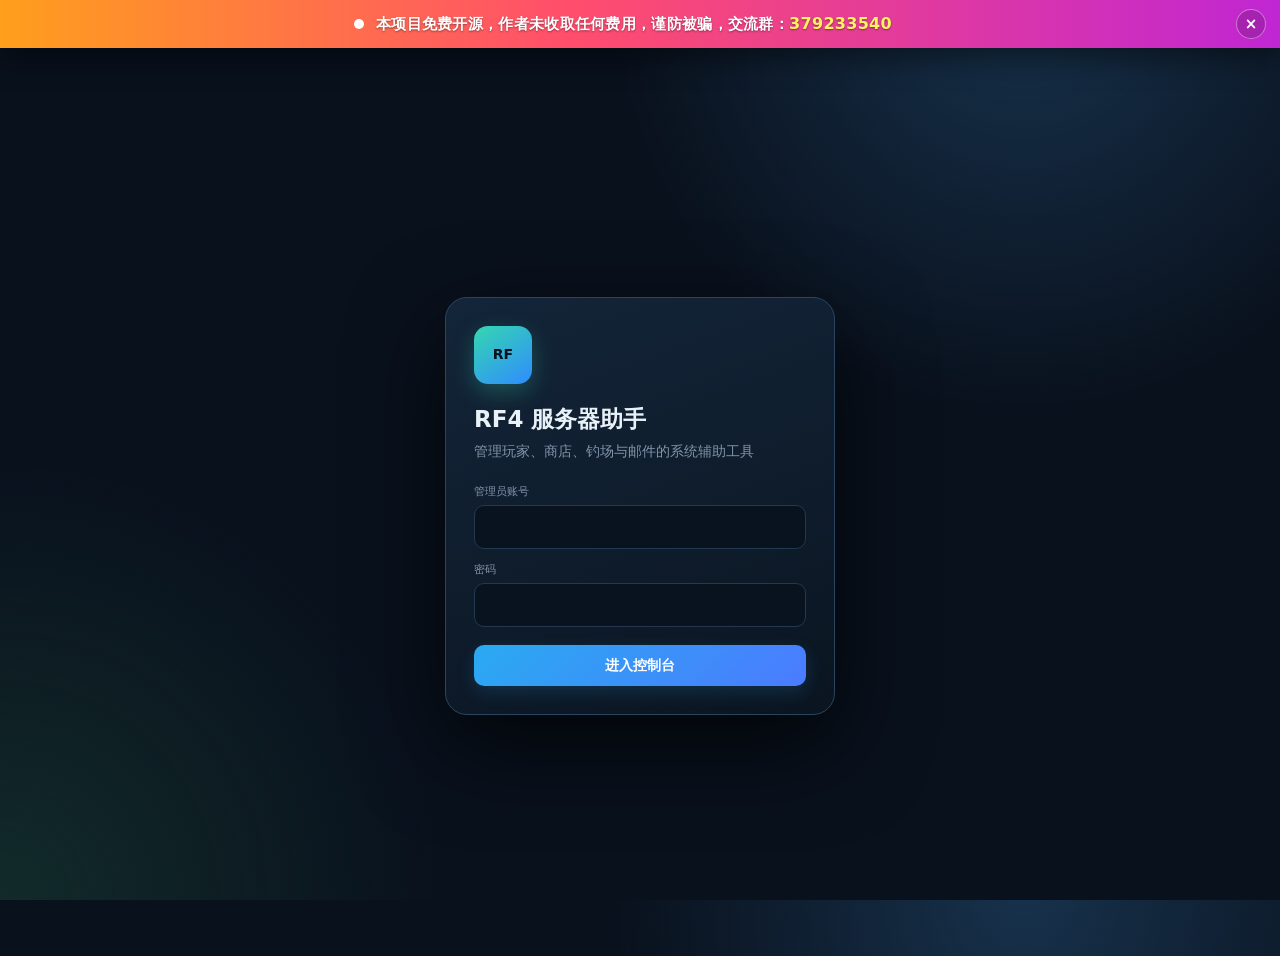
==== internal/admin/web/index.html @ 320f335e "修复频道订阅只认精确频道导致的 AI 集体失聪 官服聊天频道名结构为 nav<地图序号>_<图内区域序号>，一张图有十几个到 上百个区域频道（客户端 NavLocations 实测：克马羚诺也湖 12" ====
<!DOCTYPE html>
<html lang="zh-CN">
<head>
<meta charset="utf-8">
<meta name="viewport" content="width=device-width, initial-scale=1">
<title>RF4 服务器助手</title>
<style>
:root{--bg:#09111d;--bg2:#0d1725;--panel:#111e2e;--panel2:#162638;--line:#24384f;--text:#e8f0f8;--muted:#8294aa;--accent:#42b8ff;--accent2:#37e2b0;--danger:#ff6178;--warn:#ffbb55;--ok:#54d98c;--shadow:0 18px 40px #0008;--r:16px}
*{box-sizing:border-box}html,body{height:100%}body{margin:0;background:radial-gradient(circle at 80% 0,#17314b 0,transparent 30%),radial-gradient(circle at 0 100%,#122b2a 0,transparent 28%),var(--bg);color:var(--text);font:14px/1.55 "Segoe UI","Microsoft YaHei",system-ui,sans-serif}
button,input,select,textarea{font:inherit;color:var(--text)}button{cursor:pointer}input,select,textarea{width:100%;background:#09131f;border:1px solid var(--line);border-radius:10px;padding:10px 12px;outline:none;transition:.18s}input:focus,select:focus,textarea:focus{border-color:var(--accent);box-shadow:0 0 0 3px #42b8ff1e}textarea{resize:vertical;min-height:110px}
.btn{border:0;border-radius:10px;padding:10px 15px;background:linear-gradient(135deg,#2aaaf1,#4b7bff);color:#fff;font-weight:650;box-shadow:0 6px 18px #2aaaf12a;transition:.18s}.btn:hover{transform:translateY(-1px);filter:brightness(1.08)}.btn.alt{background:#1b3046;box-shadow:none}.btn.good{background:linear-gradient(135deg,#25b987,#36d6a3)}.btn.bad{background:linear-gradient(135deg,#d8465d,#ff6178)}.btn.sm{padding:6px 10px;font-size:12px}.btn:disabled{opacity:.45;cursor:not-allowed;transform:none}
.shell{display:grid;grid-template-columns:232px 1fr;min-height:100vh}.sidebar{position:sticky;top:0;height:100vh;padding:22px 16px;background:#08111cdf;border-right:1px solid var(--line);backdrop-filter:blur(16px);display:flex;flex-direction:column;gap:22px}.brand{display:flex;gap:12px;align-items:center;padding:4px 8px}.logo{width:42px;height:42px;border-radius:14px;background:linear-gradient(145deg,#35d7b0,#2f8cff);display:grid;place-items:center;font-weight:900;color:#06121d;box-shadow:0 8px 22px #35d7b044}.brand b{display:block;font-size:17px;letter-spacing:.04em}.brand span{color:var(--muted);font-size:11px;letter-spacing:.12em;text-transform:uppercase}.nav{display:flex;flex-direction:column;gap:5px}.nav button{display:flex;align-items:center;gap:11px;border:1px solid transparent;background:transparent;color:var(--muted);padding:11px 12px;border-radius:11px;text-align:left}.nav button:hover{background:#122238;color:var(--text)}.nav button.on{background:linear-gradient(90deg,#173650,#112238);color:#fff;border-color:#28506f}.nav .ico{width:22px;text-align:center;color:var(--accent)}.side-foot{margin-top:auto;padding:12px;background:#0b1623;border:1px solid var(--line);border-radius:14px}.side-foot .u{font-weight:700}.side-foot .m{font-size:11px;color:var(--muted);margin-bottom:10px}
.main{min-width:0;padding:24px 28px 42px}.topbar{display:flex;justify-content:space-between;gap:16px;align-items:center;margin-bottom:22px}.topbar h1{font-size:23px;margin:0 0 3px}.topbar p{margin:0;color:var(--muted);font-size:12px}.top-actions{display:flex;align-items:center;gap:10px}.status-dot{width:8px;height:8px;border-radius:50%;background:var(--ok);box-shadow:0 0 10px var(--ok)}
.view{display:none;animation:fade .2s ease}@keyframes fade{from{opacity:.3;transform:translateY(4px)}to{opacity:1;transform:none}}.view.on{display:block}
.grid{display:grid;gap:16px}.stats{grid-template-columns:repeat(4,minmax(0,1fr))}.card{background:linear-gradient(160deg,var(--panel),var(--bg2));border:1px solid var(--line);border-radius:var(--r);box-shadow:var(--shadow);padding:18px}.stat .k{color:var(--muted);font-size:12px}.stat .v{font-size:30px;font-weight:800;margin:6px 0}.stat .s{font-size:11px;color:var(--accent2)}.section-head{display:flex;justify-content:space-between;align-items:center;gap:12px;margin-bottom:14px}.section-head h2{font-size:16px;margin:0}.section-head small{color:var(--muted)}.toolbar{display:flex;gap:9px;align-items:center;flex-wrap:wrap}.toolbar .grow{flex:1;min-width:190px}.split{display:grid;grid-template-columns:340px minmax(0,1fr);gap:16px;align-items:start}.player-list{max-height:calc(100vh - 170px);overflow:auto}.player-row{display:flex;justify-content:space-between;gap:10px;padding:11px;border-radius:11px;border:1px solid transparent;cursor:pointer}.player-row:hover,.player-row.on{background:#14273b;border-color:#2a4963}.player-row .n{font-weight:700}.player-row .id{font-size:11px;color:var(--muted)}.pill{display:inline-flex;align-items:center;gap:5px;border-radius:999px;padding:3px 8px;background:#1c3148;color:#bcd1e4;font-size:11px}.pill.ok{background:#123a2e;color:#6ff0b7}.pill.bad{background:#441d28;color:#ff91a1}.online-dot{width:9px;height:9px;border-radius:50%;display:inline-block;flex:none}.online-dot.on{background:var(--ok);box-shadow:0 0 8px var(--ok)}.online-dot.off{background:var(--danger);box-shadow:0 0 6px #ff617866}.player-flags{display:flex;align-items:center;gap:8px;flex:none}.legend{display:inline-flex;align-items:center;gap:6px;color:var(--muted);font-size:11px;white-space:nowrap}.empty{padding:42px 16px;text-align:center;color:var(--muted)}
.player-hero{display:flex;justify-content:space-between;align-items:flex-start;gap:14px;margin-bottom:16px}.player-hero h2{margin:0;font-size:21px}.player-hero .sub{color:var(--muted);font-size:12px}.tabs{display:flex;gap:6px;border-bottom:1px solid var(--line);margin:12px 0 16px;overflow:auto}.tabs button{background:none;border:0;border-bottom:2px solid transparent;color:var(--muted);padding:9px 12px}.tabs button.on{color:#fff;border-color:var(--accent)}.form-grid{display:grid;grid-template-columns:repeat(4,minmax(0,1fr));gap:12px}.field label{display:block;color:var(--muted);font-size:11px;margin:0 0 5px}.field.span2{grid-column:span 2}.actions{display:flex;gap:8px;flex-wrap:wrap;margin-top:13px}
.table-wrap{overflow:auto;border:1px solid var(--line);border-radius:12px}table{width:100%;border-collapse:collapse;font-size:12.5px}th,td{padding:10px 11px;text-align:left;border-bottom:1px solid var(--line);white-space:nowrap}th{position:sticky;top:0;background:#101e2d;color:var(--muted);font-size:11px;text-transform:uppercase;letter-spacing:.04em;z-index:1}tr:last-child td{border-bottom:0}tbody tr:hover{background:#15263a}.mono{font-family:Consolas,monospace}.mini-input{padding:6px 8px;border-radius:7px;min-width:72px}.tag{font-size:10px;padding:2px 6px;border-radius:5px;background:#25405b}.tag.gold{background:#493c1d;color:#ffd479}.tag.blue{background:#183e60;color:#84d5ff}.muted{color:var(--muted)}.tool-item{display:flex;align-items:center;gap:6px;font-size:12px;padding:4px 2px;cursor:pointer}.tool-item input{width:auto;margin:0}.tool-item b{font-weight:600;white-space:nowrap}.tool-item .muted{font-size:11px;white-space:normal;line-height:1.3}.right{text-align:right}.danger-text{color:#ff8797}
.skills{display:grid;grid-template-columns:repeat(2,minmax(0,1fr));gap:10px}.skill{border:1px solid var(--line);border-radius:12px;padding:12px;background:#0e1b29}.skill .top{display:flex;justify-content:space-between;align-items:center;margin-bottom:8px}.skill .top>div{min-width:0;overflow-wrap:anywhere}.skill .top>.pill{flex:none}.skill .edit .btn{flex:none;white-space:nowrap}.bar{height:7px;background:#08111b;border-radius:8px;overflow:hidden}.bar i{display:block;height:100%;background:linear-gradient(90deg,#32c9a3,#43a9ff)}.skill .edit{display:flex;gap:8px;margin-top:10px;align-items:center}.skill input{min-width:0;padding:7px 9px}.fish-table td{white-space:normal}.switch{appearance:none;width:38px;height:21px;border-radius:20px;background:#26394d;position:relative;cursor:pointer;border:1px solid #38506a;padding:0}.switch:after{content:"";position:absolute;width:15px;height:15px;border-radius:50%;background:#91a6ba;top:2px;left:2px;transition:.18s}.switch:checked{background:#1b725a}.switch:checked:after{left:19px;background:#b9ffe9}
.modal-bg{position:fixed;inset:0;background:#02070dcc;backdrop-filter:blur(5px);display:none;align-items:center;justify-content:center;padding:20px;z-index:50}.modal-bg.on{display:flex}.modal{background:#101d2b;border:1px solid #2a465f;border-radius:18px;box-shadow:0 28px 90px #000c;width:min(760px,96vw);max-height:90vh;overflow:auto;padding:20px}.modal h3{margin:0 0 4px}.modal .sub{color:var(--muted);font-size:12px;margin-bottom:16px}.results{margin-top:9px;max-height:260px;overflow:auto;border:1px solid var(--line);border-radius:10px}.result{padding:9px 11px;border-bottom:1px solid var(--line);display:flex;justify-content:space-between;gap:10px;cursor:pointer}.result:hover{background:#172b40}.result:last-child{border:0}.attach-row{display:grid;grid-template-columns:1fr 90px 38px;gap:8px;margin-bottom:8px}.mail-box{display:grid;grid-template-columns:1fr 340px;gap:16px}.log{max-height:250px;overflow:auto;font:12px/1.6 Consolas,monospace;background:#08121d;border-radius:10px;padding:12px;color:#a9bed3}
.toast{position:fixed;right:22px;bottom:22px;display:flex;flex-direction:column;gap:8px;z-index:80}.toast div{padding:11px 14px;border-radius:11px;background:#17364b;border:1px solid #2d6680;box-shadow:var(--shadow);animation:in .2s ease}@keyframes in{from{opacity:0;transform:translateX(15px)}to{opacity:1;transform:none}}.toast .bad{background:#481f2a;border-color:#7a3443}.toast .ok{background:#143b31;border-color:#286a58}
#login{min-height:100vh;display:grid;place-items:center;padding:20px}.login-card{width:min(390px,95vw);padding:28px;background:linear-gradient(160deg,#132539,#0b1521);border:1px solid #2a455f;border-radius:22px;box-shadow:0 30px 90px #000b}.login-card .logo{width:58px;height:58px;margin-bottom:18px}.login-card h1{font-size:23px;margin:0 0 4px}.login-card p{color:var(--muted);margin:0 0 20px}.login-card .field{margin-bottom:12px}
.notice{position:fixed;left:0;right:0;top:0;z-index:95;display:flex;align-items:center;justify-content:center;gap:12px;padding:12px 54px 12px 20px;background:linear-gradient(90deg,#ff9f1c,#ff4d6d 45%,#c026d3);color:#fff;font-weight:800;font-size:15px;letter-spacing:.02em;text-shadow:0 1px 2px #0006;box-shadow:0 10px 30px #0007;animation:noticeIn .35s ease}.notice[hidden]{display:none}.notice .pulse{width:10px;height:10px;flex:0 0 10px;border-radius:50%;background:#fff;box-shadow:0 0 0 0 #ffffff99;animation:pulse 1.6s infinite}.notice .msg{max-width:min(1100px,84vw);text-align:center;line-height:1.5}.notice .msg b{color:#fff45c;font-size:16px}.notice .close{position:absolute;right:14px;top:50%;transform:translateY(-50%);width:30px;height:30px;border-radius:50%;border:1px solid #ffffff66;background:#00000026;color:#fff;font-size:15px;line-height:1;display:grid;place-items:center;padding:0}.notice .close:hover{background:#00000055}@keyframes noticeIn{from{transform:translateY(-100%)}to{transform:none}}@keyframes pulse{0%{box-shadow:0 0 0 0 #ffffff99}70%{box-shadow:0 0 0 12px #ffffff00}100%{box-shadow:0 0 0 0 #ffffff00}}body.notice-on{padding-top:56px}
@media(max-width:1100px){.split{grid-template-columns:1fr}.player-list{max-height:300px}.stats{grid-template-columns:repeat(2,1fr)}.form-grid{grid-template-columns:repeat(2,1fr)}.mail-box{grid-template-columns:1fr}}@media(max-width:720px){.shell{grid-template-columns:1fr}.sidebar{height:auto;position:relative;padding:13px;min-width:0;overflow:hidden}.nav{flex-direction:row;overflow:auto;min-width:0;max-width:100%}.nav button{white-space:nowrap}.main{padding:16px}.topbar{align-items:flex-start}.stats,.form-grid,.skills{grid-template-columns:1fr}.modal-bg{padding:8px}}

.main,.card,.view,.sidebar,.nav{min-width:0}.nav{max-width:100%}.player-hero{flex-wrap:wrap}.player-hero>div,.player-row>div{min-width:0;max-width:100%}.player-hero h2,.player-row .n{overflow-wrap:anywhere}

@media(max-width:720px){.shell{grid-template-columns:minmax(0,1fr);width:100%;overflow-x:hidden}.field.span2{grid-column:auto}.toolbar .grow{min-width:100px}.player-hero .actions,.tabs{flex-wrap:wrap}.tabs button{flex:0 0 auto;white-space:nowrap}.nav button{flex:0 0 auto}}

/* 鱼群规则：单行紧凑开关条（说明默认收起、点「说明」展开），把视口高度让给下方的水域/鱼种列表 */
#fishRulesCard{padding:12px 16px}
#fishRulesCard .rules-strip{display:flex;align-items:center;gap:10px;flex-wrap:wrap}
#fishRulesCard .rules-strip>h2{font-size:15px;margin:0}
#fishRulesCard .rule-item{display:flex;align-items:center;gap:9px;padding:7px 12px;border:1px solid var(--line);border-radius:11px;background:#0e1b29;cursor:pointer;user-select:none}
#fishRulesCard .rule-item:hover{border-color:#2a4963}
#fishRulesCard .rule-item>span{font-size:13px;font-weight:600;white-space:nowrap}
#fishRulesCard #rulesStatus{flex:1;min-width:0;text-align:right;overflow-wrap:anywhere}
#fishRulesCard #rulesHelp{margin-top:10px;padding-top:10px;border-top:1px solid var(--line)}
#fishRulesCard .rule-help{display:grid;grid-template-columns:150px minmax(0,1fr);gap:8px;margin:4px 0;font-size:12px}
#fishRulesCard .rule-help>b{font-weight:600}
#fishRulesCard .rule-help>span{color:var(--muted);min-width:0;overflow-wrap:anywhere}
/* 咬钩参数：折叠摘要行（当前值常驻可见）+ 展开编辑 */
#fishEditor .params-bar{display:flex;align-items:center;gap:10px;flex-wrap:wrap;margin:2px 0 10px;font-size:12.5px}
#fishEditor .params-bar .vals{color:var(--muted);min-width:0;flex:1;overflow-wrap:anywhere}
#fishEditor .params-bar .vals b{color:var(--text);font-family:Consolas,monospace;font-weight:600}
#fishEditor .params-form{margin:0 0 10px}
/* 钓场页工作区：玩法开关卡固定在上，双栏等高；水域列表与鱼种表各自内滚（表头吸顶），表单和保存按钮固定可见。
   高度保底 600px：视口够高时贴合视口（整页不滚动），视口太矮时不再压缩列表、改为整页滚动——长列表任何窗口下都可操作 */
#view-fish.on{display:flex;flex-direction:column;height:max(600px,calc(100vh - 148px));min-height:600px}
/* 公告横幅会把整页顶下去 56px，同步抬高工作区基准避免出现无谓滚动 */
body.notice-on #view-fish.on{height:max(600px,calc(100vh - 204px))}
#fishRulesCard{flex:none}
#view-fish .fish-layout{flex:1;min-height:0}
#view-fish .fish-layout>.card{display:flex;flex-direction:column;min-height:0;overflow:hidden}
#view-fish .fish-layout>.card>:not(#fishAreas):not(#fishRows){flex:none}
#fishAreas{margin-top:10px;flex:1;min-height:0;overflow:auto}
#fishRows{flex:1;min-height:0;display:flex;flex-direction:column}
#fishEditor .table-wrap{flex:1;min-height:0;overflow:auto}
@media(max-width:720px){
 #view-fish.on{display:block;height:auto;min-height:0}
 #view-fish .fish-layout>.card{display:block;overflow:visible}
 #fishAreas{max-height:45vh;overflow:auto}
 #fishEditor .table-wrap{max-height:60vh;overflow:auto}
}
@media(max-width:720px){#view-fish .fish-layout{grid-template-columns:minmax(0,1fr)!important}#view-dashboard .duo{grid-template-columns:minmax(0,1fr)!important}#paramsBody .tunable-field{display:block}#paramsBody .tunable-field>div:last-child{margin-top:8px;width:100%}#paramsBody .tunable-field input{width:auto;min-width:50px;flex:1}}
/* 侧栏两行导航：名称 + 一句功能说明 */
.nav button .txt{display:flex;flex-direction:column;align-items:flex-start;min-width:0}
.nav button .txt small{font-size:10.5px;line-height:1.3;color:var(--muted);white-space:nowrap;overflow:hidden;text-overflow:ellipsis;max-width:150px}
.nav button.on .txt small{color:#9db4c8}
.ico{width:22px;height:22px;flex:none;display:grid;place-items:center;color:var(--accent)}
.ico svg{width:18px;height:18px;fill:none;stroke:currentColor;stroke-width:2;stroke-linecap:round;stroke-linejoin:round}
/* 总览常用操作卡片：图标 + 名称 + 一句说明 */
.qa-grid{display:grid;grid-template-columns:repeat(auto-fit,minmax(min(100%,210px),1fr));gap:12px}
.qa{display:flex;gap:11px;align-items:flex-start;text-align:left;padding:13px 14px;border:1px solid var(--line);border-radius:12px;background:#0e1b29;cursor:pointer;transition:.15s;color:var(--text)}
.qa:hover{border-color:var(--accent);transform:translateY(-1px)}
.qa .txt{display:flex;flex-direction:column;min-width:0}
.qa .txt b{font-size:13.5px}
.qa .txt small{color:var(--muted);font-size:11.5px;margin-top:2px;overflow-wrap:anywhere}
/* 参数可见说明与恢复默认 */
.tunable-hint{font-size:11px;color:var(--muted);margin-top:5px;overflow-wrap:anywhere}
.rule-mini{display:flex;justify-content:space-between;align-items:center;gap:10px;padding:8px 0;border-bottom:1px solid var(--line)}
.rule-mini:last-child{border-bottom:0}
:focus-visible{outline:2px solid var(--accent);outline-offset:2px;border-radius:4px}
/* 深色细滚动条（水域列表、玩家列表、表格、弹窗结果等所有滚动区） */
::-webkit-scrollbar{width:9px;height:9px}
::-webkit-scrollbar-track{background:transparent}
::-webkit-scrollbar-thumb{background:#2b4258;border-radius:9px;border:2px solid var(--bg2);background-clip:padding-box}
::-webkit-scrollbar-thumb:hover{background:#3e5d7d;border:2px solid var(--bg2);background-clip:padding-box}
::-webkit-scrollbar-corner{background:transparent}
/* 总览双栏 */
.duo{display:grid;grid-template-columns:1fr 1fr;gap:16px}
/* 总览双栏在窄屏折叠 */
@media(max-width:980px){.duo{grid-template-columns:minmax(0,1fr)!important}.tunable-fields{grid-template-columns:1fr}}

/* 参数行式布局：左标签+说明，右数值+操作，双列排布 */
.params-tabs{display:flex;gap:8px;flex-wrap:wrap;margin:2px 0 14px;padding-bottom:12px;border-bottom:1px solid var(--line)}.params-tab{padding:8px 16px;border:1px solid var(--line);background:var(--panel2);color:var(--muted);border-radius:8px;cursor:pointer;font:inherit;font-size:13px;line-height:1.3;transition:background .12s,color .12s,border-color .12s}.params-tab:hover{color:var(--text);border-color:var(--accent)}.params-tab.on{background:rgba(66,184,255,.14);border-color:var(--accent);color:var(--accent);font-weight:600}.params-tab small{display:block;font-weight:400;font-size:11px;opacity:.75;margin-top:1px}.tunable-group+.tunable-group{margin-top:18px}.tunable-group h3{font-size:14px;margin:0 0 2px}.tunable-fields{display:grid;grid-template-columns:1fr 1fr;gap:0 34px}.tunable-field{display:flex;gap:14px;align-items:center;justify-content:space-between;min-width:0;padding:9px 0;border-bottom:1px solid var(--line)}.tunable-field.tunable-wide{grid-column:1/-1}.tunable-field>div:first-child{flex:1;min-width:0}.tunable-field label{display:block;color:var(--text);margin:0;font-weight:600;overflow-wrap:anywhere}.tunable-field .tunable-hint{margin-top:2px}.tunable-field>div:last-child{display:flex;gap:8px;align-items:center;flex:none}.tunable-field.tunable-wide>div:last-child{flex-wrap:wrap;justify-content:flex-end}.tunable-field input{width:132px;min-width:0;flex:none;padding:7px 9px}.tunable-field input[type=number]{-moz-appearance:textfield}.tunable-field input[type=number]::-webkit-outer-spin-button,.tunable-field input[type=number]::-webkit-inner-spin-button{-webkit-appearance:none;margin:0}.tunable-field button{flex:none}.section-head{flex-wrap:wrap}
.params-tabs{display:flex;gap:8px;flex-wrap:wrap;margin:2px 0 14px;padding-bottom:12px;border-bottom:1px solid var(--line)}.params-tab{padding:8px 16px;border:1px solid var(--line);background:var(--panel2);color:var(--muted);border-radius:8px;cursor:pointer;font:inherit;font-size:13px;line-height:1.3;transition:background .12s,color .12s,border-color .12s}.params-tab:hover{color:var(--text);border-color:var(--accent)}.params-tab.on{background:rgba(66,184,255,.14);border-color:var(--accent);color:var(--accent);font-weight:600}.params-tab small{display:block;font-weight:400;font-size:11px;opacity:.75;margin-top:1px}.tunable-group+.tunable-group{margin-top:18px}.tunable-group h3{font-size:14px;margin:0 0 2px}.tunable-fields{display:grid;grid-template-columns:1fr 1fr;gap:0 34px}.tunable-field{display:flex;gap:14px;align-items:center;justify-content:space-between;min-width:0;padding:9px 0;border-bottom:1px solid var(--line)}.tunable-field.tunable-wide{grid-column:1/-1}.tunable-field>div:first-child{flex:1;min-width:0}.tunable-field label{display:block;color:var(--text);margin:0;font-weight:600;overflow-wrap:anywhere}.tunable-field .tunable-hint{margin-top:2px}.tunable-field>div:last-child{display:flex;gap:8px;align-items:center;flex:none}.tunable-field.tunable-wide>div:last-child{flex-wrap:wrap;justify-content:flex-end}.tunable-field input{width:132px;min-width:0;flex:none;padding:7px 9px}.tunable-field input[type=number]{-moz-appearance:textfield}.tunable-field input[type=number]::-webkit-outer-spin-button,.tunable-field input[type=number]::-webkit-inner-spin-button{-webkit-appearance:none;margin:0}.tunable-field button{flex:none}.section-head{flex-wrap:wrap}
.grade-ratio-card{grid-column:1/-1;padding:14px 16px;border:1px solid var(--line);border-radius:12px;background:#0b1724}.grade-ratio-head{display:flex;justify-content:space-between;gap:12px;align-items:flex-start;margin-bottom:12px}.grade-ratio-head b{font-size:13px}.grade-ratio-summary{font-size:12px;color:var(--muted);overflow-wrap:anywhere}.grade-ratio-bar{display:flex;height:10px;border-radius:999px;overflow:hidden;background:#08111b;margin:10px 0 14px}.grade-ratio-bar i{display:block;min-width:0;transition:width .16s}.grade-ratio-row{display:grid;grid-template-columns:78px minmax(120px,1fr) 58px;align-items:center;gap:10px;margin:8px 0}.grade-ratio-row input[type=range]{width:100%;padding:0;border:0;box-shadow:none;accent-color:var(--accent)}.grade-ratio-row .share{font-family:Consolas,monospace;font-size:12px;text-align:right;color:var(--text)}.grade-ratio-actions{display:flex;gap:8px;justify-content:flex-end;flex-wrap:wrap;margin-top:12px}@media(max-width:720px){.grade-ratio-row{grid-template-columns:64px minmax(90px,1fr) 52px}.grade-ratio-head{display:block}.grade-ratio-summary{margin-top:6px}}
#storeSummary{max-width:100%;overflow-wrap:anywhere}
#playerHappyHour{overflow-wrap:anywhere}
.update-banner{display:flex;align-items:center;gap:12px;flex-wrap:wrap;margin:0 0 18px;padding:12px 16px;border:1px solid var(--accent);border-radius:12px;background:#0e2438;color:#bfe3ff;font-size:13px}.update-banner[hidden]{display:none}.update-banner.muted{border-color:var(--line);background:#101c2b;color:var(--muted)}.update-banner.warn{border-color:var(--warn);background:#3a2b14;color:#ffd9a0}.update-banner .update-actions{display:flex;gap:8px;margin-left:auto;align-items:center}.update-banner a{text-decoration:none;display:inline-block}
/* 发布说明页：读取发布包内的 发布说明.md */
.release-card{padding:0;overflow:hidden}.release-card>.section-head{padding:18px 22px;margin:0;border-bottom:1px solid var(--line)}.release-card>.section-head h2{font-size:19px}.release-card>.section-head p{margin:3px 0 0}.release-markdown{padding:22px 26px 34px}
@media(max-width:720px){.release-card>.section-head{padding:16px}.release-markdown{padding:18px 16px 28px}}
/* 关于页：README Markdown 渲染 */
.about-card{padding:0;overflow:hidden}
.about-head{display:flex;justify-content:space-between;align-items:flex-start;gap:16px;padding:22px 24px;border-bottom:1px solid var(--line);background:linear-gradient(135deg,#112a40,#111e2e)}
.about-head h2{margin:0 0 4px;font-size:20px}.about-head p{margin:0;color:var(--muted);font-size:12px}
.markdown-body{max-width:980px;margin:0 auto;padding:26px 30px 38px;line-height:1.78;overflow-wrap:anywhere}
.markdown-body>:first-child{margin-top:0}.markdown-body h1,.markdown-body h2,.markdown-body h3,.markdown-body h4,.markdown-body h5,.markdown-body h6{line-height:1.35;scroll-margin-top:20px}
.markdown-body h1{font-size:28px;margin:0 0 18px;padding-bottom:10px;border-bottom:1px solid var(--line)}.markdown-body h2{font-size:21px;margin:30px 0 12px;padding-bottom:7px;border-bottom:1px solid #1d3146}.markdown-body h3{font-size:17px;margin:24px 0 10px}
.markdown-body p{margin:0 0 13px;color:#d3e0ec}.markdown-body a{color:#62c7ff;text-decoration:none;border-bottom:1px solid #62c7ff55}.markdown-body a:hover{color:#9adfff;border-bottom-color:#9adfff}.markdown-body strong{color:#fff}
.markdown-body ul,.markdown-body ol{margin:0 0 14px;padding-left:26px}.markdown-body li{margin:4px 0}
.markdown-body code{padding:2px 6px;border-radius:5px;background:#0a1521;border:1px solid #1f3449;color:#9be8cf;font:12px/1.5 Consolas,"Cascadia Code",monospace}.markdown-body pre{margin:0 0 16px;padding:15px 17px;background:#08121e;border:1px solid var(--line);border-radius:12px;overflow:auto}.markdown-body pre code{padding:0;border:0;background:transparent;color:#c9d7e4;font-size:12px;white-space:pre}
.markdown-body blockquote{margin:0 0 16px;padding:10px 15px;border-left:3px solid var(--accent);background:#0e2032;color:#aac4da}.markdown-body hr{border:0;border-top:1px solid var(--line);margin:24px 0}
.markdown-body table{width:100%;border-collapse:collapse;margin:0 0 16px;font-size:13px;display:block;overflow-x:auto}.markdown-body th,.markdown-body td{padding:9px 11px;border:1px solid var(--line);text-align:left;vertical-align:top}.markdown-body th{background:#14263a;color:#fff;white-space:nowrap}.markdown-body tr:nth-child(even) td{background:#0d1927}
@media(max-width:720px){.about-head{padding:18px}.markdown-body{padding:20px 17px 28px}.markdown-body h1{font-size:23px}.markdown-body h2{font-size:18px}.about-head .btn{display:none}}
/* 鱼饵偏好：定宽列 + 自动换行，长规则不再把表格撑出横向滚动条 */
#baitTable table{table-layout:fixed;width:100%}
#baitTable th,#baitTable td{white-space:normal;word-break:break-word;vertical-align:top}
#baitTable .clamp{display:-webkit-box;-webkit-line-clamp:3;-webkit-box-orient:vertical;overflow:hidden}
#baitTable tr.ba-open .clamp{display:block;overflow:visible;-webkit-line-clamp:unset}
#baitTable .bait-head{display:flex;justify-content:space-between;align-items:flex-start;gap:8px}
#baitTable .bait-edit{flex:none}

/* ---- AI 助手页：状态条 / 页内分栏 / 统一表单组件 ---- */
.ai-status{display:grid;grid-template-columns:repeat(auto-fit,minmax(150px,1fr));gap:10px;margin-bottom:14px}
.ai-stat{background:linear-gradient(160deg,var(--panel),var(--bg2));border:1px solid var(--line);border-radius:12px;padding:11px 14px;min-width:0}
.ai-stat .k{display:block;color:var(--muted);font-size:11px;margin-bottom:3px}
.ai-stat b{font-size:13px;font-weight:650;overflow-wrap:anywhere}
.ai-tabs{margin-bottom:16px}
.ai-pane{display:none}.ai-pane.on{display:block;animation:fade .18s ease}
.ai-pane>.card+.card{margin-top:16px}
.form-grid.cols3{grid-template-columns:repeat(3,minmax(0,1fr))}
.form-grid.cols2{grid-template-columns:repeat(2,minmax(0,1fr))}
.toggle-list{display:flex;flex-direction:column}
.toggle-row{display:flex;align-items:center;justify-content:space-between;gap:16px;padding:11px 0;border-bottom:1px solid var(--line)}
.toggle-row:first-child{padding-top:0}.toggle-row:last-child{border-bottom:0;padding-bottom:0}
.toggle-row b{display:block;font-size:13px}
.toggle-row small{display:block;color:var(--muted);font-size:11.5px;margin-top:2px;max-width:780px}
.toggle-row .switch{flex:none}
.toggle-row.is-disabled{opacity:.55}
.switch-label{display:inline-flex;align-items:center;gap:9px;color:var(--muted);font-size:12px;white-space:nowrap}
.switch-label .switch{flex:none}
.ai-note{margin-top:14px;padding:11px 13px;border:1px solid #24425c;border-left:3px solid var(--accent);border-radius:10px;background:#0c1d2c;color:#b7cde0;font-size:12px;line-height:1.7}
.ai-note b{color:#fff}.ai-note code{padding:1px 5px;border-radius:4px;background:#09131f;border:1px solid #1f3449;color:#9be8cf;font-family:Consolas,monospace}
.ai-subhead{display:flex;justify-content:space-between;gap:12px;align-items:baseline;margin:18px 0 10px;padding-top:14px;border-top:1px solid var(--line)}
.ai-subhead h3{margin:0;font-size:14px}
.ai-subhead small{color:var(--muted);font-size:11.5px}
.ai-subhead:first-of-type{border-top:0;padding-top:0}
.toggle-row small code{padding:0 4px;border-radius:4px;background:#09131f;border:1px solid #1f3449;color:#9be8cf;font-family:Consolas,monospace}
.agent-list{display:flex;flex-direction:column;gap:12px;margin-top:14px}
.agent-item{border:1px solid var(--line);border-radius:14px;background:#0c1826;padding:14px 16px;transition:border-color .15s}
.agent-item:hover{border-color:#2d4d69}
.agent-head{display:flex;justify-content:space-between;gap:14px;flex-wrap:wrap;align-items:flex-start}
.agent-id{display:flex;gap:11px;align-items:center;min-width:0}
.agent-avatar{width:38px;height:38px;flex:none;border-radius:12px;display:grid;place-items:center;font-weight:800;color:#06121d;background:linear-gradient(145deg,#35d7b0,#2f8cff)}
.agent-name{display:flex;gap:8px;align-items:center;flex-wrap:wrap;min-width:0}
.agent-name b{font-size:15px}
.agent-meta{display:flex;gap:6px;flex-wrap:wrap;margin-top:5px}
.agent-actions{display:flex;gap:7px;flex-wrap:wrap}
.agent-grid{display:grid;grid-template-columns:minmax(150px,1fr) minmax(180px,1.2fr) minmax(160px,0.9fr);gap:14px;margin-top:13px;padding-top:13px;border-top:1px solid var(--line)}
.agent-field{min-width:0}
.agent-field>label{display:flex;justify-content:space-between;gap:8px;color:var(--muted);font-size:11px;margin:0 0 5px}
.agent-field .inline-control{display:flex;gap:8px;align-items:center;min-width:0}
.agent-field .inline-control input[type=checkbox]{width:auto;flex:none;margin:0}
.agent-field .inline-control select{flex:1;min-width:0}
.agent-field input[type=range]{width:100%;padding:0;border:0;box-shadow:none;accent-color:var(--accent);background:transparent}
.agent-state-row{display:flex;gap:12px;align-items:center;flex-wrap:wrap;margin-top:12px;padding-top:12px;border-top:1px dashed var(--line)}
.agent-state-row .state-main{display:flex;align-items:center;gap:9px;flex-wrap:wrap;min-width:0}
.agent-state-row .state-note{font-size:11.5px;color:var(--muted)}
.actor-pill{display:inline-flex;align-items:center;gap:6px;border-radius:999px;padding:4px 10px;font-size:12px;background:#182a3d;border:1px solid #2a4963;white-space:nowrap}
.actor-pill i{width:7px;height:7px;border-radius:50%;background:#8294aa;display:block;flex:none}
.actor-pill.fishing{background:#0f332a;border-color:#1e5c4a;color:#8ff0c6}.actor-pill.fishing i{background:#37e2b0}
.actor-pill.resting{background:#3a2b14;border-color:#6b4d1d;color:#ffd9a0}.actor-pill.resting i{background:#ffbb55}
.actor-pill.idle,.actor-pill.moving{background:#1b2b40;border-color:#2f4a66;color:#bcd1e4}.actor-pill.idle i,.actor-pill.moving i{background:#62c7ff}
.agent-tools{margin-top:10px;font-size:11.5px;color:var(--muted);display:flex;gap:6px;flex-wrap:wrap;align-items:center}
.ai-adv{margin-top:12px;border-top:1px solid var(--line);padding-top:10px}
.ai-adv summary{cursor:pointer;color:var(--muted);font-size:12px;list-style:none}
.ai-adv summary::-webkit-details-marker{display:none}
.ai-adv summary:before{content:"▸ ";color:var(--accent)}
.ai-adv[open] summary:before{content:"▾ "}
.ai-adv .form-grid{margin-top:12px}
.channel-grid{display:grid;grid-template-columns:minmax(180px,1.2fr) minmax(160px,1fr) auto;gap:12px;align-items:end;margin-top:12px}
.channel-grid .actions{margin:0}
.channel-list{margin-top:12px;padding:10px 12px;border:1px solid var(--line);border-radius:10px;background:#0a1622;font-size:12.5px;overflow-wrap:anywhere}
/* 新增 Agent 独立容器 + 工具多选下拉 */
.ai-create-card{border-color:#2b5878;background:linear-gradient(160deg,#102437,#0c1826)}
.ai-create-card .section-head h2{color:#bfe3ff}
.multi-select{position:relative;border:1px solid var(--line);border-radius:10px;background:#09131f}
.multi-select>summary{list-style:none;cursor:pointer;display:flex;justify-content:space-between;align-items:center;gap:10px;padding:10px 12px;color:var(--text)}
.multi-select>summary::-webkit-details-marker{display:none}
.multi-select[open]>summary{border-bottom:1px solid var(--line)}
.multi-select .ms-arrow{color:var(--muted);transition:transform .15s}
.multi-select[open] .ms-arrow{transform:rotate(180deg)}
.multi-select-panel{max-height:260px;overflow:auto;padding:8px;display:grid;grid-template-columns:1fr 1fr;gap:2px}
.multi-select-panel .tool-item{align-items:flex-start;padding:7px 8px;border-radius:8px}
.multi-select-panel .tool-item:hover{background:#14263a}
.multi-select-panel .tool-item b{font-size:12px}
.multi-select-panel .tool-item .muted{display:block;font-size:11px;line-height:1.35}
@media(max-width:720px){.multi-select-panel{grid-template-columns:1fr}}
@media(max-width:980px){.agent-grid{grid-template-columns:1fr 1fr}.channel-grid{grid-template-columns:1fr 1fr}.form-grid.cols3{grid-template-columns:repeat(2,minmax(0,1fr))}}
@media(max-width:720px){.agent-grid,.form-grid.cols3,.form-grid.cols2,.channel-grid{grid-template-columns:1fr}.ai-status{grid-template-columns:1fr 1fr}.agent-actions{width:100%}}

</style>
</head>
<body>
<div id="noticeBar" class="notice" hidden>
  <span class="pulse"></span>
  <span class="msg"></span>
  <button class="close" type="button" aria-label="关闭" title="关闭">×</button>
</div>
<div id="login">
  <form class="login-card" onsubmit="doLogin(event)">
    <div class="logo">RF</div><h1>RF4 服务器助手</h1><p>管理玩家、商店、钓场与邮件的系统辅助工具</p>
    <div class="field"><label>管理员账号</label><input id="lu" autocomplete="username" required></div>
    <div class="field"><label>密码</label><input id="lp" type="password" autocomplete="current-password" required></div>
    <button class="btn" style="width:100%;margin-top:6px">进入控制台</button>
  </form>
</div>
<div class="shell" id="app" style="display:none">
  <aside class="sidebar">
    <div class="brand"><div class="logo">RF</div><div><b>服务器助手</b><span>RF4 Admin</span></div></div>
    <nav class="nav" id="nav">
      <button class="on" data-view="dashboard" onclick="go('dashboard')"><span class="ico"><svg viewBox="0 0 24 24"><path d="M3 10.5 12 3l9 7.5"/><path d="M5 9.5V21h5v-6h4v6h5V9.5"/></svg></span><span class="txt"><b>总览</b><small>服务状态 · 在线 · 最近改动</small></span></button>
      <button data-view="players" onclick="go('players')"><span class="ico"><svg viewBox="0 0 24 24"><circle cx="9" cy="8" r="3.5"/><path d="M2.5 20c.8-3 3.4-4.5 6.5-4.5s5.7 1.5 6.5 4.5"/><circle cx="17" cy="9" r="2.5"/><path d="M17.5 15.6c2 .4 3.5 1.6 4 3.9"/></svg></span><span class="txt"><b>玩家管理</b><small>档案 · 资产 · 护鱼网 · 技能</small></span></button>
      <button data-view="ai" onclick="showAI()"><span class="ico"><svg viewBox="0 0 24 24"><rect x="4" y="6" width="16" height="12" rx="3"/><path d="M9 11h.01M15 11h.01M9 15h6"/></svg></span><span class="txt"><b>AI 助手</b><small>角色 · 说话方式 · 活动状态</small></span></button>
      <button data-view="stores" onclick="go('stores')"><span class="ico"><svg viewBox="0 0 24 24"><path d="M21 8v12a1 1 0 0 1-1 1H4a1 1 0 0 1-1-1V8"/><path d="M2 4h20v4H2z"/><path d="M10 12h4"/></svg></span><span class="txt"><b>商店与库存</b><small>改货架价格和库存</small></span></button>
      <button data-view="fish" onclick="go('fish')"><span class="ico"><svg viewBox="0 0 24 24"><path d="M6.5 12c1.2-3.3 4.3-5.5 7.5-5.5 3.5 0 6 2.5 7 5.5-1 3-3.5 5.5-7 5.5-3.2 0-6.3-2.2-7.5-5.5Z"/><path d="M17.5 11v.01"/><path d="M6.5 12 3 9v6l3.5-3Z"/></svg></span><span class="txt"><b>钓场与鱼口</b><small>玩法开关 · 出什么鱼 · 咬钩快慢</small></span></button>
      <button data-view="hooks" onclick="go('hooks')"><span class="ico"><svg viewBox="0 0 24 24"><path d="M15 3v10a6 6 0 1 1-12 0V9"/><path d="M15 3l3 3-3 3"/></svg></span><span class="txt"><b>钩子手感</b><small>真实型号 · 入口容量 · 咬口概率</small></span></button>
      <button data-view="bait" onclick="go('bait')"><span class="ico"><svg viewBox="0 0 24 24"><path d="M12 3c3 4 5.5 7.4 5.5 10a5.5 5.5 0 0 1-11 0C6.5 10.4 9 7 12 3Z"/><path d="M9.8 13.5a2.2 2.2 0 0 0 2.2 2.2"/></svg></span><span class="txt"><b>鱼饵偏好</b><small>每种鱼爱吃的饵：规则 + 实证</small></span></button>
      <button data-view="mail" onclick="go('mail')"><span class="ico"><svg viewBox="0 0 24 24"><rect x="2.5" y="5" width="19" height="14" rx="2"/><path d="m3 7 9 6 9-6"/></svg></span><span class="txt"><b>邮件</b><small>发消息和物品附件</small></span></button>
      <button data-view="params" onclick="go('params')"><span class="ico"><svg viewBox="0 0 24 24"><path d="M4 21v-7M4 10V3M12 21v-9M12 8V3M20 21v-5M20 12V3M1.5 14h5M9.5 8h5M17.5 16h5"/></svg></span><span class="txt"><b>游戏参数</b><small>玩法手感 · 经验结算倍率</small></span></button>
      <button data-view="release" onclick="go('release')"><span class="ico"><svg viewBox="0 0 24 24"><path d="M5 3h10l4 4v14H5z"/><path d="M9 9h6M9 13h6M9 17h4"/></svg></span><span class="txt"><b>发布说明</b><small>版本更新 · 修复内容</small></span></button>
      <button data-view="about" onclick="go('about')"><span class="ico"><svg viewBox="0 0 24 24"><circle cx="12" cy="12" r="9"/><path d="M12 10.5v5.5M12 7.5h.01"/></svg></span><span class="txt"><b>关于</b><small>项目说明 · README</small></span></button>
      <button data-view="audit" onclick="go('audit')"><span class="ico"><svg viewBox="0 0 24 24"><path d="M8 6h13M8 12h13M8 18h13M3.5 6h.01M3.5 12h.01M3.5 18h.01"/></svg></span><span class="txt"><b>审计日志</b><small>后台每次操作的留痕</small></span></button>
    </nav>
    <div class="side-foot"><div class="u" id="who">admin</div><div class="m"><span class="status-dot"></span> 服务在线</div><button class="btn alt sm" onclick="logout()">退出登录</button></div>
  </aside>
  <main class="main">
    <header class="topbar"><div><h1 id="pageTitle">总览</h1><p id="pageSub">服务器运行状态与快捷操作</p></div><div class="top-actions"><button class="btn alt" onclick="refreshCurrent()">刷新</button></div></header>
    <div class="update-banner" id="updateBanner" hidden><span id="updateText"></span><span class="update-actions"><a class="btn sm" id="updateMirror" target="_blank" rel="noreferrer" hidden>加速下载</a><a class="btn alt sm" id="updateDownload" target="_blank" rel="noreferrer" hidden>官方下载</a><a class="btn alt sm" id="updatePreview" target="_blank" rel="noreferrer" hidden>最新预览版</a><a class="btn alt sm" id="updateNotes" target="_blank" rel="noreferrer" hidden>更新说明</a><button class="btn alt sm" id="updateDismissBtn" onclick="dismissUpdate()">本版本不再提醒</button></span></div>
    <section class="view on" id="view-dashboard">
      <div class="grid stats" id="stats"></div>
      <div class="card" style="margin-top:16px"><div class="section-head"><h2>常用操作</h2><small>点卡片直达对应功能</small></div><div class="qa-grid" id="qaGrid"></div></div>
      <div class="duo" style="margin-top:16px">
        <div class="card"><div class="section-head"><h2>最近管理操作</h2><button class="btn alt sm" onclick="go('audit')">查看全部</button></div><div id="recentAudit"><div class="empty">读取中…</div></div></div>
        <div class="card"><div class="section-head"><h2>玩法开关</h2><button class="btn alt sm" onclick="go('fish')">去调整</button></div><div id="ruleOverview"><div class="empty">读取中…</div></div></div>
      </div>
    </section>
    <section class="view" id="view-players"><div class="split"><div class="card player-list"><div class="toolbar"><input class="grow" id="playerSearch" placeholder="搜索 UID / 昵称" onkeydown="if(event.key==='Enter')loadPlayers()"><button class="btn sm" onclick="loadPlayers()">搜索</button><span class="legend"><span class="online-dot on"></span>在线<span class="online-dot off"></span>不在线</span></div><div id="playerList" style="margin-top:12px"></div></div><div class="card" id="playerDetail"><div class="empty">选择左侧玩家开始管理</div></div></div></section>
    <section class="view" id="view-stores"><div class="card"><div class="toolbar"><select id="storeSelect" class="grow" onchange="loadStoreItems()"></select><input id="storeSearch" placeholder="搜索商品 / 名称" onkeydown="if(event.key==='Enter')loadStoreItems()"><button class="btn" onclick="loadStoreItems()">查询</button></div><div id="storeSummary" class="muted" style="margin:12px 0"></div><div class="table-wrap" id="storeTable"></div></div></section>
    <section class="view" id="view-fish"><div class="card" id="fishRulesCard" style="margin-bottom:12px"><div class="rules-strip"><h2>鱼群规则</h2><label class="rule-item"><span>鱼群随机分布</span><input type="checkbox" class="switch" id="fishDistributionSwitch" disabled onchange="toggleFishRules('distribution',this)"></label><label class="rule-item"><span>鱼类吃饵偏好</span><input type="checkbox" class="switch" id="fishRulesSwitch" disabled onchange="toggleFishRules('bait',this)"></label><label class="rule-item"><span>天气与温度鱼口</span><input type="checkbox" class="switch" id="fishWeatherSwitch" disabled onchange="toggleFishRules('weather',this)"></label><label class="rule-item"><span>欢乐时光</span><input type="checkbox" class="switch" id="happyHourSwitch" disabled onchange="toggleFishRules('happy',this)"></label><small class="muted" id="rulesStatus"></small><button class="btn alt sm" id="rulesHelpBtn" aria-expanded="false" onclick="toggleRulesHelp()">说明 ⌄</button></div><div id="rulesHelp" hidden><p class="muted" style="margin:0 0 8px">各项独立保存；天气、饵料和分布规则默认关闭，欢乐时光默认开启。</p><div class="rule-help"><b>鱼群随机分布</b><span id="fishDistributionMessage" role="status">正在读取开关。</span></div><div class="rule-help"><b>鱼类吃饵偏好</b><span id="fishRulesMessage" role="status">正在读取开关。</span></div><div class="rule-help"><b>天气与温度鱼口</b><span id="fishWeatherMessage" role="status">正在读取开关。</span></div><div class="rule-help"><b>欢乐时光</b><span id="happyHourMessage" role="status">正在读取开关。</span></div></div></div><div class="grid fish-layout" style="grid-template-columns:270px minmax(0,1fr)"><div class="card"><div class="section-head"><h2>水域</h2></div><input id="fishSearch" placeholder="筛选水域" oninput="renderFishAreas()"><div id="fishAreas"></div></div><div class="card" id="fishEditor"><div class="empty">选择水域配置鱼口</div></div></div></section>
    <section class="view" id="view-hooks"><div class="card"><div class="section-head"><div><h2>真实钩子型号档案</h2><small>物理数据来自 item_def；倍率和兜底值只影响咬口，不改钩子拉力</small></div></div><div class="toolbar"><input class="grow" id="hookSearch" placeholder="搜索 item_id / 厂牌，如 triple_20686、simmons" onkeydown="if(event.key==='Enter')loadHookProfiles()"><select id="hookSize"><option value="">全部尺寸</option></select><select id="hookFamily"><option value="">全部钩型族</option><option value="classic">Classic</option><option value="carp">Carp</option><option value="treble">Treble</option><option value="jighead">Jighead</option><option value="offset">Offset</option><option value="marine">Marine</option><option value="other">Other</option></select><button class="btn" onclick="loadHookProfiles()">查询</button></div><p class="muted" style="margin:10px 0">默认倍率 1.0、兜底值 0；修改后写入审计，最多 30 秒由主服热加载。入口容量按真实钩体长度计算。</p><div class="table-wrap" id="hookProfilesTable"><div class="empty">读取中…</div></div></div></section>
    <section class="view" id="view-bait"><div class="card"><div class="section-head"><div><h2>鱼饵偏好</h2><small id="baitSummary" class="muted">正在读取…</small></div></div><div class="toolbar"><input class="grow" id="baitSearch" placeholder="搜索鱼种 key / 中文名，如 pike、狗鱼" onkeydown="if(event.key==='Enter')loadBaitPrefs()"><input id="baitLoc" placeholder="水域（可选）" onkeydown="if(event.key==='Enter')loadBaitPrefs()"><select id="baitFilter" onchange="loadBaitPrefs()"><option value="">全部鱼种</option><option value="tier3">有 tier3 饵</option><option value="norule">规则表无条目</option><option value="rule">规则表有条目</option></select><button class="btn" onclick="loadBaitPrefs()">查询</button></div><p class="muted" style="margin:10px 0">规则来自编译进服务端的 fishing_bait_rules.txt（严格模式生效）；tier 来自 companion_bait_fish 实证（tier3 权重×8 / tier2 ×4 / 在列 ×2）；「证据」是实证条数。点击行展开全部饵；点右侧「编辑」可改吃/不吃/底钓只吃并配置多组轮换。</p><div class="table-wrap" id="baitTable"></div></div></section>
    <section class="view" id="view-mail"><div class="mail-box"><div class="card"><div class="section-head"><h2>撰写邮件</h2><small>队列约 2 秒内由主服投递</small></div><div class="form-grid" style="grid-template-columns:1fr 1fr"><div class="field"><label>收件人 UID</label><input id="mailUid" type="number"></div><div class="field"><label>快捷载入玩家</label><input id="mailPlayerSearch" placeholder="搜索并回车" onkeydown="if(event.key==='Enter')findMailPlayer()"></div></div><div class="field" style="margin-top:12px"><label>邮件正文</label><textarea id="mailText" placeholder="写给玩家的消息…"></textarea></div><div class="section-head" style="margin-top:14px"><h2>附件</h2><button class="btn alt sm" onclick="addAttachment()">+ 添加附件</button></div><div id="attachments"></div><div class="actions"><button class="btn good" onclick="sendMail()">发送邮件</button><button class="btn alt" onclick="previewMail()">预览</button></div></div><div class="card"><div class="section-head"><h2>发送预览</h2></div><div id="mailPreview" class="empty">填写邮件后点击预览</div><div class="section-head" style="margin-top:20px"><h2>常用模板</h2></div><div class="actions"><button class="btn alt sm" onclick="mailTemplate('补偿')">补偿邮件</button><button class="btn alt sm" onclick="mailTemplate('活动奖励')">活动奖励</button><button class="btn alt sm" onclick="mailTemplate('测试')">测试邮件</button></div></div></div></section>
    <section class="view" id="view-params"><div class="card"><div class="section-head"><h2>游戏参数</h2><small>热更新：保存后最多 30 秒生效；随时可调回默认值，不损坏玩家存档</small></div><div class="params-tabs" id="paramsTabs"></div><div id="paramsBody"></div></div></section>
    <section class="view" id="view-release"><div class="card release-card"><div class="section-head"><div><h2>发布说明</h2><p class="muted">读取发布包内的 发布说明.md</p></div><button class="btn alt sm" onclick="loadReleaseNotes()">刷新</button></div><div class="markdown-body release-markdown" id="releaseBody"><div class="empty">读取中…</div></div></div></section>
    <section class="view" id="view-about"><div class="card about-card"><div class="about-head"><div><h2>关于本项目</h2><p>内容来自 README.md · 优先读取本地文件</p></div><a class="btn alt sm" href="https://github.com/glance522/rf4_server_simulator" target="_blank" rel="noreferrer">在 GitHub 查看</a></div><div class="markdown-body" id="aboutReadme"><div class="empty">读取中…</div></div></div></section>
    <section class="view" id="view-audit"><div class="card"><div class="section-head"><h2>最近操作</h2><small>最新 200 条</small></div><div class="table-wrap" id="auditTable"></div></div></section>
    <section class="view" id="view-ai">
      <div class="ai-status">
        <div class="ai-stat"><span class="k">aibridge</span><b id="aiBridgeStatus">读取中…</b></div>
        <div class="ai-stat"><span class="k">模型</span><b id="aiStatusModel">未配置</b></div>
        <div class="ai-stat"><span class="k">出网</span><b id="aiStatusOutbound">—</b></div>
        <div class="ai-stat"><span class="k">圆桌</span><b id="aiStatusRoundtable">—</b></div>
        <div class="ai-stat"><span class="k">钓鱼演出</span><b id="aiStatusFishing">—</b></div>
        <div class="ai-stat"><span class="k">队列</span><b id="aiStatusQueue">—</b></div>
      </div>
      <div class="params-tabs ai-tabs" id="aiTabs">
        <button class="params-tab on" data-ai-tab="conn" onclick="aiTab('conn')">连接与总开关<small>厂商 · 密钥 · 出网</small></button>
        <button class="params-tab" data-ai-tab="agents" onclick="aiTab('agents')">Agent<small>角色 · 说话方式 · 状态</small></button>
        <button class="params-tab" data-ai-tab="talk" onclick="aiTab('talk')">说话与圆桌<small>谁开口 · 冷场 · 节奏</small></button>
        <button class="params-tab" data-ai-tab="fishing" onclick="aiTab('fishing')">虚拟钓鱼与角色<small>入库 · 状态 · 节奏</small></button>
        <button class="params-tab" data-ai-tab="limits" onclick="aiTab('limits')">上下文与记忆<small>预算 · 回复上限 · 战绩</small></button>
      </div>

      <div class="ai-pane on" id="aiPane-conn">

      <div class="card"><div class="section-head"><div><h2>模型厂商与密钥</h2><small>统一兼容抽象层 · 不硬编码模型名</small></div></div>
        <div class="form-grid">
          <div class="field"><label>厂商地址 base_url</label><input id="aiBaseURL" placeholder="https://api.deepseek.com"></div>
          <div class="field"><label>模型 ID（按厂商官网填写）</label><input id="aiModelID" placeholder="例如厂商当前可用的模型"></div>
          <div class="field span2"><label>API Key（只写不读，留空表示不修改）</label><input id="aiKey" type="password" placeholder="sk-..."></div>
        </div>
        <div class="actions"><span class="muted" id="aiKeyMasked"></span><button class="btn alt" onclick="testAI()">测试连接</button><button class="btn" onclick="saveAIConfig()">保存厂商与密钥</button><span class="muted" id="aiTestResult"></span></div>
      </div>

      <div class="card" style="margin-top:16px"><div class="section-head"><div><h2>总开关</h2><small>出网是总闸；紧急停止优先于一切</small></div><button class="btn sm" onclick="saveAIBasic()">保存总开关</button></div>
        <div class="toggle-list">
          <div class="toggle-row"><div><b>模型调用出网</b><small>关闭后所有 AI 只走本地降级文案，不产生费用</small></div><input type="checkbox" class="switch" id="aiOutbound"></div>
          <div class="toggle-row"><div><b>联网搜索工具</b><small>默认关闭，只查内部资料；打开后需要填检索端点</small></div><input type="checkbox" class="switch" id="aiWebSearch"></div>
          <div class="toggle-row"><div><b>紧急停止</b><small>切断所有模型调用，优先级最高</small></div><input type="checkbox" class="switch" id="aiEmergency"></div>
        </div>
        <div class="form-grid cols2" style="margin-top:14px">
          <div class="field"><label>工具调用最大轮数（1–4）</label><input id="aiMaxToolRounds" type="number" min="1" max="4"></div>
          <div class="field"><label>外部检索端点（联网搜索打开时生效；留空则仍只用内部资料）</label><input id="aiSearchEndpoint" placeholder="http://127.0.0.1:8080/search"></div>
        </div>
        <div class="muted" id="aiLastError" style="margin-top:10px">最近没有失败记录</div>
      </div>
      </div>

      <div class="ai-pane" id="aiPane-agents">
      <div class="card ai-create-card"><div class="section-head"><div><h2>新增 Agent</h2><small>单独建一个角色；用回已删除的 Key 会恢复原联系人与历史</small></div></div>
        <div class="form-grid cols3">
          <div class="field"><label>Key（小写英文 / 数字 / - / _）</label><input id="aiNewKey" placeholder="fishguide"></div>
          <div class="field"><label>展示名</label><input id="aiNewDisplay" placeholder="鱼情助手"></div>
          <div class="field"><label>角色</label><input id="aiNewRole" placeholder="本地鱼情顾问"></div>
          <div class="field"><label>联系人 UID（留空自动分配）</label><input id="aiNewUID" type="number"></div>
          <div class="field"><label>说话方式</label><select id="aiNewReplyMode"><option value="social">主动接话</option><option value="mention">被点名才说</option><option value="silent">只看不说</option></select></div>
          <div class="field"><label>活跃度（0–100）</label><input id="aiNewTalk" type="number" min="0" max="100" value="50"></div>
          <div class="field"><label>思考档</label><select id="aiNewEffort"><option value="off">off</option><option value="low">low</option><option value="medium">medium</option><option value="high">high</option><option value="max">max</option></select></div>
          <div class="field span2"><label>系统提示词</label><textarea id="aiNewPrompt" rows="4" placeholder="你是……只依据内部资料回答，缺数据就说不知道，不要编造。"></textarea></div>
        </div>
        <div class="field" style="margin-top:6px"><label>工具白名单（留空表示纯聊天不查资料）</label>
          <details class="multi-select" id="aiNewToolsBox">
            <summary><span id="aiNewToolsSummary">未选择工具</span><span class="ms-arrow">⌄</span></summary>
            <div id="aiNewTools" class="multi-select-panel"></div>
          </details>
        </div>
        <div class="actions"><button class="btn" onclick="createAI()">新增 Agent</button><span class="muted">新增后默认「未接入」，不会影响原有查鱼助手与钓具助手</span></div>
      </div>

      <div class="card"><div class="section-head"><div><h2>Agent 列表</h2><small>卡片即状态：说话方式、活跃度、角色模拟都能直接改</small></div><button class="btn alt sm" onclick="reloadAgents()">刷新</button></div>
        <div id="aiAgentList" class="agent-list"><div class="empty">读取中…</div></div>
      </div>
      </div>

      <div class="ai-pane" id="aiPane-talk">
      <div class="card"><div class="section-head"><div><h2>频道订阅</h2><small>官服一张图有十几个到上百个区域频道，地图级订阅一次管整张图</small></div></div>
        <div class="channel-grid">
          <div class="field"><label>地图（推荐：整张图生效）</label><select id="aiMapName" onchange="loadAIMaps()"></select></div>
          <div class="field"><label>要操作的 Agent</label><select id="aiMapAgent"></select></div>
          <div class="field"><label>&nbsp;</label><div class="actions" style="margin:0"><button class="btn sm" onclick="aiSubscribeMap(true)">拉进地图</button><button class="btn alt sm" onclick="aiSubscribeMap(false)">移出地图</button></div></div>
        </div>
        <div id="aiMapList" class="channel-list">读取中…</div>
        <div class="muted" style="margin-top:8px">订阅一张地图 = 该图所有区域频道都能发言。玩家在图内换区域不会再失聪。</div>
        <details style="margin-top:12px"><summary style="cursor:pointer">精确频道订阅（高级：只对某一个区域频道生效）</summary>
          <div class="channel-grid" style="margin-top:10px">
            <div class="field"><label>频道</label><select id="aiChannelName" onchange="loadAIChannels()"></select></div>
            <div class="field"><label>要操作的 Agent</label><select id="aiChannelAgent"></select></div>
            <div class="field"><label>&nbsp;</label><div class="actions" style="margin:0"><button class="btn sm" onclick="aiSubscribe(true)">拉进频道</button><button class="btn alt sm" onclick="aiSubscribe(false)">移出频道</button></div></div>
          </div>
          <div id="aiChannelList" class="channel-list">读取中…</div>
          <div class="muted" style="margin-top:8px">游戏里也可以直接说「@邀请 Agent」「@移出 Agent」。</div>
        </details>
      </div>

      <div class="card"><div class="section-head"><div><h2>全局回复</h2><small>例外模式：打开后所有已接入助手在任何频道都能接话</small></div></div>
        <div class="toggle-list">
          <div class="toggle-row"><div><b>全局随时回复</b><small>默认关。打开后忽略地图与频道订阅，任何频道都可能出现所有助手</small></div><input type="checkbox" class="switch" id="aiGlobalSubscribe"></div>
          <div class="toggle-row"><div><b>包含「只看不说」的助手</b><small>默认不含。只看不说（silent）的角色默认不参与全局回复</small></div><input type="checkbox" class="switch" id="aiGlobalSubscribeSilent"></div>
        </div>
        <div class="actions" style="margin-top:10px"><button class="btn sm" onclick="saveAIGlobal()">保存全局设置</button></div>
      </div>

      <div class="card"><div class="section-head"><div><h2>Agent 圆桌</h2><small>不是轮流点名：被叫到的人先答，其余人按活跃度决定接不接；没人想接就自然冷场</small></div><button class="btn sm" onclick="saveAIRoundtable()">保存圆桌</button></div>
        <div class="toggle-list">
          <div class="toggle-row"><div><b>允许互相对话</b><small>关闭时只做单人回复；打开后才会出现多人接话</small></div><input type="checkbox" class="switch" id="aiRoundtable"></div>
        </div>
        <div class="form-grid cols3" style="margin-top:14px">
          <div class="field"><label>最多参与人数（2–3）</label><input id="aiRtSpeakers" type="number" min="2" max="3"></div>
          <div class="field"><label>最多发言条数（2–6）</label><input id="aiRtTurns" type="number" min="2" max="6"></div>
          <div class="field"><label>总时长上限 ms（5000–30000）</label><input id="aiRtMS" type="number" min="5000" max="30000" step="1000"></div>
          <div class="field"><label>基础接话率（0–1）</label><input id="aiRtChime" type="number" min="0" max="1" step="0.05"></div>
          <div class="field"><label>连续发言上限（1–6）</label><input id="aiRtStreak" type="number" min="1" max="6"></div>
          <div class="field"><label>AI 发言间隔 ms（500–10000）</label><input id="aiRtGap" type="number" min="500" max="10000" step="100"></div>
          <div class="field"><label>圆桌冷却 ms（30000–600000）</label><input id="aiRtCooldown" type="number" min="30000" max="600000" step="10000"></div>
          <div class="field"><label>每小时次数（1–10）</label><input id="aiRtHourly" type="number" min="1" max="10"></div>
          <div class="field"><label>玩家发言自发圆桌概率（0–1）</label><input id="aiRtSpeech" type="number" min="0" max="1" step="0.05"></div>
        </div>
        <div class="ai-note">
          <b>发言权怎么定：</b>真人点名 → 被叫到的人先答；AI 话里点了谁 → 谁优先接；
          其余人按「活跃度 × 冷却 × 已经说过几次」各自掷一次，不想接就回复 <code>[不语]</code>（内部标记，不会显示在游戏里）。
          所有人都没接就结束；连续 AI 发言达到上限后，只有被点名才会继续说。
        </div>
      </div>
      </div>

      <div class="ai-pane" id="aiPane-fishing">
      <div class="card"><div class="section-head"><div><h2>AI 虚拟钓鱼与角色状态</h2><small>角色会在钓鱼/休息/闲逛之间切换；虚拟钓鱼只写入渔获库，不发频道播报</small></div><button class="btn sm" onclick="saveAIFishingState()">保存钓鱼与状态</button></div>
        <div class="toggle-list">
          <div class="toggle-row"><div><b>启用角色活动状态</b><small>总开关，包含「钓鱼 / 休息 / 闲逛」。关闭后所有 Agent 不再有活动，也不会产生虚拟渔获</small></div><input type="checkbox" class="switch" id="aiActorEnabled" onchange="syncAIStateSwitches()"></div>
          <div class="toggle-row"><div><b>启用 AI 虚拟钓鱼</b><small>只有处于「钓鱼」状态的 Agent 才按下方节奏生成渔获并写入 <code>ai_catch</code>；不发频道消息</small></div><input type="checkbox" class="switch" id="aiFishing"></div>
          <div class="toggle-row"><div><b>玩家上星/上蓝反应</b><small>玩家自己上星/蓝时让 AI 接一句；与 AI 自己的虚拟渔获无关，独立开关</small></div><input type="checkbox" class="switch" id="aiCatchTalk"></div>
        </div>

        <div class="ai-subhead"><h3>虚拟钓鱼节奏</h3><small>影响 AI 自己入库的渔获</small></div>
        <div class="form-grid cols3">
          <div class="field"><label>每小时最多记录几条（1–24，频道共享）</label><input id="aiFishingHourly" type="number" min="1" max="24"></div>
          <div class="field"><label>基础间隔 ms（60000–1800000）</label><input id="aiFishingBase" type="number" min="60000" max="1800000" step="10000"></div>
          <div class="field"><label>最大间隔 ms（60000–3600000）</label><input id="aiFishingMax" type="number" min="60000" max="3600000" step="10000"></div>
        </div>
        <details class="ai-adv"><summary>出鱼档位与玩家反应概率（高级）</summary>
          <div class="form-grid cols3">
            <div class="field"><label>上蓝占比</label><input id="aiFishingSuper" type="number" min="0" max="1" step="0.001"></div>
            <div class="field"><label>上星占比</label><input id="aiFishingStar" type="number" min="0" max="1" step="0.001"></div>
            <div class="field"><label>下饭鱼占比</label><input id="aiFishingNear" type="number" min="0" max="1" step="0.01"></div>
            <div class="field"><label>未达标占比</label><input id="aiFishingMiss" type="number" min="0" max="1" step="0.01"></div>
            <div class="field"><label>下饭分界（占星线比例）</label><input id="aiFishingNearRatio" type="number" min="0.6" max="0.99" step="0.01"></div>
            <div class="field"><label>未达标分界（占星线比例）</label><input id="aiFishingMissRatio" type="number" min="0.05" max="0.6" step="0.01"></div>
            <div class="field"><label>上星反应概率（0–1）</label><input id="aiCatchStarChance" type="number" min="0" max="1" step="0.05"></div>
            <div class="field"><label>上蓝反应概率（0–1）</label><input id="aiCatchSuperChance" type="number" min="0" max="1" step="0.05"></div>
            <div class="field"><label>上蓝时开圆桌的概率（0–1）</label><input id="aiCatchRoundtable" type="number" min="0" max="1" step="0.05"></div>
          </div>
          <div class="muted">占比是每次渔获的构成比例；普通达标也会入库，只是不写星/蓝战绩记忆。</div>
          <div class="muted">上星/上蓝反应概率是每次独立掷一次：0.6 = 60% 会接话，想每次都接就填 1。两次反应之间还有 30 秒频道冷却。</div>
        </details>

        <div class="ai-subhead"><h3>角色活动参数</h3><small>每个 Agent 还要在「Agent」页单独开启「角色模拟」</small></div>
        <div class="form-grid cols3">
          <div class="field"><label>钓鱼一段最短（秒）</label><input id="aiActorFishMin" type="number" min="300" max="21600" step="60"></div>
          <div class="field"><label>钓鱼一段最长（秒）</label><input id="aiActorFishMax" type="number" min="600" max="43200" step="60"></div>
          <div class="field"><label>钓完去休息的概率（0–1）</label><input id="aiActorRestChance" type="number" min="0" max="1" step="0.05"></div>
          <div class="field"><label>休息一段最短（秒）</label><input id="aiActorRestMin" type="number" min="120" max="14400" step="60"></div>
          <div class="field"><label>休息一段最长（秒）</label><input id="aiActorRestMax" type="number" min="300" max="28800" step="60"></div>
          <div class="field"><label>听劝换目标概率（0–1）</label><input id="aiActorSwitchChance" type="number" min="0" max="1" step="0.05"></div>
          <div class="field"><label>换目标冷却（秒）</label><input id="aiActorSwitchCooldown" type="number" min="60" max="21600" step="60"></div>
        </div>

        <div class="ai-note">
          <b>开关关系：</b>「启用角色活动状态」是总闸，关闭后钓鱼/休息/闲逛与虚拟渔获都会停止。
          「启用 AI 虚拟钓鱼」只决定是否产生渔获记录；「玩家上星/上蓝反应」只影响 AI 对玩家渔获的接话，两者互不依赖。
          渔获只进 <code>ai_catch</code>，玩家问「你钓了多少 / 最近钓到什么」时才查库回答。
        </div>
      </div>

      </div>

      <div class="ai-pane" id="aiPane-limits">
      <div class="card"><div class="section-head"><div><h2>上下文与回复上限</h2><small>私聊放长、频道中等、圆桌最短；回复是宽上限，不是无限</small></div><button class="btn sm" onclick="saveAIProfile()">保存上限</button></div>
        <h3>私聊</h3>
        <div class="form-grid">
          <div class="field"><label>上下文 tokens（1000–30000）</label><input id="aiDmCtxTokens" type="number" min="1000" max="30000" step="500"></div>
          <div class="field"><label>历史条数（0–300）</label><input id="aiDmHistMsgs" type="number" min="0" max="300"></div>
          <div class="field"><label>历史字符（0–20000）</label><input id="aiDmHistChars" type="number" min="0" max="20000" step="500"></div>
          <div class="field"><label>回复软上限（20–800）</label><input id="aiDmReplySoft" type="number" min="20" max="800" step="10"></div>
          <div class="field"><label>回复硬上限（100–2000）</label><input id="aiDmReply" type="number" min="100" max="2000" step="50"></div>
        </div>
        <h3 style="margin-top:14px">频道</h3>
        <div class="form-grid">
          <div class="field"><label>上下文 tokens（800–30000）</label><input id="aiChCtxTokens" type="number" min="800" max="30000" step="500"></div>
          <div class="field"><label>历史条数（0–300）</label><input id="aiChHistMsgs" type="number" min="0" max="300"></div>
          <div class="field"><label>历史字符（200–20000）</label><input id="aiChHistChars" type="number" min="200" max="20000" step="500"></div>
          <div class="field"><label>回复软上限（10–200）</label><input id="aiChReplySoft" type="number" min="10" max="200" step="5"></div>
          <div class="field"><label>回复硬上限（50–500）</label><input id="aiChReply" type="number" min="50" max="500" step="10"></div>
        </div>
        <h3 style="margin-top:14px">圆桌</h3>
        <div class="form-grid">
          <div class="field"><label>上下文 tokens（800–12000）</label><input id="aiRtCtxTokens" type="number" min="800" max="12000" step="500"></div>
          <div class="field"><label>带上最近几条（1–4）</label><input id="aiRtCtxMsgs" type="number" min="1" max="4"></div>
          <div class="field"><label>回复软上限（10–120）</label><input id="aiRtReplySoft" type="number" min="10" max="120" step="5"></div>
          <div class="field"><label>回复硬上限（30–300）</label><input id="aiRtReply" type="number" min="30" max="300" step="10"></div>
          <div class="field"><label>内部资料字符上限（200–4000）</label><input id="aiProfileInternal" type="number" min="200" max="4000" step="100"></div>
        </div>
        <div class="muted" style="margin-top:8px">中文按 1 字≈1 token 保守估算；超出从最旧的历史开始丢。</div>
      </div>

      <div class="card"><div class="section-head"><div><h2>战绩记忆</h2><small>星/蓝战绩独立于对话历史，聊多久都不会忘</small></div><button class="btn sm" onclick="saveAIMemory()">保存记忆</button></div>
        <div class="toggle-list">
          <div class="toggle-row"><div><b>注入战绩</b><small>让 Agent 记得自己钓到过的星/蓝，聊起来更连贯</small></div><input type="checkbox" class="switch" id="aiMemoryInject"></div>
        </div>
        <div class="form-grid cols3" style="margin-top:14px">
          <div class="field"><label>最近几条（0–5）</label><input id="aiMemoryRecent" type="number" min="0" max="5"></div>
          <div class="field"><label>最佳几条（0–5）</label><input id="aiMemoryBest" type="number" min="0" max="5"></div>
          <div class="field"><label>最多保留（5–200）</label><input id="aiMemoryMaxRows" type="number" min="5" max="200"></div>
        </div>
      </div>
      </div>
    </section>
    <script>
    function showAI(){
      document.querySelectorAll('.view').forEach(v=>v.classList.remove('on'));
      document.querySelectorAll('.nav button').forEach(b=>b.classList.remove('on'));
      const v=document.getElementById('view-ai');if(v)v.classList.add('on');
      const b=document.querySelector('.nav button[data-view="ai"]');if(b)b.classList.add('on');
      const t=document.getElementById('pageTitle');if(t)t.textContent='AI 助手';
      const s=document.getElementById('pageSub');if(s)s.textContent='连接 · Agent · 说话 · 虚拟钓鱼与角色状态';
      loadAI();
    }
    function aiTab(name){
      document.querySelectorAll('#aiTabs .params-tab').forEach(b=>b.classList.toggle('on',b.dataset.aiTab===name));
      document.querySelectorAll('#view-ai .ai-pane').forEach(p=>p.classList.toggle('on',p.id==='aiPane-'+name));
    }
    // 工具多选下拉：点面板外面自动收起。
    document.addEventListener('click',e=>{
      if(e.target.closest('.multi-select'))return;
      document.querySelectorAll('details.multi-select[open]').forEach(d=>d.open=false);
    });
    async function loadAI(){
      try{
        if(!window.AI_TOOLS||!window.AI_TOOLS.length){
          try{const t=await api('/api/ai/tools');window.AI_TOOLS=t.tools||[]}catch(e){window.AI_TOOLS=[]}
        }
        const d=await api('/api/ai/status');
        const st=d.settings||{};
        window.AI_ACTOR_MASTER=st.ai_actor_enabled!=='0';
        document.getElementById('aiBaseURL').value=d.base_url||'';
        document.getElementById('aiModelID').value=d.model_id||'';
        document.getElementById('aiKey').value='';
        document.getElementById('aiKeyMasked').textContent=d.api_key_masked?'当前密钥：'+d.api_key_masked:'尚未配置密钥';
        document.getElementById('aiOutbound').checked=st.outbound_enabled!=='0';
        document.getElementById('aiWebSearch').checked=st.web_search_enabled==='1';
        document.getElementById('aiEmergency').checked=st.emergency_stop==='1';
        document.getElementById('aiSearchEndpoint').value=st.search_endpoint||'';
        document.getElementById('aiMaxToolRounds').value=st.max_tool_rounds||'2';
        document.getElementById('aiRoundtable').checked=st.roundtable_enabled==='1';
        document.getElementById('aiGlobalSubscribe').checked=st.ai_global_subscribe==='1';
        document.getElementById('aiGlobalSubscribeSilent').checked=st.ai_global_subscribe_include_silent==='1';
        document.getElementById('aiRtSpeakers').value=st.roundtable_max_speakers||'3';
        document.getElementById('aiRtTurns').value=st.roundtable_max_turns||'6';
        document.getElementById('aiRtMS').value=st.roundtable_max_ms||'20000';
        document.getElementById('aiRtCooldown').value=st.roundtable_cooldown_ms||'120000';
        document.getElementById('aiRtHourly').value=st.roundtable_hourly_limit||'3';
        document.getElementById('aiRtSpeech').value=st.roundtable_on_speech_chance||'0.2';
        document.getElementById('aiRtChime').value=st.roundtable_chime_chance||'0.55';
        document.getElementById('aiRtStreak').value=st.roundtable_max_streak||'3';
        document.getElementById('aiRtGap').value=st.roundtable_gap_ms||'3000';
        document.getElementById('aiActorEnabled').checked=st.ai_actor_enabled!=='0';
        document.getElementById('aiActorFishMin').value=st.ai_actor_fishing_session_min_s||'1200';
        document.getElementById('aiActorFishMax').value=st.ai_actor_fishing_session_max_s||'4800';
        document.getElementById('aiActorRestMin').value=st.ai_actor_rest_min_s||'600';
        document.getElementById('aiActorRestMax').value=st.ai_actor_rest_max_s||'2400';
        document.getElementById('aiActorRestChance').value=st.ai_actor_rest_chance||'0.35';
        document.getElementById('aiActorSwitchChance').value=st.ai_actor_switch_chance||'0.25';
        document.getElementById('aiActorSwitchCooldown').value=st.ai_actor_switch_cooldown_s||'1800';
        document.getElementById('aiFishing').checked=st.ai_fishing_enabled==='1';
        syncAIStateSwitches();
        document.getElementById('aiFishingHourly').value=st.ai_fishing_hourly_limit||'12';
        document.getElementById('aiFishingBase').value=st.ai_fishing_base_interval_ms||'300000';
        document.getElementById('aiFishingMax').value=st.ai_fishing_max_interval_ms||'600000';
        document.getElementById('aiFishingStar').value=st.ai_fishing_star_weight||'0.02';
        document.getElementById('aiFishingSuper').value=st.ai_fishing_super_weight||'0.002';
        document.getElementById('aiFishingNear').value=st.ai_fishing_near_weight||'0.12';
        document.getElementById('aiFishingMiss').value=st.ai_fishing_miss_weight||'0.33';
        document.getElementById('aiFishingNearRatio').value=st.ai_fishing_near_ratio||'0.9';
        document.getElementById('aiFishingMissRatio').value=st.ai_fishing_miss_ratio||'0.35';
        document.getElementById('aiCatchTalk').checked=st.ai_catch_talk!=='0';
        document.getElementById('aiCatchStarChance').value=st.ai_catch_star_chance||'0.6';
        document.getElementById('aiCatchSuperChance').value=st.ai_catch_super_chance||'0.9';
        document.getElementById('aiCatchRoundtable').value=st.ai_catch_roundtable_chance||'0.5';
        document.getElementById('aiDmCtxTokens').value=st.ai_profile_dm_context_tokens||'12000';
        document.getElementById('aiDmHistMsgs').value=st.ai_profile_dm_history_messages||'200';
        document.getElementById('aiDmHistChars').value=st.ai_profile_dm_history_chars||'8000';
        document.getElementById('aiDmReply').value=st.ai_profile_dm_reply_chars||'120';
        document.getElementById('aiDmReplySoft').value=st.ai_profile_dm_reply_soft_chars||'80';
        document.getElementById('aiChCtxTokens').value=st.ai_profile_channel_context_tokens||'10000';
        document.getElementById('aiChHistMsgs').value=st.ai_profile_channel_history_messages||'150';
        document.getElementById('aiChHistChars').value=st.ai_profile_channel_history_chars||'6000';
        document.getElementById('aiChReply').value=st.ai_profile_channel_reply_chars||'45';
        document.getElementById('aiChReplySoft').value=st.ai_profile_channel_reply_soft_chars||'25';
        document.getElementById('aiRtCtxTokens').value=st.ai_profile_roundtable_context_tokens||'4000';
        document.getElementById('aiRtCtxMsgs').value=st.ai_profile_roundtable_context_messages||'2';
        document.getElementById('aiRtReply').value=st.ai_profile_roundtable_reply_chars||'30';
        document.getElementById('aiRtReplySoft').value=st.ai_profile_roundtable_reply_soft_chars||'20';
        document.getElementById('aiProfileInternal').value=st.ai_profile_internal_chars||'800';
        document.getElementById('aiMemoryInject').checked=st.ai_memory_inject!=='0';
        document.getElementById('aiMemoryRecent').value=st.ai_memory_recent||'3';
        document.getElementById('aiMemoryBest').value=st.ai_memory_best||'2';
        document.getElementById('aiMemoryMaxRows').value=st.ai_memory_max_rows||'50';
        renderToolPicker('aiNewTools',[]);
        window.AI_AGENTS=d.agents||[];
        const b=d.bridge||{};
        document.getElementById('aiBridgeStatus').textContent=b.online?'在线':'离线（看 logs/aibridge.log）';
        document.getElementById('aiStatusModel').textContent=d.model_id||'未配置';
        document.getElementById('aiStatusOutbound').textContent=(st.outbound_enabled!=='0'&&st.emergency_stop!=='1')?'开':'关';
        document.getElementById('aiStatusRoundtable').textContent=st.roundtable_enabled==='1'?'开':'关';
        document.getElementById('aiStatusFishing').textContent=st.ai_fishing_enabled==='1'?'开':'关';
        const q=d.queue||{};
        document.getElementById('aiStatusQueue').textContent=(q.pending||0)+' 待处理 · '+(q.processing||0)+' 处理中';
        const le=d.last_error||{};
        document.getElementById('aiLastError').textContent=le.error?('最近一次失败：'+(le.agent||'')+' · '+(le.error||'')):'最近没有失败记录';
        document.getElementById('aiTestResult').textContent='';
        renderAgentList(d.agents||[]);
        loadAIChannels();
        loadAIMaps();
      }catch(e){toast('读取 AI 设置失败：'+e.message,'bad')}
    }
    // 只刷新 Agent 列表与顶部状态，不动页面上正在编辑的表单。
    async function reloadAgents(){
      try{
        const d=await api('/api/ai/status');
        const st=d.settings||{};
        window.AI_ACTOR_MASTER=st.ai_actor_enabled!=='0';
        const b=d.bridge||{};
        window.AI_AGENTS=d.agents||[];
        document.getElementById('aiBridgeStatus').textContent=b.online?'在线':'离线（看 logs/aibridge.log）';
        document.getElementById('aiStatusModel').textContent=d.model_id||'未配置';
        document.getElementById('aiStatusOutbound').textContent=(st.outbound_enabled!=='0'&&st.emergency_stop!=='1')?'开':'关';
        document.getElementById('aiStatusRoundtable').textContent=st.roundtable_enabled==='1'?'开':'关';
        document.getElementById('aiStatusFishing').textContent=st.ai_fishing_enabled==='1'?'开':'关';
        const q=d.queue||{};
        document.getElementById('aiStatusQueue').textContent=(q.pending||0)+' 待处理 · '+(q.processing||0)+' 处理中';
        const le=d.last_error||{};
        document.getElementById('aiLastError').textContent=le.error?('最近一次失败：'+(le.agent||'')+' · '+(le.error||'')):'最近没有失败记录';
        renderAgentList(window.AI_AGENTS);
        loadAIChannels();
        loadAIMaps();
      }catch(e){toast('刷新 Agent 失败：'+e.message,'bad')}
    }
    // 说话方式的展示文案；空值按主动接话处理。
    const AI_REPLY_MODES={social:'主动接话',mention:'被点名才说',silent:'只看不说'};
    const AI_ACTIVITY={fishing:['在钓鱼','fishing'],resting:['休息中','resting'],moving:['换点中','moving'],idle:['闲逛中','idle']};
    function actorMeta(a){
      if(!a.joined)return '<span class="actor-pill"><i></i>先接入游戏</span>';
      if(window.AI_ACTOR_MASTER===false)return '<span class="actor-pill"><i></i>总开关已关闭</span>';
      const act=a.actor||{};
      if(!a.actor_enabled)return '<span class="actor-pill"><i></i>不参与角色模拟</span>';
      if(!act.activity)return '<span class="actor-pill"><i></i>状态待生成</span>';
      const pair=AI_ACTIVITY[act.activity]||[act.activity,'idle'];
      const bits=[pair[0]];
      if(act.loc_name)bits.push(act.loc_name);
      if(act.target_name)bits.push('目标 '+act.target_name);
      if(act.since_ts){const m=Math.floor((Date.now()/1000-act.since_ts)/60);bits.push(m>=1?('已 '+m+' 分钟'):'刚开始')}
      return '<span class="actor-pill '+pair[1]+'"><i></i>'+esc(bits.join(' · '))+'</span>';
    }
    function renderAgentList(agents){
      const box=document.getElementById('aiAgentList');
      if(!box)return;
      if(!agents.length){box.innerHTML='<div class="empty">还没有 Agent。先在上面填角色与系统提示词再新增。</div>';return}
      const levels=['off','low','medium','high','max'];
      box.innerHTML=agents.map(a=>{
        const opts=levels.map(l=>`<option value="${l}" ${a.thinking_effort===l?'selected':''}>${l}</option>`).join('');
        const talk=Number(a.talkativeness??50);
        const mode=AI_REPLY_MODES[a.reply_mode]?a.reply_mode:'social';
        const modeOpts=Object.keys(AI_REPLY_MODES).map(k=>`<option value="${k}" ${mode===k?'selected':''}>${AI_REPLY_MODES[k]}</option>`).join('');
        const joined=a.joined?'<span class="pill ok">已接入</span>':'<span class="pill">未接入</span>';
        const del=`<button class="btn bad sm" onclick="deleteAI('${a.key}')">删除</button>`;
        const actorBtn=a.actor_enabled?`<button class="btn alt sm" onclick="saveAIActor('${a.key}',true,true)">换个状态</button><button class="btn alt sm" onclick="refreshAIActor()">刷新</button>`:`<button class="btn alt sm" onclick="refreshAIActor()">刷新</button>`;
        return `<div class="agent-item">
          <div class="agent-head">
            <div class="agent-id">
              <div class="agent-avatar">${esc((a.display||'?').slice(0,1))}</div>
              <div>
                <div class="agent-name"><b>${esc(a.display||a.key)}</b>${joined}</div>
                <div class="agent-meta"><span class="tag mono">${esc(a.key)}</span><span class="tag">UID ${a.contact_uid||'—'}</span><span class="tag">${esc(a.role||'未设角色')}</span></div>
              </div>
            </div>
            <div class="agent-actions">
              <button class="btn sm" onclick="editAI('${a.key}')">编辑</button>
              <button class="btn alt sm" onclick="joinAI('${a.key}',${a.joined?'false':'true'})">${a.joined?'移出游戏':'接入游戏'}</button>
              ${del}
            </div>
          </div>
          <div class="agent-grid">
            <div class="agent-field"><label>说话方式</label>
              <select onchange="saveAIAgentBehavior('${a.key}',this.value,${talk})">${modeOpts}</select>
            </div>
            <div class="agent-field"><label>活跃度 <span id="aiTalkVal_${a.key}">${talk}</span></label>
              <input type="range" min="0" max="100" step="5" value="${talk}" oninput="document.getElementById('aiTalkVal_${a.key}').textContent=this.value" onchange="saveAIAgentBehavior('${a.key}','${mode}',this.value)">
            </div>
            <div class="agent-field"><label>思考</label>
              <div class="inline-control"><input type="checkbox" id="aiT_${a.key}" ${a.thinking_enabled?'checked':''} onchange="saveAIAgent('${a.key}')"><select id="aiE_${a.key}" onchange="saveAIAgent('${a.key}')">${opts}</select></div>
            </div>
          </div>
          <div class="agent-state-row">
            <div class="state-main">
              <label class="switch-label"><input type="checkbox" class="switch" ${(a.joined&&window.AI_ACTOR_MASTER!==false)?'':'disabled'} ${a.actor_enabled?'checked':''} onchange="saveAIActor('${a.key}',this.checked,false)"> 角色模拟</label>
              ${actorMeta(a)}
            </div>
            <span class="state-note">关闭=永远不钓；打开后会自己决定钓鱼/休息/闲逛</span>
            ${actorBtn}
          </div>
          <div class="agent-tools"><span>工具</span>${toolChips(a.tools_list)}</div>
        </div>`;
      }).join('');
    }
    async function saveAIConfig(){
      const body={base_url:document.getElementById('aiBaseURL').value.trim(),model_id:document.getElementById('aiModelID').value.trim(),api_key:document.getElementById('aiKey').value.trim()};
      try{await api('/api/ai/config',{method:'POST',body:JSON.stringify(body)});toast('厂商与密钥已保存');loadAI()}catch(e){toast(e.message,'bad')}
    }
    async function testAI(){
      const el=document.getElementById('aiTestResult');el.textContent='测试中…';
      const body={base_url:document.getElementById('aiBaseURL').value.trim(),model_id:document.getElementById('aiModelID').value.trim(),api_key:document.getElementById('aiKey').value.trim()};
      try{
        const d=await api('/api/ai/test',{method:'POST',body:JSON.stringify(body)});
        if(d.ok){el.textContent='连通正常 · '+(d.provider||'')+' '+d.latency_ms+'ms';toast('测试连接成功')}
        else{el.textContent='连接失败：'+(d.error||'未知原因');toast('测试连接失败','bad')}
      }catch(e){el.textContent='连接失败：'+e.message;toast('测试连接失败','bad')}
    }
    // 允许 0：很多档位里 0 表示"关掉这一档"，不能被 || 兜成默认值。
    const aiNum=(id,d)=>{const el=document.getElementById(id);if(!el)return d;const v=parseFloat(el.value);return Number.isFinite(v)?v:d;};
    const aiBool=id=>{const el=document.getElementById(id);return el?!!el.checked:false};
    const aiStr=id=>{const el=document.getElementById(id);return el?el.value.trim():''};
    async function postAISettings(body,msg){
      try{await api('/api/ai/settings',{method:'POST',body:JSON.stringify(body)});toast(msg||'已保存');loadAI()}
      catch(e){toast(e.message,'bad')}
    }
    function saveAIBasic(){
      postAISettings({
        outbound_enabled:aiBool('aiOutbound'),web_search_enabled:aiBool('aiWebSearch'),
        emergency_stop:aiBool('aiEmergency'),max_tool_rounds:aiNum('aiMaxToolRounds',2),
        search_endpoint:aiStr('aiSearchEndpoint')},'总开关已保存');
    }
    function saveAIRoundtable(){
      postAISettings({
        roundtable_enabled:aiBool('aiRoundtable'),
        roundtable_max_speakers:aiNum('aiRtSpeakers',3),roundtable_max_turns:aiNum('aiRtTurns',6),
        roundtable_max_ms:aiNum('aiRtMS',20000),roundtable_cooldown_ms:aiNum('aiRtCooldown',120000),
        roundtable_hourly_limit:aiNum('aiRtHourly',3),
        roundtable_on_speech_chance:aiNum('aiRtSpeech',0.2),
        roundtable_chime_chance:aiNum('aiRtChime',0.55),
        roundtable_gap_ms:aiNum('aiRtGap',3000),
        roundtable_max_streak:aiNum('aiRtStreak',3)},'圆桌设置已保存');
    }
    // 「角色状态」是总闸；关掉时虚拟钓鱼开关不可用，避免看起来开了却在空转。
    function syncAIStateSwitches(){
      const master=document.getElementById('aiActorEnabled');
      const fish=document.getElementById('aiFishing');
      if(!master||!fish)return;
      window.AI_ACTOR_MASTER=master.checked;
      fish.disabled=!master.checked;
      const row=fish.closest('.toggle-row');
      if(row)row.classList.toggle('is-disabled',!master.checked);
      if(window.AI_AGENTS)renderAgentList(window.AI_AGENTS);
    }
    function saveAIFishingState(){
      postAISettings({
        ai_actor_enabled:aiBool('aiActorEnabled'),
        ai_actor_fishing_session_min_s:aiNum('aiActorFishMin',1200),
        ai_actor_fishing_session_max_s:aiNum('aiActorFishMax',4800),
        ai_actor_rest_min_s:aiNum('aiActorRestMin',600),
        ai_actor_rest_max_s:aiNum('aiActorRestMax',2400),
        ai_actor_rest_chance:aiNum('aiActorRestChance',0.35),
        ai_actor_switch_chance:aiNum('aiActorSwitchChance',0.25),
        ai_actor_switch_cooldown_s:aiNum('aiActorSwitchCooldown',1800),
        ai_fishing_enabled:aiBool('aiFishing'),
        ai_fishing_hourly_limit:aiNum('aiFishingHourly',12),
        ai_fishing_base_interval_ms:aiNum('aiFishingBase',300000),
        ai_fishing_max_interval_ms:aiNum('aiFishingMax',600000),
        ai_fishing_super_weight:aiNum('aiFishingSuper',0.002),
        ai_fishing_star_weight:aiNum('aiFishingStar',0.02),
        ai_fishing_near_weight:aiNum('aiFishingNear',0.12),
        ai_fishing_miss_weight:aiNum('aiFishingMiss',0.33),
        ai_fishing_near_ratio:aiNum('aiFishingNearRatio',0.9),
        ai_fishing_miss_ratio:aiNum('aiFishingMissRatio',0.35),
        ai_catch_talk:aiBool('aiCatchTalk'),
        ai_catch_star_chance:aiNum('aiCatchStarChance',0.6),
        ai_catch_super_chance:aiNum('aiCatchSuperChance',0.9),
        ai_catch_roundtable_chance:aiNum('aiCatchRoundtable',0.5)},'钓鱼与角色状态已保存');
    }
    function saveAIProfile(){
      postAISettings({
        ai_profile_internal_chars:aiNum('aiProfileInternal',800),
        ai_profile_dm_context_tokens:aiNum('aiDmCtxTokens',12000),
        ai_profile_dm_history_messages:aiNum('aiDmHistMsgs',200),
        ai_profile_dm_history_chars:aiNum('aiDmHistChars',8000),
        ai_profile_dm_reply_soft_chars:aiNum('aiDmReplySoft',80),
        ai_profile_dm_reply_chars:aiNum('aiDmReply',120),
        ai_profile_channel_context_tokens:aiNum('aiChCtxTokens',10000),
        ai_profile_channel_history_messages:aiNum('aiChHistMsgs',150),
        ai_profile_channel_history_chars:aiNum('aiChHistChars',6000),
        ai_profile_channel_reply_soft_chars:aiNum('aiChReplySoft',25),
        ai_profile_channel_reply_chars:aiNum('aiChReply',45),
        ai_profile_roundtable_context_tokens:aiNum('aiRtCtxTokens',4000),
        ai_profile_roundtable_context_messages:aiNum('aiRtCtxMsgs',2),
        ai_profile_roundtable_reply_soft_chars:aiNum('aiRtReplySoft',20),
        ai_profile_roundtable_reply_chars:aiNum('aiRtReply',30)},'上限已保存');
    }
    function saveAIMemory(){
      postAISettings({
        ai_memory_inject:aiBool('aiMemoryInject'),
        ai_memory_recent:aiNum('aiMemoryRecent',3),
        ai_memory_best:aiNum('aiMemoryBest',2),
        ai_memory_max_rows:aiNum('aiMemoryMaxRows',50)},'记忆设置已保存');
    }

    // 工具目录来自后端，前台只负责渲染，避免"别人不知道有哪些工具"。
    function toolChips(list){
      const names=Array.isArray(list)?list:[];
      if(!names.length)return '<span class="muted">无</span>';
      return names.map(n=>'<span class="tag">'+esc(aiToolLabel(n))+'</span>').join(' ');
    }
    function aiToolCatalog(){return window.AI_TOOLS||[]}
    function aiToolLabel(name){
      const t=aiToolCatalog().find(x=>x.name===name);
      return t?t.label:name;
    }
    // 工具白名单用下拉面板：摘要显示已选数量，面板里才是勾选项。
    function toolSummaryId(containerId){
      return containerId==='aiNewTools'?'aiNewToolsSummary':'aiEditToolsSummary';
    }
    function updateToolSummary(containerId){
      const box=document.getElementById(containerId);
      const el=document.getElementById(toolSummaryId(containerId));
      if(!box||!el)return;
      const n=box.querySelectorAll('input[type=checkbox]:checked').length;
      el.textContent=n?('已选 '+n+' 个工具'):'未选择工具';
    }
    function renderToolPicker(containerId,selected){
      const box=document.getElementById(containerId);
      if(!box)return;
      const sel=selected||[];
      box.innerHTML=aiToolCatalog().map(t=>{
        const on=sel.indexOf(t.name)>=0;
        return `<label class="tool-item" title="${esc(t.desc)}"><input type="checkbox" value="${esc(t.name)}" ${on?'checked':''}> <b>${esc(t.label)}</b> <span class="muted">${esc(t.desc)}</span></label>`;
      }).join('')||'<span class="muted">工具目录读取中…</span>';
      box.onchange=()=>updateToolSummary(containerId);
      updateToolSummary(containerId);
    }
    function readToolPicker(containerId){
      const box=document.getElementById(containerId);
      if(!box)return [];
      return Array.from(box.querySelectorAll('input[type=checkbox]')).filter(x=>x.checked).map(x=>x.value);
    }
    async function saveAIAgent(key){
      const body={key:key,thinking_enabled:document.getElementById('aiT_'+key).checked,thinking_effort:document.getElementById('aiE_'+key).value};
      try{await api('/api/ai/agent',{method:'POST',body:JSON.stringify(body)});toast('已保存 '+key);reloadAgents()}catch(e){toast(e.message,'bad')}
    }
    async function createAI(){
      const tools=readToolPicker('aiNewTools');
      const body={key:document.getElementById('aiNewKey').value.trim(),display:document.getElementById('aiNewDisplay').value.trim(),role:document.getElementById('aiNewRole').value.trim(),prompt:document.getElementById('aiNewPrompt').value.trim(),tools:tools,thinking_effort:document.getElementById('aiNewEffort').value,contact_uid:Number(document.getElementById('aiNewUID').value)||0,reply_mode:document.getElementById('aiNewReplyMode').value,talkativeness:Number(document.getElementById('aiNewTalk').value)||0};
      try{
        const d=await api('/api/ai/agent/create',{method:'POST',body:JSON.stringify(body)});
        toast(d.revived?('已恢复 '+d.key+'（UID '+d.contact_uid+'，历史保留）'):('已创建 '+d.key+'，UID '+d.contact_uid+'（未接入）'));
        ['aiNewKey','aiNewDisplay','aiNewRole','aiNewPrompt','aiNewUID'].forEach(id=>{const el=document.getElementById(id);if(el)el.value=''});
        renderToolPicker('aiNewTools',[]);
        reloadAgents();
      }catch(e){toast(e.message,'bad')}
    }
    async function saveAIAgentBehavior(key,mode,talk){
      try{
        await api('/api/ai/agent/behavior',{method:'POST',body:JSON.stringify({key:key,reply_mode:mode,talkativeness:Number(talk)||0})});
        toast('已更新 '+key+' 的说话方式');reloadAgents();
      }catch(e){toast(e.message,'bad');reloadAgents()}
    }
    async function saveAIActor(key,on,reroll){
      try{
        await api('/api/ai/agent/actor',{method:'POST',body:JSON.stringify({key:key,enabled:on,reroll:!!reroll})});
        toast(reroll?'已换一个状态':((on?'已开启 ':'已关闭 ')+key+' 的角色模拟'));
        reloadAgents();
      }catch(e){toast(e.message,'bad')}
    }
    async function joinAI(key,joined){
      try{const d=await api('/api/ai/agent/join',{method:'POST',body:JSON.stringify({key:key,joined:joined})});toast((joined?'已接入 ':'已移出 ')+key+(joined?'，UID '+d.contact_uid:''));reloadAgents()}catch(e){toast(e.message,'bad')}
    }
    async function deleteAI(key){
      if(!window.confirm('删除 Agent「'+key+'」？\n\n聊天对象和聊天记录会保留，之后用同一个 Key 新建可以恢复原身份。'))return;
      try{await api('/api/ai/agent/delete',{method:'POST',body:JSON.stringify({key:key})});toast('已删除（历史保留）');reloadAgents()}catch(e){toast(e.message,'bad')}
    }
    async function refreshAIActor(){
      await reloadAgents();
      toast('状态已刷新');
    }
    function editAI(key){
      const a=(window.AI_AGENTS||[]).find(x=>x.key===key);
      if(!a){toast('未找到 '+key,'bad');return}
      const picked=Array.isArray(a.tools_list)?a.tools_list:[];
      const body=`<div class="form-grid">
        <div class="field"><label>展示名</label><input id="aiEditDisplay" value="${esc(a.display)}"></div>
        <div class="field"><label>角色</label><input id="aiEditRole" value="${esc(a.role||'')}"></div>
        <div class="field span2"><label>系统提示词</label><textarea id="aiEditPrompt" rows="8">${esc(a.prompt||'')}</textarea></div>
      </div>
      <div class="field" style="margin-top:8px"><label>工具白名单</label>
        <details class="multi-select" id="aiEditToolsBox">
          <summary><span id="aiEditToolsSummary">未选择工具</span><span class="ms-arrow">⌄</span></summary>
          <div id="aiEditTools" class="multi-select-panel"></div>
        </details>
      </div>
      <div class="actions"><button class="btn" onclick="saveAIEdit('${esc(a.key)}')">保存</button><button class="btn alt" onclick="clearAIMemory('${esc(a.key)}')">清空战绩记忆</button></div>`;
      showModal('编辑 Agent · '+a.display,'key='+a.key+' · UID '+a.contact_uid,body,'ai');
      renderToolPicker('aiEditTools',picked);
    }
    async function saveAIEdit(key){
      const body={key:key,display:document.getElementById('aiEditDisplay').value.trim(),role:document.getElementById('aiEditRole').value.trim(),prompt:document.getElementById('aiEditPrompt').value.trim(),tools:readToolPicker('aiEditTools')};
      try{await api('/api/ai/agent/update',{method:'POST',body:JSON.stringify(body)});toast('已保存');closeModal(true);loadAI()}catch(e){toast(e.message,'bad')}
    }
    async function clearAIMemory(key){
      if(!window.confirm('清空 '+key+' 的战绩记忆？'))return;
      try{await api('/api/ai/memory/clear',{method:'POST',body:JSON.stringify({key:key})});toast('战绩记忆已清空');}catch(e){toast(e.message,'bad')}
    }
    async function loadAIChannels(){
      const sel=document.getElementById('aiChannelName');
      const cur=sel.value||'nav1_03';
      try{
        const d=await api('/api/ai/channels?name='+encodeURIComponent(cur));
        const list=d.channels||[];
        sel.innerHTML=list.map(c=>`<option value="${esc(c.name)}">${esc(c.label?c.label+'（'+c.name+'）':c.name)}</option>`).join('')||`<option value="${esc(cur)}">${esc(cur)}</option>`;
        sel.value=cur;
        if(!sel.value&&sel.options.length)sel.selectedIndex=0;
        const chosen=list.find(c=>c.name===sel.value)||{};
        document.getElementById('aiChannelList').textContent='已接入 '+(chosen.count||0)+' 个：'+((chosen.agents||[]).join('、')||'（无）');
        document.getElementById('aiChannelAgent').innerHTML=(d.agents||[]).map(a=>`<option value="${esc(a.key)}">${esc(a.display)}</option>`).join('');
      }catch(e){toast('读取频道订阅失败：'+e.message,'bad')}
    }
    async function loadAIMaps(){
      const sel=document.getElementById('aiMapName');
      const cur=sel.value||'';
      try{
        const d=await api('/api/ai/channels?name='+encodeURIComponent(document.getElementById('aiChannelName').value||'nav1_03'));
        const list=d.maps||[];
        sel.innerHTML=list.map(m=>`<option value="${esc(m.map_key)}">${esc(m.label?m.label+'（'+m.map_key+'）':m.map_key)}</option>`).join('');
        if(cur&&list.some(m=>m.map_key===cur))sel.value=cur;
        else if(d.channel_map_key&&list.some(m=>m.map_key===d.channel_map_key))sel.value=d.channel_map_key;
        const chosen=list.find(m=>m.map_key===sel.value)||{};
        document.getElementById('aiMapList').textContent='已订阅 '+(chosen.count||0)+' 个：'+((chosen.agents||[]).join('、')||'（无）');
        document.getElementById('aiMapAgent').innerHTML=(d.agents||[]).map(a=>`<option value="${esc(a.key)}">${esc(a.display)}</option>`).join('');
      }catch(e){toast('读取地图订阅失败：'+e.message,'bad')}
    }
    async function aiSubscribeMap(enable){
      const mapKey=document.getElementById('aiMapName').value;
      if(!mapKey){toast('请先选择地图','bad');return}
      const body={map_key:mapKey,agent:document.getElementById('aiMapAgent').value,enabled:enable};
      try{await api('/api/ai/channel',{method:'POST',body:JSON.stringify(body)});toast(enable?'已拉进地图':'已移出地图');loadAIMaps()}catch(e){toast(e.message,'bad')}
    }
    function saveAIGlobal(){
      postAISettings({
        ai_global_subscribe:aiBool('aiGlobalSubscribe'),
        ai_global_subscribe_include_silent:aiBool('aiGlobalSubscribeSilent')},'全局回复设置已保存');
    }
    async function aiSubscribe(enable){
      const body={channel:document.getElementById('aiChannelName').value||'nav1_03',agent:document.getElementById('aiChannelAgent').value,enabled:enable};
      try{await api('/api/ai/channel',{method:'POST',body:JSON.stringify(body)});toast(enable?'已拉进频道':'已移出频道');loadAIChannels()}catch(e){toast(e.message,'bad')}
    }
    </script>
  </main>
</div>
<div class="modal-bg" id="modalBg" onclick="if(event.target===this)closeModal()"><div class="modal" id="modal"></div></div>
<div class="toast" id="toast"></div>
<script>
let REFRESH_TIMER=null;
let TOKEN=localStorage.getItem('rf4_admin_token')||'';
let VIEW='dashboard',PLAYER=null,PLAYER_TAB='profile',FISH_AREA='',FISH_CFG=null,FISH_DIRTY=false,STORE_ITEMS=[],HOOK_PROFILES=[],HOOK_EDIT_ID='';
const $=s=>document.querySelector(s);
for(let i=0;i<=33;i++)$('#hookSize').insertAdjacentHTML('beforeend',`<option value="${i}">${i}</option>`);
const esc=v=>String(v??'').replace(/[&<>"']/g,c=>({'&':'&amp;','<':'&lt;','>':'&gt;','"':'&quot;',"'":'&#39;'}[c]));
const fmt=n=>Number(n||0).toLocaleString('zh-CN');
const timeText=ts=>ts?new Date(Number(ts)*1000).toLocaleString('zh-CN'):'-';
const sleep=ms=>new Promise(r=>setTimeout(r,ms));
const API_ROOT=location.pathname.replace(/\/+$/,'').endsWith('/admin')?'/admin/api':'/api';
function apiURL(path){return (path==='/api'||path.startsWith('/api/'))?API_ROOT+path.slice(4):path}
async function api(path,opt={}){
  const r=await fetch(apiURL(path),{...opt,headers:{'Content-Type':'application/json','Authorization':'Bearer '+TOKEN,...(opt.headers||{})}});
  const text=await r.text();let data={};try{data=text?JSON.parse(text):{}}catch{data={raw:text}}
  if(!r.ok){if(r.status===401){logout()}throw new Error(data.error||('HTTP '+r.status))}return data;
}
function toast(msg,type='ok'){
  const d=document.createElement('div');d.className=type;d.textContent=msg;$('#toast').appendChild(d);
  setTimeout(()=>{d.style.opacity='0';d.style.transform='translateX(20px)';setTimeout(()=>d.remove(),220)},2600);
}
let MODAL_KIND='';
function showModal(title,sub,body,kind=''){
  MODAL_KIND=kind;
  $('#modal').innerHTML=`<div class="section-head"><div><h3>${esc(title)}</h3><div class="sub">${esc(sub||'')}</div></div><button class="btn alt sm" onclick="closeModal()">关闭</button></div>${body}`;
  $('#modalBg').classList.add('on');
}
function closeModal(force=false){
  if(!force&&MODAL_KIND==='bait'&&BR&&BR_INIT!==brSnapshot()&&!window.confirm('有未保存的修改，确定关闭吗？'))return;
  $('#modalBg').classList.remove('on');$('#modal').innerHTML='';MODAL_KIND='';
}
document.addEventListener('keydown',e=>{if(e.key==='Escape')closeModal()});
// ---- 版本更新提示（数据由 launcher 检测后随 /api/me、/api/dashboard 下发）----
let UPDATE=null;
function renderUpdate(u){
  const el=$('#updateBanner');
  if(!u||!u.available){el.hidden=true;return}
  UPDATE=u;el.hidden=false;
  el.classList.toggle('muted',u.channel==='preview'&&!u.forced);
  el.classList.toggle('warn',!!u.forced);
  $('#updateText').textContent=u.forced
    ?`当前版本过旧（${u.current_version}），建议尽快升级到 ${u.latest_version}`
    :`发现新版本 ${u.latest_version}（当前 ${u.current_version}）`;
  const safe=u=>typeof u==='string'&&(u.startsWith('https://github.com/')||u.startsWith('https://gh-proxy.com/https://github.com/'))?u:'';
  const setLink=(id,url,label)=>{const a=$(id);if(!a)return;if(safe(url)){a.href=url;if(label)a.textContent=label;a.hidden=false}else{a.removeAttribute('href');a.hidden=true}};
  setLink('#updateMirror',u.download_mirror_url,'加速下载');
  setLink('#updateDownload',u.download_url,'官方下载');
  // preview 用户自身就在 preview 通道，不重复给"最新预览版"入口。
  setLink('#updatePreview',u.channel==='preview'?'':u.preview_download_mirror,u.preview_version?`最新预览版 ${u.preview_version}`:'最新预览版');
  setLink('#updateNotes',u.notes_url);
  $('#updateDismissBtn').hidden=!!u.forced;
}
async function dismissUpdate(){
  try{
    const r=await fetch('/api/update/dismiss',{method:'POST',headers:{'Content-Type':'application/json'},body:JSON.stringify({version:UPDATE.latest_version})});
    if(!r.ok)throw new Error('HTTP '+r.status);
    $('#updateBanner').hidden=true;
  }catch(e){toast('操作失败：'+e.message,'bad')}
}
async function doLogin(e){
  e.preventDefault();
  try{
    const d=await api('/api/login',{method:'POST',body:JSON.stringify({username:$('#lu').value,password:$('#lp').value})});
    TOKEN=d.token;localStorage.setItem('rf4_admin_token',TOKEN);await boot();
  }catch(e){toast(e.message,'bad')}
}
function logout(){clearInterval(REFRESH_TIMER);REFRESH_TIMER=null;TOKEN='';localStorage.removeItem('rf4_admin_token');$('#app').style.display='none';$('#login').style.display='grid'}
async function boot(){
  try{
    const me=await api('/api/me');$('#who').textContent=me.username;$('#login').style.display='none';$('#app').style.display='grid';
    renderUpdate(me.update);
    const initial=location.hash.slice(1);go(titles[initial]?initial:'dashboard',true);if(!REFRESH_TIMER)REFRESH_TIMER=setInterval(()=>{if(!TOKEN)return;if(VIEW==='dashboard')loadDashboard(false).catch(()=>{});else if(VIEW==='players')loadPlayers(true).catch(()=>{})},8000);
  }catch(e){logout()}
}
const titles={dashboard:['总览','服务器正常吗 · 谁在玩 · 最近改了什么'],players:['玩家管理','档案 · 资产 · 背包 · 护鱼网 · 技能'],stores:['商店与库存','覆盖货架价格与库存，即时生效'],fish:['钓场与鱼口','玩法开关 · 各水域出什么鱼 · 咬钩快慢'],hooks:['钩子手感','真实型号 · 入口容量 · 咬口概率'],bait:['鱼饵偏好','每种鱼爱吃的饵料：规则表条目 + 饵效证据'],mail:['邮件','给玩家发消息和物品附件'],params:['游戏参数','玩法手感与经验结算倍率，随时可调回默认'],audit:['审计日志','后台每次操作的留痕'],release:['发布说明','发布包内的版本更新 · 修复内容'],about:['关于','项目说明 · README.md']};
function go(name,fromHash=false){
  if(!titles[name])name='dashboard';
  VIEW=name;document.querySelectorAll('.nav button').forEach(b=>b.classList.toggle('on',b.dataset.view===name));
  document.querySelectorAll('.view').forEach(v=>v.classList.toggle('on',v.id==='view-'+name));
  $('#pageTitle').textContent=titles[name][0];$('#pageSub').textContent=titles[name][1];
  if(!fromHash&&location.hash!=='#'+name)history.replaceState(null,'','#'+name);
  refreshCurrent();
}
window.addEventListener('hashchange',()=>go(location.hash.slice(1),true));
function refreshCurrent(){
  const jobs={dashboard:loadDashboard,players:()=>loadPlayers(false),stores:loadStores,fish:loadFishAreas,hooks:loadHookProfiles,bait:loadBaitPrefs,mail:()=>{},params:loadTunables,audit:loadAudit,release:loadReleaseNotes,about:loadAbout};
  (jobs[VIEW]||(()=>{}))().catch(e=>toast(e.message,'bad'));
}
// 发放物品会偶发造成玩家坏档，暂时关闭前端入口；后端接口保留。
// 修复坏档问题后把此开关改回 true 即可恢复。
const GRANT_ITEM_UI_ENABLED=false;
// 总览常用操作：图标 + 名称 + 一句功能定义
const QUICK_ACTIONS=[
  ['grant','给玩家发物品','从物品目录发放到背包 / 护网','players'],
  ['profile','改玩家资产','等级 · 银币 · 金币 · 会员','players'],
  ['mail','发邮件','文本消息 + 物品附件','mail'],
  ['fish','调鱼口','各水域出什么鱼 · 咬钩快慢','fish'],
  ['store','商店货架','改卖的价格和库存','stores'],
  ['audit','查操作记录','后台改过什么都有留痕','audit'],
].filter(([id])=>GRANT_ITEM_UI_ENABLED||id!=='grant');
const QA_ICONS={
  grant:'<path d="M20 12v9H4v-9"/><path d="M2 7h20v5H2z"/><path d="M12 22V7"/><path d="M12 7H7.5a2.5 2.5 0 0 1 0-5C11 2 12 7 12 7Z"/><path d="M12 7h4.5a2.5 2.5 0 0 0 0-5C13 2 12 7 12 7Z"/>',
  profile:'<circle cx="12" cy="8" r="4"/><path d="M5 21c.9-3.4 3.8-5 7-5s6.1 1.6 7 5"/>',
  mail:'<rect x="2.5" y="5" width="19" height="14" rx="2"/><path d="m3 7 9 6 9-6"/>',
  fish:'<path d="M6.5 12c1.2-3.3 4.3-5.5 7.5-5.5 3.5 0 6 2.5 7 5.5-1 3-3.5 5.5-7 5.5-3.2 0-6.3-2.2-7.5-5.5Z"/><path d="M17.5 11v.01"/><path d="M6.5 12 3 9v6l3.5-3Z"/>',
  store:'<path d="M21 8v12a1 1 0 0 1-1 1H4a1 1 0 0 1-1-1V8"/><path d="M2 4h20v4H2z"/><path d="M10 12h4"/>',
  audit:'<path d="M8 6h13M8 12h13M8 18h13M3.5 6h.01M3.5 12h.01M3.5 18h.01"/>',
};
async function loadDashboard(refreshForm=true){
  const d=await api('/api/dashboard');
  renderUpdate(d.update);
  const stats=[['在线会话',d.sessions,'主服实时'],['玩家档案',d.players,'已创建'],['物品实例',d.items,'背包+装备'],['邮件',d.mails,'全部记录']];
  $('#stats').innerHTML=stats.map(([k,v,s])=>`<div class="card stat"><div class="k">${k}</div><div class="v">${fmt(v)}</div><div class="s">${s}</div></div>`).join('');
  $('#qaGrid').innerHTML=QUICK_ACTIONS.map(([icon,title,desc,view])=>`<button class="qa" onclick="go('${view}')"><span class="ico"><svg viewBox="0 0 24 24">${QA_ICONS[icon]}</svg></span><span class="txt"><b>${title}</b><small>${desc}</small></span></button>`).join('');
  loadDashboardSide().catch(()=>{});
}
// 总览侧栏：最近 5 条管理操作 + 4 个玩法开关只读速览
async function loadDashboardSide(){
  const [audits,tuns]=await Promise.all([api('/api/audit?limit=5'),api('/api/tunables')]);
  $('#recentAudit').innerHTML=audits.map(e=>`<div class="rule-mini"><span class="muted">${esc(timeText(e.TS??e.ts).slice(5))}</span><span class="tag blue">${esc(e.Action??e.action)}</span><span class="mono" style="overflow:hidden;text-overflow:ellipsis;white-space:nowrap">${esc((e.Target??e.target)||'')}</span></div>`).join('')||'<div class="empty">还没有操作记录</div>';
  const rules={fish_bait_rules_enabled:'新吃饵逻辑',fish_distribution_enabled:'鱼群分布',fish_weather_enabled:'天气鱼口',happy_hour_enabled:'欢乐时光',hook_nibble_enabled:'嘬饵机制'};
  $('#ruleOverview').innerHTML=Object.entries(rules).map(([k,n])=>{const on=tuns[k]===undefined?k==='happy_hour_enabled':tuns[k]==='1';return `<div class="rule-mini"><span>${n}</span><span class="pill ${on?'ok':''}">${on?'开启':'关闭'}</span></div>`}).join('')||'<div class="empty">读取失败</div>';
}
// 参数三件套：中文标签 + 输入框 + 可见的一行说明（第 4 项为默认值，第 5 项为说明）
const EVENT_BRANCHES_DEFAULT='9,10,11,12,13,14,15,16,17,18,19,20';
// PARAMS_PAGE 记住「游戏参数」最后停留的子页（gameplay/reward/event）。
let PARAMS_PAGE='';
const TUNABLE_DEFS=[
  ['bite_probability','上鱼概率',1,'0~1。1=每竿必出；0.5=一半概率出鱼'],
  ['bite_delay_fixed','固定咬钩秒',0,'填 0=按延迟倍率随机；填了以后咬钩时间固定'],
  ['bite_delay_scale','咬钩延迟倍率',1,'整体加快或放慢咬钩：0.5=快一倍，2=慢一倍'],
  ['bite_delay_max','咬钩上限秒',20,'等待超过这个秒数必定咬钩（路亚除外）'],
  ['bite_delay_lure_max','路亚上限秒',6,'路亚钓法等待的秒数上限'],
  ['bait_pref_scale','饵效强度',1,'0=鱼不看饵；1=标准效果，按饵料偏好筛鱼'],
  ['bait_pref_weight_shift','饵效偏大体型',1,'越大越偏向个体大的鱼咬钩'],
  ['fish_weight_scale','鱼体重倍率',1,'全地图鱼重整体缩放，2=两倍重'],
  ['fish_weight_cap','鱼重受钓具上限',0,'1=超出钓具负重的鱼按上限截断；0=不限制'],
  ['electric_locked_multiplier','电轮锁轮倍率',3,'电轮锁轮有效承力=当前机械承力与电机承力较小者的该倍率；默认3'],
  ['electric_motor_kg_per_power','电轮电机功率折算',1,'电机功率映射为承力公斤的系数；默认1，用于后续实机校准'],
  ['reel_slip_wear','泄力打滑磨损率',0.0001,'所有档位统一（2026-11-12 拍平）：0.0001 除以打滑校准秒数 ≈ 0.00024%/s，对齐官服 W5 实测。范围 1e-12 ~ 1'],
  ['reel_slip_calibration_seconds','打滑校准秒数',41.7,'把统一基准换算成每秒磨损率的除数（速率不分档位）：越大=同样打滑时长磨损越少；41.7 对齐官服 W5 实测 0.00024%/s。范围 0.01 ~ 3600'],
  ['reel_slip_deadband_ratio','打滑判定门槛倍率',1.05,'拉力 ≤ 泄力×该倍率不算打滑：1=只要超泄力就磨；官服 1.04× 实测零磨损，默认 1.05 留死区。范围 1 ~ 10'],
  ['wear_stress_oil_per_s','轮油受力磨损率(%/s)',0.0004,'每搏鱼受力秒扣的轮油寿命百分点；官服实测 ≈0.0004。范围 0 ~ 0.01，0=关通道'],
  ['wear_stress_gear_per_s','主齿轮受力磨损率(%/s)',0.0004,'每搏鱼受力秒扣的主齿轮寿命百分点；官服实测 ≈0.0004。范围 0 ~ 0.01，0=关通道'],
  ['wear_stress_bearing_per_s','轴承受力磨损率(%/s)',0.00012,'每搏鱼受力秒扣的轴承寿命百分点；官服实测 ≈0.00012。范围 0 ~ 0.01，0=关通道'],
  ['wear_stress_spool_per_s','线杯受力磨损率(%/s)',0.00012,'每搏鱼受力秒扣的线杯寿命百分点；官服实测 ≈0.00012。范围 0 ~ 0.01，0=关通道'],
  ['wear_stress_guides_per_s','导环受力磨损率(%/s)',0.0004,'每搏鱼受力秒扣的导环寿命百分点；官服实测 ≈0.0004。范围 0 ~ 0.01，0=关通道'],
  ['wear_stress_rodblank_per_s','竿坯受力磨损率(%/s)',0.00003,'每搏鱼受力秒扣的竿坯寿命百分点；官服实测 ≈0.00003。范围 0 ~ 0.01，0=关通道'],
  ['wear_leader_per_stress_sec','前导受力磨损率(%/s)',0.00005,'每搏鱼受力秒扣的前导寿命百分点；底钓2 单场实测 ≈0.00005。范围 0 ~ 0.01，0=关通道'],
  ['reel_load_tick_seconds','负载上报兜底秒',1.9,'第一条14/8负载上报没有前序时刻时按此秒数起算。范围 0.01 ~ 600'],
  ['reel_load_max_tick_seconds','负载上报最大秒',5,'两条14/8之间最多折算的秒数，防止迟到上报一次烧完。范围 0.01 ~ 600'],
  ['hook_nibble_enabled','嘬饵机制',0,'0=默认关闭，普通鱼和奖杯鱼首次抬竿不判嘬饵；1=恢复钩型嘬饵判定。中钩后的保持率倍率始终生效'],
  ['hook_spawn_match_strength','钩型发鱼软匹配强度',0,'0=默认关闭；1=标准；2=更偏向与钩型匹配的鱼重档位。只影响发鱼，不改后台咬口/保持率倍率'],
  ['grade_ratio_enabled','档位比例开关',1,'三选一发鱼模式之一（在「发鱼模式」卡片切换）；开启时按四档滑杆出鱼并覆盖鱼猎阶段权重与钩型发鱼软匹配'],
  ['grade_pct_below','未达标权重',3,'未达标档的相对权重，保存时自动归一'],
  ['grade_pct_qualified','合格权重',87.5,'合格档的相对权重，保存时自动归一'],
  ['grade_pct_trophy','奖杯权重',9,'奖杯档的相对权重，保存时自动归一'],
  ['grade_pct_super','蓝冠权重',0.5,'蓝冠档的相对权重，保存时自动归一'],
  ['fight_power_scale','搏斗拉力倍率',1,'越低鱼挣扎越小、越不易断线；1=原版'],
  ['fish_pull_ln_slope','拉力体重斜率',0.35,'f8=k×体重kg 的种内 ln(w_kg) 斜率：调大则大鱼相对更沉；官方样本 0.3~0.4'],
  ['fish_pull_fallback_k','未测鱼拉力兜底K',17.5,'不在拉力 K 表/习性组表的鱼种拉力基值(N/kg)：调小则未测种更省力'],
  ['fish_initial_stamina_ratio','鱼初始体力比例(f6)',0.5628,'未实测鱼种的 f6 抗疲劳系数：0.05~1，越大越不易疲劳。官方 14 个实测鱼种已改用逐鱼种 f6 量化表（含体重台阶），本参数仅对未实测鱼种生效，对实测种无效；0=回退默认'],
  ['xp_gain','经验倍率',1,'结算经验整体缩放，1.5=多 50% 经验'],
  ['release_xp_ratio','放生经验比例',0.5,'放生时拿到入护经验的几成，0.5=一半'],
  ['fish_escape_taunt','跑鱼提示',1,'1=随机嘲讽文案；0=回退官方“鱼脱钩了”模板'],
  ['fish_hooked_chat','上钩播报',0,'确认鱼已挂钩时仅向本人显示快捷栏竿号、鱼种和克级重量；默认关闭'],
  ['loot_box_enabled','钓获礼包开关',0,'默认关闭；1=钓上鱼按概率开礼包'],
  ['loot_box_chance','礼包触发概率',0.05,'0~1；留空则用 kv.loot_box_defs 里的 chance'],
  ['loot_box_trophy_guarantee','奖杯/蓝冠保底',1,'1=钓到奖杯或蓝冠鱼必定开一包；0=关'],
  ['card_drop_normal','普通 / 达标鱼掉卡率',0.001,'0~1。默认 0.001 = 0.1%，每尾实际钓获抽一次'],
  ['card_drop_star','星鱼掉卡率',0.5,'0~1。默认 0.5 = 50%'],
  ['card_drop_blue','蓝冠鱼掉卡率',0.8,'0~1。默认 0.8 = 80%'],
  ['card_drop_rare_scale','稀有鱼掉卡系数',0.25,'0~1。稀有、超稀有鱼统一乘此系数，默认 0.25'],
  ['event_newyear_enabled','新年任务',1,'出厂默认开启；开启后下发活动分支；开启会自动关闭周年活动'],
  ['event_anniversary_enabled','周年纪念任务',0,'开启后下发周年活动分支；开启会自动关闭新年活动；关闭后只保留永久资格'],
  ['event_branches','活动分支',EVENT_BRANCHES_DEFAULT,'逗号分隔的分支 ID（9~20）；留空表示不下发任何活动分支'],
  ['event_anniversary_end_unix','活动结束时间',1825632000,'UTC 日期时间，新年与周年面板共用的倒计时终点；默认 2027-11-08 00:00 UTC'],
];
let BAIT_ROWS=[];
let BAIT_OPEN=new Set();
let BAIT_RULES_ON=false;
async function loadBaitPrefs(){
  const q=$('#baitSearch').value.trim(), loc=$('#baitLoc').value.trim(), f=$('#baitFilter').value;
  const d=await api('/api/bait/prefs?q='+encodeURIComponent(q)+'&loc='+encodeURIComponent(loc)+'&limit=2000');
  let rows=d.rows||[];
  if(f==='tier3')rows=rows.filter(r=>r.tier3>0);
  else if(f==='norule')rows=rows.filter(r=>!r.has_rule);
  else if(f==='rule')rows=rows.filter(r=>r.has_rule);
  BAIT_ROWS=rows;
  BAIT_RULES_ON=d.rules_enabled===true;
  const edited=rows.filter(r=>r.source==='override').length;
  $('#baitSummary').textContent=`共 ${rows.length} 种鱼 · 规则表 ${d.rule_count} 条 · 已覆盖 ${edited} 种 · 有规则 ${rows.filter(r=>r.has_rule).length} · 无规则 ${rows.filter(r=>!r.has_rule).length}`;
  renderBaitTable();
}
function baitTierBadge(t){return t===3?'<span class="pill" style="background:#1f6f52;color:#bff5df">T3</span>':t===2?'<span class="pill" style="background:#2a5c86;color:#cfe9ff">T2</span>':'<span class="pill">T1</span>'}
function baitBanner(){
  if(BAIT_RULES_ON)return '';
  return '<div style="margin:10px 0;padding:10px 12px;border:1px solid #6c4a2b;background:#2a1e12;border-radius:8px">⚠️ 「鱼类吃饵偏好」开关当前是关闭的：这里保存的规则不影响判鱼。请到「钓场与鱼口」打开该开关后才会生效。</div>';
}
function baitRotationHTML(r){
  const rot=r.rotation||{};
  if(!rot.enabled)return '';
  const next=rot.next_switch?new Date(rot.next_switch*1000).toLocaleTimeString():'—';
  const mode=rot.mode==='strict'?'严格':'软性';
  return `<div class="muted" style="font-size:12px;margin-top:4px">🔁 轮换 ${rot.active+1}/${rot.total} · 当前：${esc((rot.active_baits||[]).join(' / '))} · ${mode} · 下次 ${esc(next)}</div>`;
}
function baitRuleHTML(r){
  const allow=r.allow||[];
  const rule=r.has_rule
    ? `<div class="clamp">吃：${esc(allow.join(' / ')||'—')}</div>`+
      ((r.deny&&r.deny.length)?`<div class="muted clamp">不吃：${esc(r.deny.join(' / '))}</div>`:'')+
      ((r.bottom_only&&r.bottom_only.length)?`<div class="muted clamp">底钓只吃：${esc(r.bottom_only.join(' / '))}</div>`:'')+
      ((r.condition&&r.condition!=='无')?`<div class="muted clamp">前置：${esc(r.condition)}</div>`:'')
    : '<div class="muted">无规则条目 · 严格模式下仅靠饵效证据放行</div>';
  const tag=r.source==='override'
    ? (r.enabled?'<span class="tag gold">已覆盖</span>':'<span class="tag">覆盖已停用</span>')
    : '<span class="tag">内置</span>';
  return rule+baitRotationHTML(r)+'<div style="margin-top:4px">'+tag+'</div>';
}
function renderBaitTable(){
  const el=$('#baitTable');
  if(!BAIT_ROWS.length){el.innerHTML=baitBanner()+'<div class="empty">没有匹配的鱼种</div>';return}
  const head='<table><colgroup><col style="width:22%"><col style="width:40%"><col style="width:22%"><col style="width:16%"></colgroup>'+
    '<thead><tr><th>鱼种</th><th>规则（严格模式）</th><th>饵效证据</th><th>水域</th></tr></thead><tbody>';
  const body=BAIT_ROWS.map(r=>{
    const ev=`<div>${baitTierBadge(3)}${r.tier3} ${baitTierBadge(2)}${r.tier2} <span class="muted">共 ${r.total}</span></div>`+
      `<div class="muted clamp" style="font-size:12px">${esc((r.baits||[]).map(b=>b.bait_id).join('、')||'—')}</div>`;
    const open=BAIT_OPEN.has(r.fish_key);
    const detail=open?`<tr><td colspan="4" style="background:#0b1623"><b>证据最强的饵（tier/条数）</b><div class="muted" style="margin-top:6px">${esc((r.baits||[]).map(b=>`${b.bait_id}(T${b.tier}/${b.evidence})`).join('  ·  ')||'—')}</div><div class="muted" style="margin-top:6px">严格模式可咬：${r.in_strict?'是':'否'} · 规则命中：${r.has_rule?'是':'否'} · 规则来源：${r.source==='override'?'后台覆盖':'内置'}</div></td></tr>`:'';
    const row=`<tr class="${open?'ba-open':''}" onclick="toggleBaitRow('${esc(r.fish_key)}')" style="cursor:pointer">`+
      `<td><div class="bait-head"><div><b>${esc(r.name_zh)}</b><div class="muted" style="font-size:12px">${esc(r.fish_key)}</div></div>`+
      `<button class="btn alt sm bait-edit" onclick="event.stopPropagation();editBaitRule('${esc(r.fish_key)}')">编辑</button></div></td>`+
      `<td>${baitRuleHTML(r)}</td><td>${ev}</td>`+
      `<td class="muted" style="font-size:12px"><div class="clamp">${esc((r.locs||[]).join('、')||'—')}</div></td></tr>`;
    return row+detail;
  }).join('');
  el.innerHTML=baitBanner()+head+body+'</tbody></table>';
}
function toggleBaitRow(k){BAIT_OPEN.has(k)?BAIT_OPEN.delete(k):BAIT_OPEN.add(k);renderBaitTable()}
// 编辑鱼饵规则：吃/不吃/底钓只吃/轮换组都改成「先选分类，再选具体饵」，
// 用户不需要记饵料名字；选完以标签形式展示，可单个删除。
let BR=null;            // 当前编辑中的规则
let BR_INIT='';         // 打开编辑器时的快照，用于未保存确认
let BR_VIEW='edit';     // edit | pick
let BR_PICK=null;       // {bucket,cat,sub,q}
let BR_CATS=null;       // 分类树缓存
let BR_SEQ=0;           // 搜索结果防抖
const BR_WILDCARD=['各类饵','拟饵','活饵类','饵鱼类'];

function editBaitRule(key){
  const r=BAIT_ROWS.find(x=>x.fish_key===key);
  if(!r){toast('找不到该鱼种','bad');return}
  BR={key:r.fish_key,name:r.name_zh,
      allow:(r.allow||[]).slice(),deny:(r.deny||[]).slice(),bottom:(r.bottom_only||[]).slice(),
      groups:(r.groups||[]).map(g=>g.slice()),
      sec:r.rotate_sec||0,mode:r.rotate_mode||'soft',
      enabled:r.source==='override'?!!r.enabled:true,cond:r.condition||''};
  if(!BR.groups.length)BR.groups=[[]];
  BR_INIT=brSnapshot();
  BR_VIEW='edit';
  renderBrEditor();
}
function brBucket(bucket){
  if(bucket==='allow')return BR.allow;
  if(bucket==='deny')return BR.deny;
  if(bucket==='bottom')return BR.bottom;
  if(bucket[0]==='g')return BR.groups[Number(bucket.slice(1))]||null;
  return null;
}
function brBucketLabel(bucket){
  if(bucket==='allow')return '吃';
  if(bucket==='deny')return '不吃';
  if(bucket==='bottom')return '底钓只吃';
  if(bucket[0]==='g')return '轮换组 '+(Number(bucket.slice(1))+1);
  return bucket;
}
function brChips(bucket){
  const list=brBucket(bucket);
  if(!list)return '';
  if(!list.length)return '<span class="muted" style="font-size:12px">（空）</span>';
  return list.map((v,i)=>`<span class="tag" style="margin:2px 6px 2px 0;display:inline-block">${esc(v)}`+
    `<a href="javascript:void(0)" onclick="brRemove('${bucket}',${i})" style="margin-left:6px;color:#ff9aac;text-decoration:none">×</a></span>`).join('');
}
function brRemove(bucket,i){const l=brBucket(bucket);if(l){l.splice(i,1);renderBrEditor()}}
function brSnapshot(){
  if(!BR)return '';
  return JSON.stringify({allow:BR.allow,deny:BR.deny,bottom:BR.bottom,groups:BR.groups,sec:BR.sec,mode:BR.mode,enabled:BR.enabled,cond:BR.cond});
}
function brReadOptions(){
  if(!BR)return;
  const iv=$('#brInterval'),md=$('#brMode'),en=$('#brEnabled'),cd=$('#brCond');
  if(iv)BR.sec=Math.max(0,Math.round(Number(iv.value||0)*60));
  if(md)BR.mode=md.value;
  if(en)BR.enabled=en.checked;
  if(cd)BR.cond=cd.value.trim();
}
function renderBrEditor(){
  const rows=[['allow','吃（允许的饵）'],['deny','不吃'],['bottom','底钓只吃']].map(([k,label])=>
    `<div class="field"><label>${label}</label><div style="margin-bottom:6px;line-height:1.9">${brChips(k)}</div>`+
    `<button class="btn alt sm" onclick="brOpenPick('${k}')">＋ 添加饵</button></div>`).join('');
  const groups=BR.groups.map((g,i)=>
    `<div class="field" style="border-top:1px solid var(--line);padding-top:10px"><label>轮换组 ${i+1}</label>`+
    `<div style="margin-bottom:6px;line-height:1.9">${brChips('g'+i)}</div>`+
    `<button class="btn alt sm" onclick="brOpenPick('g${i}')">＋ 添加饵</button>`+
    (BR.groups.length>1?`<button class="btn bad sm" onclick="brDelGroup(${i})">删除该组</button>`:'')+`</div>`).join('');
  const html=rows+
    `<div class="section-head" style="margin-top:16px"><h2>定时轮换</h2><small>两组以上 + 间隔才会生效；当前组权重高，另一组按模式处理</small></div>`+
    groups+
    `<div class="actions" style="margin-bottom:10px"><button class="btn alt sm" onclick="brAddGroup()">＋ 新增一组</button></div>`+
    `<div class="form-grid" style="grid-template-columns:1fr 1fr">`+
      `<div class="field"><label>轮换间隔（分钟，0=不轮换）</label><input id="brInterval" type="number" min="0" step="1" value="${BR.sec?Math.round(BR.sec/60):0}"></div>`+
      `<div class="field"><label>轮换模式</label><select id="brMode"><option value="soft"${BR.mode!=='strict'?' selected':''}>软性（组外降权，仍可咬）</option><option value="strict"${BR.mode==='strict'?' selected':''}>严格（只认当前组）</option></select></div>`+
    `</div>`+
    `<div class="field"><label>前置条件（可空，例如：海图120号区域 / 出现 jig 阶梯）</label><input id="brCond" value="${esc(BR.cond&&BR.cond!=='无'?BR.cond:'')}" style="width:100%"></div>`+
    `<div class="field"><label><input type="checkbox" id="brEnabled"${BR.enabled?' checked':''}> 启用这份覆盖（不勾=回落到内置规则）</label></div>`+
    `<div class="actions"><button class="btn good" onclick="saveBaitRule()">保存</button>`+
      `<button class="btn alt" onclick="closeModal()">取消</button>`+
      `<button class="btn bad" onclick="resetBaitRule('${esc(BR.key)}')">恢复默认</button></div>`;
  showModal('编辑鱼饵规则 · '+BR.name,'点「添加饵」先选分类、再选具体饵料；不需要记名字',html,'bait');
}
function brAddGroup(){
  brReadOptions();
  if(BR.groups.length>=20){toast('最多 20 组','bad');return}
  BR.groups.push([]);
  renderBrEditor();
}
function brDelGroup(i){
  brReadOptions();
  BR.groups.splice(i,1);
  if(!BR.groups.length)BR.groups=[[]];
  renderBrEditor();
}
function brOpenPick(bucket){
  brReadOptions();
  BR_PICK={bucket,cat:27,sub:0,q:''};
  BR_VIEW='pick';
  if(BR_CATS)renderBrPicker();
  else{
    showModal('选择鱼饵','读取分类…','<div class="empty">读取中…</div>');
    api('/api/bait/categories').then(d=>{BR_CATS=d.categories||[];renderBrPicker()})
      .catch(e=>{BR_CATS=[];renderBrPicker();toast(e.message,'bad')});
  }
}
function renderBrPicker(){
  const p=BR_PICK;
  const cats=[{key:0,label:'全部饵料 / 拟饵'},{key:27,label:'饵料'},{key:17,label:'拟饵'},{key:-1,label:'规则通配'}];
  const catOpts=cats.map(c=>`<option value="${c.key}"${p.cat===c.key?' selected':''}>${esc(c.label)}</option>`).join('');
  let subOpts='<option value="0">全部分类</option>';
  if(p.cat>0){
    const node=(BR_CATS||[]).find(c=>c.key===p.cat);
    const kids=(node&&node.children)||[];
    subOpts='<option value="0">全部分类</option>'+kids.map(s=>
      `<option value="${s.sub}"${p.sub===s.sub?' selected':''}>${esc(s.label)}（${s.count}）</option>`).join('');
  }
  const html=`<div class="form-grid" style="grid-template-columns:1fr 1fr">
      <div class="field"><label>分类</label><select id="brPickCat" onchange="brPickCatChange(this.value)">${catOpts}</select></div>
      <div class="field"><label>二级分类</label><select id="brPickSub" onchange="brPickSubChange(this.value)"${p.cat>0?'':' disabled'}>${subOpts}</select></div>
    </div>`+
    (p.cat===-1?'':'<div class="field"><input id="brPickQ" placeholder="搜索名称 / ID" value="'+esc(p.q)+'" oninput="brPickSearch(this.value)" style="width:100%"></div>')+
    `<div class="results" id="brPickList"><div class="empty">读取中…</div></div>
     <div class="actions"><button class="btn alt" onclick="brPickBack()">返回编辑</button></div>`;
  showModal('选择鱼饵 · 加入「'+brBucketLabel(p.bucket)+'」','先选分类，再点具体饵料即可加入',html,'bait');
  brPickReload();
}
function brPickBack(){BR_VIEW='edit';renderBrEditor()}
function brPickCatChange(v){BR_PICK.cat=Number(v);BR_PICK.sub=0;renderBrPicker()}
function brPickSubChange(v){BR_PICK.sub=Number(v);brPickReload()}
function brPickSearch(v){BR_PICK.q=v;const seq=++BR_SEQ;setTimeout(()=>{if(seq===BR_SEQ)brPickReload()},250)}
function brPickAdd(name){
  const list=brBucket(BR_PICK.bucket);
  if(list&&!list.includes(name))list.push(name);
  BR_VIEW='edit';renderBrEditor();
  toast('已添加：'+name);
}
function brPickReload(){
  const p=BR_PICK,el=$('#brPickList');
  if(!el)return;
  if(p.cat===-1){
    el.innerHTML=BR_WILDCARD.map(w=>`<div class="result" onclick="brPickAdd('${w}')"><div><b>${w}</b><div class="muted">规则通配：匹配整类饵料</div></div></div>`).join('');
    return;
  }
  const qs='?cat='+(p.cat||0)+'&sub='+(p.sub||0)+'&q='+encodeURIComponent(p.q||'')+'&limit=200';
  api('/api/bait/items'+qs).then(d=>{
    const rows=d.rows||[];
    el.innerHTML=rows.map(x=>`<div class="result" onclick="brPickAdd('${esc(x.name_zh||x.item_id)}')">
        <div><b>${esc(x.name_zh||x.item_id)}</b><div class="muted mono">${esc(x.item_id)}</div></div>
        <span class="tag">${esc(x.sub_label||'')}</span></div>`).join('')||'<div class="empty">没有匹配的饵料</div>';
  }).catch(e=>{el.textContent='读取失败：'+e.message});
}
async function saveBaitRule(){
  if(!BR)return;
  brReadOptions();
  const groups=BR.groups.map(g=>g.filter(Boolean)).filter(g=>g.length);
  const payload={fish_zh:BR.name,allow:BR.allow,deny:BR.deny,bottom_only:BR.bottom,condition:BR.cond,
    groups,rotate_sec:BR.sec,rotate_mode:BR.mode,enabled:BR.enabled};
  try{
    await api('/api/bait/rules',{method:'PUT',body:JSON.stringify(payload)});
    BR_INIT=brSnapshot();               // 已保存，关闭时不再弹"未保存"确认
    // 鱼饵偏好页改了规则/轮换，钓场鱼口页的饵料列必须跟着更新。
    invalidateBaitMap();
    closeModal(true);toast('已保存，最多 30 秒生效');await loadBaitPrefs();
    if(VIEW==='fish')refreshCurrent();   // 正停在钓场页时立刻重绘，无需手动切换
  }catch(e){brShowErr('保存失败：'+e.message)}
}
function resetBaitRule(name){
  askConfirm('恢复默认规则','将删除「'+name+'」的后台覆盖，回到内置规则表。',async()=>{
    try{
      await api('/api/bait/rules/reset',{method:'POST',body:JSON.stringify({fish_zh:name})});
      invalidateBaitMap();
      closeModal(true);toast('已恢复默认');await loadBaitPrefs();
      if(VIEW==='fish')refreshCurrent();
    }catch(e){toast(e.message,'bad')}
  });
}


const GRADE_RATIO_KEYS=['grade_pct_below','grade_pct_qualified','grade_pct_trophy','grade_pct_super'];
const GRADE_RATIO_META=[['未达标','#7c8fa3'],['合格','#38a7ff'],['奖杯','#f2b84b'],['蓝冠','#a78bfa']];
const GRADE_RATIO_DEFAULTS=[3,87.5,9,.5];
function gradeRatioValues(values){
 const total=values.reduce((n,v)=>n+Math.max(0,Number(v)||0),0);
 if(total<=0)return [0,0,0,0];
 return values.map(v=>Math.max(0,Number(v)||0)*100/total);
}
function gradeRatioPercentValues(values){
 const shares=gradeRatioValues(values);
 const rounded=shares.map(v=>Math.round(v*100)/100);
 const diff=Math.round((100-rounded.reduce((n,v)=>n+v,0))*100)/100;
 const largest=rounded.indexOf(Math.max(...rounded));
 if(largest>=0)rounded[largest]=Math.round((rounded[largest]+diff)*100)/100;
 return rounded;
}
function gradeRatioControl(t){
 const raw=GRADE_RATIO_KEYS.map((key,i)=>{
  const v=parseFloat(String(t[key]??GRADE_RATIO_DEFAULTS[i]));
  return Number.isFinite(v)&&v>0?v:0;
 });
 if(raw.every(v=>v<=0))raw.splice(0,raw.length,...GRADE_RATIO_DEFAULTS);
 const shares=gradeRatioValues(raw);
 const rows=GRADE_RATIO_KEYS.map((key,i)=>`<div class="grade-ratio-row"><label for="gr_${key}" style="margin:0;color:${GRADE_RATIO_META[i][1]}">${GRADE_RATIO_META[i][0]}</label><input type="range" min="0" max="100" step="0.1" id="gr_${key}" value="${raw[i]}" oninput="gradeRatioPreview()"><span class="share" id="gr_share_${i}">${shares[i].toFixed(1)}%</span></div>`).join('');
 const bar=shares.map((v,i)=>`<i style="width:${v}%;background:${GRADE_RATIO_META[i][1]}"></i>`).join('');
 return `<div class="grade-ratio-card"><div class="grade-ratio-head"><div><b>档位比例·四档相对权重</b><div class="tunable-hint">拖动滑杆即可，不需要手动凑满 100%。保存后自动换算成总和 100% 的占比；鱼种缺少档位时，服务端再按可用档位归一。</div></div><div class="grade-ratio-summary" id="gr_summary">实际占比：${shares.map(v=>v.toFixed(1)+'%').join(' / ')}</div></div><div class="grade-ratio-bar" id="gr_bar">${bar}</div>${rows}<div class="grade-ratio-actions"><button class="btn good sm" onclick="saveGradeRatio()">保存四档比例</button><button class="btn alt sm" onclick="resetGradeRatio()">恢复默认比例</button></div></div>`;
}
function gradeRatioPreview(){
 const values=GRADE_RATIO_KEYS.map(key=>parseFloat($('#gr_'+key).value)||0);
 const shares=gradeRatioValues(values);
 shares.forEach((share,i)=>{const el=$('#gr_share_'+i);if(el)el.textContent=share.toFixed(1)+'%';const seg=$('#gr_bar')?.children[i];if(seg)seg.style.width=share+'%'});
 const summary=$('#gr_summary');
 if(summary)summary.textContent=values.some(v=>v>0)?'实际占比：'+shares.map(v=>v.toFixed(1)+'%').join(' / '):'至少保留一个档位大于 0';
}
async function saveGradeRatio(){
 const values=GRADE_RATIO_KEYS.map(key=>parseFloat($('#gr_'+key).value)||0);
 const total=values.reduce((n,v)=>n+Math.max(0,v),0);
 if(total<=0){toast('至少保留一个档位大于 0','bad');return}
 const shares=gradeRatioPercentValues(values);
 for(let i=0;i<GRADE_RATIO_KEYS.length;i++){
  const value=String(shares[i]);
  await api('/api/tunables',{method:'POST',body:JSON.stringify({key:GRADE_RATIO_KEYS[i],value})});
 }
 toast('已保存：'+shares.map(v=>v.toFixed(1)+'%').join(' / ')+'，最多 30 秒生效');
 await loadTunables();
}
async function resetGradeRatio(){
 GRADE_RATIO_KEYS.forEach((key,i)=>{const el=$('#gr_'+key);if(el)el.value=GRADE_RATIO_DEFAULTS[i]});
 gradeRatioPreview();
 await saveGradeRatio();
}
// ---- 发鱼模式三选一（档位比例 / 鱼猎四阶段 / 两档制）----
const SPAWN_MODE_OPTIONS=[
 ['grade_ratio','档位比例','按下方四档滑杆出鱼，覆盖鱼猎阶段权重与钩型发鱼软匹配'],
 ['fish_hunt','鱼猎四阶段','淡水按日常/聚鱼/发窝/巨物四阶段出鱼；海钓、路亚同机制'],
 ['two_stage','两档制（底浮）','底钓/浮钓只有日常与打窝两档，权重见下方滑杆；海钓、路亚仍走四阶段']
];
const TWO_STAGE_GROUPS={
 daily:{keys:['two_stage_daily_below','two_stage_daily_qualified','two_stage_daily_trophy','two_stage_daily_super'],
        defaults:[10,86.5,3,.5],title:'日常阶段·四档占比',
        hint:'不打窝（或窝料/环境/昼夜未达标）时按这组占比出鱼'},
 baited:{keys:['two_stage_baited_below','two_stage_baited_qualified','two_stage_baited_trophy','two_stage_baited_super'],
         defaults:[1,92,6,1],title:'打窝阶段·四档占比',
         hint:'窝料就位进入打窝阶段后按这组占比出鱼；奖杯保底与脱钩补偿照常生效'}
};
function spawnModeOf(t){
 if(String(t.grade_ratio_enabled??'')==='1')return 'grade_ratio';
 if(String(t.two_stage_hunt_enabled??'')==='1')return 'two_stage';
 if(String(t.fish_hunt_enabled??'')==='1')return 'fish_hunt';
 return 'legacy';
}
async function saveSpawnMode(mode){
 const opt=SPAWN_MODE_OPTIONS.find(o=>o[0]===mode);
 if(!opt)return;
 await api('/api/fish/spawn_mode',{method:'POST',body:JSON.stringify({mode})});
 toast('发鱼模式已切换为「'+opt[1]+'」，最多 30 秒生效');
 await loadTunables();
}
function twoStageSliderCard(g,t){
 const cfg=TWO_STAGE_GROUPS[g];
 const raw=cfg.keys.map((key,i)=>{const v=parseFloat(String(t[key]??cfg.defaults[i]));return Number.isFinite(v)&&v>0?v:0});
 if(raw.every(v=>v<=0))raw.splice(0,raw.length,...cfg.defaults);
 const shares=gradeRatioValues(raw);
 const rows=cfg.keys.map((key,i)=>`<div class="grade-ratio-row"><label for="ts_${g}_${key}" style="margin:0;color:${GRADE_RATIO_META[i][1]}">${GRADE_RATIO_META[i][0]}</label><input type="range" min="0" max="100" step="0.1" id="ts_${g}_${key}" value="${raw[i]}" oninput="twoStagePreview('${g}')"><span class="share" id="ts_${g}_share_${i}">${shares[i].toFixed(1)}%</span></div>`).join('');
 const bar=shares.map((v,i)=>`<i style="width:${v}%;background:${GRADE_RATIO_META[i][1]}"></i>`).join('');
 return `<div class="grade-ratio-card"><div class="grade-ratio-head"><div><b>${cfg.title}</b><div class="tunable-hint">${cfg.hint}。保存后自动换算成总和 100% 的占比。</div></div><div class="grade-ratio-summary" id="ts_${g}_summary">实际占比：${shares.map(v=>v.toFixed(1)+'%').join(' / ')}</div></div><div class="grade-ratio-bar" id="ts_${g}_bar">${bar}</div>${rows}<div class="grade-ratio-actions"><button class="btn good sm" onclick="saveTwoStage('${g}')">保存本组比例</button><button class="btn alt sm" onclick="resetTwoStage('${g}')">恢复默认</button></div></div>`;
}
function twoStagePreview(g){
 const cfg=TWO_STAGE_GROUPS[g];
 const values=cfg.keys.map(key=>parseFloat($('#ts_'+g+'_'+key).value)||0);
 const shares=gradeRatioValues(values);
 shares.forEach((share,i)=>{const el=$('#ts_'+g+'_share_'+i);if(el)el.textContent=share.toFixed(1)+'%';const seg=$('#ts_'+g+'_bar')?.children[i];if(seg)seg.style.width=share+'%'});
 const summary=$('#ts_'+g+'_summary');
 if(summary)summary.textContent=values.some(v=>v>0)?'实际占比：'+shares.map(v=>v.toFixed(1)+'%').join(' / '):'至少保留一个档位大于 0';
}
async function saveTwoStage(g){
 const cfg=TWO_STAGE_GROUPS[g];
 const values=cfg.keys.map(key=>parseFloat($('#ts_'+g+'_'+key).value)||0);
 const total=values.reduce((n,v)=>n+Math.max(0,v),0);
 if(total<=0){toast('至少保留一个档位大于 0','bad');return}
 const shares=gradeRatioPercentValues(values);
 for(let i=0;i<cfg.keys.length;i++){
  await api('/api/tunables',{method:'POST',body:JSON.stringify({key:cfg.keys[i],value:String(shares[i])})});
 }
 toast('已保存：'+shares.map(v=>v.toFixed(1)+'%').join(' / ')+'，最多 30 秒生效');
 await loadTunables();
}
async function resetTwoStage(g){
 const cfg=TWO_STAGE_GROUPS[g];
 cfg.keys.forEach((key,i)=>{const el=$('#ts_'+g+'_'+key);if(el)el.value=cfg.defaults[i]});
 twoStagePreview(g);
 await saveTwoStage(g);
}
function spawnModeControl(t){
 const mode=spawnModeOf(t);
 const btns=SPAWN_MODE_OPTIONS.map(([m,label,hint])=>`<button class="btn sm" style="min-width:180px;${mode===m?'background:#2f7d4f;border-color:#2f7d4f':'opacity:.6'}" onclick="askSpawnMode('${m}')" title="${hint}">${label}${mode===m?'：当前':''}</button>`).join('');
 const legacyNote=mode==='legacy'?'<div class="tunable-hint" style="margin-top:8px">当前三个开关全部关闭：发鱼回退旧的对数正态体重采样路径。请选择上面三种模式之一。</div>':'';
 const fishHuntNote=mode==='fish_hunt'?'<div class="tunable-hint" style="margin-top:8px">鱼猎四阶段权重内置为固定值（日常 74.7/24/1/0.3 · 聚鱼 54.5/43/2/0.5 · 发窝 30/61.2/6.8/2 · 巨物 10/64/20/6），暂无滑杆；奖杯保底与脱钩补偿照常生效。</div>':'';
 let body='';
 if(mode==='grade_ratio')body=gradeRatioControl(t);
 else if(mode==='two_stage')body=twoStageSliderCard('daily',t)+twoStageSliderCard('baited',t);
 return `<div class="tunable-field tunable-wide"><div><label>发鱼模式</label><div class="tunable-hint">三种模式互斥，点击即整体切换（写入三个开关，单事务保存）；切换后最多 30 秒生效。海钓与路亚在三种模式下都走四阶段。</div></div><div style="display:flex;gap:8px;flex-wrap:wrap">${btns}</div>${legacyNote}${fishHuntNote}</div>${body}`;
}
async function askSpawnMode(mode){
 const opt=SPAWN_MODE_OPTIONS.find(o=>o[0]===mode);
 if(!opt)return;
 const cur=spawnModeOf(lastTunables);
 if(cur===mode){toast('当前已是「'+opt[1]+'」模式');return}
 askConfirm('切换发鱼模式','切换为「'+opt[1]+'」？三种模式互斥，会整体改写档位开关组合。',async()=>{
  try{await saveSpawnMode(mode)}catch(e){toast(e.message,'bad')}
 });
}
let lastTunables={};
async function loadTunables(){
 const t=await api('/api/tunables');
 lastTunables=t;
 // 行式布局：左=标签+说明，右=数值+保存/恢复默认，双列排布
 const field=key=>{
  const [,label,def,hint]=TUNABLE_DEFS.find(x=>x[0]===key);
  if(key==='event_anniversary_enabled'||key==='event_newyear_enabled'){
   const on=String(t[key]??def)==='1';
   const tag=key==='event_newyear_enabled'?'新年任务':'周年活动';
   return `<div class="tunable-field tunable-wide"><div><label for="tun_${key}">${esc(label)}</label><div class="tunable-hint">${esc(hint)}；服务端最多 30 秒生效，活动节点只在全新登录下发，切换后要完整退出游戏重登。</div></div><div><button class="btn sm" id="tun_${key}" style="min-width:230px;${on?'background:#2f7d4f;border-color:#2f7d4f':'opacity:.6'}" onclick="saveEventSwitch('${key}',${on?0:1})">${on?tag+'：开（点击关闭）':tag+'：关（点击开启）'}</button></div></div>`;
  }
  if(key==='event_branches'){
   const val=String(t[key]??def);
   return `<div class="tunable-field tunable-wide"><div><label for="tun_event_branches">${esc(label)}</label><div class="tunable-hint">${esc(hint)}；当前 <b>${esc(val)||'（空）'}</b>。9/10=2024新年、11/12=7周年、13/14=2025新年、15/16=8周年、17/18=2026新年、19/20=9周年。保存后最多 30 秒生效，需完整退出游戏重登。</div></div><div><input type="text" id="tun_event_branches" value="${esc(val)}" style="min-width:230px" placeholder="9,10,..."><button class="btn sm" onclick="saveEventBranches()">保存</button><button class="btn alt sm" onclick="resetEventBranches()">恢复默认</button></div></div>`;
  }
  if(key==='event_anniversary_end_unix'){
   const ts=Number(String(t[key]??def))||def;
   const iso=new Date(ts*1000).toISOString().slice(0,16);
   const shown=iso.replace('T',' ')+' UTC';
   return `<div class="tunable-field tunable-wide"><div><label for="tun_event_end">${esc(label)}</label><div class="tunable-hint">${esc(hint)}；当前 <b>${shown}</b>。保存后最多 30 秒生效，活动节点只在全新登录下发，改完要完整退出游戏重登。</div></div><div><input type="datetime-local" id="tun_event_end" value="${iso}" style="min-width:230px"><button class="btn sm" onclick="saveEventEnd()">保存</button><button class="btn alt sm" onclick="resetEventEnd(${def})">恢复默认</button></div></div>`;
  }
  if(key==='fish_hooked_chat'){
   const on=parseFloat(String(t[key]??def))>0;
   return `<div class="tunable-field"><div><label for="tun_fish_hooked_chat">${esc(label)}</label><div class="tunable-hint">${esc(hint)}</div></div><div><button class="btn sm" id="tun_fish_hooked_chat" style="min-width:230px;${on?'background:#2f7d4f;border-color:#2f7d4f':'opacity:.6'}" onclick="saveTunableVal('fish_hooked_chat',${on?0:1})">${on?'上钩播报：开（点击关闭）':'上钩播报：关（点击开启）'}</button></div></div>`;
  }
  if(key==='fish_escape_taunt'){
   const on=parseFloat(String(t[key]??'1'))>0;
   return `<div class="tunable-field"><div><label for="tun_fish_escape_taunt">${esc(label)}</label><div class="tunable-hint">${esc(hint)}</div></div><div><button class="btn sm" id="tun_fish_escape_taunt" style="min-width:230px;${on?'background:#2f7d4f;border-color:#2f7d4f':'opacity:.6'}" onclick="saveTunableVal('fish_escape_taunt',${on?0:1})">${on?'嘲讽文案：开（点击关闭）':'官方“鱼脱钩了”（点击开启嘲讽）'}</button></div></div>`;
  }
  if(key==='hook_nibble_enabled'){
    const on=parseFloat(String(t[key]??def))>0;
    return `<div class="tunable-field"><div><label for="tun_hook_nibble_enabled">${esc(label)}</label><div class="tunable-hint">${esc(hint)}</div></div><div><button class="btn sm" id="tun_hook_nibble_enabled" style="min-width:230px;${on?'background:#2f7d4f;border-color:#2f7d4f':'opacity:.6'}" onclick="saveTunableVal('hook_nibble_enabled',${on?0:1})">${on?'嘬饵机制：开（点击关闭）':'嘬饵机制：关（点击开启）'}</button></div></div>`;
  }
  // 默认值放说明行（整行宽度，再长的值也不会被截断）；占位符只做空状态提示。
  // 早期把 def 塞进 placeholder 再配 112px 输入框，0.000001 这类小值会被截成 0.00000。
  return '<div class="tunable-field"><div><label for="tun_'+key+'">'+esc(label)+'</label><div class="tunable-hint">'+esc(hint)+' · 默认 <b>'+esc(String(def))+'</b></div></div><div><input type="number" step="any" id="tun_'+key+'" value="'+esc(String(t[key]??''))+'" placeholder="未设置"><button class="btn alt sm" onclick="saveTunable(\''+key+'\')">保存</button><button class="btn alt sm" title="回写代码默认值 '+def+'" onclick="resetTunable(\''+key+'\','+def+')">恢复默认</button></div></div>';
 };

 const group=(title,sub,keys,pageId)=>'<section class="tunable-group" data-page="'+pageId+'"><h3>'+esc(title)+'<small style="font-weight:400;margin-left:8px;color:var(--muted)">'+esc(sub)+'</small></h3><div class="tunable-fields">'+keys.map(field).join('')+'</div></section>';
 // 三页分组：按"谁在用、什么时候用"归类，各自是独立场景。
 // 1) 玩法与钓组：调手感、调钩、调轮子磨损   2) 收益与通知：经验、掉卡、礼包、聊天
 // 3) 活动：限时活动开关与分支
 // 全部一次性渲染进 DOM，Tab 只切显隐（见 setParamsPage），避免缓存与重绘。
 const PAGES=[
  {id:'gameplay',tab:'玩法与钓组',sub:'咬钩 · 手感 · 电轮 · 摩擦片磨损',groups:[
    ['玩法手感','咬钩快慢、饵料偏好、鱼的大小与挣扎力度',['bite_probability','bite_delay_fixed','bite_delay_scale','bite_delay_max','bite_delay_lure_max','bait_pref_scale','bait_pref_weight_shift','fish_weight_scale','fish_weight_cap','fight_power_scale','fish_pull_ln_slope','fish_pull_fallback_k','fish_initial_stamina_ratio']],
    ['钩型与咬口','嘬饵总开关与发鱼软匹配；后台钩型倍率仍独立生效',['hook_nibble_enabled','hook_spawn_match_strength']],
    ['电轮参数','电轮锁轮倍率与电机功率折算；改后最多 30 秒生效',['electric_locked_multiplier','electric_motor_kg_per_power']],
    ['摩擦片磨损','泄力打滑通道的系数（2026-11-12 拍平：速率不分档位，旧档位键 reel_slip_wear_low/s25~s28/max 已停用不再读取）；改后最多 30 秒生效，只影响后续结算',['reel_slip_wear','reel_slip_calibration_seconds','reel_slip_deadband_ratio']],
    ['受力磨损速率','轮件/竿件/前导按搏鱼受力秒扣磨损的速率；0=关通道',['wear_stress_oil_per_s','wear_stress_gear_per_s','wear_stress_bearing_per_s','wear_stress_spool_per_s','wear_stress_guides_per_s','wear_stress_rodblank_per_s','wear_leader_per_stress_sec']],
    ['负载上报节拍','14/8 负载上报折算受力秒的口径；改后最多 30 秒生效',['reel_load_tick_seconds','reel_load_max_tick_seconds']],
  ]},
  {id:'reward',tab:'收益与通知',sub:'经验 · 掉卡 · 礼包 · 档位 · 聊天',groups:[
    ['经验与结算','改后只对新结算的鱼生效，已入护的不重算',['xp_gain','release_xp_ratio']],
    ['钓获掉卡','本地自定概率；最多 30 秒生效，重连或重复结算不补抽',['card_drop_normal','card_drop_star','card_drop_blue','card_drop_rare_scale']],
    ['钓获礼包','钓上鱼当场开箱，奖励直接进背包并播报',['loot_box_enabled','loot_box_chance','loot_box_trophy_guarantee']],
    ['聊天通知','跑鱼提示与上钩播报分别设置；保存后最多 30 秒生效',['fish_escape_taunt','fish_hooked_chat']],
  ],
  spawnCard:true},
  {id:'event',tab:'限时活动',sub:'新年 · 周年 · 分支与结束时间',groups:[
    ['限时活动','同一时间只允许开启一个活动 · 分支 ID 可在下方任意组合，开关决定挂到新年还是周年面板 · 改完都要完整退出游戏重登',['event_newyear_enabled','event_anniversary_enabled','event_branches','event_anniversary_end_unix']],
  ]},
 ];
 // 保留上次停留的子页；首次进入默认第一页
 const cur=PARAMS_PAGE&&PAGES.some(p=>p.id===PARAMS_PAGE)?PARAMS_PAGE:PAGES[0].id;
 PARAMS_PAGE=cur;
 $('#paramsTabs').innerHTML=PAGES.map(p=>
   `<button class="params-tab${p.id===cur?' on':''}" data-page="${p.id}" onclick="setParamsPage('${p.id}')"${p.id===cur?' aria-current="page"':''}>${esc(p.tab)}<small>${esc(p.sub)}</small></button>`).join('');
 $('#paramsBody').innerHTML=PAGES.map(p=>
   p.groups.map(g=>group(g[0],g[1],g[2],p.id)).join('')
   + (p.spawnCard ? `<section class="tunable-group" data-page="${p.id}"><h3>发鱼模式<small style="font-weight:400;margin-left:8px;color:var(--muted)">档位比例 · 鱼猎四阶段 · 两档制（底浮）三选一；选中哪种就显示哪组的权重设置</small></h3><div class="tunable-fields">${spawnModeControl(t)}</div></section>` : '')
 ).join('');
 // 首屏按当前页做一次显隐（分组是全量渲染的）
 setParamsPage(cur);
}
// 切换参数子页：所有分组已一次性渲染进 DOM，这里只切显隐，不重新拉接口也不再重绘。
function setParamsPage(id){
  PARAMS_PAGE=id;
  document.querySelectorAll('#paramsTabs .params-tab').forEach(b=>{
    const on=b.dataset.page===id;
    b.classList.toggle('on',on);
    if(on)b.setAttribute('aria-current','page');else b.removeAttribute('aria-current');
  });
  document.querySelectorAll('#paramsBody .tunable-group').forEach(g=>{
    g.style.display=g.dataset.page===id?'':'none';
  });
}
async function saveEventSwitch(key,val){
  await api('/api/tunables',{method:'POST',body:JSON.stringify({key,value:String(val)})});
  toast(val?'已开启（另一活动已自动关闭），请完整退出游戏重登':'已关闭，请完整退出游戏重登');
  await loadTunables();
}
async function saveEventBranches(){
  const v=$('#tun_event_branches').value.trim();
  await saveTunableVal('event_branches',v,'已保存；请完整退出游戏重登');
}
async function resetEventBranches(){
  await saveTunableVal('event_branches',EVENT_BRANCHES_DEFAULT,'已恢复全部 12 个分支；请完整退出游戏重登');
}
async function saveEventEnd(){
  const v=$('#tun_event_end').value;
  if(!v){toast('请选择结束时间','bad');return}
  const ts=Math.floor(new Date(v+'Z').getTime()/1000);
  if(!Number.isFinite(ts)||ts<=0){toast('结束时间无效','bad');return}
  await saveTunableVal('event_anniversary_end_unix',ts,'已保存；请完整退出游戏重登');
}
async function resetEventEnd(def){
  await saveTunableVal('event_anniversary_end_unix',def,'已恢复默认；请完整退出游戏重登');
}
async function saveTunableVal(key,val,note){
  await api('/api/tunables',{method:'POST',body:JSON.stringify({key,value:String(val)})});
  toast(note||'已保存，最多 30 秒生效');
  loadTunables();
}
async function saveTunable(key){
  const v=$('#tun_'+key).value.trim();
  if(v===''){toast('请输入数值后再保存','bad');return}
  await api('/api/tunables',{method:'POST',body:JSON.stringify({key,value:v})});
  toast('已保存，最多 30 秒生效');
  await loadTunables();
}
async function resetTunable(key,def){
  $('#tun_'+key).value=def;
  await saveTunable(key);
}
// 危险操作统一确认弹窗：标题说动作、正文说后果、固定提示写审计、确认键红底
let CONFIRM_CB=null;
function askConfirm(title,body,cb){
  CONFIRM_CB=cb;
  showModal(title,'危险操作',`<p style="margin:10px 0 4px;white-space:normal">${esc(body)}</p><p class="muted" style="margin:0 0 14px">此操作会记入审计日志。</p><div class="actions" style="justify-content:flex-end"><button class="btn alt" onclick="closeModal()">取消</button><button class="btn bad" onclick="runConfirm()">确认执行</button></div>`);
}
async function runConfirm(){const cb=CONFIRM_CB;CONFIRM_CB=null;closeModal();if(cb)await cb()}
async function loadAudit(){
  const list=await api('/api/audit?limit=200');
  $('#auditTable').innerHTML=`<table><thead><tr><th>时间</th><th>管理员</th><th>动作</th><th>对象</th><th>详情</th></tr></thead><tbody>${list.map(e=>`<tr><td>${timeText(e.TS??e.ts)}</td><td>${esc(e.Admin??e.admin)}</td><td><span class="tag blue">${esc(e.Action??e.action)}</span></td><td class="mono">${esc(e.Target??e.target)}</td><td style="white-space:normal;max-width:430px">${esc(e.Detail??e.detail)}</td></tr>`).join('')||'<tr><td colspan="5" class="empty">暂无记录</td></tr>'}</tbody></table>`;
}
const ABOUT_REPO='https://github.com/glance522/rf4_server_simulator';
const ABOUT_BLOB=ABOUT_REPO+'/blob/main/';
function readmeInline(text){
  const stash=[];
  const keep=html=>{stash.push(html);return '\u0000'+(stash.length-1)+'\u0000'};
  let s=String(text??'');
  s=s.replace(/`([^`]+)`/g,(_,code)=>keep('<code>'+esc(code)+'</code>'));
  s=s.replace(/\[([^\]]+)\]\(([^)\s]+)\)/g,(_,label,href)=>{
    let u=href;
    if(!/^(?:https?:\/\/|mailto:|#|\/)/i.test(u)){
      if(!/^(?:\.{0,2}\/)/.test(u))u='./'+u;
      u=ABOUT_BLOB+u.replace(/^\.\//,'');
    }
    return keep('<a href="'+esc(u)+'" target="_blank" rel="noreferrer">'+esc(label)+'</a>');
  });
  s=esc(s).replace(/\*\*([^*]+)\*\*/g,'<strong>$1</strong>');
  return s.replace(/\u0000(\d+)\u0000/g,(_,i)=>stash[Number(i)]);
}
function readmeCells(line){
  return line.trim().replace(/^\|/,'').replace(/\|$/,'').split('|').map(x=>x.trim());
}
function markdownHTML(src){
  const lines=String(src??'').replace(/\r\n?/g,'\n').split('\n');
  const out=[];let i=0;
  const isBlockStart=line=>/^(#{1,6})\s+/.test(line)||/^`{3}/.test(line)||/^\s*>/.test(line)||/^\s*[-*+]\s+/.test(line)||/^\s*\d+\.\s+/.test(line)||/^\s*(---|\*\*\*|___)\s*$/.test(line)||/^\s*\|.*\|\s*$/.test(line);
  while(i<lines.length){
    const line=lines[i];
    if(!line.trim()){i++;continue}
    if(/^`{3}/.test(line)){
      const lang=line.slice(3).trim(),code=[];i++;
      while(i<lines.length&&!/^`{3}/.test(lines[i])){code.push(lines[i]);i++}
      if(i<lines.length)i++;
      out.push('<pre><code'+(lang?' class="language-'+esc(lang)+'"':'')+'>'+esc(code.join('\n'))+'</code></pre>');continue;
    }
    const h=line.match(/^(#{1,6})\s+(.*)$/);
    if(h){const n=h[1].length;out.push('<h'+n+'>'+readmeInline(h[2])+'</h'+n+'>');i++;continue}
    if(/^\s*(---|\*\*\*|___)\s*$/.test(line)){out.push('<hr>');i++;continue}
    if(/^\s*\|.*\|\s*$/.test(line)&&i+1<lines.length&&/^\s*\|?\s*:?-{3,}/.test(lines[i+1])){
      const head=readmeCells(line);i+=2;const rows=[];
      while(i<lines.length&&/^\s*\|.*\|\s*$/.test(lines[i])){rows.push(readmeCells(lines[i]));i++}
      out.push('<table><thead><tr>'+head.map(x=>'<th>'+readmeInline(x)+'</th>').join('')+'</tr></thead><tbody>'+rows.map(r=>'<tr>'+head.map((_,j)=>'<td>'+readmeInline(r[j]||'')+'</td>').join('')+'</tr>').join('')+'</tbody></table>');continue;
    }
    if(/^\s*>/.test(line)){
      const quote=[];while(i<lines.length&&/^\s*>/.test(lines[i])){quote.push(lines[i].replace(/^\s*>\s?/,''));i++}
      out.push('<blockquote>'+quote.map(readmeInline).join('<br>')+'</blockquote>');continue;
    }
    const ul=/^\s*[-*+]\s+(.*)$/,ol=/^\s*\d+\.\s+(.*)$/;
    if(ul.test(line)||ol.test(line)){
      const ordered=ol.test(line),items=[];
      while(i<lines.length){const m=lines[i].match(ordered?ol:ul);if(!m)break;items.push('<li>'+readmeInline(m[1])+'</li>');i++}
      out.push('<'+(ordered?'ol':'ul')+'>'+items.join('')+'</'+(ordered?'ol':'ul')+'>');continue;
    }
    const para=[line.trim()];i++;
    while(i<lines.length&&lines[i].trim()&&!isBlockStart(lines[i])){para.push(lines[i].trim());i++}
    out.push('<p>'+readmeInline(para.join(' '))+'</p>');
  }
  return out.join('');
}
async function loadAbout(){
  const data=await api('/api/about'),el=$('#aboutReadme');
  if(!data.content){el.innerHTML='<div class="empty">README.md 暂无内容</div>';return}
  el.innerHTML=markdownHTML(data.content);
}
async function loadReleaseNotes(){
  try{
    const data=await api('/api/release-notes'),el=$('#releaseBody');
    if(!data.content){el.innerHTML='<div class="empty">发布说明为空</div>';return}
    el.innerHTML=markdownHTML(data.content);
  }catch(e){
    $('#releaseBody').innerHTML='<div class="empty">未找到或无法读取 发布说明.md<br><small>请从完整发布包启动</small></div>';
    throw e;
  }
}
let playerCache=[],ITEM_FILTER='';
async function loadPlayers(keep=false){
  const q=$('#playerSearch')?.value?.trim()||'';
  playerCache=await api('/api/players?q='+encodeURIComponent(q));
  $('#playerList').innerHTML=playerCache.map(p=>`<div class="player-row ${PLAYER?.uid===p.uid?'on':''}" data-uid="${p.uid}" onclick="selectPlayer(${p.uid})"><div><div class="n">${esc(p.name)}</div><div class="id">UID ${p.uid} · Lv.${p.level}</div></div><div class="player-flags"><span class="online-dot ${p.online?'on':'off'}" title="${p.online?'在线':'不在线'}" aria-label="${p.online?'在线':'不在线'}"></span>${p.banned?'<span class="pill bad">封禁</span>':'<span class="pill ok">正常</span>'}</div></div>`).join('')||'<div class="empty">没有匹配玩家</div>';
  if(!keep && playerCache.length && !PLAYER)selectPlayer(playerCache[0].uid);
}
async function selectPlayer(uid){
  try{PLAYER=await api('/api/players/detail?uid='+uid);PLAYER_TAB='profile';ITEM_FILTER='';renderPlayerDetail();await loadPlayers(true)}catch(e){toast(e.message,'bad')}
}
function renderPlayerDetail(){
  if(!PLAYER)return;
  const p=PLAYER;
  $('#playerDetail').innerHTML=`
    <div class="player-hero"><div><h2>${esc(p.name)} <span class="muted">#${p.uid}</span></h2><div class="sub">Lv.${p.level} · XP ${fmt(p.xp)} · 背包/装备 ${p.item_count} · 护网 ${p.keepnet_count} · 邮件 ${p.mail_count}</div></div><div class="actions"><button class="btn alt sm" onclick="kickPlayer()">踢下线</button><button class="${p.banned?'btn good':'btn bad'} sm" onclick="toggleBan()">${p.banned?'解除封禁':'封禁玩家'}</button></div></div>
    <div class="tabs"><button class="${PLAYER_TAB==='profile'?'on':''}" onclick="setPlayerTab('profile')">档案与资产</button><button class="${PLAYER_TAB==='items'?'on':''}" onclick="setPlayerTab('items')">背包 / 装备</button><button class="${PLAYER_TAB==='keepnet'?'on':''}" onclick="setPlayerTab('keepnet')">护网</button><button class="${PLAYER_TAB==='records'?'on':''}" onclick="setPlayerTab('records')">鱼种记录</button><button class="${PLAYER_TAB==='skills'?'on':''}" onclick="setPlayerTab('skills')">技能熟练度</button><button class="${PLAYER_TAB==='mail'?'on':''}" onclick="setPlayerTab('mail')">邮箱</button></div>
    <div id="playerTabBody"></div>`;
  renderPlayerTab();
}
function setPlayerTab(tab){PLAYER_TAB=tab;renderPlayerDetail()}
function renderPlayerTab(){
  const p=PLAYER;
  if(!p)return;
  if(PLAYER_TAB==='profile'){
    $('#playerTabBody').innerHTML=`<div class="form-grid">
      <div class="field span2"><label>昵称</label><input id="pf_name" value="${esc(p.name)}"></div>
      <div class="field"><label>等级</label><input id="pf_level" type="number" min="1" max="58" value="${p.level}"></div>
      <div class="field"><label>累计经验</label><input id="pf_xp" type="number" min="0" value="${p.xp}"></div>
      <div class="field"><label>银币（分）</label><input id="pf_silver" type="number" value="${p.silver}"></div>
      <div class="field"><label>金币（分）</label><input id="pf_gold" type="number" value="${p.gold}"></div>
      <div class="field"><label>银行（分）</label><input id="pf_bank" type="number" value="${p.bank}"></div>
      <div class="field"><label>会员</label><select id="pf_membership"><option value="0" ${p.membership? '':'selected'}>普通</option><option value="1" ${p.membership===1? 'selected':''}>限时高级会员</option><option value="2" ${p.membership===2? 'selected':''}>永久会员</option></select></div>
      <div class="field span2"><label>会员到期</label><input id="pf_membership_exp" type="datetime-local" value="${localInput(p.membership_exp)}"></div>
    </div><p class="muted" id="playerHappyHour">${happyHourText(p.happy_hour)}</p><div class="actions"><button class="btn good" onclick="saveProfile()">保存档案与货币</button><button class="btn alt" onclick="selectPlayer(${p.uid})">放弃修改</button></div>`;
  }
  if(PLAYER_TAB==='items')renderItems();
  if(PLAYER_TAB==='keepnet')renderKeepnet();
  if(PLAYER_TAB==='records')renderRecords();
  if(PLAYER_TAB==='skills')renderSkills();
  if(PLAYER_TAB==='mail')renderPlayerMail();
}
let RECORDS=null,RECORD_CHANGES=new Map(),RECORD_LEVEL='',RECORD_SEARCH='',RECORD_LOADING=0;
const recordGrade=g=>['未钓获','已钓获','达标','★ 星','♛ 蓝冠'][g]||'未钓获';
async function renderRecords(level=RECORD_LEVEL){
  const uid=PLAYER.uid,request=++RECORD_LOADING;
  $('#playerTabBody').innerHTML='<p class="muted">正在加载鱼种记录…</p>';
  try{
    const data=await api('/api/players/records?uid='+uid+'&level='+encodeURIComponent(level));
    if(request!==RECORD_LOADING||PLAYER.uid!==uid||PLAYER_TAB!=='records')return;
    RECORDS=data;RECORD_LEVEL=data.level;RECORD_CHANGES=new Map();
    $('#playerTabBody').innerHTML=`<div class="toolbar"><label for="recordMap">地图</label><select id="recordMap" onchange="changeRecordMap(this.value)">${data.maps.map(m=>`<option value="${esc(m.level)}" ${m.level===data.level?'selected':''}>${esc(m.name)}</option>`).join('')}</select><input class="grow" id="recordSearch" placeholder="搜索鱼种名称 / ID" value="${esc(RECORD_SEARCH)}" oninput="RECORD_SEARCH=this.value;renderRecordRows()"><button id="recordSave" class="btn good" onclick="saveRecords()" disabled>保存补录</button></div><p class="muted">实钓记录始终保留。“不补录”只清除此工具的补录。重量留空时按实际档位下限填写；补录会计入一次钓获，无经验、货币或护网奖励。保存前自动备份。建议玩家下线后补录，重新登录查看图鉴；在线刷新与并发尚未完整验证。</p><div class="table-wrap"><table><thead><tr><th>鱼种</th><th>当前达成</th><th>最重记录</th><th>补录档位</th><th>补录重量（克，可留空）</th></tr></thead><tbody id="recordRows"></tbody></table></div>`;
    renderRecordRows();
  }catch(e){if(PLAYER.uid===uid&&PLAYER_TAB==='records')$('#playerTabBody').textContent=e.message}
}
function changeRecordMap(level){
  if(RECORD_CHANGES.size){$('#recordMap').value=RECORD_LEVEL;toast('请先保存当前地图的修改','bad');return}
  renderRecords(level);
}
function renderRecordRows(){
  const q=RECORD_SEARCH.toLowerCase();
  $('#recordRows').innerHTML=RECORDS.fish.filter(f=>!q||`${f.name} ${f.fish_key}`.toLowerCase().includes(q)).map(f=>{
    const c=RECORD_CHANGES.get(f.fish_key)||{grade:f.restored_grade,weight_g:f.restored_weight_g||''};
    return `<tr data-key="${esc(f.fish_key)}"><td><b>${esc(f.name)}</b><div class="muted mono">${esc(f.fish_key)}</div></td><td><span class="tag ${f.grade>=4?'blue':f.grade>=3?'gold':''}">${recordGrade(f.grade)}</span>${f.natural_grade?`<div class="muted">实钓：${recordGrade(f.natural_grade)}</div>`:''}</td><td>${f.weight_g?fmt(f.weight_g)+' g':'—'}</td><td><select aria-label="${esc(f.name)}补录档位" onchange="editRecord(this)">${[0,1,2,3,4].map(g=>`<option value="${g}" ${+c.grade===g?'selected':''}>${g===0?'不补录':recordGrade(g)}</option>`).join('')}</select></td><td><input type="number" min="1" max="4294967295" step="1" aria-label="${esc(f.name)}补录重量" placeholder="自动取档位下限" value="${esc(c.weight_g)}" oninput="editRecord(this)"></td></tr>`;
  }).join('')||'<tr><td colspan="5" class="empty">没有匹配鱼种</td></tr>';
}
function editRecord(input){
  const row=input.closest('tr'),key=row.dataset.key;
  if(input.tagName==='SELECT')row.querySelector('input').value='';
  RECORD_CHANGES.set(key,{fish_key:key,grade:+row.querySelector('select').value,weight_g:+row.querySelector('input').value||0});
  $('#recordSave').disabled=false;$('#recordSave').textContent=`保存补录（${RECORD_CHANGES.size}）`;
}
async function saveRecords(){
  const uid=PLAYER.uid,level=RECORD_LEVEL,button=$('#recordSave');
  button.disabled=true;button.textContent='备份并保存…';$('#recordMap').disabled=true;
  try{
    const result=await api('/api/players/records',{method:'POST',body:JSON.stringify({uid,level,changes:[...RECORD_CHANGES.values()]})});
    toast('已保存并备份：'+result.backup);
    if(PLAYER.uid===uid&&PLAYER_TAB==='records')await renderRecords(level);
  }catch(e){toast(e.message,'bad');button.disabled=false;button.textContent='重试保存';if($('#recordMap'))$('#recordMap').disabled=false}
}
function localInput(ts){
  if(!ts) return '';
  const d=new Date(ts*1000), p=n=>String(n).padStart(2,'0');
  return `${d.getFullYear()}-${p(d.getMonth()+1)}-${p(d.getDate())}T${p(d.getHours())}:${p(d.getMinutes())}`;
}
function happyHourText(h){
  const q=!!(h&&h.qualified);
  const state=!h||h.enabled===false?'已关闭':(q?(h.active?'生效中':'已开启'):'未开通会员');
  const ent=!q?'需开通会员':(h.unlimited?'永久会员，不限时长':'会员有效至 '+new Date(h.expires_at*1000).toLocaleString());
  const remain=q&&!h.unlimited?` · 剩余 ${Math.ceil((h.remaining_seconds??0)/60)} 分钟`:'';
  return `欢乐时光：${state} · ${ent}${remain} · 时长跟随会员设置`;
}
async function saveProfile(){
  const expRaw=$('#pf_membership_exp').value;
  const membership=+$('#pf_membership').value;
  const membership_exp=membership===1&&expRaw?Math.floor(new Date(expRaw).getTime()/1000):0;
  const body={uid:PLAYER.uid,name:$('#pf_name').value,level:+$('#pf_level').value,xp:+$('#pf_xp').value,silver:+$('#pf_silver').value,gold:+$('#pf_gold').value,bank:+$('#pf_bank').value};
  if(membership!==PLAYER.membership||expRaw!==localInput(PLAYER.membership_exp)){
    if(membership===1&&(!Number.isFinite(membership_exp)||membership_exp<=Date.now()/1000)){toast('请选择未来的到期时间','bad');return;}
    body.membership=membership;body.membership_exp=membership_exp;
  }
  await api('/api/players/update',{method:'POST',body:JSON.stringify(body)});toast('已保存，在线玩家立即收到刷新');await sleep(400);await selectPlayer(PLAYER.uid);
}
function renderItems(){
  const grantButton=GRANT_ITEM_UI_ENABLED?'<button class="btn" onclick="showGrantItem()">+ 发放物品</button>':'';
  $('#playerTabBody').innerHTML=`<div class="toolbar"><input class="grow" id="itemFilter" placeholder="筛选 item_id / 名称 / GUID" value="${esc(ITEM_FILTER)}" oninput="ITEM_FILTER=this.value;renderItemRows()">${grantButton}</div><div class="table-wrap" style="margin-top:12px"><table><thead><tr><th>物品</th><th>类型</th><th>容器</th><th>数量</th><th>耐久</th><th>GUID</th><th></th></tr></thead><tbody id="itemRows"></tbody></table></div>`;
  renderItemRows();
}
function renderItemRows(){
  const q=ITEM_FILTER.toLowerCase();const rows=(PLAYER.items||[]).filter(x=>!q||`${x.item_id} ${x.name} ${x.guid}`.toLowerCase().includes(q));
  $('#itemRows').innerHTML=rows.map(x=>`<tr><td><b>${esc(x.name||x.item_id)}</b><div class="muted mono">${esc(x.item_id)}</div></td><td>${x.category}</td><td>${esc(x.container)}</td><td>${x.qty}</td><td>${Number(x.durability).toFixed(4)}</td><td class="mono muted">${esc(x.guid.slice(0,12))}…</td><td class="right"><button class="btn bad sm" data-guid="${esc(x.guid)}" onclick="deletePlayerItem(this.dataset.guid)">删除</button></td></tr>`).join('')||`<tr><td colspan="7" class="empty">没有物品${GRANT_ITEM_UI_ENABLED?'，点上方「+ 发放物品」添加':''}</td></tr>`;
}
async function deletePlayerItem(guid){
  askConfirm('删除物品','把这件物品从该玩家的背包/装备中删除，不可恢复。',async()=>{
    await api('/api/players/items/delete',{method:'POST',body:JSON.stringify({uid:PLAYER.uid,guids:[guid]})});toast('已删除物品，见审计日志');await sleep(2300);await selectPlayer(PLAYER.uid);setPlayerTab('items');
  });
}
async function showGrantItem(){
  showModal('发放物品','搜索物品目录，选择后输入数量',`<input id="grantSearch" placeholder="物品 ID 或中文名" oninput="debounce('grantSearch',searchGrantItems)"><div class="results" id="grantResults"></div><div class="form-grid" style="grid-template-columns:1fr 110px;margin-top:12px"><div class="field"><label>已选物品</label><input id="grantItemId" placeholder="item_id"></div><div class="field"><label>数量</label><input id="grantQty" type="number" min="1" value="1"></div></div><div class="actions"><button class="btn good" onclick="grantItem()">确认发放</button></div>`);searchGrantItems();
}
async function searchGrantItems(){const q=$('#grantSearch').value.trim();const list=await api('/api/catalog/items?q='+encodeURIComponent(q));$('#grantResults').innerHTML=list.map(x=>`<div class="result" data-id="${esc(x.item_id)}" onclick="$('#grantItemId').value=this.dataset.id"><div><b>${esc(x.name||x.item_id)}</b><div class="muted mono">${esc(x.item_id)} · ${x.numeric_id}</div></div><span class="tag">cat ${x.category}</span></div>`).join('')||'<div class="empty">无结果</div>'}
async function grantItem(){const item_id=$('#grantItemId').value.trim(),qty=+$('#grantQty').value||1;if(!item_id)return toast('请选择物品','bad');await api('/api/players/grant',{method:'POST',body:JSON.stringify({uid:PLAYER.uid,item_id,qty})});closeModal();toast('已下发，约 2 秒内到达');await sleep(2300);await selectPlayer(PLAYER.uid);setPlayerTab('items')}
function renderKeepnet(){
  const rows=PLAYER.keepnet||[];
  $('#playerTabBody').innerHTML=`<div class="toolbar"><div class="grow muted">共 ${rows.length} 条鱼，删除后统计/鱼市会同步更新</div><button class="btn" onclick="showAddKeepnet()">+ 添加鱼</button></div><div class="table-wrap" style="margin-top:12px"><table><thead><tr><th>鱼种</th><th>重量</th><th>档位</th><th>地点</th><th>饵</th><th>时间</th><th></th></tr></thead><tbody>${rows.map(x=>`<tr><td><b>${esc(x.name_zh||x.species)}</b><div class="muted mono">${esc(x.species)}</div></td><td>${fmt(x.weight_g)} g</td><td><span class="tag">G${x.cat}</span></td><td>${esc(x.keep_level||x.keep_loc)}</td><td>${esc(x.keep_bait)}</td><td>${timeText(x.ts)}</td><td class="right"><button class="btn bad sm" data-guid="${esc(x.echo_guid)}" onclick="deleteKeepnet(this.dataset.guid)">删除</button></td></tr>`).join('')||'<tr><td colspan="7" class="empty">护网为空，点上方「+ 添加鱼」放入第一条</td></tr>'}</tbody></table></div>`;
}
async function deleteKeepnet(guid){askConfirm('删除护网鱼','从护网删除这条鱼，相关统计和鱼市同步更新，不可恢复。',async()=>{await api('/api/players/keepnet/delete',{method:'POST',body:JSON.stringify({uid:PLAYER.uid,guids:[guid]})});toast('已删除护网鱼，见审计日志');await sleep(2300);await selectPlayer(PLAYER.uid);setPlayerTab('keepnet')})}
function showAddKeepnet(){showModal('添加护网鱼','可直接输入鱼种 key，或搜索鱼库填充',`<div class="form-grid"><div class="field span2"><label>鱼种 key</label><div class="toolbar"><input class="grow" id="knSpecies" placeholder="例如 c.roach"><button class="btn alt sm" onclick="searchFishForKeepnet()">搜索</button></div></div><div class="field"><label>重量（g）</label><input id="knWeight" type="number" min="1" value="500"></div><div class="field"><label>档位</label><select id="knCat"><option value="1">1 普通</option><option value="2">2 达标</option><option value="3">3 奖杯</option><option value="4">4 蓝冠</option></select></div><div class="field span2"><label>地点 level key</label><input id="knLevel" placeholder="level_001_lake"></div><div class="field"><label>场景 loc</label><input id="knLoc" placeholder="loc1_02"></div><div class="field"><label>钓点</label><input id="knSpot" type="number" value="0"></div><div class="field span2"><label>饵 item_id</label><input id="knBait" placeholder="worm_01"></div></div><div class="results" id="knFishResults"></div><div class="actions"><button class="btn good" onclick="addKeepnet()">加入护网</button></div>`)}
async function searchFishForKeepnet(){const q=$('#knSpecies').value.trim();const list=await api('/api/fish/pool?q='+encodeURIComponent(q)+'&limit=40');$('#knFishResults').innerHTML=list.map(x=>`<div class="result" data-key="${esc(x.fish_key)}" onclick="$('#knSpecies').value=this.dataset.key"><div><b>${esc(x.name_zh)}</b><div class="muted mono">${esc(x.fish_key)}</div></div><span class="tag">${fmt(x.min_g)}-${fmt(x.max_g)}g</span></div>`).join('')||'<div class="empty">无结果</div>'}
async function addKeepnet(){const body={uid:PLAYER.uid,species:$('#knSpecies').value.trim(),weight_g:+$('#knWeight').value,cat:+$('#knCat').value,keep_level:$('#knLevel').value.trim(),keep_loc:$('#knLoc').value.trim(),keep_spot:+$('#knSpot').value||0,keep_bait:$('#knBait').value.trim()};if(!body.species||body.weight_g<=0)return toast('请填写鱼种和重量','bad');await api('/api/players/keepnet/add',{method:'POST',body:JSON.stringify(body)});closeModal();toast('已下发，约 2 秒内到达');await sleep(2300);await selectPlayer(PLAYER.uid);setPlayerTab('keepnet')}
function renderSkills(){
  const skills=PLAYER.skills||[];const avail=Number(PLAYER.available_points??0);
  $('#playerTabBody').innerHTML=`<div class="toolbar" style="margin-bottom:12px"><div class="grow"><b>未分配技能点：${avail}</b><div class="muted">等级累计 ${PLAYER.skill_total??0} · 已投入 ${PLAYER.skill_spent??0} · 偏移 ${PLAYER.skill_bonus??0}</div></div><input class="mini-input" id="skillAvail" type="number" min="0" step="1" value="${avail}" style="width:110px"><button class="btn sm" onclick="saveSkillAvail()">保存点数</button></div><div class="skills">${skills.map(s=>`<div class="skill"><div class="top"><div><b>${esc(s.name)}</b><div class="muted">大类 ${s.skill_id} · ${s.node_count} 个节点</div></div><span class="pill">${Number(s.points).toFixed(2)}%</span></div><div class="bar"><i style="width:${Math.min(100,Number(s.points))}%"></i></div><div class="edit"><input type="number" min="0" max="100" step="0.1" value="${s.points}" id="sk_${s.skill_id}"><button class="btn sm" onclick="saveSkill(${s.skill_id})">保存</button></div></div>`).join('')}</div><div class="actions"><button class="btn alt" onclick="resetSkills()">全部设为 0%</button></div>`;
}
async function saveSkillAvail(){const points=Math.max(0,Math.floor(+$('#skillAvail').value||0));await api('/api/players/skills/points',{method:'POST',body:JSON.stringify({uid:PLAYER.uid,points})});toast('已保存，在线玩家立即收到刷新');await sleep(500);await selectPlayer(PLAYER.uid);setPlayerTab('skills')}
async function saveSkill(id){const points=+$('#sk_'+id).value;await api('/api/players/skills/update',{method:'POST',body:JSON.stringify({uid:PLAYER.uid,skill_id:id,points})});toast('已保存，在线玩家立即收到刷新');await sleep(500);await selectPlayer(PLAYER.uid);setPlayerTab('skills')}
async function resetSkills(){askConfirm('清空技能熟练度','把该玩家所有钓鱼技能熟练度设为 0%，不可恢复。',async()=>{for(const s of PLAYER.skills||[])await api('/api/players/skills/update',{method:'POST',body:JSON.stringify({uid:PLAYER.uid,skill_id:s.skill_id,points:0})});toast('已清空熟练度，见审计日志');await selectPlayer(PLAYER.uid);setPlayerTab('skills')})}
function renderPlayerMail(){
  // 注意：服务端 MailList(uid, false) 返回全部邮件，含已读；read 列即玩家侧未读状态。
  const rows=PLAYER.mails||[];
  $('#playerTabBody').innerHTML=`<div class="table-wrap"><table><thead><tr><th>ID</th><th>正文</th><th>类型</th><th>状态</th><th>时间</th><th></th></tr></thead><tbody>${rows.map(m=>`<tr><td>${m.id}</td><td style="white-space:normal">${esc(m.text||'(附件邮件)')}</td><td>${m.kind?'附件':'文本'}</td><td>${m.read?'<span class="pill">已读</span>':'<span class="pill ok">未读</span>'}</td><td>${timeText(m.created_ts)}</td><td><button class="btn bad sm" onclick="deleteMail(${m.id})">删除</button></td></tr>`).join('')||'<tr><td colspan="6" class="empty">邮箱为空</td></tr>'}</tbody></table></div><div class="actions"><button class="btn" onclick="prefillMail(${PLAYER.uid})">给该玩家发邮件</button></div>`;
}
async function deleteMail(id){
  // 用于清理"领不出来"的坏邮件（附件物品不存在/数量超限等）。
  // 玩家自己删不掉这类信，只能由服主删掉后重发正确的。
  if(!confirm('确定删除这封邮件？附件会一并丢弃，且不可恢复。'))return;
  try{
    await api('/api/players/mail/delete',{method:'POST',body:JSON.stringify({uid:PLAYER.uid,ids:[id]})});
  }catch(e){
    toast('删除失败：'+e.message,'bad');
    return;
  }
  toast('已删除，约 2 秒内同步');
  // 停留在邮箱 tab 原地刷新，不要跳回档案页打断服主操作。
  try{
    PLAYER=await api('/api/players/detail?uid='+PLAYER.uid);
    renderPlayerDetail();
  }catch(e){
    toast('刷新失败：'+e.message,'bad');
  }
}
async function kickPlayer(){askConfirm('踢下线','把该玩家从服务器断开，可随时重新登录。',async()=>{await api('/api/players/kick',{method:'POST',body:JSON.stringify({uid:PLAYER.uid})});toast('已踢下线，见审计日志')})}
async function toggleBan(){const banned=!PLAYER.banned;askConfirm(banned?'封禁玩家':'解除封禁',banned?'该玩家将无法登录游戏。':'该玩家恢复登录资格。',async()=>{await api('/api/players/ban',{method:'POST',body:JSON.stringify({uid:PLAYER.uid,banned})});toast(banned?'已封禁，见审计日志':'已解封，见审计日志');await selectPlayer(PLAYER.uid)})}
const debounceTimers={};
function debounce(key,fn,ms=240){clearTimeout(debounceTimers[key]);debounceTimers[key]=setTimeout(fn,ms)}
async function loadStores(){
  const stores=await api('/api/stores');
  const sel=$('#storeSelect');const old=sel.value;
  sel.innerHTML=stores.map(s=>`<option value="${esc(s.store_id)}">${esc(s.store_id)} · ${s.item_count} 件 · 覆盖 ${s.override_count}</option>`).join('');
  if(old&&stores.some(s=>s.store_id===old))sel.value=old;
  if(sel.value)await loadStoreItems();
}
async function loadStoreItems(){
  const id=$('#storeSelect').value;if(!id)return;
  const q=$('#storeSearch').value.trim();STORE_ITEMS=await api('/api/stores/items?store_id='+encodeURIComponent(id)+'&q='+encodeURIComponent(q)+'&limit=1000');
  const over=STORE_ITEMS.filter(x=>x.has_override).length,stock=STORE_ITEMS.reduce((n,x)=>n+Number(x.stock||0),0);
  $('#storeSummary').textContent=`${id} · 当前返回 ${STORE_ITEMS.length} 件 · 总库存 ${fmt(stock)} · 已覆盖 ${over} 件 · 自动补货：库存为 0 时补至 1000`;
  renderStoreTable();
}
function renderStoreTable(){
  $('#storeTable').innerHTML=`<table><thead><tr><th>商品</th><th>类别</th><th>原价 / 原库存</th><th>有效银价</th><th>有效金币</th><th>有效库存</th><th></th></tr></thead><tbody>${STORE_ITEMS.map((x,i)=>`<tr><td><b>${esc(x.name||x.item_id)}</b><div class="muted mono">${esc(x.item_id)}</div></td><td>${x.category}</td><td class="muted">${fmt(x.base_silver)} / ${fmt(x.base_gold)} / ${fmt(x.base_stock)}</td><td><input class="mini-input" id="ss_${i}" type="number" min="0" value="${x.silver}"></td><td><input class="mini-input" id="sg_${i}" type="number" min="0" value="${x.gold}"></td><td><input class="mini-input" id="st_${i}" type="number" min="0" value="${x.stock}"></td><td class="right"><button class="btn sm ${x.has_override?'good':''}" onclick="saveStoreRow(${i})">${x.has_override?'更新覆盖':'保存'}</button>${x.has_override?` <button class="btn alt sm" onclick="resetStoreRow(${i})">恢复默认</button>`:''}</td></tr>`).join('')||'<tr><td colspan="7" class="empty">该商店没有货架商品</td></tr>'}</tbody></table>`;
}
async function saveStoreRow(i){
  const x=STORE_ITEMS[i];const body={store_id:x.store_id,item_id:x.item_id,silver:+$('#ss_'+i).value,gold:+$('#sg_'+i).value,stock:+$('#st_'+i).value};
  await api('/api/stores/items/update',{method:'POST',body:JSON.stringify(body)});toast('已保存并立即生效：'+x.item_id);await loadStoreItems();
}
async function resetStoreRow(i){
  const x=STORE_ITEMS[i];askConfirm('恢复默认货架','「'+(x.name||x.item_id)+'」的价格与库存将回到基础目录值。',async()=>{await api('/api/stores/items/reset',{method:'POST',body:JSON.stringify({store_id:x.store_id,item_id:x.item_id})});toast('已恢复默认货架：'+x.item_id+'，见审计日志');await loadStoreItems()});
}
let FISH_AREAS=[];
const FISH_RULE_SWITCHES={
  weather:{key:'fish_weather_enabled',prefix:'fishWeather',enabled:null,on:'按游戏内温度、天气和鱼种习性影响吃口；底钓、浮钓会间歇试口。',off:'关闭天气鱼口修正，沿用原来的一次判鱼流程。'},
  distribution:{key:'fish_distribution_enabled',prefix:'fishDistribution',enabled:null,on:'按地图鱼种、所在区域和游戏昼夜变化鱼口，每四个游戏小时重新分布。',off:'沿用现有分布，各处水域可出鱼，不增加点位限制。'},
  bait:{key:'fish_bait_rules_enabled',prefix:'fishRules',enabled:null,on:'根据钩上饵料筛选鱼种。',off:'沿用现有吃饵逻辑，不增加吃饵限制。'},
  happy:{key:'happy_hour_enabled',prefix:'happyHour',default:true,enabled:null,on:'会员在线钓鱼期间全程生效：经验额外50%、鱼口提高10%、熟练度增长触发率提高25%；时长跟随会员，无每日限制。',off:'暂停欢乐时光加成，会员资格与到期时间不受影响。'}
};
async function loadFishRules(){
  for(const x of Object.values(FISH_RULE_SWITCHES)){const el=$('#'+x.prefix+'Switch');if(el){el.disabled=true;el.checked=false;}}
  try{
    const values=await api('/api/tunables');
    for(const x of Object.values(FISH_RULE_SWITCHES)){
      x.enabled=values[x.key]===undefined?!!x.default:values[x.key]==='1';
      const el=$('#'+x.prefix+'Switch');el.checked=x.enabled;el.disabled=false;
      $('#'+x.prefix+'Message').textContent=x.enabled?x.on:x.off;
    }
    $('#rulesStatus').textContent='';
  }catch(e){
    for(const x of Object.values(FISH_RULE_SWITCHES)){x.enabled=null;const el=$('#'+x.prefix+'Switch');if(el)el.disabled=true;}
    $('#rulesStatus').textContent='读取失败：'+e.message;
  }
}
function toggleRulesHelp(){const h=$('#rulesHelp'),b=$('#rulesHelpBtn');h.hidden=!h.hidden;b.setAttribute('aria-expanded',String(!h.hidden));b.textContent=h.hidden?'说明 ⌄':'收起 ⌃';}
async function toggleFishRules(kind,el){
  const x=FISH_RULE_SWITCHES[kind];if(!x||x.enabled===null||el.disabled)return;
  el.disabled=true;
  try{
    await api('/api/tunables',{method:'POST',body:JSON.stringify({key:x.key,value:x.enabled?'0':'1'})});
    await loadFishRules();toast('已保存，最多 30 秒影响后续判鱼');
  }catch(e){toast(e.message,'bad');el.checked=x.enabled;el.disabled=false;}
}
// 鱼饵偏好缓存：鱼口控制页在鱼种行里附带饵料摘要，只拉一次。
// 饵料映射缓存。钓鱼口页的"爱吃的饵"列会读它；鱼饵偏好页保存后必须
// 主动失效，否则钓场页永远显示保存前的规则与轮换组。
let BAIT_MAP=null,BAIT_MAP_P=null;
function invalidateBaitMap(){BAIT_MAP=null;BAIT_MAP_P=null}
function ensureBaitMap(force){
  if(force)invalidateBaitMap();
  if(BAIT_MAP)return Promise.resolve(BAIT_MAP);
  if(BAIT_MAP_P)return BAIT_MAP_P;
  BAIT_MAP_P=api('/api/bait/prefs?limit=2000').then(d=>{
    BAIT_MAP={};(d.rows||[]).forEach(r=>{BAIT_MAP[r.fish_key]=r});
    return BAIT_MAP;
  }).catch(e=>{BAIT_MAP_P=null;throw e});
  return BAIT_MAP_P;
}
// 鱼口列表里的一行饵料摘要：规则吃/不吃 + tier3 饵名称 + 轮换状态。
// row 是 /api/fish/config 返回的鱼种行，带权威的 bait_* 字段；
// BAIT_MAP 里的 /api/bait/prefs 数据作为补充（提供吃/不吃与证据）。
function baitSummaryHTML(key,row){
  const r=BAIT_MAP&&BAIT_MAP[key];
  if(!r&&(!row||row.bait_source!=='override'))return '<div class="muted" style="font-size:11px">饵料：<span title="静态库无此鱼种的饵料记录">无资料</span></div>';
  const allow=((r&&r.allow)||[]).slice(0,4).join('/')||'—';
  const deny=((r&&r.deny)||[]).slice(0,2).join('/');
  const t3=((r&&r.baits)||[]).filter(b=>b.tier===3).slice(0,3).map(b=>b.bait_id).join(', ');
  const total=(r&&r.total)||0, tier3=(r&&r.tier3)||0, tier2=(r&&r.tier2)||0;
  const tip=`吃: ${((r&&r.allow)||[]).join(' / ')||'—'}${deny?'\n不吃: '+((r&&r.deny)||[]).join(' / '):''}${r&&r.bottom_only&&r.bottom_only.length?'\n底钓只吃: '+r.bottom_only.join(' / '):''}${r&&r.condition&&r.condition!=='无'?'\n前置: '+r.condition:''}\n有证据的饵: ${total} 种 (T3 ${tier3} / T2 ${tier2})`;
  const noRule=(r&&r.has_rule)?'':'<span class="pill" style="background:#5a3b1a;color:#f0d3a8" title="规则表无条目，严格模式仅靠饵效证据放行">无规则</span>';
  // 轮换：优先用 /api/fish/config 的 bait_* 字段（与判鱼同源），
  // 其次回退到 /api/bait/prefs 的 groups/rotation。
  // 钓场页需要显示当前生效组，否则配置了轮换也看不出效果。
  const fromCfg=row&&row.bait_source==='override';
  const groups=(fromCfg?row.bait_groups:(r&&r.groups))||[];
  const rotSec=fromCfg?row.bait_rotate_sec:((r&&r.rotate_sec)||0);
  const modeRaw=fromCfg?row.bait_rotate_mode:((r&&r.rotation&&r.rotation.mode)||'soft');
  const rotEnabled=fromCfg?!!row.bait_enabled:!!(r&&r.rotation&&r.rotation.enabled);
  let rotateHTML='';
  if(groups.length>1&&rotSec>0){
    const mode=modeRaw==='strict'?'严格':'软性';
    // 当前组按时间桶算：idx = floor(now/interval) % 组数，与判鱼一致（重启不丢）。
    let cur='',next='';
    if(rotEnabled){
      const idx=Math.floor(Date.now()/1000/rotSec)%groups.length;
      cur=`当前第 ${idx+1}/${groups.length} 组：${esc((groups[idx]||[]).join(' / '))||'—'}`;
      const nxt=(Math.floor(Date.now()/1000/rotSec)+1)*rotSec;
      next=` · ${new Date(nxt*1000).toLocaleTimeString('zh-CN',{hour12:false})} 切换`;
    }else{
      cur=`${groups.length} 组（覆盖未启用）`;
    }
    const allGroups=groups.map((g,i)=>`第${i+1}组 ${(g||[]).join('/')}`).join('\n');
    rotateHTML=`<div class="muted" style="margin-top:2px" title="${esc(allGroups)}\n轮换间隔 ${Math.round(rotSec/60)} 分钟 · 模式 ${mode}">
      <span class="pill" style="background:#1f4f6f;color:#bfe4ff">🔁 轮换</span>
      ${esc(cur)} · ${mode}${next}</div>`;
  }
  return `<div style="font-size:11px;line-height:1.5;max-width:340px" title="${esc(tip)}">
    <div class="muted">饵：${esc(allow)}${deny?` <span style="color:#e0a">不吃 ${esc(deny)}</span>`:''} ${noRule}</div>
    <div class="muted">证据 ${total} 种 · T3 ${tier3}${t3?` · ${esc(t3)}`:''}</div>${rotateHTML}</div>`;
}
async function loadFishAreas(){
  await loadFishRules();
  FISH_AREAS=await api('/api/fish/areas');renderFishAreas();
  // 默认选中展示顺序（游戏地图序）的第一个水域，而不是接口返回顺序的第一个
  if(!FISH_AREA&&FISH_AREAS.length){
    const orderOf=x=>{const i=FISH_AREA_ORDER.indexOf(x.loc);return i<0?FISH_AREA_ORDER.length:i};
    const first=[...FISH_AREAS].sort((a,b)=>orderOf(a)-orderOf(b))[0];
    await selectFishArea(first.loc,true);
  }
}
// 水域展示顺序：与游戏客户端地图选择顺序一致，未列出的水域排在最后（保持原有相对顺序）。
const FISH_AREA_ORDER=['克马羚诺也湖','埃尔克湖','惟有诺克河','旧奥斯特罗格湖','白河','廓里湖','梅德韦杰湖','沃尔霍夫河','北顿涅茨河','苏拉河','拉多加湖','琥珀湖','拉多加湖群岛','阿赫图巴河','铜湖','下通古斯卡河','亚马河','挪威海'];
function renderFishAreas(){
  const q=($('#fishSearch')?.value||'').toLowerCase();
  const orderOf=x=>{const i=FISH_AREA_ORDER.indexOf(x.loc);return i<0?FISH_AREA_ORDER.length:i;};
  const rows=FISH_AREAS.filter(x=>x.loc.toLowerCase().includes(q)).map((x,i)=>({x,i})).sort((a,b)=>orderOf(a.x)-orderOf(b.x)||a.i-b.i).map(e=>e.x);
  $('#fishAreas').innerHTML=rows.map(x=>`<div class="player-row ${FISH_AREA===x.loc?'on':''}" data-loc="${esc(x.loc)}" onclick="selectFishArea(this.dataset.loc)"><div><div class="n mono">${esc(x.loc)}</div><div class="id">${x.fish_count} 个鱼种</div></div></div>`).join('')||'<div class="empty">没有匹配水域</div>';
  // 选中项不在列表可视区时滚过去，避免“编辑器显示 A、列表里 A 不可见”
  const sel=$('#fishAreas .player-row.on');if(sel)sel.scrollIntoView({block:'nearest'});
}
async function selectFishArea(loc,force=false){
  // 未保存守卫：有改动时切换水域先确认，避免静默丢编辑
  if(!force&&FISH_DIRTY&&loc!==FISH_AREA){
    askConfirm('放弃未保存的修改','「'+FISH_AREA+'」的鱼口修改尚未保存，切换水域后将丢失。',async()=>{await selectFishArea(loc,true)});
    return;
  }
  FISH_DIRTY=false;FISH_AREA=loc;renderFishAreas();
  // 鱼种行的"爱吃的饵"列依赖饵效映射；失败不影响鱼口编辑。
  const [cfg]=await Promise.all([api('/api/fish/config?loc='+encodeURIComponent(loc)),ensureBaitMap().catch(()=>null)]);
  FISH_CFG=cfg;
  renderFishEditor();
}
function renderFishEditor(){
  if(!FISH_CFG)return;const c=FISH_CFG,s=c.setting;
  const keepFilter=$('#fishFilter')?.value||'';
  const fixedText=Number(s.bite_delay_fixed)>0?s.bite_delay_fixed+' 秒':'随机';
  $('#fishEditor').innerHTML=`<div class="section-head"><div><h2 class="mono">${esc(c.area)}</h2><small>${c.fish.length} 个鱼种 · 权重 0 或关闭即排除</small></div><button class="btn" onclick="showAddFish()">+ 添加鱼种</button></div>
    <div class="params-bar"><span class="tag blue">咬钩</span><span class="vals">概率 <b>${s.bite_probability}</b> · 延迟 <b>${fixedText}</b> · 倍率 <b>×${s.bite_delay_scale}</b> · 上限 <b>${s.bite_delay_max}s</b> / 路亚 <b>${s.bite_delay_lure_max}s</b></span><button class="btn alt sm" id="paramsToggle" aria-expanded="false" onclick="toggleFishParams()">调整</button></div>
    <div class="params-form" id="fishParamsForm" hidden><div class="form-grid" style="grid-template-columns:repeat(5,minmax(0,1fr))"><div class="field"><label for="fishProb">上鱼概率 (0-1)</label><input id="fishProb" type="number" min="0" max="1" step="0.01" value="${s.bite_probability}" onchange="FISH_DIRTY=true"><div class="tunable-hint">1=每竿必出；0.5=一半概率出鱼</div></div><div class="field"><label for="fishFixed">固定延迟秒（0=不用）</label><input id="fishFixed" type="number" min="0" step="0.1" value="${s.bite_delay_fixed}" onchange="FISH_DIRTY=true"><div class="tunable-hint">填 0=按延迟倍率随机</div></div><div class="field"><label for="fishScale">延迟倍率</label><input id="fishScale" type="number" min="0" step="0.05" value="${s.bite_delay_scale}" onchange="FISH_DIRTY=true"><div class="tunable-hint">0.5=快一倍，2=慢一倍</div></div><div class="field"><label for="fishMax">普通竿延迟上限</label><input id="fishMax" type="number" min="1" step="0.5" value="${s.bite_delay_max}" onchange="FISH_DIRTY=true"><div class="tunable-hint">等待超过该秒数必定咬钩</div></div><div class="field"><label for="fishLureMax">路亚延迟上限</label><input id="fishLureMax" type="number" min="0.5" step="0.5" value="${s.bite_delay_lure_max}" onchange="FISH_DIRTY=true"><div class="tunable-hint">路亚钓法等待的秒数上限</div></div></div></div>
    <div class="toolbar" style="margin:0 0 10px"><input class="grow" id="fishFilter" placeholder="筛选当前水域鱼种" value="${esc(keepFilter)}" oninput="renderFishRows()"><button class="btn alt sm" id="fishAllOn" onclick="fishSetAll(true)">全部启用</button><button class="btn alt sm" id="fishAllOff" onclick="fishSetAll(false)">全部关闭</button></div><div id="fishRows"></div><div class="actions"><button class="btn good" onclick="saveFishConfig()">保存鱼口配置</button><button class="btn alt" onclick="selectFishArea(FISH_AREA,true)">放弃修改</button><button class="btn bad" onclick="resetFishConfig()">恢复默认鱼口</button></div>`;
  renderFishRows();
}
function toggleFishParams(){
  const f=$('#fishParamsForm'),b=$('#paramsToggle');
  f.hidden=!f.hidden;b.textContent=f.hidden?'调整':'收起';b.setAttribute('aria-expanded',String(!f.hidden));
  if(!f.hidden)$('#fishProb').focus();
}
function syncFishRows(){
  if(!FISH_CFG)return;
  // 权重留空/非法时回退基础权重而不是存 0（0 = 排除该鱼种，静默生效太危险）
  FISH_CFG.fish.forEach((f,i)=>{const w=$('#fw_'+i),e=$('#fe_'+i);
    if(w){const raw=w.value.trim();const num=Number(raw);f.weight=raw!==''&&Number.isFinite(num)?num:f.base_weight}
    if(e)f.enabled=e.checked});
  FISH_DIRTY=true;
}
function renderFishRows(){
  if(!FISH_CFG)return;const q=($('#fishFilter')?.value||'').toLowerCase();
  const rows=FISH_CFG.fish.map((f,i)=>({f,i})).filter(x=>!q||`${x.f.fish_key} ${x.f.name_zh}`.toLowerCase().includes(q));
  $('#fishRows').innerHTML=`<div class="table-wrap"><table class="fish-table"><thead><tr><th>启用</th><th>鱼种</th><th>爱吃的饵（静态规则 / 实证 · 轮换）</th><th>基础权重</th><th>覆盖权重</th><th>来源</th></tr></thead><tbody>${rows.map(({f,i})=>`<tr><td><input class="switch" type="checkbox" id="fe_${i}" ${f.enabled?'checked':''} onchange="syncFishRows()"></td><td><b>${esc(f.name_zh||f.fish_key)}</b><div class="muted mono">${esc(f.fish_key)}</div></td><td>${baitSummaryHTML(f.fish_key,f)}</td><td>${Number(f.base_weight).toFixed(2)}</td><td><input class="mini-input" id="fw_${i}" type="number" min="0" step="0.1" value="${f.weight}" onchange="syncFishRows()"></td><td>${f.has_override?'<span class="tag gold">覆盖</span>':'<span class="tag">静态</span>'}</td></tr>`).join('')||'<tr><td colspan="6" class="empty">没有匹配鱼种</td></tr>'}</tbody></table></div>`;
  const filtered=q.length>0;
  const on=$('#fishAllOn'),off=$('#fishAllOff');
  if(on)on.textContent=filtered?'启用筛选结果':'全部启用';
  if(off)off.textContent=filtered?'关闭筛选结果':'全部关闭';
}
function fishSetAll(on){
  syncFishRows();
  // 有筛选词时只作用于筛选出的可见行，避免“只想关一类鱼却清了全表”
  const q=($('#fishFilter')?.value||'').toLowerCase();
  const hit=f=>!q||`${f.fish_key} ${f.name_zh}`.toLowerCase().includes(q);
  FISH_CFG.fish.forEach(f=>{if(hit(f))f.enabled=on});
  renderFishRows();
}
async function saveFishConfig(){
  syncFishRows();const s=FISH_CFG.setting;
  // 保存前校验五个咬钩参数；失败聚焦到出错字段并按模板提示怎么改
  const read=id=>{const v=$('#'+id).value.trim();const n=Number(v);return v!==''&&Number.isFinite(n)?n:null};
  const bad=(id,msg)=>{toast(msg,'bad');const el=$('#'+id);el.focus();el.select()};
  const p=read('fishProb'),fx=read('fishFixed'),sc=read('fishScale'),mx=read('fishMax'),lm=read('fishLureMax');
  if(p===null||p<0||p>1)return bad('fishProb','上鱼概率有问题：请填 0~1 之间的小数');
  if(fx===null||fx<0)return bad('fishFixed','固定延迟秒有问题：填 0 或正小数');
  if(sc===null||sc<0)return bad('fishScale','延迟倍率有问题：填 0 或正小数');
  if(mx===null||mx<1)return bad('fishMax','普通竿延迟上限有问题：至少填 1 秒');
  if(lm===null||lm<=0)return bad('fishLureMax','路亚延迟上限有问题：填正数秒');
  FISH_CFG.setting={...s,bite_probability:p,bite_delay_fixed:fx,bite_delay_scale:sc,bite_delay_max:mx,bite_delay_lure_max:lm};
  await api('/api/fish/config',{method:'POST',body:JSON.stringify({area:FISH_CFG.area,setting:FISH_CFG.setting,fish:FISH_CFG.fish})});toast('已保存，立即生效');await selectFishArea(FISH_AREA,true);
}
async function resetFishConfig(){askConfirm('恢复默认鱼口','清除「'+FISH_AREA+'」的全部人工覆盖，回到按鱼库静态权重出鱼。',async()=>{await api('/api/fish/config/reset',{method:'POST',body:JSON.stringify({area:FISH_AREA})});toast('已恢复默认鱼口，见审计日志');await selectFishArea(FISH_AREA)})}
async function showAddFish(){showModal('添加鱼种到水域','搜索鱼库后添加到当前覆盖列表',`<input id="fishAddSearch" placeholder="中文名或 fish_key" oninput="debounce('fishAdd',searchFishPool)"><div class="results" id="fishAddResults"></div>`);searchFishPool()}
async function searchFishPool(){const q=$('#fishAddSearch').value.trim();const list=await api('/api/fish/pool?q='+encodeURIComponent(q)+'&limit=80');$('#fishAddResults').innerHTML=list.map(x=>`<div class="result" data-key="${esc(x.fish_key)}" data-name="${esc(x.name_zh)}" onclick="addFishFromPool(this.dataset.key,this.dataset.name)"><div><b>${esc(x.name_zh)}</b><div class="muted mono">${esc(x.fish_key)}</div></div><span class="tag">${fmt(x.min_g)}-${fmt(x.max_g)}g</span></div>`).join('')||'<div class="empty">无结果</div>'}
function addFishFromPool(key,name){syncFishRows();if(FISH_CFG.fish.some(f=>f.fish_key===key)){closeModal();return toast('该鱼种已在列表','bad')}FISH_CFG.fish.push({fish_key:key,name_zh:name,base_weight:0,weight:1,enabled:true,has_override:true});closeModal();renderFishRows();toast('已加入，记得保存')}

async function loadHookProfiles(){
  const q=encodeURIComponent(($('#hookSearch')?.value||'').trim());
  const size=encodeURIComponent($('#hookSize')?.value||'');
  const family=encodeURIComponent($('#hookFamily')?.value||'');
  const data=await api(`/api/hooks/profiles?q=${q}&size=${size}&family=${family}&limit=500`);
  HOOK_PROFILES=data.profiles||[];
  renderHookProfiles(data.total||HOOK_PROFILES.length);
}
function renderHookProfiles(total){
  const rows=HOOK_PROFILES.map(p=>`<tr>
    <td><b class="mono">${esc(p.item_id)}</b><div class="muted">${esc(p.brand||'-')}</div></td>
    <td>${esc(p.family)}</td><td>${p.size}</td><td>${Number(p.length_mm).toFixed(2)} mm</td>
    <td>${Number(p.strength_kg).toFixed(2)} kg</td><td>${fmt(Math.round(p.entry_capacity_g))} g</td>
    <td>${Number(p.solid_scale).toFixed(3)}</td><td>${Number(p.hold_scale).toFixed(3)}</td>
    <td>${(Number(p.small_fish_floor)*100).toFixed(1)}%</td><td>${(Number(p.over_capacity_hold_floor)*100).toFixed(1)}%</td>
    <td><button class="btn alt sm" onclick="editHookProfile('${esc(p.item_id)}')">调整</button></td></tr>`).join('');
  $('#hookProfilesTable').innerHTML=`<div class="muted" style="margin-bottom:8px">匹配 ${fmt(total)} 个型号，当前显示 ${fmt(HOOK_PROFILES.length)} 个</div><table class="fish-table"><thead><tr><th>型号</th><th>钩型族</th><th>尺寸</th><th>长度</th><th>真实拉力</th><th>入口容量</th><th>咬口倍率</th><th>保持倍率</th><th>小鱼下限</th><th>超载保持下限</th><th></th></tr></thead><tbody>${rows||'<tr><td colspan="11" class="empty">没有匹配型号</td></tr>'}</tbody></table>`;
}
function editHookProfile(itemID){
  const p=HOOK_PROFILES.find(x=>x.item_id===itemID);if(!p)return;
  HOOK_EDIT_ID=itemID;
  showModal('调整钩子咬口','真实物理数据只读；下面四项影响发鱼时的咬口与中钩保持率。',`<div class="form-grid" style="grid-template-columns:1fr 1fr">
    <div class="field"><label>咬口倍率</label><input id="hookSolidScale" type="number" min="0" max="3" step="0.01" value="${p.solid_scale}"></div>
    <div class="field"><label>保持率倍率</label><input id="hookHoldScale" type="number" min="0" max="3" step="0.01" value="${p.hold_scale}"></div>
    <div class="field"><label>小鱼咬口下限（0~1）</label><input id="hookSmallFloor" type="number" min="0" max="1" step="0.01" value="${p.small_fish_floor}"></div>
    <div class="field"><label>超载保持率下限（0~1）</label><input id="hookOverHold" type="number" min="0" max="1" step="0.01" value="${p.over_capacity_hold_floor}"></div></div>
    <div class="actions"><button class="btn good" onclick="saveHookProfile()">保存</button><button class="btn alt" onclick="closeModal()">取消</button></div>`);
}
async function saveHookProfile(){
  const read=id=>Number($('#'+id).value);
  const body={item_id:HOOK_EDIT_ID,solid_scale:read('hookSolidScale'),hold_scale:read('hookHoldScale'),small_fish_floor:read('hookSmallFloor'),over_capacity_hold_floor:read('hookOverHold')};
  if(![body.solid_scale,body.hold_scale].every(v=>v>=0&&v<=3)||![body.small_fish_floor,body.over_capacity_hold_floor].every(v=>v>=0&&v<=1))return toast('倍率 0~3，兜底概率 0~1','bad');
  await api('/api/hooks/profiles',{method:'POST',body:JSON.stringify(body)});closeModal();toast('已保存，主服热加载中');await loadHookProfiles();
}

let MAIL_ATTACH=[];
function addAttachment(){showModal('添加邮件附件','搜索物品目录',`<input id="attachSearch" placeholder="物品 ID / 名称" oninput="debounce('attachSearch',searchAttachItems)"><div class="results" id="attachResults"></div>`);searchAttachItems()}
async function searchAttachItems(){const q=$('#attachSearch').value.trim();const list=await api('/api/catalog/items?q='+encodeURIComponent(q));$('#attachResults').innerHTML=list.map(x=>`<div class="result" data-id="${esc(x.item_id)}" data-name="${esc(x.name)}" onclick="pickAttachment(this.dataset.id,this.dataset.name)"><div><b>${esc(x.name||x.item_id)}</b><div class="muted mono">${esc(x.item_id)}</div></div><span class="tag">cat ${x.category}</span></div>`).join('')||'<div class="empty">无结果</div>'}
function pickAttachment(id,name){if(!MAIL_ATTACH.some(x=>x.item_id===id))MAIL_ATTACH.push({item_id:id,name,qty:1});closeModal();renderAttachments();toast('已添加 '+name)}
function renderAttachments(){
  $('#attachments').innerHTML=MAIL_ATTACH.map((x,i)=>`<div class="attach-row"><div class="toolbar"><input value="${esc(x.name||x.item_id)}" disabled><div class="muted mono">${esc(x.item_id)}</div></div><input type="number" min="1" value="${x.qty}" onchange="MAIL_ATTACH[${i}].qty=+this.value"><button class="btn bad sm" aria-label="移除附件" onclick="MAIL_ATTACH.splice(${i},1);renderAttachments()">×</button></div>`).join('')||'<div class="muted">无附件</div>';
}
async function sendMail(){
  const uid=+$('#mailUid').value,text=$('#mailText').value.trim();if(!uid)return toast('请填写收件人 UID','bad');if(!text&&!MAIL_ATTACH.length)return toast('正文和附件不能都为空','bad');
  // 后端会在入队前校验附件（物品是否存在、组合包包数是否超上限）。
  // 校验失败必须当场显示原因，否则服主以为发出去了，玩家却永远领不出来。
  try{
    await api('/api/mail/send',{method:'POST',body:JSON.stringify({uid,text,items:MAIL_ATTACH.map(x=>({item_id:x.item_id,qty:+x.qty||1}))})});
  }catch(e){
    toast('发送失败：'+e.message,'bad');
    return;
  }
  toast('已下发，约 2 秒内到达');MAIL_ATTACH=[];renderAttachments();
}
function previewMail(){const uid=$('#mailUid').value||'未填写';$('#mailPreview').className='';$('#mailPreview').innerHTML=`<div style="padding:14px;border:1px solid var(--line);border-radius:12px;background:#0b1623"><div class="muted">收件人 UID ${esc(uid)}</div><div style="margin:10px 0;white-space:pre-wrap">${esc($('#mailText').value||'(无正文)')}</div><hr style="border:0;border-top:1px solid var(--line)"><div class="muted">附件 ${MAIL_ATTACH.length} 件</div>${MAIL_ATTACH.map(x=>`<div class="pill" style="margin:5px 5px 0 0">${esc(x.name||x.item_id)} × ${x.qty}</div>`).join('')}</div>`}
function mailTemplate(name){const map={'补偿':'管理员补偿\n\n因近期服务器问题给您带来的不便，特此补偿以下物品，请查收。','活动奖励':'活动奖励\n\n感谢参与本次服务器活动！奖励已随邮件附上。','测试':'测试邮件\n\n这是一封来自管理后台的测试邮件。'};$('#mailText').value=map[name]||map['测试'];previewMail()}
async function findMailPlayer(){const q=$('#mailPlayerSearch').value.trim();if(!q)return;const list=await api('/api/players?q='+encodeURIComponent(q));if(!list.length)return toast('没有找到玩家','bad');$('#mailUid').value=list[0].uid;toast('已匹配 '+list[0].name+' #'+list[0].uid)}
function prefillMail(uid){go('mail');$('#mailUid').value=uid;$('#mailText').focus()}

if(TOKEN)boot();else logout();
</script>
<script>
/* 公告横幅：文案以混淆形式内嵌，运行时解码，避免明文出现在源码里 */
(function(){
  var bar=document.getElementById('noticeBar');if(!bar)return;
  var K=[114,70,52,35,50,48,50,54];
  var C=["lNqYypOJ1a3co7Gu2oSL087G","0pmi3466lvuoy7K11KrYoKCV","17+k0sn90J6n2IaPldKczI68","2obar6yR2pKZ39jR25++1IiS","lPO1xIyU3YrodQMaAAMBA0Z2"];
  var KEY='rf4.n0t1ce.v1';
  var closed=false;
  try{closed=localStorage.getItem(KEY)==='1'}catch(e){}
  if(closed)return;
  var txt='';
  try{
    var raw=atob(C.join('')),out=[];
    for(var i=0;i<raw.length;i++)out.push(String.fromCharCode(raw.charCodeAt(i)^K[i%K.length]));
    var s=out.join('');
    try{txt=decodeURIComponent(escape(s))}catch(e){txt=s}
  }catch(e){return}
  if(!txt)return;
  var msg=bar.querySelector('.msg'),p=txt.lastIndexOf('\uFF1A');
  if(p>0){
    msg.appendChild(document.createTextNode(txt.slice(0,p+1)));
    var b=document.createElement('b');b.textContent=txt.slice(p+1);msg.appendChild(b);
  }else{msg.textContent=txt}
  bar.hidden=false;document.body.classList.add('notice-on');
  bar.querySelector('.close').addEventListener('click',function(){
    bar.hidden=true;document.body.classList.remove('notice-on');
    try{localStorage.setItem(KEY,'1')}catch(e){}
  });
})();
</script>
</body>
</html>
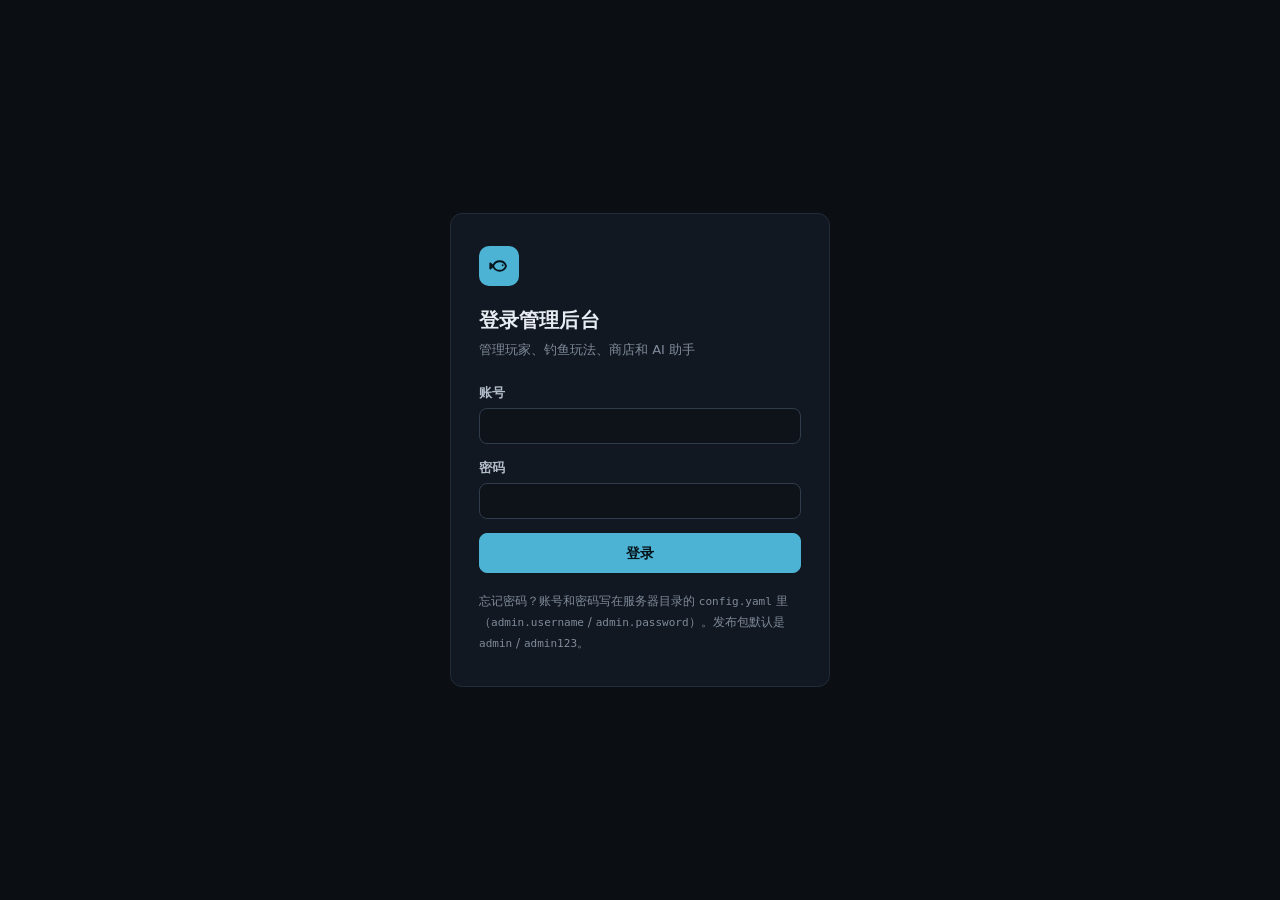
==== commit 5f60a567: "重做管理后台前端 新后台在 web/app/：按管理员要做的事重新组织导航，每页一个主任务， 设置项都有中文标签、单位、范围和默认值，未保存修改统一由底部保存条处理。 旧单页改名为 legacy.ht" ====
--- a/internal/admin/web/index.html
+++ b/internal/admin/web/index.html
@@ -3,2135 +3,11 @@
 <head>
 <meta charset="utf-8">
 <meta name="viewport" content="width=device-width, initial-scale=1">
-<title>RF4 服务器助手</title>
-<style>
-:root{--bg:#09111d;--bg2:#0d1725;--panel:#111e2e;--panel2:#162638;--line:#24384f;--text:#e8f0f8;--muted:#8294aa;--accent:#42b8ff;--accent2:#37e2b0;--danger:#ff6178;--warn:#ffbb55;--ok:#54d98c;--shadow:0 18px 40px #0008;--r:16px}
-*{box-sizing:border-box}html,body{height:100%}body{margin:0;background:radial-gradient(circle at 80% 0,#17314b 0,transparent 30%),radial-gradient(circle at 0 100%,#122b2a 0,transparent 28%),var(--bg);color:var(--text);font:14px/1.55 "Segoe UI","Microsoft YaHei",system-ui,sans-serif}
-button,input,select,textarea{font:inherit;color:var(--text)}button{cursor:pointer}input,select,textarea{width:100%;background:#09131f;border:1px solid var(--line);border-radius:10px;padding:10px 12px;outline:none;transition:.18s}input:focus,select:focus,textarea:focus{border-color:var(--accent);box-shadow:0 0 0 3px #42b8ff1e}textarea{resize:vertical;min-height:110px}
-.btn{border:0;border-radius:10px;padding:10px 15px;background:linear-gradient(135deg,#2aaaf1,#4b7bff);color:#fff;font-weight:650;box-shadow:0 6px 18px #2aaaf12a;transition:.18s}.btn:hover{transform:translateY(-1px);filter:brightness(1.08)}.btn.alt{background:#1b3046;box-shadow:none}.btn.good{background:linear-gradient(135deg,#25b987,#36d6a3)}.btn.bad{background:linear-gradient(135deg,#d8465d,#ff6178)}.btn.sm{padding:6px 10px;font-size:12px}.btn:disabled{opacity:.45;cursor:not-allowed;transform:none}
-.shell{display:grid;grid-template-columns:232px 1fr;min-height:100vh}.sidebar{position:sticky;top:0;height:100vh;padding:22px 16px;background:#08111cdf;border-right:1px solid var(--line);backdrop-filter:blur(16px);display:flex;flex-direction:column;gap:22px}.brand{display:flex;gap:12px;align-items:center;padding:4px 8px}.logo{width:42px;height:42px;border-radius:14px;background:linear-gradient(145deg,#35d7b0,#2f8cff);display:grid;place-items:center;font-weight:900;color:#06121d;box-shadow:0 8px 22px #35d7b044}.brand b{display:block;font-size:17px;letter-spacing:.04em}.brand span{color:var(--muted);font-size:11px;letter-spacing:.12em;text-transform:uppercase}.nav{display:flex;flex-direction:column;gap:5px}.nav button{display:flex;align-items:center;gap:11px;border:1px solid transparent;background:transparent;color:var(--muted);padding:11px 12px;border-radius:11px;text-align:left}.nav button:hover{background:#122238;color:var(--text)}.nav button.on{background:linear-gradient(90deg,#173650,#112238);color:#fff;border-color:#28506f}.nav .ico{width:22px;text-align:center;color:var(--accent)}.side-foot{margin-top:auto;padding:12px;background:#0b1623;border:1px solid var(--line);border-radius:14px}.side-foot .u{font-weight:700}.side-foot .m{font-size:11px;color:var(--muted);margin-bottom:10px}
-.main{min-width:0;padding:24px 28px 42px}.topbar{display:flex;justify-content:space-between;gap:16px;align-items:center;margin-bottom:22px}.topbar h1{font-size:23px;margin:0 0 3px}.topbar p{margin:0;color:var(--muted);font-size:12px}.top-actions{display:flex;align-items:center;gap:10px}.status-dot{width:8px;height:8px;border-radius:50%;background:var(--ok);box-shadow:0 0 10px var(--ok)}
-.view{display:none;animation:fade .2s ease}@keyframes fade{from{opacity:.3;transform:translateY(4px)}to{opacity:1;transform:none}}.view.on{display:block}
-.grid{display:grid;gap:16px}.stats{grid-template-columns:repeat(4,minmax(0,1fr))}.card{background:linear-gradient(160deg,var(--panel),var(--bg2));border:1px solid var(--line);border-radius:var(--r);box-shadow:var(--shadow);padding:18px}.stat .k{color:var(--muted);font-size:12px}.stat .v{font-size:30px;font-weight:800;margin:6px 0}.stat .s{font-size:11px;color:var(--accent2)}.section-head{display:flex;justify-content:space-between;align-items:center;gap:12px;margin-bottom:14px}.section-head h2{font-size:16px;margin:0}.section-head small{color:var(--muted)}.toolbar{display:flex;gap:9px;align-items:center;flex-wrap:wrap}.toolbar .grow{flex:1;min-width:190px}.split{display:grid;grid-template-columns:340px minmax(0,1fr);gap:16px;align-items:start}.player-list{max-height:calc(100vh - 170px);overflow:auto}.player-row{display:flex;justify-content:space-between;gap:10px;padding:11px;border-radius:11px;border:1px solid transparent;cursor:pointer}.player-row:hover,.player-row.on{background:#14273b;border-color:#2a4963}.player-row .n{font-weight:700}.player-row .id{font-size:11px;color:var(--muted)}.pill{display:inline-flex;align-items:center;gap:5px;border-radius:999px;padding:3px 8px;background:#1c3148;color:#bcd1e4;font-size:11px}.pill.ok{background:#123a2e;color:#6ff0b7}.pill.bad{background:#441d28;color:#ff91a1}.online-dot{width:9px;height:9px;border-radius:50%;display:inline-block;flex:none}.online-dot.on{background:var(--ok);box-shadow:0 0 8px var(--ok)}.online-dot.off{background:var(--danger);box-shadow:0 0 6px #ff617866}.player-flags{display:flex;align-items:center;gap:8px;flex:none}.legend{display:inline-flex;align-items:center;gap:6px;color:var(--muted);font-size:11px;white-space:nowrap}.empty{padding:42px 16px;text-align:center;color:var(--muted)}
-.player-hero{display:flex;justify-content:space-between;align-items:flex-start;gap:14px;margin-bottom:16px}.player-hero h2{margin:0;font-size:21px}.player-hero .sub{color:var(--muted);font-size:12px}.tabs{display:flex;gap:6px;border-bottom:1px solid var(--line);margin:12px 0 16px;overflow:auto}.tabs button{background:none;border:0;border-bottom:2px solid transparent;color:var(--muted);padding:9px 12px}.tabs button.on{color:#fff;border-color:var(--accent)}.form-grid{display:grid;grid-template-columns:repeat(4,minmax(0,1fr));gap:12px}.field label{display:block;color:var(--muted);font-size:11px;margin:0 0 5px}.field.span2{grid-column:span 2}.actions{display:flex;gap:8px;flex-wrap:wrap;margin-top:13px}
-.table-wrap{overflow:auto;border:1px solid var(--line);border-radius:12px}table{width:100%;border-collapse:collapse;font-size:12.5px}th,td{padding:10px 11px;text-align:left;border-bottom:1px solid var(--line);white-space:nowrap}th{position:sticky;top:0;background:#101e2d;color:var(--muted);font-size:11px;text-transform:uppercase;letter-spacing:.04em;z-index:1}tr:last-child td{border-bottom:0}tbody tr:hover{background:#15263a}.mono{font-family:Consolas,monospace}.mini-input{padding:6px 8px;border-radius:7px;min-width:72px}.tag{font-size:10px;padding:2px 6px;border-radius:5px;background:#25405b}.tag.gold{background:#493c1d;color:#ffd479}.tag.blue{background:#183e60;color:#84d5ff}.muted{color:var(--muted)}.tool-item{display:flex;align-items:center;gap:6px;font-size:12px;padding:4px 2px;cursor:pointer}.tool-item input{width:auto;margin:0}.tool-item b{font-weight:600;white-space:nowrap}.tool-item .muted{font-size:11px;white-space:normal;line-height:1.3}.right{text-align:right}.danger-text{color:#ff8797}
-.skills{display:grid;grid-template-columns:repeat(2,minmax(0,1fr));gap:10px}.skill{border:1px solid var(--line);border-radius:12px;padding:12px;background:#0e1b29}.skill .top{display:flex;justify-content:space-between;align-items:center;margin-bottom:8px}.skill .top>div{min-width:0;overflow-wrap:anywhere}.skill .top>.pill{flex:none}.skill .edit .btn{flex:none;white-space:nowrap}.bar{height:7px;background:#08111b;border-radius:8px;overflow:hidden}.bar i{display:block;height:100%;background:linear-gradient(90deg,#32c9a3,#43a9ff)}.skill .edit{display:flex;gap:8px;margin-top:10px;align-items:center}.skill input{min-width:0;padding:7px 9px}.fish-table td{white-space:normal}.switch{appearance:none;width:38px;height:21px;border-radius:20px;background:#26394d;position:relative;cursor:pointer;border:1px solid #38506a;padding:0}.switch:after{content:"";position:absolute;width:15px;height:15px;border-radius:50%;background:#91a6ba;top:2px;left:2px;transition:.18s}.switch:checked{background:#1b725a}.switch:checked:after{left:19px;background:#b9ffe9}
-.modal-bg{position:fixed;inset:0;background:#02070dcc;backdrop-filter:blur(5px);display:none;align-items:center;justify-content:center;padding:20px;z-index:50}.modal-bg.on{display:flex}.modal{background:#101d2b;border:1px solid #2a465f;border-radius:18px;box-shadow:0 28px 90px #000c;width:min(760px,96vw);max-height:90vh;overflow:auto;padding:20px}.modal h3{margin:0 0 4px}.modal .sub{color:var(--muted);font-size:12px;margin-bottom:16px}.results{margin-top:9px;max-height:260px;overflow:auto;border:1px solid var(--line);border-radius:10px}.result{padding:9px 11px;border-bottom:1px solid var(--line);display:flex;justify-content:space-between;gap:10px;cursor:pointer}.result:hover{background:#172b40}.result:last-child{border:0}.attach-row{display:grid;grid-template-columns:1fr 90px 38px;gap:8px;margin-bottom:8px}.mail-box{display:grid;grid-template-columns:1fr 340px;gap:16px}.log{max-height:250px;overflow:auto;font:12px/1.6 Consolas,monospace;background:#08121d;border-radius:10px;padding:12px;color:#a9bed3}
-.toast{position:fixed;right:22px;bottom:22px;display:flex;flex-direction:column;gap:8px;z-index:80}.toast div{padding:11px 14px;border-radius:11px;background:#17364b;border:1px solid #2d6680;box-shadow:var(--shadow);animation:in .2s ease}@keyframes in{from{opacity:0;transform:translateX(15px)}to{opacity:1;transform:none}}.toast .bad{background:#481f2a;border-color:#7a3443}.toast .ok{background:#143b31;border-color:#286a58}
-#login{min-height:100vh;display:grid;place-items:center;padding:20px}.login-card{width:min(390px,95vw);padding:28px;background:linear-gradient(160deg,#132539,#0b1521);border:1px solid #2a455f;border-radius:22px;box-shadow:0 30px 90px #000b}.login-card .logo{width:58px;height:58px;margin-bottom:18px}.login-card h1{font-size:23px;margin:0 0 4px}.login-card p{color:var(--muted);margin:0 0 20px}.login-card .field{margin-bottom:12px}
-.notice{position:fixed;left:0;right:0;top:0;z-index:95;display:flex;align-items:center;justify-content:center;gap:12px;padding:12px 54px 12px 20px;background:linear-gradient(90deg,#ff9f1c,#ff4d6d 45%,#c026d3);color:#fff;font-weight:800;font-size:15px;letter-spacing:.02em;text-shadow:0 1px 2px #0006;box-shadow:0 10px 30px #0007;animation:noticeIn .35s ease}.notice[hidden]{display:none}.notice .pulse{width:10px;height:10px;flex:0 0 10px;border-radius:50%;background:#fff;box-shadow:0 0 0 0 #ffffff99;animation:pulse 1.6s infinite}.notice .msg{max-width:min(1100px,84vw);text-align:center;line-height:1.5}.notice .msg b{color:#fff45c;font-size:16px}.notice .close{position:absolute;right:14px;top:50%;transform:translateY(-50%);width:30px;height:30px;border-radius:50%;border:1px solid #ffffff66;background:#00000026;color:#fff;font-size:15px;line-height:1;display:grid;place-items:center;padding:0}.notice .close:hover{background:#00000055}@keyframes noticeIn{from{transform:translateY(-100%)}to{transform:none}}@keyframes pulse{0%{box-shadow:0 0 0 0 #ffffff99}70%{box-shadow:0 0 0 12px #ffffff00}100%{box-shadow:0 0 0 0 #ffffff00}}body.notice-on{padding-top:56px}
-@media(max-width:1100px){.split{grid-template-columns:1fr}.player-list{max-height:300px}.stats{grid-template-columns:repeat(2,1fr)}.form-grid{grid-template-columns:repeat(2,1fr)}.mail-box{grid-template-columns:1fr}}@media(max-width:720px){.shell{grid-template-columns:1fr}.sidebar{height:auto;position:relative;padding:13px;min-width:0;overflow:hidden}.nav{flex-direction:row;overflow:auto;min-width:0;max-width:100%}.nav button{white-space:nowrap}.main{padding:16px}.topbar{align-items:flex-start}.stats,.form-grid,.skills{grid-template-columns:1fr}.modal-bg{padding:8px}}
-
-.main,.card,.view,.sidebar,.nav{min-width:0}.nav{max-width:100%}.player-hero{flex-wrap:wrap}.player-hero>div,.player-row>div{min-width:0;max-width:100%}.player-hero h2,.player-row .n{overflow-wrap:anywhere}
-
-@media(max-width:720px){.shell{grid-template-columns:minmax(0,1fr);width:100%;overflow-x:hidden}.field.span2{grid-column:auto}.toolbar .grow{min-width:100px}.player-hero .actions,.tabs{flex-wrap:wrap}.tabs button{flex:0 0 auto;white-space:nowrap}.nav button{flex:0 0 auto}}
-
-/* 鱼群规则：单行紧凑开关条（说明默认收起、点「说明」展开），把视口高度让给下方的水域/鱼种列表 */
-#fishRulesCard{padding:12px 16px}
-#fishRulesCard .rules-strip{display:flex;align-items:center;gap:10px;flex-wrap:wrap}
-#fishRulesCard .rules-strip>h2{font-size:15px;margin:0}
-#fishRulesCard .rule-item{display:flex;align-items:center;gap:9px;padding:7px 12px;border:1px solid var(--line);border-radius:11px;background:#0e1b29;cursor:pointer;user-select:none}
-#fishRulesCard .rule-item:hover{border-color:#2a4963}
-#fishRulesCard .rule-item>span{font-size:13px;font-weight:600;white-space:nowrap}
-#fishRulesCard #rulesStatus{flex:1;min-width:0;text-align:right;overflow-wrap:anywhere}
-#fishRulesCard #rulesHelp{margin-top:10px;padding-top:10px;border-top:1px solid var(--line)}
-#fishRulesCard .rule-help{display:grid;grid-template-columns:150px minmax(0,1fr);gap:8px;margin:4px 0;font-size:12px}
-#fishRulesCard .rule-help>b{font-weight:600}
-#fishRulesCard .rule-help>span{color:var(--muted);min-width:0;overflow-wrap:anywhere}
-/* 咬钩参数：折叠摘要行（当前值常驻可见）+ 展开编辑 */
-#fishEditor .params-bar{display:flex;align-items:center;gap:10px;flex-wrap:wrap;margin:2px 0 10px;font-size:12.5px}
-#fishEditor .params-bar .vals{color:var(--muted);min-width:0;flex:1;overflow-wrap:anywhere}
-#fishEditor .params-bar .vals b{color:var(--text);font-family:Consolas,monospace;font-weight:600}
-#fishEditor .params-form{margin:0 0 10px}
-/* 钓场页工作区：玩法开关卡固定在上，双栏等高；水域列表与鱼种表各自内滚（表头吸顶），表单和保存按钮固定可见。
-   高度保底 600px：视口够高时贴合视口（整页不滚动），视口太矮时不再压缩列表、改为整页滚动——长列表任何窗口下都可操作 */
-#view-fish.on{display:flex;flex-direction:column;height:max(600px,calc(100vh - 148px));min-height:600px}
-/* 公告横幅会把整页顶下去 56px，同步抬高工作区基准避免出现无谓滚动 */
-body.notice-on #view-fish.on{height:max(600px,calc(100vh - 204px))}
-#fishRulesCard{flex:none}
-#view-fish .fish-layout{flex:1;min-height:0}
-#view-fish .fish-layout>.card{display:flex;flex-direction:column;min-height:0;overflow:hidden}
-#view-fish .fish-layout>.card>:not(#fishAreas):not(#fishRows){flex:none}
-#fishAreas{margin-top:10px;flex:1;min-height:0;overflow:auto}
-#fishRows{flex:1;min-height:0;display:flex;flex-direction:column}
-#fishEditor .table-wrap{flex:1;min-height:0;overflow:auto}
-@media(max-width:720px){
- #view-fish.on{display:block;height:auto;min-height:0}
- #view-fish .fish-layout>.card{display:block;overflow:visible}
- #fishAreas{max-height:45vh;overflow:auto}
- #fishEditor .table-wrap{max-height:60vh;overflow:auto}
-}
-@media(max-width:720px){#view-fish .fish-layout{grid-template-columns:minmax(0,1fr)!important}#view-dashboard .duo{grid-template-columns:minmax(0,1fr)!important}#paramsBody .tunable-field{display:block}#paramsBody .tunable-field>div:last-child{margin-top:8px;width:100%}#paramsBody .tunable-field input{width:auto;min-width:50px;flex:1}}
-/* 侧栏两行导航：名称 + 一句功能说明 */
-.nav button .txt{display:flex;flex-direction:column;align-items:flex-start;min-width:0}
-.nav button .txt small{font-size:10.5px;line-height:1.3;color:var(--muted);white-space:nowrap;overflow:hidden;text-overflow:ellipsis;max-width:150px}
-.nav button.on .txt small{color:#9db4c8}
-.ico{width:22px;height:22px;flex:none;display:grid;place-items:center;color:var(--accent)}
-.ico svg{width:18px;height:18px;fill:none;stroke:currentColor;stroke-width:2;stroke-linecap:round;stroke-linejoin:round}
-/* 总览常用操作卡片：图标 + 名称 + 一句说明 */
-.qa-grid{display:grid;grid-template-columns:repeat(auto-fit,minmax(min(100%,210px),1fr));gap:12px}
-.qa{display:flex;gap:11px;align-items:flex-start;text-align:left;padding:13px 14px;border:1px solid var(--line);border-radius:12px;background:#0e1b29;cursor:pointer;transition:.15s;color:var(--text)}
-.qa:hover{border-color:var(--accent);transform:translateY(-1px)}
-.qa .txt{display:flex;flex-direction:column;min-width:0}
-.qa .txt b{font-size:13.5px}
-.qa .txt small{color:var(--muted);font-size:11.5px;margin-top:2px;overflow-wrap:anywhere}
-/* 参数可见说明与恢复默认 */
-.tunable-hint{font-size:11px;color:var(--muted);margin-top:5px;overflow-wrap:anywhere}
-.rule-mini{display:flex;justify-content:space-between;align-items:center;gap:10px;padding:8px 0;border-bottom:1px solid var(--line)}
-.rule-mini:last-child{border-bottom:0}
-:focus-visible{outline:2px solid var(--accent);outline-offset:2px;border-radius:4px}
-/* 深色细滚动条（水域列表、玩家列表、表格、弹窗结果等所有滚动区） */
-::-webkit-scrollbar{width:9px;height:9px}
-::-webkit-scrollbar-track{background:transparent}
-::-webkit-scrollbar-thumb{background:#2b4258;border-radius:9px;border:2px solid var(--bg2);background-clip:padding-box}
-::-webkit-scrollbar-thumb:hover{background:#3e5d7d;border:2px solid var(--bg2);background-clip:padding-box}
-::-webkit-scrollbar-corner{background:transparent}
-/* 总览双栏 */
-.duo{display:grid;grid-template-columns:1fr 1fr;gap:16px}
-/* 总览双栏在窄屏折叠 */
-@media(max-width:980px){.duo{grid-template-columns:minmax(0,1fr)!important}.tunable-fields{grid-template-columns:1fr}}
-
-/* 参数行式布局：左标签+说明，右数值+操作，双列排布 */
-.params-tabs{display:flex;gap:8px;flex-wrap:wrap;margin:2px 0 14px;padding-bottom:12px;border-bottom:1px solid var(--line)}.params-tab{padding:8px 16px;border:1px solid var(--line);background:var(--panel2);color:var(--muted);border-radius:8px;cursor:pointer;font:inherit;font-size:13px;line-height:1.3;transition:background .12s,color .12s,border-color .12s}.params-tab:hover{color:var(--text);border-color:var(--accent)}.params-tab.on{background:rgba(66,184,255,.14);border-color:var(--accent);color:var(--accent);font-weight:600}.params-tab small{display:block;font-weight:400;font-size:11px;opacity:.75;margin-top:1px}.tunable-group+.tunable-group{margin-top:18px}.tunable-group h3{font-size:14px;margin:0 0 2px}.tunable-fields{display:grid;grid-template-columns:1fr 1fr;gap:0 34px}.tunable-field{display:flex;gap:14px;align-items:center;justify-content:space-between;min-width:0;padding:9px 0;border-bottom:1px solid var(--line)}.tunable-field.tunable-wide{grid-column:1/-1}.tunable-field>div:first-child{flex:1;min-width:0}.tunable-field label{display:block;color:var(--text);margin:0;font-weight:600;overflow-wrap:anywhere}.tunable-field .tunable-hint{margin-top:2px}.tunable-field>div:last-child{display:flex;gap:8px;align-items:center;flex:none}.tunable-field.tunable-wide>div:last-child{flex-wrap:wrap;justify-content:flex-end}.tunable-field input{width:132px;min-width:0;flex:none;padding:7px 9px}.tunable-field input[type=number]{-moz-appearance:textfield}.tunable-field input[type=number]::-webkit-outer-spin-button,.tunable-field input[type=number]::-webkit-inner-spin-button{-webkit-appearance:none;margin:0}.tunable-field button{flex:none}.section-head{flex-wrap:wrap}
-.params-tabs{display:flex;gap:8px;flex-wrap:wrap;margin:2px 0 14px;padding-bottom:12px;border-bottom:1px solid var(--line)}.params-tab{padding:8px 16px;border:1px solid var(--line);background:var(--panel2);color:var(--muted);border-radius:8px;cursor:pointer;font:inherit;font-size:13px;line-height:1.3;transition:background .12s,color .12s,border-color .12s}.params-tab:hover{color:var(--text);border-color:var(--accent)}.params-tab.on{background:rgba(66,184,255,.14);border-color:var(--accent);color:var(--accent);font-weight:600}.params-tab small{display:block;font-weight:400;font-size:11px;opacity:.75;margin-top:1px}.tunable-group+.tunable-group{margin-top:18px}.tunable-group h3{font-size:14px;margin:0 0 2px}.tunable-fields{display:grid;grid-template-columns:1fr 1fr;gap:0 34px}.tunable-field{display:flex;gap:14px;align-items:center;justify-content:space-between;min-width:0;padding:9px 0;border-bottom:1px solid var(--line)}.tunable-field.tunable-wide{grid-column:1/-1}.tunable-field>div:first-child{flex:1;min-width:0}.tunable-field label{display:block;color:var(--text);margin:0;font-weight:600;overflow-wrap:anywhere}.tunable-field .tunable-hint{margin-top:2px}.tunable-field>div:last-child{display:flex;gap:8px;align-items:center;flex:none}.tunable-field.tunable-wide>div:last-child{flex-wrap:wrap;justify-content:flex-end}.tunable-field input{width:132px;min-width:0;flex:none;padding:7px 9px}.tunable-field input[type=number]{-moz-appearance:textfield}.tunable-field input[type=number]::-webkit-outer-spin-button,.tunable-field input[type=number]::-webkit-inner-spin-button{-webkit-appearance:none;margin:0}.tunable-field button{flex:none}.section-head{flex-wrap:wrap}
-.grade-ratio-card{grid-column:1/-1;padding:14px 16px;border:1px solid var(--line);border-radius:12px;background:#0b1724}.grade-ratio-head{display:flex;justify-content:space-between;gap:12px;align-items:flex-start;margin-bottom:12px}.grade-ratio-head b{font-size:13px}.grade-ratio-summary{font-size:12px;color:var(--muted);overflow-wrap:anywhere}.grade-ratio-bar{display:flex;height:10px;border-radius:999px;overflow:hidden;background:#08111b;margin:10px 0 14px}.grade-ratio-bar i{display:block;min-width:0;transition:width .16s}.grade-ratio-row{display:grid;grid-template-columns:78px minmax(120px,1fr) 58px;align-items:center;gap:10px;margin:8px 0}.grade-ratio-row input[type=range]{width:100%;padding:0;border:0;box-shadow:none;accent-color:var(--accent)}.grade-ratio-row .share{font-family:Consolas,monospace;font-size:12px;text-align:right;color:var(--text)}.grade-ratio-actions{display:flex;gap:8px;justify-content:flex-end;flex-wrap:wrap;margin-top:12px}@media(max-width:720px){.grade-ratio-row{grid-template-columns:64px minmax(90px,1fr) 52px}.grade-ratio-head{display:block}.grade-ratio-summary{margin-top:6px}}
-#storeSummary{max-width:100%;overflow-wrap:anywhere}
-#playerHappyHour{overflow-wrap:anywhere}
-.update-banner{display:flex;align-items:center;gap:12px;flex-wrap:wrap;margin:0 0 18px;padding:12px 16px;border:1px solid var(--accent);border-radius:12px;background:#0e2438;color:#bfe3ff;font-size:13px}.update-banner[hidden]{display:none}.update-banner.muted{border-color:var(--line);background:#101c2b;color:var(--muted)}.update-banner.warn{border-color:var(--warn);background:#3a2b14;color:#ffd9a0}.update-banner .update-actions{display:flex;gap:8px;margin-left:auto;align-items:center}.update-banner a{text-decoration:none;display:inline-block}
-/* 发布说明页：读取发布包内的 发布说明.md */
-.release-card{padding:0;overflow:hidden}.release-card>.section-head{padding:18px 22px;margin:0;border-bottom:1px solid var(--line)}.release-card>.section-head h2{font-size:19px}.release-card>.section-head p{margin:3px 0 0}.release-markdown{padding:22px 26px 34px}
-@media(max-width:720px){.release-card>.section-head{padding:16px}.release-markdown{padding:18px 16px 28px}}
-/* 关于页：README Markdown 渲染 */
-.about-card{padding:0;overflow:hidden}
-.about-head{display:flex;justify-content:space-between;align-items:flex-start;gap:16px;padding:22px 24px;border-bottom:1px solid var(--line);background:linear-gradient(135deg,#112a40,#111e2e)}
-.about-head h2{margin:0 0 4px;font-size:20px}.about-head p{margin:0;color:var(--muted);font-size:12px}
-.markdown-body{max-width:980px;margin:0 auto;padding:26px 30px 38px;line-height:1.78;overflow-wrap:anywhere}
-.markdown-body>:first-child{margin-top:0}.markdown-body h1,.markdown-body h2,.markdown-body h3,.markdown-body h4,.markdown-body h5,.markdown-body h6{line-height:1.35;scroll-margin-top:20px}
-.markdown-body h1{font-size:28px;margin:0 0 18px;padding-bottom:10px;border-bottom:1px solid var(--line)}.markdown-body h2{font-size:21px;margin:30px 0 12px;padding-bottom:7px;border-bottom:1px solid #1d3146}.markdown-body h3{font-size:17px;margin:24px 0 10px}
-.markdown-body p{margin:0 0 13px;color:#d3e0ec}.markdown-body a{color:#62c7ff;text-decoration:none;border-bottom:1px solid #62c7ff55}.markdown-body a:hover{color:#9adfff;border-bottom-color:#9adfff}.markdown-body strong{color:#fff}
-.markdown-body ul,.markdown-body ol{margin:0 0 14px;padding-left:26px}.markdown-body li{margin:4px 0}
-.markdown-body code{padding:2px 6px;border-radius:5px;background:#0a1521;border:1px solid #1f3449;color:#9be8cf;font:12px/1.5 Consolas,"Cascadia Code",monospace}.markdown-body pre{margin:0 0 16px;padding:15px 17px;background:#08121e;border:1px solid var(--line);border-radius:12px;overflow:auto}.markdown-body pre code{padding:0;border:0;background:transparent;color:#c9d7e4;font-size:12px;white-space:pre}
-.markdown-body blockquote{margin:0 0 16px;padding:10px 15px;border-left:3px solid var(--accent);background:#0e2032;color:#aac4da}.markdown-body hr{border:0;border-top:1px solid var(--line);margin:24px 0}
-.markdown-body table{width:100%;border-collapse:collapse;margin:0 0 16px;font-size:13px;display:block;overflow-x:auto}.markdown-body th,.markdown-body td{padding:9px 11px;border:1px solid var(--line);text-align:left;vertical-align:top}.markdown-body th{background:#14263a;color:#fff;white-space:nowrap}.markdown-body tr:nth-child(even) td{background:#0d1927}
-@media(max-width:720px){.about-head{padding:18px}.markdown-body{padding:20px 17px 28px}.markdown-body h1{font-size:23px}.markdown-body h2{font-size:18px}.about-head .btn{display:none}}
-/* 鱼饵偏好：定宽列 + 自动换行，长规则不再把表格撑出横向滚动条 */
-#baitTable table{table-layout:fixed;width:100%}
-#baitTable th,#baitTable td{white-space:normal;word-break:break-word;vertical-align:top}
-#baitTable .clamp{display:-webkit-box;-webkit-line-clamp:3;-webkit-box-orient:vertical;overflow:hidden}
-#baitTable tr.ba-open .clamp{display:block;overflow:visible;-webkit-line-clamp:unset}
-#baitTable .bait-head{display:flex;justify-content:space-between;align-items:flex-start;gap:8px}
-#baitTable .bait-edit{flex:none}
-
-/* ---- AI 助手页：状态条 / 页内分栏 / 统一表单组件 ---- */
-.ai-status{display:grid;grid-template-columns:repeat(auto-fit,minmax(150px,1fr));gap:10px;margin-bottom:14px}
-.ai-stat{background:linear-gradient(160deg,var(--panel),var(--bg2));border:1px solid var(--line);border-radius:12px;padding:11px 14px;min-width:0}
-.ai-stat .k{display:block;color:var(--muted);font-size:11px;margin-bottom:3px}
-.ai-stat b{font-size:13px;font-weight:650;overflow-wrap:anywhere}
-.ai-tabs{margin-bottom:16px}
-.ai-pane{display:none}.ai-pane.on{display:block;animation:fade .18s ease}
-.ai-pane>.card+.card{margin-top:16px}
-.form-grid.cols3{grid-template-columns:repeat(3,minmax(0,1fr))}
-.form-grid.cols2{grid-template-columns:repeat(2,minmax(0,1fr))}
-.toggle-list{display:flex;flex-direction:column}
-.toggle-row{display:flex;align-items:center;justify-content:space-between;gap:16px;padding:11px 0;border-bottom:1px solid var(--line)}
-.toggle-row:first-child{padding-top:0}.toggle-row:last-child{border-bottom:0;padding-bottom:0}
-.toggle-row b{display:block;font-size:13px}
-.toggle-row small{display:block;color:var(--muted);font-size:11.5px;margin-top:2px;max-width:780px}
-.toggle-row .switch{flex:none}
-.toggle-row.is-disabled{opacity:.55}
-.switch-label{display:inline-flex;align-items:center;gap:9px;color:var(--muted);font-size:12px;white-space:nowrap}
-.switch-label .switch{flex:none}
-.ai-note{margin-top:14px;padding:11px 13px;border:1px solid #24425c;border-left:3px solid var(--accent);border-radius:10px;background:#0c1d2c;color:#b7cde0;font-size:12px;line-height:1.7}
-.ai-note b{color:#fff}.ai-note code{padding:1px 5px;border-radius:4px;background:#09131f;border:1px solid #1f3449;color:#9be8cf;font-family:Consolas,monospace}
-.ai-subhead{display:flex;justify-content:space-between;gap:12px;align-items:baseline;margin:18px 0 10px;padding-top:14px;border-top:1px solid var(--line)}
-.ai-subhead h3{margin:0;font-size:14px}
-.ai-subhead small{color:var(--muted);font-size:11.5px}
-.ai-subhead:first-of-type{border-top:0;padding-top:0}
-.toggle-row small code{padding:0 4px;border-radius:4px;background:#09131f;border:1px solid #1f3449;color:#9be8cf;font-family:Consolas,monospace}
-.agent-list{display:flex;flex-direction:column;gap:12px;margin-top:14px}
-.agent-item{border:1px solid var(--line);border-radius:14px;background:#0c1826;padding:14px 16px;transition:border-color .15s}
-.agent-item:hover{border-color:#2d4d69}
-.agent-head{display:flex;justify-content:space-between;gap:14px;flex-wrap:wrap;align-items:flex-start}
-.agent-id{display:flex;gap:11px;align-items:center;min-width:0}
-.agent-avatar{width:38px;height:38px;flex:none;border-radius:12px;display:grid;place-items:center;font-weight:800;color:#06121d;background:linear-gradient(145deg,#35d7b0,#2f8cff)}
-.agent-name{display:flex;gap:8px;align-items:center;flex-wrap:wrap;min-width:0}
-.agent-name b{font-size:15px}
-.agent-meta{display:flex;gap:6px;flex-wrap:wrap;margin-top:5px}
-.agent-actions{display:flex;gap:7px;flex-wrap:wrap}
-.agent-grid{display:grid;grid-template-columns:minmax(150px,1fr) minmax(180px,1.2fr) minmax(160px,0.9fr);gap:14px;margin-top:13px;padding-top:13px;border-top:1px solid var(--line)}
-.agent-field{min-width:0}
-.agent-field>label{display:flex;justify-content:space-between;gap:8px;color:var(--muted);font-size:11px;margin:0 0 5px}
-.agent-field .inline-control{display:flex;gap:8px;align-items:center;min-width:0}
-.agent-field .inline-control input[type=checkbox]{width:auto;flex:none;margin:0}
-.agent-field .inline-control select{flex:1;min-width:0}
-.agent-field input[type=range]{width:100%;padding:0;border:0;box-shadow:none;accent-color:var(--accent);background:transparent}
-.agent-state-row{display:flex;gap:12px;align-items:center;flex-wrap:wrap;margin-top:12px;padding-top:12px;border-top:1px dashed var(--line)}
-.agent-state-row .state-main{display:flex;align-items:center;gap:9px;flex-wrap:wrap;min-width:0}
-.agent-state-row .state-note{font-size:11.5px;color:var(--muted)}
-.actor-pill{display:inline-flex;align-items:center;gap:6px;border-radius:999px;padding:4px 10px;font-size:12px;background:#182a3d;border:1px solid #2a4963;white-space:nowrap}
-.actor-pill i{width:7px;height:7px;border-radius:50%;background:#8294aa;display:block;flex:none}
-.actor-pill.fishing{background:#0f332a;border-color:#1e5c4a;color:#8ff0c6}.actor-pill.fishing i{background:#37e2b0}
-.actor-pill.resting{background:#3a2b14;border-color:#6b4d1d;color:#ffd9a0}.actor-pill.resting i{background:#ffbb55}
-.actor-pill.idle,.actor-pill.moving{background:#1b2b40;border-color:#2f4a66;color:#bcd1e4}.actor-pill.idle i,.actor-pill.moving i{background:#62c7ff}
-.agent-tools{margin-top:10px;font-size:11.5px;color:var(--muted);display:flex;gap:6px;flex-wrap:wrap;align-items:center}
-.ai-adv{margin-top:12px;border-top:1px solid var(--line);padding-top:10px}
-.ai-adv summary{cursor:pointer;color:var(--muted);font-size:12px;list-style:none}
-.ai-adv summary::-webkit-details-marker{display:none}
-.ai-adv summary:before{content:"▸ ";color:var(--accent)}
-.ai-adv[open] summary:before{content:"▾ "}
-.ai-adv .form-grid{margin-top:12px}
-.channel-grid{display:grid;grid-template-columns:minmax(180px,1.2fr) minmax(160px,1fr) auto;gap:12px;align-items:end;margin-top:12px}
-.channel-grid .actions{margin:0}
-.channel-list{margin-top:12px;padding:10px 12px;border:1px solid var(--line);border-radius:10px;background:#0a1622;font-size:12.5px;overflow-wrap:anywhere}
-/* 新增 Agent 独立容器 + 工具多选下拉 */
-.ai-create-card{border-color:#2b5878;background:linear-gradient(160deg,#102437,#0c1826)}
-.ai-create-card .section-head h2{color:#bfe3ff}
-.multi-select{position:relative;border:1px solid var(--line);border-radius:10px;background:#09131f}
-.multi-select>summary{list-style:none;cursor:pointer;display:flex;justify-content:space-between;align-items:center;gap:10px;padding:10px 12px;color:var(--text)}
-.multi-select>summary::-webkit-details-marker{display:none}
-.multi-select[open]>summary{border-bottom:1px solid var(--line)}
-.multi-select .ms-arrow{color:var(--muted);transition:transform .15s}
-.multi-select[open] .ms-arrow{transform:rotate(180deg)}
-.multi-select-panel{max-height:260px;overflow:auto;padding:8px;display:grid;grid-template-columns:1fr 1fr;gap:2px}
-.multi-select-panel .tool-item{align-items:flex-start;padding:7px 8px;border-radius:8px}
-.multi-select-panel .tool-item:hover{background:#14263a}
-.multi-select-panel .tool-item b{font-size:12px}
-.multi-select-panel .tool-item .muted{display:block;font-size:11px;line-height:1.35}
-@media(max-width:720px){.multi-select-panel{grid-template-columns:1fr}}
-@media(max-width:980px){.agent-grid{grid-template-columns:1fr 1fr}.channel-grid{grid-template-columns:1fr 1fr}.form-grid.cols3{grid-template-columns:repeat(2,minmax(0,1fr))}}
-@media(max-width:720px){.agent-grid,.form-grid.cols3,.form-grid.cols2,.channel-grid{grid-template-columns:1fr}.ai-status{grid-template-columns:1fr 1fr}.agent-actions{width:100%}}
-
-</style>
+<title>RF4 管理后台</title>
+<link rel="stylesheet" href="app/app.css">
 </head>
 <body>
-<div id="noticeBar" class="notice" hidden>
-  <span class="pulse"></span>
-  <span class="msg"></span>
-  <button class="close" type="button" aria-label="关闭" title="关闭">×</button>
-</div>
-<div id="login">
-  <form class="login-card" onsubmit="doLogin(event)">
-    <div class="logo">RF</div><h1>RF4 服务器助手</h1><p>管理玩家、商店、钓场与邮件的系统辅助工具</p>
-    <div class="field"><label>管理员账号</label><input id="lu" autocomplete="username" required></div>
-    <div class="field"><label>密码</label><input id="lp" type="password" autocomplete="current-password" required></div>
-    <button class="btn" style="width:100%;margin-top:6px">进入控制台</button>
-  </form>
-</div>
-<div class="shell" id="app" style="display:none">
-  <aside class="sidebar">
-    <div class="brand"><div class="logo">RF</div><div><b>服务器助手</b><span>RF4 Admin</span></div></div>
-    <nav class="nav" id="nav">
-      <button class="on" data-view="dashboard" onclick="go('dashboard')"><span class="ico"><svg viewBox="0 0 24 24"><path d="M3 10.5 12 3l9 7.5"/><path d="M5 9.5V21h5v-6h4v6h5V9.5"/></svg></span><span class="txt"><b>总览</b><small>服务状态 · 在线 · 最近改动</small></span></button>
-      <button data-view="players" onclick="go('players')"><span class="ico"><svg viewBox="0 0 24 24"><circle cx="9" cy="8" r="3.5"/><path d="M2.5 20c.8-3 3.4-4.5 6.5-4.5s5.7 1.5 6.5 4.5"/><circle cx="17" cy="9" r="2.5"/><path d="M17.5 15.6c2 .4 3.5 1.6 4 3.9"/></svg></span><span class="txt"><b>玩家管理</b><small>档案 · 资产 · 护鱼网 · 技能</small></span></button>
-      <button data-view="ai" onclick="showAI()"><span class="ico"><svg viewBox="0 0 24 24"><rect x="4" y="6" width="16" height="12" rx="3"/><path d="M9 11h.01M15 11h.01M9 15h6"/></svg></span><span class="txt"><b>AI 助手</b><small>角色 · 说话方式 · 活动状态</small></span></button>
-      <button data-view="stores" onclick="go('stores')"><span class="ico"><svg viewBox="0 0 24 24"><path d="M21 8v12a1 1 0 0 1-1 1H4a1 1 0 0 1-1-1V8"/><path d="M2 4h20v4H2z"/><path d="M10 12h4"/></svg></span><span class="txt"><b>商店与库存</b><small>改货架价格和库存</small></span></button>
-      <button data-view="fish" onclick="go('fish')"><span class="ico"><svg viewBox="0 0 24 24"><path d="M6.5 12c1.2-3.3 4.3-5.5 7.5-5.5 3.5 0 6 2.5 7 5.5-1 3-3.5 5.5-7 5.5-3.2 0-6.3-2.2-7.5-5.5Z"/><path d="M17.5 11v.01"/><path d="M6.5 12 3 9v6l3.5-3Z"/></svg></span><span class="txt"><b>钓场与鱼口</b><small>玩法开关 · 出什么鱼 · 咬钩快慢</small></span></button>
-      <button data-view="hooks" onclick="go('hooks')"><span class="ico"><svg viewBox="0 0 24 24"><path d="M15 3v10a6 6 0 1 1-12 0V9"/><path d="M15 3l3 3-3 3"/></svg></span><span class="txt"><b>钩子手感</b><small>真实型号 · 入口容量 · 咬口概率</small></span></button>
-      <button data-view="bait" onclick="go('bait')"><span class="ico"><svg viewBox="0 0 24 24"><path d="M12 3c3 4 5.5 7.4 5.5 10a5.5 5.5 0 0 1-11 0C6.5 10.4 9 7 12 3Z"/><path d="M9.8 13.5a2.2 2.2 0 0 0 2.2 2.2"/></svg></span><span class="txt"><b>鱼饵偏好</b><small>每种鱼爱吃的饵：规则 + 实证</small></span></button>
-      <button data-view="mail" onclick="go('mail')"><span class="ico"><svg viewBox="0 0 24 24"><rect x="2.5" y="5" width="19" height="14" rx="2"/><path d="m3 7 9 6 9-6"/></svg></span><span class="txt"><b>邮件</b><small>发消息和物品附件</small></span></button>
-      <button data-view="params" onclick="go('params')"><span class="ico"><svg viewBox="0 0 24 24"><path d="M4 21v-7M4 10V3M12 21v-9M12 8V3M20 21v-5M20 12V3M1.5 14h5M9.5 8h5M17.5 16h5"/></svg></span><span class="txt"><b>游戏参数</b><small>玩法手感 · 经验结算倍率</small></span></button>
-      <button data-view="release" onclick="go('release')"><span class="ico"><svg viewBox="0 0 24 24"><path d="M5 3h10l4 4v14H5z"/><path d="M9 9h6M9 13h6M9 17h4"/></svg></span><span class="txt"><b>发布说明</b><small>版本更新 · 修复内容</small></span></button>
-      <button data-view="about" onclick="go('about')"><span class="ico"><svg viewBox="0 0 24 24"><circle cx="12" cy="12" r="9"/><path d="M12 10.5v5.5M12 7.5h.01"/></svg></span><span class="txt"><b>关于</b><small>项目说明 · README</small></span></button>
-      <button data-view="audit" onclick="go('audit')"><span class="ico"><svg viewBox="0 0 24 24"><path d="M8 6h13M8 12h13M8 18h13M3.5 6h.01M3.5 12h.01M3.5 18h.01"/></svg></span><span class="txt"><b>审计日志</b><small>后台每次操作的留痕</small></span></button>
-    </nav>
-    <div class="side-foot"><div class="u" id="who">admin</div><div class="m"><span class="status-dot"></span> 服务在线</div><button class="btn alt sm" onclick="logout()">退出登录</button></div>
-  </aside>
-  <main class="main">
-    <header class="topbar"><div><h1 id="pageTitle">总览</h1><p id="pageSub">服务器运行状态与快捷操作</p></div><div class="top-actions"><button class="btn alt" onclick="refreshCurrent()">刷新</button></div></header>
-    <div class="update-banner" id="updateBanner" hidden><span id="updateText"></span><span class="update-actions"><a class="btn sm" id="updateMirror" target="_blank" rel="noreferrer" hidden>加速下载</a><a class="btn alt sm" id="updateDownload" target="_blank" rel="noreferrer" hidden>官方下载</a><a class="btn alt sm" id="updatePreview" target="_blank" rel="noreferrer" hidden>最新预览版</a><a class="btn alt sm" id="updateNotes" target="_blank" rel="noreferrer" hidden>更新说明</a><button class="btn alt sm" id="updateDismissBtn" onclick="dismissUpdate()">本版本不再提醒</button></span></div>
-    <section class="view on" id="view-dashboard">
-      <div class="grid stats" id="stats"></div>
-      <div class="card" style="margin-top:16px"><div class="section-head"><h2>常用操作</h2><small>点卡片直达对应功能</small></div><div class="qa-grid" id="qaGrid"></div></div>
-      <div class="duo" style="margin-top:16px">
-        <div class="card"><div class="section-head"><h2>最近管理操作</h2><button class="btn alt sm" onclick="go('audit')">查看全部</button></div><div id="recentAudit"><div class="empty">读取中…</div></div></div>
-        <div class="card"><div class="section-head"><h2>玩法开关</h2><button class="btn alt sm" onclick="go('fish')">去调整</button></div><div id="ruleOverview"><div class="empty">读取中…</div></div></div>
-      </div>
-    </section>
-    <section class="view" id="view-players"><div class="split"><div class="card player-list"><div class="toolbar"><input class="grow" id="playerSearch" placeholder="搜索 UID / 昵称" onkeydown="if(event.key==='Enter')loadPlayers()"><button class="btn sm" onclick="loadPlayers()">搜索</button><span class="legend"><span class="online-dot on"></span>在线<span class="online-dot off"></span>不在线</span></div><div id="playerList" style="margin-top:12px"></div></div><div class="card" id="playerDetail"><div class="empty">选择左侧玩家开始管理</div></div></div></section>
-    <section class="view" id="view-stores"><div class="card"><div class="toolbar"><select id="storeSelect" class="grow" onchange="loadStoreItems()"></select><input id="storeSearch" placeholder="搜索商品 / 名称" onkeydown="if(event.key==='Enter')loadStoreItems()"><button class="btn" onclick="loadStoreItems()">查询</button></div><div id="storeSummary" class="muted" style="margin:12px 0"></div><div class="table-wrap" id="storeTable"></div></div></section>
-    <section class="view" id="view-fish"><div class="card" id="fishRulesCard" style="margin-bottom:12px"><div class="rules-strip"><h2>鱼群规则</h2><label class="rule-item"><span>鱼群随机分布</span><input type="checkbox" class="switch" id="fishDistributionSwitch" disabled onchange="toggleFishRules('distribution',this)"></label><label class="rule-item"><span>鱼类吃饵偏好</span><input type="checkbox" class="switch" id="fishRulesSwitch" disabled onchange="toggleFishRules('bait',this)"></label><label class="rule-item"><span>天气与温度鱼口</span><input type="checkbox" class="switch" id="fishWeatherSwitch" disabled onchange="toggleFishRules('weather',this)"></label><label class="rule-item"><span>欢乐时光</span><input type="checkbox" class="switch" id="happyHourSwitch" disabled onchange="toggleFishRules('happy',this)"></label><small class="muted" id="rulesStatus"></small><button class="btn alt sm" id="rulesHelpBtn" aria-expanded="false" onclick="toggleRulesHelp()">说明 ⌄</button></div><div id="rulesHelp" hidden><p class="muted" style="margin:0 0 8px">各项独立保存；天气、饵料和分布规则默认关闭，欢乐时光默认开启。</p><div class="rule-help"><b>鱼群随机分布</b><span id="fishDistributionMessage" role="status">正在读取开关。</span></div><div class="rule-help"><b>鱼类吃饵偏好</b><span id="fishRulesMessage" role="status">正在读取开关。</span></div><div class="rule-help"><b>天气与温度鱼口</b><span id="fishWeatherMessage" role="status">正在读取开关。</span></div><div class="rule-help"><b>欢乐时光</b><span id="happyHourMessage" role="status">正在读取开关。</span></div></div></div><div class="grid fish-layout" style="grid-template-columns:270px minmax(0,1fr)"><div class="card"><div class="section-head"><h2>水域</h2></div><input id="fishSearch" placeholder="筛选水域" oninput="renderFishAreas()"><div id="fishAreas"></div></div><div class="card" id="fishEditor"><div class="empty">选择水域配置鱼口</div></div></div></section>
-    <section class="view" id="view-hooks"><div class="card"><div class="section-head"><div><h2>真实钩子型号档案</h2><small>物理数据来自 item_def；倍率和兜底值只影响咬口，不改钩子拉力</small></div></div><div class="toolbar"><input class="grow" id="hookSearch" placeholder="搜索 item_id / 厂牌，如 triple_20686、simmons" onkeydown="if(event.key==='Enter')loadHookProfiles()"><select id="hookSize"><option value="">全部尺寸</option></select><select id="hookFamily"><option value="">全部钩型族</option><option value="classic">Classic</option><option value="carp">Carp</option><option value="treble">Treble</option><option value="jighead">Jighead</option><option value="offset">Offset</option><option value="marine">Marine</option><option value="other">Other</option></select><button class="btn" onclick="loadHookProfiles()">查询</button></div><p class="muted" style="margin:10px 0">默认倍率 1.0、兜底值 0；修改后写入审计，最多 30 秒由主服热加载。入口容量按真实钩体长度计算。</p><div class="table-wrap" id="hookProfilesTable"><div class="empty">读取中…</div></div></div></section>
-    <section class="view" id="view-bait"><div class="card"><div class="section-head"><div><h2>鱼饵偏好</h2><small id="baitSummary" class="muted">正在读取…</small></div></div><div class="toolbar"><input class="grow" id="baitSearch" placeholder="搜索鱼种 key / 中文名，如 pike、狗鱼" onkeydown="if(event.key==='Enter')loadBaitPrefs()"><input id="baitLoc" placeholder="水域（可选）" onkeydown="if(event.key==='Enter')loadBaitPrefs()"><select id="baitFilter" onchange="loadBaitPrefs()"><option value="">全部鱼种</option><option value="tier3">有 tier3 饵</option><option value="norule">规则表无条目</option><option value="rule">规则表有条目</option></select><button class="btn" onclick="loadBaitPrefs()">查询</button></div><p class="muted" style="margin:10px 0">规则来自编译进服务端的 fishing_bait_rules.txt（严格模式生效）；tier 来自 companion_bait_fish 实证（tier3 权重×8 / tier2 ×4 / 在列 ×2）；「证据」是实证条数。点击行展开全部饵；点右侧「编辑」可改吃/不吃/底钓只吃并配置多组轮换。</p><div class="table-wrap" id="baitTable"></div></div></section>
-    <section class="view" id="view-mail"><div class="mail-box"><div class="card"><div class="section-head"><h2>撰写邮件</h2><small>队列约 2 秒内由主服投递</small></div><div class="form-grid" style="grid-template-columns:1fr 1fr"><div class="field"><label>收件人 UID</label><input id="mailUid" type="number"></div><div class="field"><label>快捷载入玩家</label><input id="mailPlayerSearch" placeholder="搜索并回车" onkeydown="if(event.key==='Enter')findMailPlayer()"></div></div><div class="field" style="margin-top:12px"><label>邮件正文</label><textarea id="mailText" placeholder="写给玩家的消息…"></textarea></div><div class="section-head" style="margin-top:14px"><h2>附件</h2><button class="btn alt sm" onclick="addAttachment()">+ 添加附件</button></div><div id="attachments"></div><div class="actions"><button class="btn good" onclick="sendMail()">发送邮件</button><button class="btn alt" onclick="previewMail()">预览</button></div></div><div class="card"><div class="section-head"><h2>发送预览</h2></div><div id="mailPreview" class="empty">填写邮件后点击预览</div><div class="section-head" style="margin-top:20px"><h2>常用模板</h2></div><div class="actions"><button class="btn alt sm" onclick="mailTemplate('补偿')">补偿邮件</button><button class="btn alt sm" onclick="mailTemplate('活动奖励')">活动奖励</button><button class="btn alt sm" onclick="mailTemplate('测试')">测试邮件</button></div></div></div></section>
-    <section class="view" id="view-params"><div class="card"><div class="section-head"><h2>游戏参数</h2><small>热更新：保存后最多 30 秒生效；随时可调回默认值，不损坏玩家存档</small></div><div class="params-tabs" id="paramsTabs"></div><div id="paramsBody"></div></div></section>
-    <section class="view" id="view-release"><div class="card release-card"><div class="section-head"><div><h2>发布说明</h2><p class="muted">读取发布包内的 发布说明.md</p></div><button class="btn alt sm" onclick="loadReleaseNotes()">刷新</button></div><div class="markdown-body release-markdown" id="releaseBody"><div class="empty">读取中…</div></div></div></section>
-    <section class="view" id="view-about"><div class="card about-card"><div class="about-head"><div><h2>关于本项目</h2><p>内容来自 README.md · 优先读取本地文件</p></div><a class="btn alt sm" href="https://github.com/glance522/rf4_server_simulator" target="_blank" rel="noreferrer">在 GitHub 查看</a></div><div class="markdown-body" id="aboutReadme"><div class="empty">读取中…</div></div></div></section>
-    <section class="view" id="view-audit"><div class="card"><div class="section-head"><h2>最近操作</h2><small>最新 200 条</small></div><div class="table-wrap" id="auditTable"></div></div></section>
-    <section class="view" id="view-ai">
-      <div class="ai-status">
-        <div class="ai-stat"><span class="k">aibridge</span><b id="aiBridgeStatus">读取中…</b></div>
-        <div class="ai-stat"><span class="k">模型</span><b id="aiStatusModel">未配置</b></div>
-        <div class="ai-stat"><span class="k">出网</span><b id="aiStatusOutbound">—</b></div>
-        <div class="ai-stat"><span class="k">圆桌</span><b id="aiStatusRoundtable">—</b></div>
-        <div class="ai-stat"><span class="k">钓鱼演出</span><b id="aiStatusFishing">—</b></div>
-        <div class="ai-stat"><span class="k">队列</span><b id="aiStatusQueue">—</b></div>
-      </div>
-      <div class="params-tabs ai-tabs" id="aiTabs">
-        <button class="params-tab on" data-ai-tab="conn" onclick="aiTab('conn')">连接与总开关<small>厂商 · 密钥 · 出网</small></button>
-        <button class="params-tab" data-ai-tab="agents" onclick="aiTab('agents')">Agent<small>角色 · 说话方式 · 状态</small></button>
-        <button class="params-tab" data-ai-tab="talk" onclick="aiTab('talk')">说话与圆桌<small>谁开口 · 冷场 · 节奏</small></button>
-        <button class="params-tab" data-ai-tab="fishing" onclick="aiTab('fishing')">虚拟钓鱼与角色<small>入库 · 状态 · 节奏</small></button>
-        <button class="params-tab" data-ai-tab="limits" onclick="aiTab('limits')">上下文与记忆<small>预算 · 回复上限 · 战绩</small></button>
-      </div>
-
-      <div class="ai-pane on" id="aiPane-conn">
-
-      <div class="card"><div class="section-head"><div><h2>模型厂商与密钥</h2><small>统一兼容抽象层 · 不硬编码模型名</small></div></div>
-        <div class="form-grid">
-          <div class="field"><label>厂商地址 base_url</label><input id="aiBaseURL" placeholder="https://api.deepseek.com"></div>
-          <div class="field"><label>模型 ID（按厂商官网填写）</label><input id="aiModelID" placeholder="例如厂商当前可用的模型"></div>
-          <div class="field span2"><label>API Key（只写不读，留空表示不修改）</label><input id="aiKey" type="password" placeholder="sk-..."></div>
-        </div>
-        <div class="actions"><span class="muted" id="aiKeyMasked"></span><button class="btn alt" onclick="testAI()">测试连接</button><button class="btn" onclick="saveAIConfig()">保存厂商与密钥</button><span class="muted" id="aiTestResult"></span></div>
-      </div>
-
-      <div class="card" style="margin-top:16px"><div class="section-head"><div><h2>总开关</h2><small>出网是总闸；紧急停止优先于一切</small></div><button class="btn sm" onclick="saveAIBasic()">保存总开关</button></div>
-        <div class="toggle-list">
-          <div class="toggle-row"><div><b>模型调用出网</b><small>关闭后所有 AI 只走本地降级文案，不产生费用</small></div><input type="checkbox" class="switch" id="aiOutbound"></div>
-          <div class="toggle-row"><div><b>联网搜索工具</b><small>默认关闭，只查内部资料；打开后需要填检索端点</small></div><input type="checkbox" class="switch" id="aiWebSearch"></div>
-          <div class="toggle-row"><div><b>紧急停止</b><small>切断所有模型调用，优先级最高</small></div><input type="checkbox" class="switch" id="aiEmergency"></div>
-        </div>
-        <div class="form-grid cols2" style="margin-top:14px">
-          <div class="field"><label>工具调用最大轮数（1–4）</label><input id="aiMaxToolRounds" type="number" min="1" max="4"></div>
-          <div class="field"><label>外部检索端点（联网搜索打开时生效；留空则仍只用内部资料）</label><input id="aiSearchEndpoint" placeholder="http://127.0.0.1:8080/search"></div>
-        </div>
-        <div class="muted" id="aiLastError" style="margin-top:10px">最近没有失败记录</div>
-      </div>
-      </div>
-
-      <div class="ai-pane" id="aiPane-agents">
-      <div class="card ai-create-card"><div class="section-head"><div><h2>新增 Agent</h2><small>单独建一个角色；用回已删除的 Key 会恢复原联系人与历史</small></div></div>
-        <div class="form-grid cols3">
-          <div class="field"><label>Key（小写英文 / 数字 / - / _）</label><input id="aiNewKey" placeholder="fishguide"></div>
-          <div class="field"><label>展示名</label><input id="aiNewDisplay" placeholder="鱼情助手"></div>
-          <div class="field"><label>角色</label><input id="aiNewRole" placeholder="本地鱼情顾问"></div>
-          <div class="field"><label>联系人 UID（留空自动分配）</label><input id="aiNewUID" type="number"></div>
-          <div class="field"><label>说话方式</label><select id="aiNewReplyMode"><option value="social">主动接话</option><option value="mention">被点名才说</option><option value="silent">只看不说</option></select></div>
-          <div class="field"><label>活跃度（0–100）</label><input id="aiNewTalk" type="number" min="0" max="100" value="50"></div>
-          <div class="field"><label>思考档</label><select id="aiNewEffort"><option value="off">off</option><option value="low">low</option><option value="medium">medium</option><option value="high">high</option><option value="max">max</option></select></div>
-          <div class="field span2"><label>系统提示词</label><textarea id="aiNewPrompt" rows="4" placeholder="你是……只依据内部资料回答，缺数据就说不知道，不要编造。"></textarea></div>
-        </div>
-        <div class="field" style="margin-top:6px"><label>工具白名单（留空表示纯聊天不查资料）</label>
-          <details class="multi-select" id="aiNewToolsBox">
-            <summary><span id="aiNewToolsSummary">未选择工具</span><span class="ms-arrow">⌄</span></summary>
-            <div id="aiNewTools" class="multi-select-panel"></div>
-          </details>
-        </div>
-        <div class="actions"><button class="btn" onclick="createAI()">新增 Agent</button><span class="muted">新增后默认「未接入」，不会影响原有查鱼助手与钓具助手</span></div>
-      </div>
-
-      <div class="card"><div class="section-head"><div><h2>Agent 列表</h2><small>卡片即状态：说话方式、活跃度、角色模拟都能直接改</small></div><button class="btn alt sm" onclick="reloadAgents()">刷新</button></div>
-        <div id="aiAgentList" class="agent-list"><div class="empty">读取中…</div></div>
-      </div>
-      </div>
-
-      <div class="ai-pane" id="aiPane-talk">
-      <div class="card"><div class="section-head"><div><h2>频道订阅</h2><small>官服一张图有十几个到上百个区域频道，地图级订阅一次管整张图</small></div></div>
-        <div class="channel-grid">
-          <div class="field"><label>地图（推荐：整张图生效）</label><select id="aiMapName" onchange="loadAIMaps()"></select></div>
-          <div class="field"><label>要操作的 Agent</label><select id="aiMapAgent"></select></div>
-          <div class="field"><label>&nbsp;</label><div class="actions" style="margin:0"><button class="btn sm" onclick="aiSubscribeMap(true)">拉进地图</button><button class="btn alt sm" onclick="aiSubscribeMap(false)">移出地图</button></div></div>
-        </div>
-        <div id="aiMapList" class="channel-list">读取中…</div>
-        <div class="muted" style="margin-top:8px">订阅一张地图 = 该图所有区域频道都能发言。玩家在图内换区域不会再失聪。</div>
-        <details style="margin-top:12px"><summary style="cursor:pointer">精确频道订阅（高级：只对某一个区域频道生效）</summary>
-          <div class="channel-grid" style="margin-top:10px">
-            <div class="field"><label>频道</label><select id="aiChannelName" onchange="loadAIChannels()"></select></div>
-            <div class="field"><label>要操作的 Agent</label><select id="aiChannelAgent"></select></div>
-            <div class="field"><label>&nbsp;</label><div class="actions" style="margin:0"><button class="btn sm" onclick="aiSubscribe(true)">拉进频道</button><button class="btn alt sm" onclick="aiSubscribe(false)">移出频道</button></div></div>
-          </div>
-          <div id="aiChannelList" class="channel-list">读取中…</div>
-          <div class="muted" style="margin-top:8px">游戏里也可以直接说「@邀请 Agent」「@移出 Agent」。</div>
-        </details>
-      </div>
-
-      <div class="card"><div class="section-head"><div><h2>全局回复</h2><small>例外模式：打开后所有已接入助手在任何频道都能接话</small></div></div>
-        <div class="toggle-list">
-          <div class="toggle-row"><div><b>全局随时回复</b><small>默认关。打开后忽略地图与频道订阅，任何频道都可能出现所有助手</small></div><input type="checkbox" class="switch" id="aiGlobalSubscribe"></div>
-          <div class="toggle-row"><div><b>包含「只看不说」的助手</b><small>默认不含。只看不说（silent）的角色默认不参与全局回复</small></div><input type="checkbox" class="switch" id="aiGlobalSubscribeSilent"></div>
-        </div>
-        <div class="actions" style="margin-top:10px"><button class="btn sm" onclick="saveAIGlobal()">保存全局设置</button></div>
-      </div>
-
-      <div class="card"><div class="section-head"><div><h2>Agent 圆桌</h2><small>不是轮流点名：被叫到的人先答，其余人按活跃度决定接不接；没人想接就自然冷场</small></div><button class="btn sm" onclick="saveAIRoundtable()">保存圆桌</button></div>
-        <div class="toggle-list">
-          <div class="toggle-row"><div><b>允许互相对话</b><small>关闭时只做单人回复；打开后才会出现多人接话</small></div><input type="checkbox" class="switch" id="aiRoundtable"></div>
-        </div>
-        <div class="form-grid cols3" style="margin-top:14px">
-          <div class="field"><label>最多参与人数（2–3）</label><input id="aiRtSpeakers" type="number" min="2" max="3"></div>
-          <div class="field"><label>最多发言条数（2–6）</label><input id="aiRtTurns" type="number" min="2" max="6"></div>
-          <div class="field"><label>总时长上限 ms（5000–30000）</label><input id="aiRtMS" type="number" min="5000" max="30000" step="1000"></div>
-          <div class="field"><label>基础接话率（0–1）</label><input id="aiRtChime" type="number" min="0" max="1" step="0.05"></div>
-          <div class="field"><label>连续发言上限（1–6）</label><input id="aiRtStreak" type="number" min="1" max="6"></div>
-          <div class="field"><label>AI 发言间隔 ms（500–10000）</label><input id="aiRtGap" type="number" min="500" max="10000" step="100"></div>
-          <div class="field"><label>圆桌冷却 ms（30000–600000）</label><input id="aiRtCooldown" type="number" min="30000" max="600000" step="10000"></div>
-          <div class="field"><label>每小时次数（1–10）</label><input id="aiRtHourly" type="number" min="1" max="10"></div>
-          <div class="field"><label>玩家发言自发圆桌概率（0–1）</label><input id="aiRtSpeech" type="number" min="0" max="1" step="0.05"></div>
-        </div>
-        <div class="ai-note">
-          <b>发言权怎么定：</b>真人点名 → 被叫到的人先答；AI 话里点了谁 → 谁优先接；
-          其余人按「活跃度 × 冷却 × 已经说过几次」各自掷一次，不想接就回复 <code>[不语]</code>（内部标记，不会显示在游戏里）。
-          所有人都没接就结束；连续 AI 发言达到上限后，只有被点名才会继续说。
-        </div>
-      </div>
-      </div>
-
-      <div class="ai-pane" id="aiPane-fishing">
-      <div class="card"><div class="section-head"><div><h2>AI 虚拟钓鱼与角色状态</h2><small>角色会在钓鱼/休息/闲逛之间切换；虚拟钓鱼只写入渔获库，不发频道播报</small></div><button class="btn sm" onclick="saveAIFishingState()">保存钓鱼与状态</button></div>
-        <div class="toggle-list">
-          <div class="toggle-row"><div><b>启用角色活动状态</b><small>总开关，包含「钓鱼 / 休息 / 闲逛」。关闭后所有 Agent 不再有活动，也不会产生虚拟渔获</small></div><input type="checkbox" class="switch" id="aiActorEnabled" onchange="syncAIStateSwitches()"></div>
-          <div class="toggle-row"><div><b>启用 AI 虚拟钓鱼</b><small>只有处于「钓鱼」状态的 Agent 才按下方节奏生成渔获并写入 <code>ai_catch</code>；不发频道消息</small></div><input type="checkbox" class="switch" id="aiFishing"></div>
-          <div class="toggle-row"><div><b>玩家上星/上蓝反应</b><small>玩家自己上星/蓝时让 AI 接一句；与 AI 自己的虚拟渔获无关，独立开关</small></div><input type="checkbox" class="switch" id="aiCatchTalk"></div>
-        </div>
-
-        <div class="ai-subhead"><h3>虚拟钓鱼节奏</h3><small>影响 AI 自己入库的渔获</small></div>
-        <div class="form-grid cols3">
-          <div class="field"><label>每小时最多记录几条（1–24，频道共享）</label><input id="aiFishingHourly" type="number" min="1" max="24"></div>
-          <div class="field"><label>基础间隔 ms（60000–1800000）</label><input id="aiFishingBase" type="number" min="60000" max="1800000" step="10000"></div>
-          <div class="field"><label>最大间隔 ms（60000–3600000）</label><input id="aiFishingMax" type="number" min="60000" max="3600000" step="10000"></div>
-        </div>
-        <details class="ai-adv"><summary>出鱼档位与玩家反应概率（高级）</summary>
-          <div class="form-grid cols3">
-            <div class="field"><label>上蓝占比</label><input id="aiFishingSuper" type="number" min="0" max="1" step="0.001"></div>
-            <div class="field"><label>上星占比</label><input id="aiFishingStar" type="number" min="0" max="1" step="0.001"></div>
-            <div class="field"><label>下饭鱼占比</label><input id="aiFishingNear" type="number" min="0" max="1" step="0.01"></div>
-            <div class="field"><label>未达标占比</label><input id="aiFishingMiss" type="number" min="0" max="1" step="0.01"></div>
-            <div class="field"><label>下饭分界（占星线比例）</label><input id="aiFishingNearRatio" type="number" min="0.6" max="0.99" step="0.01"></div>
-            <div class="field"><label>未达标分界（占星线比例）</label><input id="aiFishingMissRatio" type="number" min="0.05" max="0.6" step="0.01"></div>
-            <div class="field"><label>上星反应概率（0–1）</label><input id="aiCatchStarChance" type="number" min="0" max="1" step="0.05"></div>
-            <div class="field"><label>上蓝反应概率（0–1）</label><input id="aiCatchSuperChance" type="number" min="0" max="1" step="0.05"></div>
-            <div class="field"><label>上蓝时开圆桌的概率（0–1）</label><input id="aiCatchRoundtable" type="number" min="0" max="1" step="0.05"></div>
-          </div>
-          <div class="muted">占比是每次渔获的构成比例；普通达标也会入库，只是不写星/蓝战绩记忆。</div>
-          <div class="muted">上星/上蓝反应概率是每次独立掷一次：0.6 = 60% 会接话，想每次都接就填 1。两次反应之间还有 30 秒频道冷却。</div>
-        </details>
-
-        <div class="ai-subhead"><h3>角色活动参数</h3><small>每个 Agent 还要在「Agent」页单独开启「角色模拟」</small></div>
-        <div class="form-grid cols3">
-          <div class="field"><label>钓鱼一段最短（秒）</label><input id="aiActorFishMin" type="number" min="300" max="21600" step="60"></div>
-          <div class="field"><label>钓鱼一段最长（秒）</label><input id="aiActorFishMax" type="number" min="600" max="43200" step="60"></div>
-          <div class="field"><label>钓完去休息的概率（0–1）</label><input id="aiActorRestChance" type="number" min="0" max="1" step="0.05"></div>
-          <div class="field"><label>休息一段最短（秒）</label><input id="aiActorRestMin" type="number" min="120" max="14400" step="60"></div>
-          <div class="field"><label>休息一段最长（秒）</label><input id="aiActorRestMax" type="number" min="300" max="28800" step="60"></div>
-          <div class="field"><label>听劝换目标概率（0–1）</label><input id="aiActorSwitchChance" type="number" min="0" max="1" step="0.05"></div>
-          <div class="field"><label>换目标冷却（秒）</label><input id="aiActorSwitchCooldown" type="number" min="60" max="21600" step="60"></div>
-        </div>
-
-        <div class="ai-note">
-          <b>开关关系：</b>「启用角色活动状态」是总闸，关闭后钓鱼/休息/闲逛与虚拟渔获都会停止。
-          「启用 AI 虚拟钓鱼」只决定是否产生渔获记录；「玩家上星/上蓝反应」只影响 AI 对玩家渔获的接话，两者互不依赖。
-          渔获只进 <code>ai_catch</code>，玩家问「你钓了多少 / 最近钓到什么」时才查库回答。
-        </div>
-      </div>
-
-      </div>
-
-      <div class="ai-pane" id="aiPane-limits">
-      <div class="card"><div class="section-head"><div><h2>上下文与回复上限</h2><small>私聊放长、频道中等、圆桌最短；回复是宽上限，不是无限</small></div><button class="btn sm" onclick="saveAIProfile()">保存上限</button></div>
-        <h3>私聊</h3>
-        <div class="form-grid">
-          <div class="field"><label>上下文 tokens（1000–30000）</label><input id="aiDmCtxTokens" type="number" min="1000" max="30000" step="500"></div>
-          <div class="field"><label>历史条数（0–300）</label><input id="aiDmHistMsgs" type="number" min="0" max="300"></div>
-          <div class="field"><label>历史字符（0–20000）</label><input id="aiDmHistChars" type="number" min="0" max="20000" step="500"></div>
-          <div class="field"><label>回复软上限（20–800）</label><input id="aiDmReplySoft" type="number" min="20" max="800" step="10"></div>
-          <div class="field"><label>回复硬上限（100–2000）</label><input id="aiDmReply" type="number" min="100" max="2000" step="50"></div>
-        </div>
-        <h3 style="margin-top:14px">频道</h3>
-        <div class="form-grid">
-          <div class="field"><label>上下文 tokens（800–30000）</label><input id="aiChCtxTokens" type="number" min="800" max="30000" step="500"></div>
-          <div class="field"><label>历史条数（0–300）</label><input id="aiChHistMsgs" type="number" min="0" max="300"></div>
-          <div class="field"><label>历史字符（200–20000）</label><input id="aiChHistChars" type="number" min="200" max="20000" step="500"></div>
-          <div class="field"><label>回复软上限（10–200）</label><input id="aiChReplySoft" type="number" min="10" max="200" step="5"></div>
-          <div class="field"><label>回复硬上限（50–500）</label><input id="aiChReply" type="number" min="50" max="500" step="10"></div>
-        </div>
-        <h3 style="margin-top:14px">圆桌</h3>
-        <div class="form-grid">
-          <div class="field"><label>上下文 tokens（800–12000）</label><input id="aiRtCtxTokens" type="number" min="800" max="12000" step="500"></div>
-          <div class="field"><label>带上最近几条（1–4）</label><input id="aiRtCtxMsgs" type="number" min="1" max="4"></div>
-          <div class="field"><label>回复软上限（10–120）</label><input id="aiRtReplySoft" type="number" min="10" max="120" step="5"></div>
-          <div class="field"><label>回复硬上限（30–300）</label><input id="aiRtReply" type="number" min="30" max="300" step="10"></div>
-          <div class="field"><label>内部资料字符上限（200–4000）</label><input id="aiProfileInternal" type="number" min="200" max="4000" step="100"></div>
-        </div>
-        <div class="muted" style="margin-top:8px">中文按 1 字≈1 token 保守估算；超出从最旧的历史开始丢。</div>
-      </div>
-
-      <div class="card"><div class="section-head"><div><h2>战绩记忆</h2><small>星/蓝战绩独立于对话历史，聊多久都不会忘</small></div><button class="btn sm" onclick="saveAIMemory()">保存记忆</button></div>
-        <div class="toggle-list">
-          <div class="toggle-row"><div><b>注入战绩</b><small>让 Agent 记得自己钓到过的星/蓝，聊起来更连贯</small></div><input type="checkbox" class="switch" id="aiMemoryInject"></div>
-        </div>
-        <div class="form-grid cols3" style="margin-top:14px">
-          <div class="field"><label>最近几条（0–5）</label><input id="aiMemoryRecent" type="number" min="0" max="5"></div>
-          <div class="field"><label>最佳几条（0–5）</label><input id="aiMemoryBest" type="number" min="0" max="5"></div>
-          <div class="field"><label>最多保留（5–200）</label><input id="aiMemoryMaxRows" type="number" min="5" max="200"></div>
-        </div>
-      </div>
-      </div>
-    </section>
-    <script>
-    function showAI(){
-      document.querySelectorAll('.view').forEach(v=>v.classList.remove('on'));
-      document.querySelectorAll('.nav button').forEach(b=>b.classList.remove('on'));
-      const v=document.getElementById('view-ai');if(v)v.classList.add('on');
-      const b=document.querySelector('.nav button[data-view="ai"]');if(b)b.classList.add('on');
-      const t=document.getElementById('pageTitle');if(t)t.textContent='AI 助手';
-      const s=document.getElementById('pageSub');if(s)s.textContent='连接 · Agent · 说话 · 虚拟钓鱼与角色状态';
-      loadAI();
-    }
-    function aiTab(name){
-      document.querySelectorAll('#aiTabs .params-tab').forEach(b=>b.classList.toggle('on',b.dataset.aiTab===name));
-      document.querySelectorAll('#view-ai .ai-pane').forEach(p=>p.classList.toggle('on',p.id==='aiPane-'+name));
-    }
-    // 工具多选下拉：点面板外面自动收起。
-    document.addEventListener('click',e=>{
-      if(e.target.closest('.multi-select'))return;
-      document.querySelectorAll('details.multi-select[open]').forEach(d=>d.open=false);
-    });
-    async function loadAI(){
-      try{
-        if(!window.AI_TOOLS||!window.AI_TOOLS.length){
-          try{const t=await api('/api/ai/tools');window.AI_TOOLS=t.tools||[]}catch(e){window.AI_TOOLS=[]}
-        }
-        const d=await api('/api/ai/status');
-        const st=d.settings||{};
-        window.AI_ACTOR_MASTER=st.ai_actor_enabled!=='0';
-        document.getElementById('aiBaseURL').value=d.base_url||'';
-        document.getElementById('aiModelID').value=d.model_id||'';
-        document.getElementById('aiKey').value='';
-        document.getElementById('aiKeyMasked').textContent=d.api_key_masked?'当前密钥：'+d.api_key_masked:'尚未配置密钥';
-        document.getElementById('aiOutbound').checked=st.outbound_enabled!=='0';
-        document.getElementById('aiWebSearch').checked=st.web_search_enabled==='1';
-        document.getElementById('aiEmergency').checked=st.emergency_stop==='1';
-        document.getElementById('aiSearchEndpoint').value=st.search_endpoint||'';
-        document.getElementById('aiMaxToolRounds').value=st.max_tool_rounds||'2';
-        document.getElementById('aiRoundtable').checked=st.roundtable_enabled==='1';
-        document.getElementById('aiGlobalSubscribe').checked=st.ai_global_subscribe==='1';
-        document.getElementById('aiGlobalSubscribeSilent').checked=st.ai_global_subscribe_include_silent==='1';
-        document.getElementById('aiRtSpeakers').value=st.roundtable_max_speakers||'3';
-        document.getElementById('aiRtTurns').value=st.roundtable_max_turns||'6';
-        document.getElementById('aiRtMS').value=st.roundtable_max_ms||'20000';
-        document.getElementById('aiRtCooldown').value=st.roundtable_cooldown_ms||'120000';
-        document.getElementById('aiRtHourly').value=st.roundtable_hourly_limit||'3';
-        document.getElementById('aiRtSpeech').value=st.roundtable_on_speech_chance||'0.2';
-        document.getElementById('aiRtChime').value=st.roundtable_chime_chance||'0.55';
-        document.getElementById('aiRtStreak').value=st.roundtable_max_streak||'3';
-        document.getElementById('aiRtGap').value=st.roundtable_gap_ms||'3000';
-        document.getElementById('aiActorEnabled').checked=st.ai_actor_enabled!=='0';
-        document.getElementById('aiActorFishMin').value=st.ai_actor_fishing_session_min_s||'1200';
-        document.getElementById('aiActorFishMax').value=st.ai_actor_fishing_session_max_s||'4800';
-        document.getElementById('aiActorRestMin').value=st.ai_actor_rest_min_s||'600';
-        document.getElementById('aiActorRestMax').value=st.ai_actor_rest_max_s||'2400';
-        document.getElementById('aiActorRestChance').value=st.ai_actor_rest_chance||'0.35';
-        document.getElementById('aiActorSwitchChance').value=st.ai_actor_switch_chance||'0.25';
-        document.getElementById('aiActorSwitchCooldown').value=st.ai_actor_switch_cooldown_s||'1800';
-        document.getElementById('aiFishing').checked=st.ai_fishing_enabled==='1';
-        syncAIStateSwitches();
-        document.getElementById('aiFishingHourly').value=st.ai_fishing_hourly_limit||'12';
-        document.getElementById('aiFishingBase').value=st.ai_fishing_base_interval_ms||'300000';
-        document.getElementById('aiFishingMax').value=st.ai_fishing_max_interval_ms||'600000';
-        document.getElementById('aiFishingStar').value=st.ai_fishing_star_weight||'0.02';
-        document.getElementById('aiFishingSuper').value=st.ai_fishing_super_weight||'0.002';
-        document.getElementById('aiFishingNear').value=st.ai_fishing_near_weight||'0.12';
-        document.getElementById('aiFishingMiss').value=st.ai_fishing_miss_weight||'0.33';
-        document.getElementById('aiFishingNearRatio').value=st.ai_fishing_near_ratio||'0.9';
-        document.getElementById('aiFishingMissRatio').value=st.ai_fishing_miss_ratio||'0.35';
-        document.getElementById('aiCatchTalk').checked=st.ai_catch_talk!=='0';
-        document.getElementById('aiCatchStarChance').value=st.ai_catch_star_chance||'0.6';
-        document.getElementById('aiCatchSuperChance').value=st.ai_catch_super_chance||'0.9';
-        document.getElementById('aiCatchRoundtable').value=st.ai_catch_roundtable_chance||'0.5';
-        document.getElementById('aiDmCtxTokens').value=st.ai_profile_dm_context_tokens||'12000';
-        document.getElementById('aiDmHistMsgs').value=st.ai_profile_dm_history_messages||'200';
-        document.getElementById('aiDmHistChars').value=st.ai_profile_dm_history_chars||'8000';
-        document.getElementById('aiDmReply').value=st.ai_profile_dm_reply_chars||'120';
-        document.getElementById('aiDmReplySoft').value=st.ai_profile_dm_reply_soft_chars||'80';
-        document.getElementById('aiChCtxTokens').value=st.ai_profile_channel_context_tokens||'10000';
-        document.getElementById('aiChHistMsgs').value=st.ai_profile_channel_history_messages||'150';
-        document.getElementById('aiChHistChars').value=st.ai_profile_channel_history_chars||'6000';
-        document.getElementById('aiChReply').value=st.ai_profile_channel_reply_chars||'45';
-        document.getElementById('aiChReplySoft').value=st.ai_profile_channel_reply_soft_chars||'25';
-        document.getElementById('aiRtCtxTokens').value=st.ai_profile_roundtable_context_tokens||'4000';
-        document.getElementById('aiRtCtxMsgs').value=st.ai_profile_roundtable_context_messages||'2';
-        document.getElementById('aiRtReply').value=st.ai_profile_roundtable_reply_chars||'30';
-        document.getElementById('aiRtReplySoft').value=st.ai_profile_roundtable_reply_soft_chars||'20';
-        document.getElementById('aiProfileInternal').value=st.ai_profile_internal_chars||'800';
-        document.getElementById('aiMemoryInject').checked=st.ai_memory_inject!=='0';
-        document.getElementById('aiMemoryRecent').value=st.ai_memory_recent||'3';
-        document.getElementById('aiMemoryBest').value=st.ai_memory_best||'2';
-        document.getElementById('aiMemoryMaxRows').value=st.ai_memory_max_rows||'50';
-        renderToolPicker('aiNewTools',[]);
-        window.AI_AGENTS=d.agents||[];
-        const b=d.bridge||{};
-        document.getElementById('aiBridgeStatus').textContent=b.online?'在线':'离线（看 logs/aibridge.log）';
-        document.getElementById('aiStatusModel').textContent=d.model_id||'未配置';
-        document.getElementById('aiStatusOutbound').textContent=(st.outbound_enabled!=='0'&&st.emergency_stop!=='1')?'开':'关';
-        document.getElementById('aiStatusRoundtable').textContent=st.roundtable_enabled==='1'?'开':'关';
-        document.getElementById('aiStatusFishing').textContent=st.ai_fishing_enabled==='1'?'开':'关';
-        const q=d.queue||{};
-        document.getElementById('aiStatusQueue').textContent=(q.pending||0)+' 待处理 · '+(q.processing||0)+' 处理中';
-        const le=d.last_error||{};
-        document.getElementById('aiLastError').textContent=le.error?('最近一次失败：'+(le.agent||'')+' · '+(le.error||'')):'最近没有失败记录';
-        document.getElementById('aiTestResult').textContent='';
-        renderAgentList(d.agents||[]);
-        loadAIChannels();
-        loadAIMaps();
-      }catch(e){toast('读取 AI 设置失败：'+e.message,'bad')}
-    }
-    // 只刷新 Agent 列表与顶部状态，不动页面上正在编辑的表单。
-    async function reloadAgents(){
-      try{
-        const d=await api('/api/ai/status');
-        const st=d.settings||{};
-        window.AI_ACTOR_MASTER=st.ai_actor_enabled!=='0';
-        const b=d.bridge||{};
-        window.AI_AGENTS=d.agents||[];
-        document.getElementById('aiBridgeStatus').textContent=b.online?'在线':'离线（看 logs/aibridge.log）';
-        document.getElementById('aiStatusModel').textContent=d.model_id||'未配置';
-        document.getElementById('aiStatusOutbound').textContent=(st.outbound_enabled!=='0'&&st.emergency_stop!=='1')?'开':'关';
-        document.getElementById('aiStatusRoundtable').textContent=st.roundtable_enabled==='1'?'开':'关';
-        document.getElementById('aiStatusFishing').textContent=st.ai_fishing_enabled==='1'?'开':'关';
-        const q=d.queue||{};
-        document.getElementById('aiStatusQueue').textContent=(q.pending||0)+' 待处理 · '+(q.processing||0)+' 处理中';
-        const le=d.last_error||{};
-        document.getElementById('aiLastError').textContent=le.error?('最近一次失败：'+(le.agent||'')+' · '+(le.error||'')):'最近没有失败记录';
-        renderAgentList(window.AI_AGENTS);
-        loadAIChannels();
-        loadAIMaps();
-      }catch(e){toast('刷新 Agent 失败：'+e.message,'bad')}
-    }
-    // 说话方式的展示文案；空值按主动接话处理。
-    const AI_REPLY_MODES={social:'主动接话',mention:'被点名才说',silent:'只看不说'};
-    const AI_ACTIVITY={fishing:['在钓鱼','fishing'],resting:['休息中','resting'],moving:['换点中','moving'],idle:['闲逛中','idle']};
-    function actorMeta(a){
-      if(!a.joined)return '<span class="actor-pill"><i></i>先接入游戏</span>';
-      if(window.AI_ACTOR_MASTER===false)return '<span class="actor-pill"><i></i>总开关已关闭</span>';
-      const act=a.actor||{};
-      if(!a.actor_enabled)return '<span class="actor-pill"><i></i>不参与角色模拟</span>';
-      if(!act.activity)return '<span class="actor-pill"><i></i>状态待生成</span>';
-      const pair=AI_ACTIVITY[act.activity]||[act.activity,'idle'];
-      const bits=[pair[0]];
-      if(act.loc_name)bits.push(act.loc_name);
-      if(act.target_name)bits.push('目标 '+act.target_name);
-      if(act.since_ts){const m=Math.floor((Date.now()/1000-act.since_ts)/60);bits.push(m>=1?('已 '+m+' 分钟'):'刚开始')}
-      return '<span class="actor-pill '+pair[1]+'"><i></i>'+esc(bits.join(' · '))+'</span>';
-    }
-    function renderAgentList(agents){
-      const box=document.getElementById('aiAgentList');
-      if(!box)return;
-      if(!agents.length){box.innerHTML='<div class="empty">还没有 Agent。先在上面填角色与系统提示词再新增。</div>';return}
-      const levels=['off','low','medium','high','max'];
-      box.innerHTML=agents.map(a=>{
-        const opts=levels.map(l=>`<option value="${l}" ${a.thinking_effort===l?'selected':''}>${l}</option>`).join('');
-        const talk=Number(a.talkativeness??50);
-        const mode=AI_REPLY_MODES[a.reply_mode]?a.reply_mode:'social';
-        const modeOpts=Object.keys(AI_REPLY_MODES).map(k=>`<option value="${k}" ${mode===k?'selected':''}>${AI_REPLY_MODES[k]}</option>`).join('');
-        const joined=a.joined?'<span class="pill ok">已接入</span>':'<span class="pill">未接入</span>';
-        const del=`<button class="btn bad sm" onclick="deleteAI('${a.key}')">删除</button>`;
-        const actorBtn=a.actor_enabled?`<button class="btn alt sm" onclick="saveAIActor('${a.key}',true,true)">换个状态</button><button class="btn alt sm" onclick="refreshAIActor()">刷新</button>`:`<button class="btn alt sm" onclick="refreshAIActor()">刷新</button>`;
-        return `<div class="agent-item">
-          <div class="agent-head">
-            <div class="agent-id">
-              <div class="agent-avatar">${esc((a.display||'?').slice(0,1))}</div>
-              <div>
-                <div class="agent-name"><b>${esc(a.display||a.key)}</b>${joined}</div>
-                <div class="agent-meta"><span class="tag mono">${esc(a.key)}</span><span class="tag">UID ${a.contact_uid||'—'}</span><span class="tag">${esc(a.role||'未设角色')}</span></div>
-              </div>
-            </div>
-            <div class="agent-actions">
-              <button class="btn sm" onclick="editAI('${a.key}')">编辑</button>
-              <button class="btn alt sm" onclick="joinAI('${a.key}',${a.joined?'false':'true'})">${a.joined?'移出游戏':'接入游戏'}</button>
-              ${del}
-            </div>
-          </div>
-          <div class="agent-grid">
-            <div class="agent-field"><label>说话方式</label>
-              <select onchange="saveAIAgentBehavior('${a.key}',this.value,${talk})">${modeOpts}</select>
-            </div>
-            <div class="agent-field"><label>活跃度 <span id="aiTalkVal_${a.key}">${talk}</span></label>
-              <input type="range" min="0" max="100" step="5" value="${talk}" oninput="document.getElementById('aiTalkVal_${a.key}').textContent=this.value" onchange="saveAIAgentBehavior('${a.key}','${mode}',this.value)">
-            </div>
-            <div class="agent-field"><label>思考</label>
-              <div class="inline-control"><input type="checkbox" id="aiT_${a.key}" ${a.thinking_enabled?'checked':''} onchange="saveAIAgent('${a.key}')"><select id="aiE_${a.key}" onchange="saveAIAgent('${a.key}')">${opts}</select></div>
-            </div>
-          </div>
-          <div class="agent-state-row">
-            <div class="state-main">
-              <label class="switch-label"><input type="checkbox" class="switch" ${(a.joined&&window.AI_ACTOR_MASTER!==false)?'':'disabled'} ${a.actor_enabled?'checked':''} onchange="saveAIActor('${a.key}',this.checked,false)"> 角色模拟</label>
-              ${actorMeta(a)}
-            </div>
-            <span class="state-note">关闭=永远不钓；打开后会自己决定钓鱼/休息/闲逛</span>
-            ${actorBtn}
-          </div>
-          <div class="agent-tools"><span>工具</span>${toolChips(a.tools_list)}</div>
-        </div>`;
-      }).join('');
-    }
-    async function saveAIConfig(){
-      const body={base_url:document.getElementById('aiBaseURL').value.trim(),model_id:document.getElementById('aiModelID').value.trim(),api_key:document.getElementById('aiKey').value.trim()};
-      try{await api('/api/ai/config',{method:'POST',body:JSON.stringify(body)});toast('厂商与密钥已保存');loadAI()}catch(e){toast(e.message,'bad')}
-    }
-    async function testAI(){
-      const el=document.getElementById('aiTestResult');el.textContent='测试中…';
-      const body={base_url:document.getElementById('aiBaseURL').value.trim(),model_id:document.getElementById('aiModelID').value.trim(),api_key:document.getElementById('aiKey').value.trim()};
-      try{
-        const d=await api('/api/ai/test',{method:'POST',body:JSON.stringify(body)});
-        if(d.ok){el.textContent='连通正常 · '+(d.provider||'')+' '+d.latency_ms+'ms';toast('测试连接成功')}
-        else{el.textContent='连接失败：'+(d.error||'未知原因');toast('测试连接失败','bad')}
-      }catch(e){el.textContent='连接失败：'+e.message;toast('测试连接失败','bad')}
-    }
-    // 允许 0：很多档位里 0 表示"关掉这一档"，不能被 || 兜成默认值。
-    const aiNum=(id,d)=>{const el=document.getElementById(id);if(!el)return d;const v=parseFloat(el.value);return Number.isFinite(v)?v:d;};
-    const aiBool=id=>{const el=document.getElementById(id);return el?!!el.checked:false};
-    const aiStr=id=>{const el=document.getElementById(id);return el?el.value.trim():''};
-    async function postAISettings(body,msg){
-      try{await api('/api/ai/settings',{method:'POST',body:JSON.stringify(body)});toast(msg||'已保存');loadAI()}
-      catch(e){toast(e.message,'bad')}
-    }
-    function saveAIBasic(){
-      postAISettings({
-        outbound_enabled:aiBool('aiOutbound'),web_search_enabled:aiBool('aiWebSearch'),
-        emergency_stop:aiBool('aiEmergency'),max_tool_rounds:aiNum('aiMaxToolRounds',2),
-        search_endpoint:aiStr('aiSearchEndpoint')},'总开关已保存');
-    }
-    function saveAIRoundtable(){
-      postAISettings({
-        roundtable_enabled:aiBool('aiRoundtable'),
-        roundtable_max_speakers:aiNum('aiRtSpeakers',3),roundtable_max_turns:aiNum('aiRtTurns',6),
-        roundtable_max_ms:aiNum('aiRtMS',20000),roundtable_cooldown_ms:aiNum('aiRtCooldown',120000),
-        roundtable_hourly_limit:aiNum('aiRtHourly',3),
-        roundtable_on_speech_chance:aiNum('aiRtSpeech',0.2),
-        roundtable_chime_chance:aiNum('aiRtChime',0.55),
-        roundtable_gap_ms:aiNum('aiRtGap',3000),
-        roundtable_max_streak:aiNum('aiRtStreak',3)},'圆桌设置已保存');
-    }
-    // 「角色状态」是总闸；关掉时虚拟钓鱼开关不可用，避免看起来开了却在空转。
-    function syncAIStateSwitches(){
-      const master=document.getElementById('aiActorEnabled');
-      const fish=document.getElementById('aiFishing');
-      if(!master||!fish)return;
-      window.AI_ACTOR_MASTER=master.checked;
-      fish.disabled=!master.checked;
-      const row=fish.closest('.toggle-row');
-      if(row)row.classList.toggle('is-disabled',!master.checked);
-      if(window.AI_AGENTS)renderAgentList(window.AI_AGENTS);
-    }
-    function saveAIFishingState(){
-      postAISettings({
-        ai_actor_enabled:aiBool('aiActorEnabled'),
-        ai_actor_fishing_session_min_s:aiNum('aiActorFishMin',1200),
-        ai_actor_fishing_session_max_s:aiNum('aiActorFishMax',4800),
-        ai_actor_rest_min_s:aiNum('aiActorRestMin',600),
-        ai_actor_rest_max_s:aiNum('aiActorRestMax',2400),
-        ai_actor_rest_chance:aiNum('aiActorRestChance',0.35),
-        ai_actor_switch_chance:aiNum('aiActorSwitchChance',0.25),
-        ai_actor_switch_cooldown_s:aiNum('aiActorSwitchCooldown',1800),
-        ai_fishing_enabled:aiBool('aiFishing'),
-        ai_fishing_hourly_limit:aiNum('aiFishingHourly',12),
-        ai_fishing_base_interval_ms:aiNum('aiFishingBase',300000),
-        ai_fishing_max_interval_ms:aiNum('aiFishingMax',600000),
-        ai_fishing_super_weight:aiNum('aiFishingSuper',0.002),
-        ai_fishing_star_weight:aiNum('aiFishingStar',0.02),
-        ai_fishing_near_weight:aiNum('aiFishingNear',0.12),
-        ai_fishing_miss_weight:aiNum('aiFishingMiss',0.33),
-        ai_fishing_near_ratio:aiNum('aiFishingNearRatio',0.9),
-        ai_fishing_miss_ratio:aiNum('aiFishingMissRatio',0.35),
-        ai_catch_talk:aiBool('aiCatchTalk'),
-        ai_catch_star_chance:aiNum('aiCatchStarChance',0.6),
-        ai_catch_super_chance:aiNum('aiCatchSuperChance',0.9),
-        ai_catch_roundtable_chance:aiNum('aiCatchRoundtable',0.5)},'钓鱼与角色状态已保存');
-    }
-    function saveAIProfile(){
-      postAISettings({
-        ai_profile_internal_chars:aiNum('aiProfileInternal',800),
-        ai_profile_dm_context_tokens:aiNum('aiDmCtxTokens',12000),
-        ai_profile_dm_history_messages:aiNum('aiDmHistMsgs',200),
-        ai_profile_dm_history_chars:aiNum('aiDmHistChars',8000),
-        ai_profile_dm_reply_soft_chars:aiNum('aiDmReplySoft',80),
-        ai_profile_dm_reply_chars:aiNum('aiDmReply',120),
-        ai_profile_channel_context_tokens:aiNum('aiChCtxTokens',10000),
-        ai_profile_channel_history_messages:aiNum('aiChHistMsgs',150),
-        ai_profile_channel_history_chars:aiNum('aiChHistChars',6000),
-        ai_profile_channel_reply_soft_chars:aiNum('aiChReplySoft',25),
-        ai_profile_channel_reply_chars:aiNum('aiChReply',45),
-        ai_profile_roundtable_context_tokens:aiNum('aiRtCtxTokens',4000),
-        ai_profile_roundtable_context_messages:aiNum('aiRtCtxMsgs',2),
-        ai_profile_roundtable_reply_soft_chars:aiNum('aiRtReplySoft',20),
-        ai_profile_roundtable_reply_chars:aiNum('aiRtReply',30)},'上限已保存');
-    }
-    function saveAIMemory(){
-      postAISettings({
-        ai_memory_inject:aiBool('aiMemoryInject'),
-        ai_memory_recent:aiNum('aiMemoryRecent',3),
-        ai_memory_best:aiNum('aiMemoryBest',2),
-        ai_memory_max_rows:aiNum('aiMemoryMaxRows',50)},'记忆设置已保存');
-    }
-
-    // 工具目录来自后端，前台只负责渲染，避免"别人不知道有哪些工具"。
-    function toolChips(list){
-      const names=Array.isArray(list)?list:[];
-      if(!names.length)return '<span class="muted">无</span>';
-      return names.map(n=>'<span class="tag">'+esc(aiToolLabel(n))+'</span>').join(' ');
-    }
-    function aiToolCatalog(){return window.AI_TOOLS||[]}
-    function aiToolLabel(name){
-      const t=aiToolCatalog().find(x=>x.name===name);
-      return t?t.label:name;
-    }
-    // 工具白名单用下拉面板：摘要显示已选数量，面板里才是勾选项。
-    function toolSummaryId(containerId){
-      return containerId==='aiNewTools'?'aiNewToolsSummary':'aiEditToolsSummary';
-    }
-    function updateToolSummary(containerId){
-      const box=document.getElementById(containerId);
-      const el=document.getElementById(toolSummaryId(containerId));
-      if(!box||!el)return;
-      const n=box.querySelectorAll('input[type=checkbox]:checked').length;
-      el.textContent=n?('已选 '+n+' 个工具'):'未选择工具';
-    }
-    function renderToolPicker(containerId,selected){
-      const box=document.getElementById(containerId);
-      if(!box)return;
-      const sel=selected||[];
-      box.innerHTML=aiToolCatalog().map(t=>{
-        const on=sel.indexOf(t.name)>=0;
-        return `<label class="tool-item" title="${esc(t.desc)}"><input type="checkbox" value="${esc(t.name)}" ${on?'checked':''}> <b>${esc(t.label)}</b> <span class="muted">${esc(t.desc)}</span></label>`;
-      }).join('')||'<span class="muted">工具目录读取中…</span>';
-      box.onchange=()=>updateToolSummary(containerId);
-      updateToolSummary(containerId);
-    }
-    function readToolPicker(containerId){
-      const box=document.getElementById(containerId);
-      if(!box)return [];
-      return Array.from(box.querySelectorAll('input[type=checkbox]')).filter(x=>x.checked).map(x=>x.value);
-    }
-    async function saveAIAgent(key){
-      const body={key:key,thinking_enabled:document.getElementById('aiT_'+key).checked,thinking_effort:document.getElementById('aiE_'+key).value};
-      try{await api('/api/ai/agent',{method:'POST',body:JSON.stringify(body)});toast('已保存 '+key);reloadAgents()}catch(e){toast(e.message,'bad')}
-    }
-    async function createAI(){
-      const tools=readToolPicker('aiNewTools');
-      const body={key:document.getElementById('aiNewKey').value.trim(),display:document.getElementById('aiNewDisplay').value.trim(),role:document.getElementById('aiNewRole').value.trim(),prompt:document.getElementById('aiNewPrompt').value.trim(),tools:tools,thinking_effort:document.getElementById('aiNewEffort').value,contact_uid:Number(document.getElementById('aiNewUID').value)||0,reply_mode:document.getElementById('aiNewReplyMode').value,talkativeness:Number(document.getElementById('aiNewTalk').value)||0};
-      try{
-        const d=await api('/api/ai/agent/create',{method:'POST',body:JSON.stringify(body)});
-        toast(d.revived?('已恢复 '+d.key+'（UID '+d.contact_uid+'，历史保留）'):('已创建 '+d.key+'，UID '+d.contact_uid+'（未接入）'));
-        ['aiNewKey','aiNewDisplay','aiNewRole','aiNewPrompt','aiNewUID'].forEach(id=>{const el=document.getElementById(id);if(el)el.value=''});
-        renderToolPicker('aiNewTools',[]);
-        reloadAgents();
-      }catch(e){toast(e.message,'bad')}
-    }
-    async function saveAIAgentBehavior(key,mode,talk){
-      try{
-        await api('/api/ai/agent/behavior',{method:'POST',body:JSON.stringify({key:key,reply_mode:mode,talkativeness:Number(talk)||0})});
-        toast('已更新 '+key+' 的说话方式');reloadAgents();
-      }catch(e){toast(e.message,'bad');reloadAgents()}
-    }
-    async function saveAIActor(key,on,reroll){
-      try{
-        await api('/api/ai/agent/actor',{method:'POST',body:JSON.stringify({key:key,enabled:on,reroll:!!reroll})});
-        toast(reroll?'已换一个状态':((on?'已开启 ':'已关闭 ')+key+' 的角色模拟'));
-        reloadAgents();
-      }catch(e){toast(e.message,'bad')}
-    }
-    async function joinAI(key,joined){
-      try{const d=await api('/api/ai/agent/join',{method:'POST',body:JSON.stringify({key:key,joined:joined})});toast((joined?'已接入 ':'已移出 ')+key+(joined?'，UID '+d.contact_uid:''));reloadAgents()}catch(e){toast(e.message,'bad')}
-    }
-    async function deleteAI(key){
-      if(!window.confirm('删除 Agent「'+key+'」？\n\n聊天对象和聊天记录会保留，之后用同一个 Key 新建可以恢复原身份。'))return;
-      try{await api('/api/ai/agent/delete',{method:'POST',body:JSON.stringify({key:key})});toast('已删除（历史保留）');reloadAgents()}catch(e){toast(e.message,'bad')}
-    }
-    async function refreshAIActor(){
-      await reloadAgents();
-      toast('状态已刷新');
-    }
-    function editAI(key){
-      const a=(window.AI_AGENTS||[]).find(x=>x.key===key);
-      if(!a){toast('未找到 '+key,'bad');return}
-      const picked=Array.isArray(a.tools_list)?a.tools_list:[];
-      const body=`<div class="form-grid">
-        <div class="field"><label>展示名</label><input id="aiEditDisplay" value="${esc(a.display)}"></div>
-        <div class="field"><label>角色</label><input id="aiEditRole" value="${esc(a.role||'')}"></div>
-        <div class="field span2"><label>系统提示词</label><textarea id="aiEditPrompt" rows="8">${esc(a.prompt||'')}</textarea></div>
-      </div>
-      <div class="field" style="margin-top:8px"><label>工具白名单</label>
-        <details class="multi-select" id="aiEditToolsBox">
-          <summary><span id="aiEditToolsSummary">未选择工具</span><span class="ms-arrow">⌄</span></summary>
-          <div id="aiEditTools" class="multi-select-panel"></div>
-        </details>
-      </div>
-      <div class="actions"><button class="btn" onclick="saveAIEdit('${esc(a.key)}')">保存</button><button class="btn alt" onclick="clearAIMemory('${esc(a.key)}')">清空战绩记忆</button></div>`;
-      showModal('编辑 Agent · '+a.display,'key='+a.key+' · UID '+a.contact_uid,body,'ai');
-      renderToolPicker('aiEditTools',picked);
-    }
-    async function saveAIEdit(key){
-      const body={key:key,display:document.getElementById('aiEditDisplay').value.trim(),role:document.getElementById('aiEditRole').value.trim(),prompt:document.getElementById('aiEditPrompt').value.trim(),tools:readToolPicker('aiEditTools')};
-      try{await api('/api/ai/agent/update',{method:'POST',body:JSON.stringify(body)});toast('已保存');closeModal(true);loadAI()}catch(e){toast(e.message,'bad')}
-    }
-    async function clearAIMemory(key){
-      if(!window.confirm('清空 '+key+' 的战绩记忆？'))return;
-      try{await api('/api/ai/memory/clear',{method:'POST',body:JSON.stringify({key:key})});toast('战绩记忆已清空');}catch(e){toast(e.message,'bad')}
-    }
-    async function loadAIChannels(){
-      const sel=document.getElementById('aiChannelName');
-      const cur=sel.value||'nav1_03';
-      try{
-        const d=await api('/api/ai/channels?name='+encodeURIComponent(cur));
-        const list=d.channels||[];
-        sel.innerHTML=list.map(c=>`<option value="${esc(c.name)}">${esc(c.label?c.label+'（'+c.name+'）':c.name)}</option>`).join('')||`<option value="${esc(cur)}">${esc(cur)}</option>`;
-        sel.value=cur;
-        if(!sel.value&&sel.options.length)sel.selectedIndex=0;
-        const chosen=list.find(c=>c.name===sel.value)||{};
-        document.getElementById('aiChannelList').textContent='已接入 '+(chosen.count||0)+' 个：'+((chosen.agents||[]).join('、')||'（无）');
-        document.getElementById('aiChannelAgent').innerHTML=(d.agents||[]).map(a=>`<option value="${esc(a.key)}">${esc(a.display)}</option>`).join('');
-      }catch(e){toast('读取频道订阅失败：'+e.message,'bad')}
-    }
-    async function loadAIMaps(){
-      const sel=document.getElementById('aiMapName');
-      const cur=sel.value||'';
-      try{
-        const d=await api('/api/ai/channels?name='+encodeURIComponent(document.getElementById('aiChannelName').value||'nav1_03'));
-        const list=d.maps||[];
-        sel.innerHTML=list.map(m=>`<option value="${esc(m.map_key)}">${esc(m.label?m.label+'（'+m.map_key+'）':m.map_key)}</option>`).join('');
-        if(cur&&list.some(m=>m.map_key===cur))sel.value=cur;
-        else if(d.channel_map_key&&list.some(m=>m.map_key===d.channel_map_key))sel.value=d.channel_map_key;
-        const chosen=list.find(m=>m.map_key===sel.value)||{};
-        document.getElementById('aiMapList').textContent='已订阅 '+(chosen.count||0)+' 个：'+((chosen.agents||[]).join('、')||'（无）');
-        document.getElementById('aiMapAgent').innerHTML=(d.agents||[]).map(a=>`<option value="${esc(a.key)}">${esc(a.display)}</option>`).join('');
-      }catch(e){toast('读取地图订阅失败：'+e.message,'bad')}
-    }
-    async function aiSubscribeMap(enable){
-      const mapKey=document.getElementById('aiMapName').value;
-      if(!mapKey){toast('请先选择地图','bad');return}
-      const body={map_key:mapKey,agent:document.getElementById('aiMapAgent').value,enabled:enable};
-      try{await api('/api/ai/channel',{method:'POST',body:JSON.stringify(body)});toast(enable?'已拉进地图':'已移出地图');loadAIMaps()}catch(e){toast(e.message,'bad')}
-    }
-    function saveAIGlobal(){
-      postAISettings({
-        ai_global_subscribe:aiBool('aiGlobalSubscribe'),
-        ai_global_subscribe_include_silent:aiBool('aiGlobalSubscribeSilent')},'全局回复设置已保存');
-    }
-    async function aiSubscribe(enable){
-      const body={channel:document.getElementById('aiChannelName').value||'nav1_03',agent:document.getElementById('aiChannelAgent').value,enabled:enable};
-      try{await api('/api/ai/channel',{method:'POST',body:JSON.stringify(body)});toast(enable?'已拉进频道':'已移出频道');loadAIChannels()}catch(e){toast(e.message,'bad')}
-    }
-    </script>
-  </main>
-</div>
-<div class="modal-bg" id="modalBg" onclick="if(event.target===this)closeModal()"><div class="modal" id="modal"></div></div>
-<div class="toast" id="toast"></div>
-<script>
-let REFRESH_TIMER=null;
-let TOKEN=localStorage.getItem('rf4_admin_token')||'';
-let VIEW='dashboard',PLAYER=null,PLAYER_TAB='profile',FISH_AREA='',FISH_CFG=null,FISH_DIRTY=false,STORE_ITEMS=[],HOOK_PROFILES=[],HOOK_EDIT_ID='';
-const $=s=>document.querySelector(s);
-for(let i=0;i<=33;i++)$('#hookSize').insertAdjacentHTML('beforeend',`<option value="${i}">${i}</option>`);
-const esc=v=>String(v??'').replace(/[&<>"']/g,c=>({'&':'&amp;','<':'&lt;','>':'&gt;','"':'&quot;',"'":'&#39;'}[c]));
-const fmt=n=>Number(n||0).toLocaleString('zh-CN');
-const timeText=ts=>ts?new Date(Number(ts)*1000).toLocaleString('zh-CN'):'-';
-const sleep=ms=>new Promise(r=>setTimeout(r,ms));
-const API_ROOT=location.pathname.replace(/\/+$/,'').endsWith('/admin')?'/admin/api':'/api';
-function apiURL(path){return (path==='/api'||path.startsWith('/api/'))?API_ROOT+path.slice(4):path}
-async function api(path,opt={}){
-  const r=await fetch(apiURL(path),{...opt,headers:{'Content-Type':'application/json','Authorization':'Bearer '+TOKEN,...(opt.headers||{})}});
-  const text=await r.text();let data={};try{data=text?JSON.parse(text):{}}catch{data={raw:text}}
-  if(!r.ok){if(r.status===401){logout()}throw new Error(data.error||('HTTP '+r.status))}return data;
-}
-function toast(msg,type='ok'){
-  const d=document.createElement('div');d.className=type;d.textContent=msg;$('#toast').appendChild(d);
-  setTimeout(()=>{d.style.opacity='0';d.style.transform='translateX(20px)';setTimeout(()=>d.remove(),220)},2600);
-}
-let MODAL_KIND='';
-function showModal(title,sub,body,kind=''){
-  MODAL_KIND=kind;
-  $('#modal').innerHTML=`<div class="section-head"><div><h3>${esc(title)}</h3><div class="sub">${esc(sub||'')}</div></div><button class="btn alt sm" onclick="closeModal()">关闭</button></div>${body}`;
-  $('#modalBg').classList.add('on');
-}
-function closeModal(force=false){
-  if(!force&&MODAL_KIND==='bait'&&BR&&BR_INIT!==brSnapshot()&&!window.confirm('有未保存的修改，确定关闭吗？'))return;
-  $('#modalBg').classList.remove('on');$('#modal').innerHTML='';MODAL_KIND='';
-}
-document.addEventListener('keydown',e=>{if(e.key==='Escape')closeModal()});
-// ---- 版本更新提示（数据由 launcher 检测后随 /api/me、/api/dashboard 下发）----
-let UPDATE=null;
-function renderUpdate(u){
-  const el=$('#updateBanner');
-  if(!u||!u.available){el.hidden=true;return}
-  UPDATE=u;el.hidden=false;
-  el.classList.toggle('muted',u.channel==='preview'&&!u.forced);
-  el.classList.toggle('warn',!!u.forced);
-  $('#updateText').textContent=u.forced
-    ?`当前版本过旧（${u.current_version}），建议尽快升级到 ${u.latest_version}`
-    :`发现新版本 ${u.latest_version}（当前 ${u.current_version}）`;
-  const safe=u=>typeof u==='string'&&(u.startsWith('https://github.com/')||u.startsWith('https://gh-proxy.com/https://github.com/'))?u:'';
-  const setLink=(id,url,label)=>{const a=$(id);if(!a)return;if(safe(url)){a.href=url;if(label)a.textContent=label;a.hidden=false}else{a.removeAttribute('href');a.hidden=true}};
-  setLink('#updateMirror',u.download_mirror_url,'加速下载');
-  setLink('#updateDownload',u.download_url,'官方下载');
-  // preview 用户自身就在 preview 通道，不重复给"最新预览版"入口。
-  setLink('#updatePreview',u.channel==='preview'?'':u.preview_download_mirror,u.preview_version?`最新预览版 ${u.preview_version}`:'最新预览版');
-  setLink('#updateNotes',u.notes_url);
-  $('#updateDismissBtn').hidden=!!u.forced;
-}
-async function dismissUpdate(){
-  try{
-    const r=await fetch('/api/update/dismiss',{method:'POST',headers:{'Content-Type':'application/json'},body:JSON.stringify({version:UPDATE.latest_version})});
-    if(!r.ok)throw new Error('HTTP '+r.status);
-    $('#updateBanner').hidden=true;
-  }catch(e){toast('操作失败：'+e.message,'bad')}
-}
-async function doLogin(e){
-  e.preventDefault();
-  try{
-    const d=await api('/api/login',{method:'POST',body:JSON.stringify({username:$('#lu').value,password:$('#lp').value})});
-    TOKEN=d.token;localStorage.setItem('rf4_admin_token',TOKEN);await boot();
-  }catch(e){toast(e.message,'bad')}
-}
-function logout(){clearInterval(REFRESH_TIMER);REFRESH_TIMER=null;TOKEN='';localStorage.removeItem('rf4_admin_token');$('#app').style.display='none';$('#login').style.display='grid'}
-async function boot(){
-  try{
-    const me=await api('/api/me');$('#who').textContent=me.username;$('#login').style.display='none';$('#app').style.display='grid';
-    renderUpdate(me.update);
-    const initial=location.hash.slice(1);go(titles[initial]?initial:'dashboard',true);if(!REFRESH_TIMER)REFRESH_TIMER=setInterval(()=>{if(!TOKEN)return;if(VIEW==='dashboard')loadDashboard(false).catch(()=>{});else if(VIEW==='players')loadPlayers(true).catch(()=>{})},8000);
-  }catch(e){logout()}
-}
-const titles={dashboard:['总览','服务器正常吗 · 谁在玩 · 最近改了什么'],players:['玩家管理','档案 · 资产 · 背包 · 护鱼网 · 技能'],stores:['商店与库存','覆盖货架价格与库存，即时生效'],fish:['钓场与鱼口','玩法开关 · 各水域出什么鱼 · 咬钩快慢'],hooks:['钩子手感','真实型号 · 入口容量 · 咬口概率'],bait:['鱼饵偏好','每种鱼爱吃的饵料：规则表条目 + 饵效证据'],mail:['邮件','给玩家发消息和物品附件'],params:['游戏参数','玩法手感与经验结算倍率，随时可调回默认'],audit:['审计日志','后台每次操作的留痕'],release:['发布说明','发布包内的版本更新 · 修复内容'],about:['关于','项目说明 · README.md']};
-function go(name,fromHash=false){
-  if(!titles[name])name='dashboard';
-  VIEW=name;document.querySelectorAll('.nav button').forEach(b=>b.classList.toggle('on',b.dataset.view===name));
-  document.querySelectorAll('.view').forEach(v=>v.classList.toggle('on',v.id==='view-'+name));
-  $('#pageTitle').textContent=titles[name][0];$('#pageSub').textContent=titles[name][1];
-  if(!fromHash&&location.hash!=='#'+name)history.replaceState(null,'','#'+name);
-  refreshCurrent();
-}
-window.addEventListener('hashchange',()=>go(location.hash.slice(1),true));
-function refreshCurrent(){
-  const jobs={dashboard:loadDashboard,players:()=>loadPlayers(false),stores:loadStores,fish:loadFishAreas,hooks:loadHookProfiles,bait:loadBaitPrefs,mail:()=>{},params:loadTunables,audit:loadAudit,release:loadReleaseNotes,about:loadAbout};
-  (jobs[VIEW]||(()=>{}))().catch(e=>toast(e.message,'bad'));
-}
-// 发放物品会偶发造成玩家坏档，暂时关闭前端入口；后端接口保留。
-// 修复坏档问题后把此开关改回 true 即可恢复。
-const GRANT_ITEM_UI_ENABLED=false;
-// 总览常用操作：图标 + 名称 + 一句功能定义
-const QUICK_ACTIONS=[
-  ['grant','给玩家发物品','从物品目录发放到背包 / 护网','players'],
-  ['profile','改玩家资产','等级 · 银币 · 金币 · 会员','players'],
-  ['mail','发邮件','文本消息 + 物品附件','mail'],
-  ['fish','调鱼口','各水域出什么鱼 · 咬钩快慢','fish'],
-  ['store','商店货架','改卖的价格和库存','stores'],
-  ['audit','查操作记录','后台改过什么都有留痕','audit'],
-].filter(([id])=>GRANT_ITEM_UI_ENABLED||id!=='grant');
-const QA_ICONS={
-  grant:'<path d="M20 12v9H4v-9"/><path d="M2 7h20v5H2z"/><path d="M12 22V7"/><path d="M12 7H7.5a2.5 2.5 0 0 1 0-5C11 2 12 7 12 7Z"/><path d="M12 7h4.5a2.5 2.5 0 0 0 0-5C13 2 12 7 12 7Z"/>',
-  profile:'<circle cx="12" cy="8" r="4"/><path d="M5 21c.9-3.4 3.8-5 7-5s6.1 1.6 7 5"/>',
-  mail:'<rect x="2.5" y="5" width="19" height="14" rx="2"/><path d="m3 7 9 6 9-6"/>',
-  fish:'<path d="M6.5 12c1.2-3.3 4.3-5.5 7.5-5.5 3.5 0 6 2.5 7 5.5-1 3-3.5 5.5-7 5.5-3.2 0-6.3-2.2-7.5-5.5Z"/><path d="M17.5 11v.01"/><path d="M6.5 12 3 9v6l3.5-3Z"/>',
-  store:'<path d="M21 8v12a1 1 0 0 1-1 1H4a1 1 0 0 1-1-1V8"/><path d="M2 4h20v4H2z"/><path d="M10 12h4"/>',
-  audit:'<path d="M8 6h13M8 12h13M8 18h13M3.5 6h.01M3.5 12h.01M3.5 18h.01"/>',
-};
-async function loadDashboard(refreshForm=true){
-  const d=await api('/api/dashboard');
-  renderUpdate(d.update);
-  const stats=[['在线会话',d.sessions,'主服实时'],['玩家档案',d.players,'已创建'],['物品实例',d.items,'背包+装备'],['邮件',d.mails,'全部记录']];
-  $('#stats').innerHTML=stats.map(([k,v,s])=>`<div class="card stat"><div class="k">${k}</div><div class="v">${fmt(v)}</div><div class="s">${s}</div></div>`).join('');
-  $('#qaGrid').innerHTML=QUICK_ACTIONS.map(([icon,title,desc,view])=>`<button class="qa" onclick="go('${view}')"><span class="ico"><svg viewBox="0 0 24 24">${QA_ICONS[icon]}</svg></span><span class="txt"><b>${title}</b><small>${desc}</small></span></button>`).join('');
-  loadDashboardSide().catch(()=>{});
-}
-// 总览侧栏：最近 5 条管理操作 + 4 个玩法开关只读速览
-async function loadDashboardSide(){
-  const [audits,tuns]=await Promise.all([api('/api/audit?limit=5'),api('/api/tunables')]);
-  $('#recentAudit').innerHTML=audits.map(e=>`<div class="rule-mini"><span class="muted">${esc(timeText(e.TS??e.ts).slice(5))}</span><span class="tag blue">${esc(e.Action??e.action)}</span><span class="mono" style="overflow:hidden;text-overflow:ellipsis;white-space:nowrap">${esc((e.Target??e.target)||'')}</span></div>`).join('')||'<div class="empty">还没有操作记录</div>';
-  const rules={fish_bait_rules_enabled:'新吃饵逻辑',fish_distribution_enabled:'鱼群分布',fish_weather_enabled:'天气鱼口',happy_hour_enabled:'欢乐时光',hook_nibble_enabled:'嘬饵机制'};
-  $('#ruleOverview').innerHTML=Object.entries(rules).map(([k,n])=>{const on=tuns[k]===undefined?k==='happy_hour_enabled':tuns[k]==='1';return `<div class="rule-mini"><span>${n}</span><span class="pill ${on?'ok':''}">${on?'开启':'关闭'}</span></div>`}).join('')||'<div class="empty">读取失败</div>';
-}
-// 参数三件套：中文标签 + 输入框 + 可见的一行说明（第 4 项为默认值，第 5 项为说明）
-const EVENT_BRANCHES_DEFAULT='9,10,11,12,13,14,15,16,17,18,19,20';
-// PARAMS_PAGE 记住「游戏参数」最后停留的子页（gameplay/reward/event）。
-let PARAMS_PAGE='';
-const TUNABLE_DEFS=[
-  ['bite_probability','上鱼概率',1,'0~1。1=每竿必出；0.5=一半概率出鱼'],
-  ['bite_delay_fixed','固定咬钩秒',0,'填 0=按延迟倍率随机；填了以后咬钩时间固定'],
-  ['bite_delay_scale','咬钩延迟倍率',1,'整体加快或放慢咬钩：0.5=快一倍，2=慢一倍'],
-  ['bite_delay_max','咬钩上限秒',20,'等待超过这个秒数必定咬钩（路亚除外）'],
-  ['bite_delay_lure_max','路亚上限秒',6,'路亚钓法等待的秒数上限'],
-  ['bait_pref_scale','饵效强度',1,'0=鱼不看饵；1=标准效果，按饵料偏好筛鱼'],
-  ['bait_pref_weight_shift','饵效偏大体型',1,'越大越偏向个体大的鱼咬钩'],
-  ['fish_weight_scale','鱼体重倍率',1,'全地图鱼重整体缩放，2=两倍重'],
-  ['fish_weight_cap','鱼重受钓具上限',0,'1=超出钓具负重的鱼按上限截断；0=不限制'],
-  ['electric_locked_multiplier','电轮锁轮倍率',3,'电轮锁轮有效承力=当前机械承力与电机承力较小者的该倍率；默认3'],
-  ['electric_motor_kg_per_power','电轮电机功率折算',1,'电机功率映射为承力公斤的系数；默认1，用于后续实机校准'],
-  ['reel_slip_wear','泄力打滑磨损率',0.0001,'所有档位统一（2026-11-12 拍平）：0.0001 除以打滑校准秒数 ≈ 0.00024%/s，对齐官服 W5 实测。范围 1e-12 ~ 1'],
-  ['reel_slip_calibration_seconds','打滑校准秒数',41.7,'把统一基准换算成每秒磨损率的除数（速率不分档位）：越大=同样打滑时长磨损越少；41.7 对齐官服 W5 实测 0.00024%/s。范围 0.01 ~ 3600'],
-  ['reel_slip_deadband_ratio','打滑判定门槛倍率',1.05,'拉力 ≤ 泄力×该倍率不算打滑：1=只要超泄力就磨；官服 1.04× 实测零磨损，默认 1.05 留死区。范围 1 ~ 10'],
-  ['wear_stress_oil_per_s','轮油受力磨损率(%/s)',0.0004,'每搏鱼受力秒扣的轮油寿命百分点；官服实测 ≈0.0004。范围 0 ~ 0.01，0=关通道'],
-  ['wear_stress_gear_per_s','主齿轮受力磨损率(%/s)',0.0004,'每搏鱼受力秒扣的主齿轮寿命百分点；官服实测 ≈0.0004。范围 0 ~ 0.01，0=关通道'],
-  ['wear_stress_bearing_per_s','轴承受力磨损率(%/s)',0.00012,'每搏鱼受力秒扣的轴承寿命百分点；官服实测 ≈0.00012。范围 0 ~ 0.01，0=关通道'],
-  ['wear_stress_spool_per_s','线杯受力磨损率(%/s)',0.00012,'每搏鱼受力秒扣的线杯寿命百分点；官服实测 ≈0.00012。范围 0 ~ 0.01，0=关通道'],
-  ['wear_stress_guides_per_s','导环受力磨损率(%/s)',0.0004,'每搏鱼受力秒扣的导环寿命百分点；官服实测 ≈0.0004。范围 0 ~ 0.01，0=关通道'],
-  ['wear_stress_rodblank_per_s','竿坯受力磨损率(%/s)',0.00003,'每搏鱼受力秒扣的竿坯寿命百分点；官服实测 ≈0.00003。范围 0 ~ 0.01，0=关通道'],
-  ['wear_leader_per_stress_sec','前导受力磨损率(%/s)',0.00005,'每搏鱼受力秒扣的前导寿命百分点；底钓2 单场实测 ≈0.00005。范围 0 ~ 0.01，0=关通道'],
-  ['reel_load_tick_seconds','负载上报兜底秒',1.9,'第一条14/8负载上报没有前序时刻时按此秒数起算。范围 0.01 ~ 600'],
-  ['reel_load_max_tick_seconds','负载上报最大秒',5,'两条14/8之间最多折算的秒数，防止迟到上报一次烧完。范围 0.01 ~ 600'],
-  ['hook_nibble_enabled','嘬饵机制',0,'0=默认关闭，普通鱼和奖杯鱼首次抬竿不判嘬饵；1=恢复钩型嘬饵判定。中钩后的保持率倍率始终生效'],
-  ['hook_spawn_match_strength','钩型发鱼软匹配强度',0,'0=默认关闭；1=标准；2=更偏向与钩型匹配的鱼重档位。只影响发鱼，不改后台咬口/保持率倍率'],
-  ['grade_ratio_enabled','档位比例开关',1,'三选一发鱼模式之一（在「发鱼模式」卡片切换）；开启时按四档滑杆出鱼并覆盖鱼猎阶段权重与钩型发鱼软匹配'],
-  ['grade_pct_below','未达标权重',3,'未达标档的相对权重，保存时自动归一'],
-  ['grade_pct_qualified','合格权重',87.5,'合格档的相对权重，保存时自动归一'],
-  ['grade_pct_trophy','奖杯权重',9,'奖杯档的相对权重，保存时自动归一'],
-  ['grade_pct_super','蓝冠权重',0.5,'蓝冠档的相对权重，保存时自动归一'],
-  ['fight_power_scale','搏斗拉力倍率',1,'越低鱼挣扎越小、越不易断线；1=原版'],
-  ['fish_pull_ln_slope','拉力体重斜率',0.35,'f8=k×体重kg 的种内 ln(w_kg) 斜率：调大则大鱼相对更沉；官方样本 0.3~0.4'],
-  ['fish_pull_fallback_k','未测鱼拉力兜底K',17.5,'不在拉力 K 表/习性组表的鱼种拉力基值(N/kg)：调小则未测种更省力'],
-  ['fish_initial_stamina_ratio','鱼初始体力比例(f6)',0.5628,'未实测鱼种的 f6 抗疲劳系数：0.05~1，越大越不易疲劳。官方 14 个实测鱼种已改用逐鱼种 f6 量化表（含体重台阶），本参数仅对未实测鱼种生效，对实测种无效；0=回退默认'],
-  ['xp_gain','经验倍率',1,'结算经验整体缩放，1.5=多 50% 经验'],
-  ['release_xp_ratio','放生经验比例',0.5,'放生时拿到入护经验的几成，0.5=一半'],
-  ['fish_escape_taunt','跑鱼提示',1,'1=随机嘲讽文案；0=回退官方“鱼脱钩了”模板'],
-  ['fish_hooked_chat','上钩播报',0,'确认鱼已挂钩时仅向本人显示快捷栏竿号、鱼种和克级重量；默认关闭'],
-  ['loot_box_enabled','钓获礼包开关',0,'默认关闭；1=钓上鱼按概率开礼包'],
-  ['loot_box_chance','礼包触发概率',0.05,'0~1；留空则用 kv.loot_box_defs 里的 chance'],
-  ['loot_box_trophy_guarantee','奖杯/蓝冠保底',1,'1=钓到奖杯或蓝冠鱼必定开一包；0=关'],
-  ['card_drop_normal','普通 / 达标鱼掉卡率',0.001,'0~1。默认 0.001 = 0.1%，每尾实际钓获抽一次'],
-  ['card_drop_star','星鱼掉卡率',0.5,'0~1。默认 0.5 = 50%'],
-  ['card_drop_blue','蓝冠鱼掉卡率',0.8,'0~1。默认 0.8 = 80%'],
-  ['card_drop_rare_scale','稀有鱼掉卡系数',0.25,'0~1。稀有、超稀有鱼统一乘此系数，默认 0.25'],
-  ['event_newyear_enabled','新年任务',1,'出厂默认开启；开启后下发活动分支；开启会自动关闭周年活动'],
-  ['event_anniversary_enabled','周年纪念任务',0,'开启后下发周年活动分支；开启会自动关闭新年活动；关闭后只保留永久资格'],
-  ['event_branches','活动分支',EVENT_BRANCHES_DEFAULT,'逗号分隔的分支 ID（9~20）；留空表示不下发任何活动分支'],
-  ['event_anniversary_end_unix','活动结束时间',1825632000,'UTC 日期时间，新年与周年面板共用的倒计时终点；默认 2027-11-08 00:00 UTC'],
-];
-let BAIT_ROWS=[];
-let BAIT_OPEN=new Set();
-let BAIT_RULES_ON=false;
-async function loadBaitPrefs(){
-  const q=$('#baitSearch').value.trim(), loc=$('#baitLoc').value.trim(), f=$('#baitFilter').value;
-  const d=await api('/api/bait/prefs?q='+encodeURIComponent(q)+'&loc='+encodeURIComponent(loc)+'&limit=2000');
-  let rows=d.rows||[];
-  if(f==='tier3')rows=rows.filter(r=>r.tier3>0);
-  else if(f==='norule')rows=rows.filter(r=>!r.has_rule);
-  else if(f==='rule')rows=rows.filter(r=>r.has_rule);
-  BAIT_ROWS=rows;
-  BAIT_RULES_ON=d.rules_enabled===true;
-  const edited=rows.filter(r=>r.source==='override').length;
-  $('#baitSummary').textContent=`共 ${rows.length} 种鱼 · 规则表 ${d.rule_count} 条 · 已覆盖 ${edited} 种 · 有规则 ${rows.filter(r=>r.has_rule).length} · 无规则 ${rows.filter(r=>!r.has_rule).length}`;
-  renderBaitTable();
-}
-function baitTierBadge(t){return t===3?'<span class="pill" style="background:#1f6f52;color:#bff5df">T3</span>':t===2?'<span class="pill" style="background:#2a5c86;color:#cfe9ff">T2</span>':'<span class="pill">T1</span>'}
-function baitBanner(){
-  if(BAIT_RULES_ON)return '';
-  return '<div style="margin:10px 0;padding:10px 12px;border:1px solid #6c4a2b;background:#2a1e12;border-radius:8px">⚠️ 「鱼类吃饵偏好」开关当前是关闭的：这里保存的规则不影响判鱼。请到「钓场与鱼口」打开该开关后才会生效。</div>';
-}
-function baitRotationHTML(r){
-  const rot=r.rotation||{};
-  if(!rot.enabled)return '';
-  const next=rot.next_switch?new Date(rot.next_switch*1000).toLocaleTimeString():'—';
-  const mode=rot.mode==='strict'?'严格':'软性';
-  return `<div class="muted" style="font-size:12px;margin-top:4px">🔁 轮换 ${rot.active+1}/${rot.total} · 当前：${esc((rot.active_baits||[]).join(' / '))} · ${mode} · 下次 ${esc(next)}</div>`;
-}
-function baitRuleHTML(r){
-  const allow=r.allow||[];
-  const rule=r.has_rule
-    ? `<div class="clamp">吃：${esc(allow.join(' / ')||'—')}</div>`+
-      ((r.deny&&r.deny.length)?`<div class="muted clamp">不吃：${esc(r.deny.join(' / '))}</div>`:'')+
-      ((r.bottom_only&&r.bottom_only.length)?`<div class="muted clamp">底钓只吃：${esc(r.bottom_only.join(' / '))}</div>`:'')+
-      ((r.condition&&r.condition!=='无')?`<div class="muted clamp">前置：${esc(r.condition)}</div>`:'')
-    : '<div class="muted">无规则条目 · 严格模式下仅靠饵效证据放行</div>';
-  const tag=r.source==='override'
-    ? (r.enabled?'<span class="tag gold">已覆盖</span>':'<span class="tag">覆盖已停用</span>')
-    : '<span class="tag">内置</span>';
-  return rule+baitRotationHTML(r)+'<div style="margin-top:4px">'+tag+'</div>';
-}
-function renderBaitTable(){
-  const el=$('#baitTable');
-  if(!BAIT_ROWS.length){el.innerHTML=baitBanner()+'<div class="empty">没有匹配的鱼种</div>';return}
-  const head='<table><colgroup><col style="width:22%"><col style="width:40%"><col style="width:22%"><col style="width:16%"></colgroup>'+
-    '<thead><tr><th>鱼种</th><th>规则（严格模式）</th><th>饵效证据</th><th>水域</th></tr></thead><tbody>';
-  const body=BAIT_ROWS.map(r=>{
-    const ev=`<div>${baitTierBadge(3)}${r.tier3} ${baitTierBadge(2)}${r.tier2} <span class="muted">共 ${r.total}</span></div>`+
-      `<div class="muted clamp" style="font-size:12px">${esc((r.baits||[]).map(b=>b.bait_id).join('、')||'—')}</div>`;
-    const open=BAIT_OPEN.has(r.fish_key);
-    const detail=open?`<tr><td colspan="4" style="background:#0b1623"><b>证据最强的饵（tier/条数）</b><div class="muted" style="margin-top:6px">${esc((r.baits||[]).map(b=>`${b.bait_id}(T${b.tier}/${b.evidence})`).join('  ·  ')||'—')}</div><div class="muted" style="margin-top:6px">严格模式可咬：${r.in_strict?'是':'否'} · 规则命中：${r.has_rule?'是':'否'} · 规则来源：${r.source==='override'?'后台覆盖':'内置'}</div></td></tr>`:'';
-    const row=`<tr class="${open?'ba-open':''}" onclick="toggleBaitRow('${esc(r.fish_key)}')" style="cursor:pointer">`+
-      `<td><div class="bait-head"><div><b>${esc(r.name_zh)}</b><div class="muted" style="font-size:12px">${esc(r.fish_key)}</div></div>`+
-      `<button class="btn alt sm bait-edit" onclick="event.stopPropagation();editBaitRule('${esc(r.fish_key)}')">编辑</button></div></td>`+
-      `<td>${baitRuleHTML(r)}</td><td>${ev}</td>`+
-      `<td class="muted" style="font-size:12px"><div class="clamp">${esc((r.locs||[]).join('、')||'—')}</div></td></tr>`;
-    return row+detail;
-  }).join('');
-  el.innerHTML=baitBanner()+head+body+'</tbody></table>';
-}
-function toggleBaitRow(k){BAIT_OPEN.has(k)?BAIT_OPEN.delete(k):BAIT_OPEN.add(k);renderBaitTable()}
-// 编辑鱼饵规则：吃/不吃/底钓只吃/轮换组都改成「先选分类，再选具体饵」，
-// 用户不需要记饵料名字；选完以标签形式展示，可单个删除。
-let BR=null;            // 当前编辑中的规则
-let BR_INIT='';         // 打开编辑器时的快照，用于未保存确认
-let BR_VIEW='edit';     // edit | pick
-let BR_PICK=null;       // {bucket,cat,sub,q}
-let BR_CATS=null;       // 分类树缓存
-let BR_SEQ=0;           // 搜索结果防抖
-const BR_WILDCARD=['各类饵','拟饵','活饵类','饵鱼类'];
-
-function editBaitRule(key){
-  const r=BAIT_ROWS.find(x=>x.fish_key===key);
-  if(!r){toast('找不到该鱼种','bad');return}
-  BR={key:r.fish_key,name:r.name_zh,
-      allow:(r.allow||[]).slice(),deny:(r.deny||[]).slice(),bottom:(r.bottom_only||[]).slice(),
-      groups:(r.groups||[]).map(g=>g.slice()),
-      sec:r.rotate_sec||0,mode:r.rotate_mode||'soft',
-      enabled:r.source==='override'?!!r.enabled:true,cond:r.condition||''};
-  if(!BR.groups.length)BR.groups=[[]];
-  BR_INIT=brSnapshot();
-  BR_VIEW='edit';
-  renderBrEditor();
-}
-function brBucket(bucket){
-  if(bucket==='allow')return BR.allow;
-  if(bucket==='deny')return BR.deny;
-  if(bucket==='bottom')return BR.bottom;
-  if(bucket[0]==='g')return BR.groups[Number(bucket.slice(1))]||null;
-  return null;
-}
-function brBucketLabel(bucket){
-  if(bucket==='allow')return '吃';
-  if(bucket==='deny')return '不吃';
-  if(bucket==='bottom')return '底钓只吃';
-  if(bucket[0]==='g')return '轮换组 '+(Number(bucket.slice(1))+1);
-  return bucket;
-}
-function brChips(bucket){
-  const list=brBucket(bucket);
-  if(!list)return '';
-  if(!list.length)return '<span class="muted" style="font-size:12px">（空）</span>';
-  return list.map((v,i)=>`<span class="tag" style="margin:2px 6px 2px 0;display:inline-block">${esc(v)}`+
-    `<a href="javascript:void(0)" onclick="brRemove('${bucket}',${i})" style="margin-left:6px;color:#ff9aac;text-decoration:none">×</a></span>`).join('');
-}
-function brRemove(bucket,i){const l=brBucket(bucket);if(l){l.splice(i,1);renderBrEditor()}}
-function brSnapshot(){
-  if(!BR)return '';
-  return JSON.stringify({allow:BR.allow,deny:BR.deny,bottom:BR.bottom,groups:BR.groups,sec:BR.sec,mode:BR.mode,enabled:BR.enabled,cond:BR.cond});
-}
-function brReadOptions(){
-  if(!BR)return;
-  const iv=$('#brInterval'),md=$('#brMode'),en=$('#brEnabled'),cd=$('#brCond');
-  if(iv)BR.sec=Math.max(0,Math.round(Number(iv.value||0)*60));
-  if(md)BR.mode=md.value;
-  if(en)BR.enabled=en.checked;
-  if(cd)BR.cond=cd.value.trim();
-}
-function renderBrEditor(){
-  const rows=[['allow','吃（允许的饵）'],['deny','不吃'],['bottom','底钓只吃']].map(([k,label])=>
-    `<div class="field"><label>${label}</label><div style="margin-bottom:6px;line-height:1.9">${brChips(k)}</div>`+
-    `<button class="btn alt sm" onclick="brOpenPick('${k}')">＋ 添加饵</button></div>`).join('');
-  const groups=BR.groups.map((g,i)=>
-    `<div class="field" style="border-top:1px solid var(--line);padding-top:10px"><label>轮换组 ${i+1}</label>`+
-    `<div style="margin-bottom:6px;line-height:1.9">${brChips('g'+i)}</div>`+
-    `<button class="btn alt sm" onclick="brOpenPick('g${i}')">＋ 添加饵</button>`+
-    (BR.groups.length>1?`<button class="btn bad sm" onclick="brDelGroup(${i})">删除该组</button>`:'')+`</div>`).join('');
-  const html=rows+
-    `<div class="section-head" style="margin-top:16px"><h2>定时轮换</h2><small>两组以上 + 间隔才会生效；当前组权重高，另一组按模式处理</small></div>`+
-    groups+
-    `<div class="actions" style="margin-bottom:10px"><button class="btn alt sm" onclick="brAddGroup()">＋ 新增一组</button></div>`+
-    `<div class="form-grid" style="grid-template-columns:1fr 1fr">`+
-      `<div class="field"><label>轮换间隔（分钟，0=不轮换）</label><input id="brInterval" type="number" min="0" step="1" value="${BR.sec?Math.round(BR.sec/60):0}"></div>`+
-      `<div class="field"><label>轮换模式</label><select id="brMode"><option value="soft"${BR.mode!=='strict'?' selected':''}>软性（组外降权，仍可咬）</option><option value="strict"${BR.mode==='strict'?' selected':''}>严格（只认当前组）</option></select></div>`+
-    `</div>`+
-    `<div class="field"><label>前置条件（可空，例如：海图120号区域 / 出现 jig 阶梯）</label><input id="brCond" value="${esc(BR.cond&&BR.cond!=='无'?BR.cond:'')}" style="width:100%"></div>`+
-    `<div class="field"><label><input type="checkbox" id="brEnabled"${BR.enabled?' checked':''}> 启用这份覆盖（不勾=回落到内置规则）</label></div>`+
-    `<div class="actions"><button class="btn good" onclick="saveBaitRule()">保存</button>`+
-      `<button class="btn alt" onclick="closeModal()">取消</button>`+
-      `<button class="btn bad" onclick="resetBaitRule('${esc(BR.key)}')">恢复默认</button></div>`;
-  showModal('编辑鱼饵规则 · '+BR.name,'点「添加饵」先选分类、再选具体饵料；不需要记名字',html,'bait');
-}
-function brAddGroup(){
-  brReadOptions();
-  if(BR.groups.length>=20){toast('最多 20 组','bad');return}
-  BR.groups.push([]);
-  renderBrEditor();
-}
-function brDelGroup(i){
-  brReadOptions();
-  BR.groups.splice(i,1);
-  if(!BR.groups.length)BR.groups=[[]];
-  renderBrEditor();
-}
-function brOpenPick(bucket){
-  brReadOptions();
-  BR_PICK={bucket,cat:27,sub:0,q:''};
-  BR_VIEW='pick';
-  if(BR_CATS)renderBrPicker();
-  else{
-    showModal('选择鱼饵','读取分类…','<div class="empty">读取中…</div>');
-    api('/api/bait/categories').then(d=>{BR_CATS=d.categories||[];renderBrPicker()})
-      .catch(e=>{BR_CATS=[];renderBrPicker();toast(e.message,'bad')});
-  }
-}
-function renderBrPicker(){
-  const p=BR_PICK;
-  const cats=[{key:0,label:'全部饵料 / 拟饵'},{key:27,label:'饵料'},{key:17,label:'拟饵'},{key:-1,label:'规则通配'}];
-  const catOpts=cats.map(c=>`<option value="${c.key}"${p.cat===c.key?' selected':''}>${esc(c.label)}</option>`).join('');
-  let subOpts='<option value="0">全部分类</option>';
-  if(p.cat>0){
-    const node=(BR_CATS||[]).find(c=>c.key===p.cat);
-    const kids=(node&&node.children)||[];
-    subOpts='<option value="0">全部分类</option>'+kids.map(s=>
-      `<option value="${s.sub}"${p.sub===s.sub?' selected':''}>${esc(s.label)}（${s.count}）</option>`).join('');
-  }
-  const html=`<div class="form-grid" style="grid-template-columns:1fr 1fr">
-      <div class="field"><label>分类</label><select id="brPickCat" onchange="brPickCatChange(this.value)">${catOpts}</select></div>
-      <div class="field"><label>二级分类</label><select id="brPickSub" onchange="brPickSubChange(this.value)"${p.cat>0?'':' disabled'}>${subOpts}</select></div>
-    </div>`+
-    (p.cat===-1?'':'<div class="field"><input id="brPickQ" placeholder="搜索名称 / ID" value="'+esc(p.q)+'" oninput="brPickSearch(this.value)" style="width:100%"></div>')+
-    `<div class="results" id="brPickList"><div class="empty">读取中…</div></div>
-     <div class="actions"><button class="btn alt" onclick="brPickBack()">返回编辑</button></div>`;
-  showModal('选择鱼饵 · 加入「'+brBucketLabel(p.bucket)+'」','先选分类，再点具体饵料即可加入',html,'bait');
-  brPickReload();
-}
-function brPickBack(){BR_VIEW='edit';renderBrEditor()}
-function brPickCatChange(v){BR_PICK.cat=Number(v);BR_PICK.sub=0;renderBrPicker()}
-function brPickSubChange(v){BR_PICK.sub=Number(v);brPickReload()}
-function brPickSearch(v){BR_PICK.q=v;const seq=++BR_SEQ;setTimeout(()=>{if(seq===BR_SEQ)brPickReload()},250)}
-function brPickAdd(name){
-  const list=brBucket(BR_PICK.bucket);
-  if(list&&!list.includes(name))list.push(name);
-  BR_VIEW='edit';renderBrEditor();
-  toast('已添加：'+name);
-}
-function brPickReload(){
-  const p=BR_PICK,el=$('#brPickList');
-  if(!el)return;
-  if(p.cat===-1){
-    el.innerHTML=BR_WILDCARD.map(w=>`<div class="result" onclick="brPickAdd('${w}')"><div><b>${w}</b><div class="muted">规则通配：匹配整类饵料</div></div></div>`).join('');
-    return;
-  }
-  const qs='?cat='+(p.cat||0)+'&sub='+(p.sub||0)+'&q='+encodeURIComponent(p.q||'')+'&limit=200';
-  api('/api/bait/items'+qs).then(d=>{
-    const rows=d.rows||[];
-    el.innerHTML=rows.map(x=>`<div class="result" onclick="brPickAdd('${esc(x.name_zh||x.item_id)}')">
-        <div><b>${esc(x.name_zh||x.item_id)}</b><div class="muted mono">${esc(x.item_id)}</div></div>
-        <span class="tag">${esc(x.sub_label||'')}</span></div>`).join('')||'<div class="empty">没有匹配的饵料</div>';
-  }).catch(e=>{el.textContent='读取失败：'+e.message});
-}
-async function saveBaitRule(){
-  if(!BR)return;
-  brReadOptions();
-  const groups=BR.groups.map(g=>g.filter(Boolean)).filter(g=>g.length);
-  const payload={fish_zh:BR.name,allow:BR.allow,deny:BR.deny,bottom_only:BR.bottom,condition:BR.cond,
-    groups,rotate_sec:BR.sec,rotate_mode:BR.mode,enabled:BR.enabled};
-  try{
-    await api('/api/bait/rules',{method:'PUT',body:JSON.stringify(payload)});
-    BR_INIT=brSnapshot();               // 已保存，关闭时不再弹"未保存"确认
-    // 鱼饵偏好页改了规则/轮换，钓场鱼口页的饵料列必须跟着更新。
-    invalidateBaitMap();
-    closeModal(true);toast('已保存，最多 30 秒生效');await loadBaitPrefs();
-    if(VIEW==='fish')refreshCurrent();   // 正停在钓场页时立刻重绘，无需手动切换
-  }catch(e){brShowErr('保存失败：'+e.message)}
-}
-function resetBaitRule(name){
-  askConfirm('恢复默认规则','将删除「'+name+'」的后台覆盖，回到内置规则表。',async()=>{
-    try{
-      await api('/api/bait/rules/reset',{method:'POST',body:JSON.stringify({fish_zh:name})});
-      invalidateBaitMap();
-      closeModal(true);toast('已恢复默认');await loadBaitPrefs();
-      if(VIEW==='fish')refreshCurrent();
-    }catch(e){toast(e.message,'bad')}
-  });
-}
-
-
-const GRADE_RATIO_KEYS=['grade_pct_below','grade_pct_qualified','grade_pct_trophy','grade_pct_super'];
-const GRADE_RATIO_META=[['未达标','#7c8fa3'],['合格','#38a7ff'],['奖杯','#f2b84b'],['蓝冠','#a78bfa']];
-const GRADE_RATIO_DEFAULTS=[3,87.5,9,.5];
-function gradeRatioValues(values){
- const total=values.reduce((n,v)=>n+Math.max(0,Number(v)||0),0);
- if(total<=0)return [0,0,0,0];
- return values.map(v=>Math.max(0,Number(v)||0)*100/total);
-}
-function gradeRatioPercentValues(values){
- const shares=gradeRatioValues(values);
- const rounded=shares.map(v=>Math.round(v*100)/100);
- const diff=Math.round((100-rounded.reduce((n,v)=>n+v,0))*100)/100;
- const largest=rounded.indexOf(Math.max(...rounded));
- if(largest>=0)rounded[largest]=Math.round((rounded[largest]+diff)*100)/100;
- return rounded;
-}
-function gradeRatioControl(t){
- const raw=GRADE_RATIO_KEYS.map((key,i)=>{
-  const v=parseFloat(String(t[key]??GRADE_RATIO_DEFAULTS[i]));
-  return Number.isFinite(v)&&v>0?v:0;
- });
- if(raw.every(v=>v<=0))raw.splice(0,raw.length,...GRADE_RATIO_DEFAULTS);
- const shares=gradeRatioValues(raw);
- const rows=GRADE_RATIO_KEYS.map((key,i)=>`<div class="grade-ratio-row"><label for="gr_${key}" style="margin:0;color:${GRADE_RATIO_META[i][1]}">${GRADE_RATIO_META[i][0]}</label><input type="range" min="0" max="100" step="0.1" id="gr_${key}" value="${raw[i]}" oninput="gradeRatioPreview()"><span class="share" id="gr_share_${i}">${shares[i].toFixed(1)}%</span></div>`).join('');
- const bar=shares.map((v,i)=>`<i style="width:${v}%;background:${GRADE_RATIO_META[i][1]}"></i>`).join('');
- return `<div class="grade-ratio-card"><div class="grade-ratio-head"><div><b>档位比例·四档相对权重</b><div class="tunable-hint">拖动滑杆即可，不需要手动凑满 100%。保存后自动换算成总和 100% 的占比；鱼种缺少档位时，服务端再按可用档位归一。</div></div><div class="grade-ratio-summary" id="gr_summary">实际占比：${shares.map(v=>v.toFixed(1)+'%').join(' / ')}</div></div><div class="grade-ratio-bar" id="gr_bar">${bar}</div>${rows}<div class="grade-ratio-actions"><button class="btn good sm" onclick="saveGradeRatio()">保存四档比例</button><button class="btn alt sm" onclick="resetGradeRatio()">恢复默认比例</button></div></div>`;
-}
-function gradeRatioPreview(){
- const values=GRADE_RATIO_KEYS.map(key=>parseFloat($('#gr_'+key).value)||0);
- const shares=gradeRatioValues(values);
- shares.forEach((share,i)=>{const el=$('#gr_share_'+i);if(el)el.textContent=share.toFixed(1)+'%';const seg=$('#gr_bar')?.children[i];if(seg)seg.style.width=share+'%'});
- const summary=$('#gr_summary');
- if(summary)summary.textContent=values.some(v=>v>0)?'实际占比：'+shares.map(v=>v.toFixed(1)+'%').join(' / '):'至少保留一个档位大于 0';
-}
-async function saveGradeRatio(){
- const values=GRADE_RATIO_KEYS.map(key=>parseFloat($('#gr_'+key).value)||0);
- const total=values.reduce((n,v)=>n+Math.max(0,v),0);
- if(total<=0){toast('至少保留一个档位大于 0','bad');return}
- const shares=gradeRatioPercentValues(values);
- for(let i=0;i<GRADE_RATIO_KEYS.length;i++){
-  const value=String(shares[i]);
-  await api('/api/tunables',{method:'POST',body:JSON.stringify({key:GRADE_RATIO_KEYS[i],value})});
- }
- toast('已保存：'+shares.map(v=>v.toFixed(1)+'%').join(' / ')+'，最多 30 秒生效');
- await loadTunables();
-}
-async function resetGradeRatio(){
- GRADE_RATIO_KEYS.forEach((key,i)=>{const el=$('#gr_'+key);if(el)el.value=GRADE_RATIO_DEFAULTS[i]});
- gradeRatioPreview();
- await saveGradeRatio();
-}
-// ---- 发鱼模式三选一（档位比例 / 鱼猎四阶段 / 两档制）----
-const SPAWN_MODE_OPTIONS=[
- ['grade_ratio','档位比例','按下方四档滑杆出鱼，覆盖鱼猎阶段权重与钩型发鱼软匹配'],
- ['fish_hunt','鱼猎四阶段','淡水按日常/聚鱼/发窝/巨物四阶段出鱼；海钓、路亚同机制'],
- ['two_stage','两档制（底浮）','底钓/浮钓只有日常与打窝两档，权重见下方滑杆；海钓、路亚仍走四阶段']
-];
-const TWO_STAGE_GROUPS={
- daily:{keys:['two_stage_daily_below','two_stage_daily_qualified','two_stage_daily_trophy','two_stage_daily_super'],
-        defaults:[10,86.5,3,.5],title:'日常阶段·四档占比',
-        hint:'不打窝（或窝料/环境/昼夜未达标）时按这组占比出鱼'},
- baited:{keys:['two_stage_baited_below','two_stage_baited_qualified','two_stage_baited_trophy','two_stage_baited_super'],
-         defaults:[1,92,6,1],title:'打窝阶段·四档占比',
-         hint:'窝料就位进入打窝阶段后按这组占比出鱼；奖杯保底与脱钩补偿照常生效'}
-};
-function spawnModeOf(t){
- if(String(t.grade_ratio_enabled??'')==='1')return 'grade_ratio';
- if(String(t.two_stage_hunt_enabled??'')==='1')return 'two_stage';
- if(String(t.fish_hunt_enabled??'')==='1')return 'fish_hunt';
- return 'legacy';
-}
-async function saveSpawnMode(mode){
- const opt=SPAWN_MODE_OPTIONS.find(o=>o[0]===mode);
- if(!opt)return;
- await api('/api/fish/spawn_mode',{method:'POST',body:JSON.stringify({mode})});
- toast('发鱼模式已切换为「'+opt[1]+'」，最多 30 秒生效');
- await loadTunables();
-}
-function twoStageSliderCard(g,t){
- const cfg=TWO_STAGE_GROUPS[g];
- const raw=cfg.keys.map((key,i)=>{const v=parseFloat(String(t[key]??cfg.defaults[i]));return Number.isFinite(v)&&v>0?v:0});
- if(raw.every(v=>v<=0))raw.splice(0,raw.length,...cfg.defaults);
- const shares=gradeRatioValues(raw);
- const rows=cfg.keys.map((key,i)=>`<div class="grade-ratio-row"><label for="ts_${g}_${key}" style="margin:0;color:${GRADE_RATIO_META[i][1]}">${GRADE_RATIO_META[i][0]}</label><input type="range" min="0" max="100" step="0.1" id="ts_${g}_${key}" value="${raw[i]}" oninput="twoStagePreview('${g}')"><span class="share" id="ts_${g}_share_${i}">${shares[i].toFixed(1)}%</span></div>`).join('');
- const bar=shares.map((v,i)=>`<i style="width:${v}%;background:${GRADE_RATIO_META[i][1]}"></i>`).join('');
- return `<div class="grade-ratio-card"><div class="grade-ratio-head"><div><b>${cfg.title}</b><div class="tunable-hint">${cfg.hint}。保存后自动换算成总和 100% 的占比。</div></div><div class="grade-ratio-summary" id="ts_${g}_summary">实际占比：${shares.map(v=>v.toFixed(1)+'%').join(' / ')}</div></div><div class="grade-ratio-bar" id="ts_${g}_bar">${bar}</div>${rows}<div class="grade-ratio-actions"><button class="btn good sm" onclick="saveTwoStage('${g}')">保存本组比例</button><button class="btn alt sm" onclick="resetTwoStage('${g}')">恢复默认</button></div></div>`;
-}
-function twoStagePreview(g){
- const cfg=TWO_STAGE_GROUPS[g];
- const values=cfg.keys.map(key=>parseFloat($('#ts_'+g+'_'+key).value)||0);
- const shares=gradeRatioValues(values);
- shares.forEach((share,i)=>{const el=$('#ts_'+g+'_share_'+i);if(el)el.textContent=share.toFixed(1)+'%';const seg=$('#ts_'+g+'_bar')?.children[i];if(seg)seg.style.width=share+'%'});
- const summary=$('#ts_'+g+'_summary');
- if(summary)summary.textContent=values.some(v=>v>0)?'实际占比：'+shares.map(v=>v.toFixed(1)+'%').join(' / '):'至少保留一个档位大于 0';
-}
-async function saveTwoStage(g){
- const cfg=TWO_STAGE_GROUPS[g];
- const values=cfg.keys.map(key=>parseFloat($('#ts_'+g+'_'+key).value)||0);
- const total=values.reduce((n,v)=>n+Math.max(0,v),0);
- if(total<=0){toast('至少保留一个档位大于 0','bad');return}
- const shares=gradeRatioPercentValues(values);
- for(let i=0;i<cfg.keys.length;i++){
-  await api('/api/tunables',{method:'POST',body:JSON.stringify({key:cfg.keys[i],value:String(shares[i])})});
- }
- toast('已保存：'+shares.map(v=>v.toFixed(1)+'%').join(' / ')+'，最多 30 秒生效');
- await loadTunables();
-}
-async function resetTwoStage(g){
- const cfg=TWO_STAGE_GROUPS[g];
- cfg.keys.forEach((key,i)=>{const el=$('#ts_'+g+'_'+key);if(el)el.value=cfg.defaults[i]});
- twoStagePreview(g);
- await saveTwoStage(g);
-}
-function spawnModeControl(t){
- const mode=spawnModeOf(t);
- const btns=SPAWN_MODE_OPTIONS.map(([m,label,hint])=>`<button class="btn sm" style="min-width:180px;${mode===m?'background:#2f7d4f;border-color:#2f7d4f':'opacity:.6'}" onclick="askSpawnMode('${m}')" title="${hint}">${label}${mode===m?'：当前':''}</button>`).join('');
- const legacyNote=mode==='legacy'?'<div class="tunable-hint" style="margin-top:8px">当前三个开关全部关闭：发鱼回退旧的对数正态体重采样路径。请选择上面三种模式之一。</div>':'';
- const fishHuntNote=mode==='fish_hunt'?'<div class="tunable-hint" style="margin-top:8px">鱼猎四阶段权重内置为固定值（日常 74.7/24/1/0.3 · 聚鱼 54.5/43/2/0.5 · 发窝 30/61.2/6.8/2 · 巨物 10/64/20/6），暂无滑杆；奖杯保底与脱钩补偿照常生效。</div>':'';
- let body='';
- if(mode==='grade_ratio')body=gradeRatioControl(t);
- else if(mode==='two_stage')body=twoStageSliderCard('daily',t)+twoStageSliderCard('baited',t);
- return `<div class="tunable-field tunable-wide"><div><label>发鱼模式</label><div class="tunable-hint">三种模式互斥，点击即整体切换（写入三个开关，单事务保存）；切换后最多 30 秒生效。海钓与路亚在三种模式下都走四阶段。</div></div><div style="display:flex;gap:8px;flex-wrap:wrap">${btns}</div>${legacyNote}${fishHuntNote}</div>${body}`;
-}
-async function askSpawnMode(mode){
- const opt=SPAWN_MODE_OPTIONS.find(o=>o[0]===mode);
- if(!opt)return;
- const cur=spawnModeOf(lastTunables);
- if(cur===mode){toast('当前已是「'+opt[1]+'」模式');return}
- askConfirm('切换发鱼模式','切换为「'+opt[1]+'」？三种模式互斥，会整体改写档位开关组合。',async()=>{
-  try{await saveSpawnMode(mode)}catch(e){toast(e.message,'bad')}
- });
-}
-let lastTunables={};
-async function loadTunables(){
- const t=await api('/api/tunables');
- lastTunables=t;
- // 行式布局：左=标签+说明，右=数值+保存/恢复默认，双列排布
- const field=key=>{
-  const [,label,def,hint]=TUNABLE_DEFS.find(x=>x[0]===key);
-  if(key==='event_anniversary_enabled'||key==='event_newyear_enabled'){
-   const on=String(t[key]??def)==='1';
-   const tag=key==='event_newyear_enabled'?'新年任务':'周年活动';
-   return `<div class="tunable-field tunable-wide"><div><label for="tun_${key}">${esc(label)}</label><div class="tunable-hint">${esc(hint)}；服务端最多 30 秒生效，活动节点只在全新登录下发，切换后要完整退出游戏重登。</div></div><div><button class="btn sm" id="tun_${key}" style="min-width:230px;${on?'background:#2f7d4f;border-color:#2f7d4f':'opacity:.6'}" onclick="saveEventSwitch('${key}',${on?0:1})">${on?tag+'：开（点击关闭）':tag+'：关（点击开启）'}</button></div></div>`;
-  }
-  if(key==='event_branches'){
-   const val=String(t[key]??def);
-   return `<div class="tunable-field tunable-wide"><div><label for="tun_event_branches">${esc(label)}</label><div class="tunable-hint">${esc(hint)}；当前 <b>${esc(val)||'（空）'}</b>。9/10=2024新年、11/12=7周年、13/14=2025新年、15/16=8周年、17/18=2026新年、19/20=9周年。保存后最多 30 秒生效，需完整退出游戏重登。</div></div><div><input type="text" id="tun_event_branches" value="${esc(val)}" style="min-width:230px" placeholder="9,10,..."><button class="btn sm" onclick="saveEventBranches()">保存</button><button class="btn alt sm" onclick="resetEventBranches()">恢复默认</button></div></div>`;
-  }
-  if(key==='event_anniversary_end_unix'){
-   const ts=Number(String(t[key]??def))||def;
-   const iso=new Date(ts*1000).toISOString().slice(0,16);
-   const shown=iso.replace('T',' ')+' UTC';
-   return `<div class="tunable-field tunable-wide"><div><label for="tun_event_end">${esc(label)}</label><div class="tunable-hint">${esc(hint)}；当前 <b>${shown}</b>。保存后最多 30 秒生效，活动节点只在全新登录下发，改完要完整退出游戏重登。</div></div><div><input type="datetime-local" id="tun_event_end" value="${iso}" style="min-width:230px"><button class="btn sm" onclick="saveEventEnd()">保存</button><button class="btn alt sm" onclick="resetEventEnd(${def})">恢复默认</button></div></div>`;
-  }
-  if(key==='fish_hooked_chat'){
-   const on=parseFloat(String(t[key]??def))>0;
-   return `<div class="tunable-field"><div><label for="tun_fish_hooked_chat">${esc(label)}</label><div class="tunable-hint">${esc(hint)}</div></div><div><button class="btn sm" id="tun_fish_hooked_chat" style="min-width:230px;${on?'background:#2f7d4f;border-color:#2f7d4f':'opacity:.6'}" onclick="saveTunableVal('fish_hooked_chat',${on?0:1})">${on?'上钩播报：开（点击关闭）':'上钩播报：关（点击开启）'}</button></div></div>`;
-  }
-  if(key==='fish_escape_taunt'){
-   const on=parseFloat(String(t[key]??'1'))>0;
-   return `<div class="tunable-field"><div><label for="tun_fish_escape_taunt">${esc(label)}</label><div class="tunable-hint">${esc(hint)}</div></div><div><button class="btn sm" id="tun_fish_escape_taunt" style="min-width:230px;${on?'background:#2f7d4f;border-color:#2f7d4f':'opacity:.6'}" onclick="saveTunableVal('fish_escape_taunt',${on?0:1})">${on?'嘲讽文案：开（点击关闭）':'官方“鱼脱钩了”（点击开启嘲讽）'}</button></div></div>`;
-  }
-  if(key==='hook_nibble_enabled'){
-    const on=parseFloat(String(t[key]??def))>0;
-    return `<div class="tunable-field"><div><label for="tun_hook_nibble_enabled">${esc(label)}</label><div class="tunable-hint">${esc(hint)}</div></div><div><button class="btn sm" id="tun_hook_nibble_enabled" style="min-width:230px;${on?'background:#2f7d4f;border-color:#2f7d4f':'opacity:.6'}" onclick="saveTunableVal('hook_nibble_enabled',${on?0:1})">${on?'嘬饵机制：开（点击关闭）':'嘬饵机制：关（点击开启）'}</button></div></div>`;
-  }
-  // 默认值放说明行（整行宽度，再长的值也不会被截断）；占位符只做空状态提示。
-  // 早期把 def 塞进 placeholder 再配 112px 输入框，0.000001 这类小值会被截成 0.00000。
-  return '<div class="tunable-field"><div><label for="tun_'+key+'">'+esc(label)+'</label><div class="tunable-hint">'+esc(hint)+' · 默认 <b>'+esc(String(def))+'</b></div></div><div><input type="number" step="any" id="tun_'+key+'" value="'+esc(String(t[key]??''))+'" placeholder="未设置"><button class="btn alt sm" onclick="saveTunable(\''+key+'\')">保存</button><button class="btn alt sm" title="回写代码默认值 '+def+'" onclick="resetTunable(\''+key+'\','+def+')">恢复默认</button></div></div>';
- };
-
- const group=(title,sub,keys,pageId)=>'<section class="tunable-group" data-page="'+pageId+'"><h3>'+esc(title)+'<small style="font-weight:400;margin-left:8px;color:var(--muted)">'+esc(sub)+'</small></h3><div class="tunable-fields">'+keys.map(field).join('')+'</div></section>';
- // 三页分组：按"谁在用、什么时候用"归类，各自是独立场景。
- // 1) 玩法与钓组：调手感、调钩、调轮子磨损   2) 收益与通知：经验、掉卡、礼包、聊天
- // 3) 活动：限时活动开关与分支
- // 全部一次性渲染进 DOM，Tab 只切显隐（见 setParamsPage），避免缓存与重绘。
- const PAGES=[
-  {id:'gameplay',tab:'玩法与钓组',sub:'咬钩 · 手感 · 电轮 · 摩擦片磨损',groups:[
-    ['玩法手感','咬钩快慢、饵料偏好、鱼的大小与挣扎力度',['bite_probability','bite_delay_fixed','bite_delay_scale','bite_delay_max','bite_delay_lure_max','bait_pref_scale','bait_pref_weight_shift','fish_weight_scale','fish_weight_cap','fight_power_scale','fish_pull_ln_slope','fish_pull_fallback_k','fish_initial_stamina_ratio']],
-    ['钩型与咬口','嘬饵总开关与发鱼软匹配；后台钩型倍率仍独立生效',['hook_nibble_enabled','hook_spawn_match_strength']],
-    ['电轮参数','电轮锁轮倍率与电机功率折算；改后最多 30 秒生效',['electric_locked_multiplier','electric_motor_kg_per_power']],
-    ['摩擦片磨损','泄力打滑通道的系数（2026-11-12 拍平：速率不分档位，旧档位键 reel_slip_wear_low/s25~s28/max 已停用不再读取）；改后最多 30 秒生效，只影响后续结算',['reel_slip_wear','reel_slip_calibration_seconds','reel_slip_deadband_ratio']],
-    ['受力磨损速率','轮件/竿件/前导按搏鱼受力秒扣磨损的速率；0=关通道',['wear_stress_oil_per_s','wear_stress_gear_per_s','wear_stress_bearing_per_s','wear_stress_spool_per_s','wear_stress_guides_per_s','wear_stress_rodblank_per_s','wear_leader_per_stress_sec']],
-    ['负载上报节拍','14/8 负载上报折算受力秒的口径；改后最多 30 秒生效',['reel_load_tick_seconds','reel_load_max_tick_seconds']],
-  ]},
-  {id:'reward',tab:'收益与通知',sub:'经验 · 掉卡 · 礼包 · 档位 · 聊天',groups:[
-    ['经验与结算','改后只对新结算的鱼生效，已入护的不重算',['xp_gain','release_xp_ratio']],
-    ['钓获掉卡','本地自定概率；最多 30 秒生效，重连或重复结算不补抽',['card_drop_normal','card_drop_star','card_drop_blue','card_drop_rare_scale']],
-    ['钓获礼包','钓上鱼当场开箱，奖励直接进背包并播报',['loot_box_enabled','loot_box_chance','loot_box_trophy_guarantee']],
-    ['聊天通知','跑鱼提示与上钩播报分别设置；保存后最多 30 秒生效',['fish_escape_taunt','fish_hooked_chat']],
-  ],
-  spawnCard:true},
-  {id:'event',tab:'限时活动',sub:'新年 · 周年 · 分支与结束时间',groups:[
-    ['限时活动','同一时间只允许开启一个活动 · 分支 ID 可在下方任意组合，开关决定挂到新年还是周年面板 · 改完都要完整退出游戏重登',['event_newyear_enabled','event_anniversary_enabled','event_branches','event_anniversary_end_unix']],
-  ]},
- ];
- // 保留上次停留的子页；首次进入默认第一页
- const cur=PARAMS_PAGE&&PAGES.some(p=>p.id===PARAMS_PAGE)?PARAMS_PAGE:PAGES[0].id;
- PARAMS_PAGE=cur;
- $('#paramsTabs').innerHTML=PAGES.map(p=>
-   `<button class="params-tab${p.id===cur?' on':''}" data-page="${p.id}" onclick="setParamsPage('${p.id}')"${p.id===cur?' aria-current="page"':''}>${esc(p.tab)}<small>${esc(p.sub)}</small></button>`).join('');
- $('#paramsBody').innerHTML=PAGES.map(p=>
-   p.groups.map(g=>group(g[0],g[1],g[2],p.id)).join('')
-   + (p.spawnCard ? `<section class="tunable-group" data-page="${p.id}"><h3>发鱼模式<small style="font-weight:400;margin-left:8px;color:var(--muted)">档位比例 · 鱼猎四阶段 · 两档制（底浮）三选一；选中哪种就显示哪组的权重设置</small></h3><div class="tunable-fields">${spawnModeControl(t)}</div></section>` : '')
- ).join('');
- // 首屏按当前页做一次显隐（分组是全量渲染的）
- setParamsPage(cur);
-}
-// 切换参数子页：所有分组已一次性渲染进 DOM，这里只切显隐，不重新拉接口也不再重绘。
-function setParamsPage(id){
-  PARAMS_PAGE=id;
-  document.querySelectorAll('#paramsTabs .params-tab').forEach(b=>{
-    const on=b.dataset.page===id;
-    b.classList.toggle('on',on);
-    if(on)b.setAttribute('aria-current','page');else b.removeAttribute('aria-current');
-  });
-  document.querySelectorAll('#paramsBody .tunable-group').forEach(g=>{
-    g.style.display=g.dataset.page===id?'':'none';
-  });
-}
-async function saveEventSwitch(key,val){
-  await api('/api/tunables',{method:'POST',body:JSON.stringify({key,value:String(val)})});
-  toast(val?'已开启（另一活动已自动关闭），请完整退出游戏重登':'已关闭，请完整退出游戏重登');
-  await loadTunables();
-}
-async function saveEventBranches(){
-  const v=$('#tun_event_branches').value.trim();
-  await saveTunableVal('event_branches',v,'已保存；请完整退出游戏重登');
-}
-async function resetEventBranches(){
-  await saveTunableVal('event_branches',EVENT_BRANCHES_DEFAULT,'已恢复全部 12 个分支；请完整退出游戏重登');
-}
-async function saveEventEnd(){
-  const v=$('#tun_event_end').value;
-  if(!v){toast('请选择结束时间','bad');return}
-  const ts=Math.floor(new Date(v+'Z').getTime()/1000);
-  if(!Number.isFinite(ts)||ts<=0){toast('结束时间无效','bad');return}
-  await saveTunableVal('event_anniversary_end_unix',ts,'已保存；请完整退出游戏重登');
-}
-async function resetEventEnd(def){
-  await saveTunableVal('event_anniversary_end_unix',def,'已恢复默认；请完整退出游戏重登');
-}
-async function saveTunableVal(key,val,note){
-  await api('/api/tunables',{method:'POST',body:JSON.stringify({key,value:String(val)})});
-  toast(note||'已保存，最多 30 秒生效');
-  loadTunables();
-}
-async function saveTunable(key){
-  const v=$('#tun_'+key).value.trim();
-  if(v===''){toast('请输入数值后再保存','bad');return}
-  await api('/api/tunables',{method:'POST',body:JSON.stringify({key,value:v})});
-  toast('已保存，最多 30 秒生效');
-  await loadTunables();
-}
-async function resetTunable(key,def){
-  $('#tun_'+key).value=def;
-  await saveTunable(key);
-}
-// 危险操作统一确认弹窗：标题说动作、正文说后果、固定提示写审计、确认键红底
-let CONFIRM_CB=null;
-function askConfirm(title,body,cb){
-  CONFIRM_CB=cb;
-  showModal(title,'危险操作',`<p style="margin:10px 0 4px;white-space:normal">${esc(body)}</p><p class="muted" style="margin:0 0 14px">此操作会记入审计日志。</p><div class="actions" style="justify-content:flex-end"><button class="btn alt" onclick="closeModal()">取消</button><button class="btn bad" onclick="runConfirm()">确认执行</button></div>`);
-}
-async function runConfirm(){const cb=CONFIRM_CB;CONFIRM_CB=null;closeModal();if(cb)await cb()}
-async function loadAudit(){
-  const list=await api('/api/audit?limit=200');
-  $('#auditTable').innerHTML=`<table><thead><tr><th>时间</th><th>管理员</th><th>动作</th><th>对象</th><th>详情</th></tr></thead><tbody>${list.map(e=>`<tr><td>${timeText(e.TS??e.ts)}</td><td>${esc(e.Admin??e.admin)}</td><td><span class="tag blue">${esc(e.Action??e.action)}</span></td><td class="mono">${esc(e.Target??e.target)}</td><td style="white-space:normal;max-width:430px">${esc(e.Detail??e.detail)}</td></tr>`).join('')||'<tr><td colspan="5" class="empty">暂无记录</td></tr>'}</tbody></table>`;
-}
-const ABOUT_REPO='https://github.com/glance522/rf4_server_simulator';
-const ABOUT_BLOB=ABOUT_REPO+'/blob/main/';
-function readmeInline(text){
-  const stash=[];
-  const keep=html=>{stash.push(html);return '\u0000'+(stash.length-1)+'\u0000'};
-  let s=String(text??'');
-  s=s.replace(/`([^`]+)`/g,(_,code)=>keep('<code>'+esc(code)+'</code>'));
-  s=s.replace(/\[([^\]]+)\]\(([^)\s]+)\)/g,(_,label,href)=>{
-    let u=href;
-    if(!/^(?:https?:\/\/|mailto:|#|\/)/i.test(u)){
-      if(!/^(?:\.{0,2}\/)/.test(u))u='./'+u;
-      u=ABOUT_BLOB+u.replace(/^\.\//,'');
-    }
-    return keep('<a href="'+esc(u)+'" target="_blank" rel="noreferrer">'+esc(label)+'</a>');
-  });
-  s=esc(s).replace(/\*\*([^*]+)\*\*/g,'<strong>$1</strong>');
-  return s.replace(/\u0000(\d+)\u0000/g,(_,i)=>stash[Number(i)]);
-}
-function readmeCells(line){
-  return line.trim().replace(/^\|/,'').replace(/\|$/,'').split('|').map(x=>x.trim());
-}
-function markdownHTML(src){
-  const lines=String(src??'').replace(/\r\n?/g,'\n').split('\n');
-  const out=[];let i=0;
-  const isBlockStart=line=>/^(#{1,6})\s+/.test(line)||/^`{3}/.test(line)||/^\s*>/.test(line)||/^\s*[-*+]\s+/.test(line)||/^\s*\d+\.\s+/.test(line)||/^\s*(---|\*\*\*|___)\s*$/.test(line)||/^\s*\|.*\|\s*$/.test(line);
-  while(i<lines.length){
-    const line=lines[i];
-    if(!line.trim()){i++;continue}
-    if(/^`{3}/.test(line)){
-      const lang=line.slice(3).trim(),code=[];i++;
-      while(i<lines.length&&!/^`{3}/.test(lines[i])){code.push(lines[i]);i++}
-      if(i<lines.length)i++;
-      out.push('<pre><code'+(lang?' class="language-'+esc(lang)+'"':'')+'>'+esc(code.join('\n'))+'</code></pre>');continue;
-    }
-    const h=line.match(/^(#{1,6})\s+(.*)$/);
-    if(h){const n=h[1].length;out.push('<h'+n+'>'+readmeInline(h[2])+'</h'+n+'>');i++;continue}
-    if(/^\s*(---|\*\*\*|___)\s*$/.test(line)){out.push('<hr>');i++;continue}
-    if(/^\s*\|.*\|\s*$/.test(line)&&i+1<lines.length&&/^\s*\|?\s*:?-{3,}/.test(lines[i+1])){
-      const head=readmeCells(line);i+=2;const rows=[];
-      while(i<lines.length&&/^\s*\|.*\|\s*$/.test(lines[i])){rows.push(readmeCells(lines[i]));i++}
-      out.push('<table><thead><tr>'+head.map(x=>'<th>'+readmeInline(x)+'</th>').join('')+'</tr></thead><tbody>'+rows.map(r=>'<tr>'+head.map((_,j)=>'<td>'+readmeInline(r[j]||'')+'</td>').join('')+'</tr>').join('')+'</tbody></table>');continue;
-    }
-    if(/^\s*>/.test(line)){
-      const quote=[];while(i<lines.length&&/^\s*>/.test(lines[i])){quote.push(lines[i].replace(/^\s*>\s?/,''));i++}
-      out.push('<blockquote>'+quote.map(readmeInline).join('<br>')+'</blockquote>');continue;
-    }
-    const ul=/^\s*[-*+]\s+(.*)$/,ol=/^\s*\d+\.\s+(.*)$/;
-    if(ul.test(line)||ol.test(line)){
-      const ordered=ol.test(line),items=[];
-      while(i<lines.length){const m=lines[i].match(ordered?ol:ul);if(!m)break;items.push('<li>'+readmeInline(m[1])+'</li>');i++}
-      out.push('<'+(ordered?'ol':'ul')+'>'+items.join('')+'</'+(ordered?'ol':'ul')+'>');continue;
-    }
-    const para=[line.trim()];i++;
-    while(i<lines.length&&lines[i].trim()&&!isBlockStart(lines[i])){para.push(lines[i].trim());i++}
-    out.push('<p>'+readmeInline(para.join(' '))+'</p>');
-  }
-  return out.join('');
-}
-async function loadAbout(){
-  const data=await api('/api/about'),el=$('#aboutReadme');
-  if(!data.content){el.innerHTML='<div class="empty">README.md 暂无内容</div>';return}
-  el.innerHTML=markdownHTML(data.content);
-}
-async function loadReleaseNotes(){
-  try{
-    const data=await api('/api/release-notes'),el=$('#releaseBody');
-    if(!data.content){el.innerHTML='<div class="empty">发布说明为空</div>';return}
-    el.innerHTML=markdownHTML(data.content);
-  }catch(e){
-    $('#releaseBody').innerHTML='<div class="empty">未找到或无法读取 发布说明.md<br><small>请从完整发布包启动</small></div>';
-    throw e;
-  }
-}
-let playerCache=[],ITEM_FILTER='';
-async function loadPlayers(keep=false){
-  const q=$('#playerSearch')?.value?.trim()||'';
-  playerCache=await api('/api/players?q='+encodeURIComponent(q));
-  $('#playerList').innerHTML=playerCache.map(p=>`<div class="player-row ${PLAYER?.uid===p.uid?'on':''}" data-uid="${p.uid}" onclick="selectPlayer(${p.uid})"><div><div class="n">${esc(p.name)}</div><div class="id">UID ${p.uid} · Lv.${p.level}</div></div><div class="player-flags"><span class="online-dot ${p.online?'on':'off'}" title="${p.online?'在线':'不在线'}" aria-label="${p.online?'在线':'不在线'}"></span>${p.banned?'<span class="pill bad">封禁</span>':'<span class="pill ok">正常</span>'}</div></div>`).join('')||'<div class="empty">没有匹配玩家</div>';
-  if(!keep && playerCache.length && !PLAYER)selectPlayer(playerCache[0].uid);
-}
-async function selectPlayer(uid){
-  try{PLAYER=await api('/api/players/detail?uid='+uid);PLAYER_TAB='profile';ITEM_FILTER='';renderPlayerDetail();await loadPlayers(true)}catch(e){toast(e.message,'bad')}
-}
-function renderPlayerDetail(){
-  if(!PLAYER)return;
-  const p=PLAYER;
-  $('#playerDetail').innerHTML=`
-    <div class="player-hero"><div><h2>${esc(p.name)} <span class="muted">#${p.uid}</span></h2><div class="sub">Lv.${p.level} · XP ${fmt(p.xp)} · 背包/装备 ${p.item_count} · 护网 ${p.keepnet_count} · 邮件 ${p.mail_count}</div></div><div class="actions"><button class="btn alt sm" onclick="kickPlayer()">踢下线</button><button class="${p.banned?'btn good':'btn bad'} sm" onclick="toggleBan()">${p.banned?'解除封禁':'封禁玩家'}</button></div></div>
-    <div class="tabs"><button class="${PLAYER_TAB==='profile'?'on':''}" onclick="setPlayerTab('profile')">档案与资产</button><button class="${PLAYER_TAB==='items'?'on':''}" onclick="setPlayerTab('items')">背包 / 装备</button><button class="${PLAYER_TAB==='keepnet'?'on':''}" onclick="setPlayerTab('keepnet')">护网</button><button class="${PLAYER_TAB==='records'?'on':''}" onclick="setPlayerTab('records')">鱼种记录</button><button class="${PLAYER_TAB==='skills'?'on':''}" onclick="setPlayerTab('skills')">技能熟练度</button><button class="${PLAYER_TAB==='mail'?'on':''}" onclick="setPlayerTab('mail')">邮箱</button></div>
-    <div id="playerTabBody"></div>`;
-  renderPlayerTab();
-}
-function setPlayerTab(tab){PLAYER_TAB=tab;renderPlayerDetail()}
-function renderPlayerTab(){
-  const p=PLAYER;
-  if(!p)return;
-  if(PLAYER_TAB==='profile'){
-    $('#playerTabBody').innerHTML=`<div class="form-grid">
-      <div class="field span2"><label>昵称</label><input id="pf_name" value="${esc(p.name)}"></div>
-      <div class="field"><label>等级</label><input id="pf_level" type="number" min="1" max="58" value="${p.level}"></div>
-      <div class="field"><label>累计经验</label><input id="pf_xp" type="number" min="0" value="${p.xp}"></div>
-      <div class="field"><label>银币（分）</label><input id="pf_silver" type="number" value="${p.silver}"></div>
-      <div class="field"><label>金币（分）</label><input id="pf_gold" type="number" value="${p.gold}"></div>
-      <div class="field"><label>银行（分）</label><input id="pf_bank" type="number" value="${p.bank}"></div>
-      <div class="field"><label>会员</label><select id="pf_membership"><option value="0" ${p.membership? '':'selected'}>普通</option><option value="1" ${p.membership===1? 'selected':''}>限时高级会员</option><option value="2" ${p.membership===2? 'selected':''}>永久会员</option></select></div>
-      <div class="field span2"><label>会员到期</label><input id="pf_membership_exp" type="datetime-local" value="${localInput(p.membership_exp)}"></div>
-    </div><p class="muted" id="playerHappyHour">${happyHourText(p.happy_hour)}</p><div class="actions"><button class="btn good" onclick="saveProfile()">保存档案与货币</button><button class="btn alt" onclick="selectPlayer(${p.uid})">放弃修改</button></div>`;
-  }
-  if(PLAYER_TAB==='items')renderItems();
-  if(PLAYER_TAB==='keepnet')renderKeepnet();
-  if(PLAYER_TAB==='records')renderRecords();
-  if(PLAYER_TAB==='skills')renderSkills();
-  if(PLAYER_TAB==='mail')renderPlayerMail();
-}
-let RECORDS=null,RECORD_CHANGES=new Map(),RECORD_LEVEL='',RECORD_SEARCH='',RECORD_LOADING=0;
-const recordGrade=g=>['未钓获','已钓获','达标','★ 星','♛ 蓝冠'][g]||'未钓获';
-async function renderRecords(level=RECORD_LEVEL){
-  const uid=PLAYER.uid,request=++RECORD_LOADING;
-  $('#playerTabBody').innerHTML='<p class="muted">正在加载鱼种记录…</p>';
-  try{
-    const data=await api('/api/players/records?uid='+uid+'&level='+encodeURIComponent(level));
-    if(request!==RECORD_LOADING||PLAYER.uid!==uid||PLAYER_TAB!=='records')return;
-    RECORDS=data;RECORD_LEVEL=data.level;RECORD_CHANGES=new Map();
-    $('#playerTabBody').innerHTML=`<div class="toolbar"><label for="recordMap">地图</label><select id="recordMap" onchange="changeRecordMap(this.value)">${data.maps.map(m=>`<option value="${esc(m.level)}" ${m.level===data.level?'selected':''}>${esc(m.name)}</option>`).join('')}</select><input class="grow" id="recordSearch" placeholder="搜索鱼种名称 / ID" value="${esc(RECORD_SEARCH)}" oninput="RECORD_SEARCH=this.value;renderRecordRows()"><button id="recordSave" class="btn good" onclick="saveRecords()" disabled>保存补录</button></div><p class="muted">实钓记录始终保留。“不补录”只清除此工具的补录。重量留空时按实际档位下限填写；补录会计入一次钓获，无经验、货币或护网奖励。保存前自动备份。建议玩家下线后补录，重新登录查看图鉴；在线刷新与并发尚未完整验证。</p><div class="table-wrap"><table><thead><tr><th>鱼种</th><th>当前达成</th><th>最重记录</th><th>补录档位</th><th>补录重量（克，可留空）</th></tr></thead><tbody id="recordRows"></tbody></table></div>`;
-    renderRecordRows();
-  }catch(e){if(PLAYER.uid===uid&&PLAYER_TAB==='records')$('#playerTabBody').textContent=e.message}
-}
-function changeRecordMap(level){
-  if(RECORD_CHANGES.size){$('#recordMap').value=RECORD_LEVEL;toast('请先保存当前地图的修改','bad');return}
-  renderRecords(level);
-}
-function renderRecordRows(){
-  const q=RECORD_SEARCH.toLowerCase();
-  $('#recordRows').innerHTML=RECORDS.fish.filter(f=>!q||`${f.name} ${f.fish_key}`.toLowerCase().includes(q)).map(f=>{
-    const c=RECORD_CHANGES.get(f.fish_key)||{grade:f.restored_grade,weight_g:f.restored_weight_g||''};
-    return `<tr data-key="${esc(f.fish_key)}"><td><b>${esc(f.name)}</b><div class="muted mono">${esc(f.fish_key)}</div></td><td><span class="tag ${f.grade>=4?'blue':f.grade>=3?'gold':''}">${recordGrade(f.grade)}</span>${f.natural_grade?`<div class="muted">实钓：${recordGrade(f.natural_grade)}</div>`:''}</td><td>${f.weight_g?fmt(f.weight_g)+' g':'—'}</td><td><select aria-label="${esc(f.name)}补录档位" onchange="editRecord(this)">${[0,1,2,3,4].map(g=>`<option value="${g}" ${+c.grade===g?'selected':''}>${g===0?'不补录':recordGrade(g)}</option>`).join('')}</select></td><td><input type="number" min="1" max="4294967295" step="1" aria-label="${esc(f.name)}补录重量" placeholder="自动取档位下限" value="${esc(c.weight_g)}" oninput="editRecord(this)"></td></tr>`;
-  }).join('')||'<tr><td colspan="5" class="empty">没有匹配鱼种</td></tr>';
-}
-function editRecord(input){
-  const row=input.closest('tr'),key=row.dataset.key;
-  if(input.tagName==='SELECT')row.querySelector('input').value='';
-  RECORD_CHANGES.set(key,{fish_key:key,grade:+row.querySelector('select').value,weight_g:+row.querySelector('input').value||0});
-  $('#recordSave').disabled=false;$('#recordSave').textContent=`保存补录（${RECORD_CHANGES.size}）`;
-}
-async function saveRecords(){
-  const uid=PLAYER.uid,level=RECORD_LEVEL,button=$('#recordSave');
-  button.disabled=true;button.textContent='备份并保存…';$('#recordMap').disabled=true;
-  try{
-    const result=await api('/api/players/records',{method:'POST',body:JSON.stringify({uid,level,changes:[...RECORD_CHANGES.values()]})});
-    toast('已保存并备份：'+result.backup);
-    if(PLAYER.uid===uid&&PLAYER_TAB==='records')await renderRecords(level);
-  }catch(e){toast(e.message,'bad');button.disabled=false;button.textContent='重试保存';if($('#recordMap'))$('#recordMap').disabled=false}
-}
-function localInput(ts){
-  if(!ts) return '';
-  const d=new Date(ts*1000), p=n=>String(n).padStart(2,'0');
-  return `${d.getFullYear()}-${p(d.getMonth()+1)}-${p(d.getDate())}T${p(d.getHours())}:${p(d.getMinutes())}`;
-}
-function happyHourText(h){
-  const q=!!(h&&h.qualified);
-  const state=!h||h.enabled===false?'已关闭':(q?(h.active?'生效中':'已开启'):'未开通会员');
-  const ent=!q?'需开通会员':(h.unlimited?'永久会员，不限时长':'会员有效至 '+new Date(h.expires_at*1000).toLocaleString());
-  const remain=q&&!h.unlimited?` · 剩余 ${Math.ceil((h.remaining_seconds??0)/60)} 分钟`:'';
-  return `欢乐时光：${state} · ${ent}${remain} · 时长跟随会员设置`;
-}
-async function saveProfile(){
-  const expRaw=$('#pf_membership_exp').value;
-  const membership=+$('#pf_membership').value;
-  const membership_exp=membership===1&&expRaw?Math.floor(new Date(expRaw).getTime()/1000):0;
-  const body={uid:PLAYER.uid,name:$('#pf_name').value,level:+$('#pf_level').value,xp:+$('#pf_xp').value,silver:+$('#pf_silver').value,gold:+$('#pf_gold').value,bank:+$('#pf_bank').value};
-  if(membership!==PLAYER.membership||expRaw!==localInput(PLAYER.membership_exp)){
-    if(membership===1&&(!Number.isFinite(membership_exp)||membership_exp<=Date.now()/1000)){toast('请选择未来的到期时间','bad');return;}
-    body.membership=membership;body.membership_exp=membership_exp;
-  }
-  await api('/api/players/update',{method:'POST',body:JSON.stringify(body)});toast('已保存，在线玩家立即收到刷新');await sleep(400);await selectPlayer(PLAYER.uid);
-}
-function renderItems(){
-  const grantButton=GRANT_ITEM_UI_ENABLED?'<button class="btn" onclick="showGrantItem()">+ 发放物品</button>':'';
-  $('#playerTabBody').innerHTML=`<div class="toolbar"><input class="grow" id="itemFilter" placeholder="筛选 item_id / 名称 / GUID" value="${esc(ITEM_FILTER)}" oninput="ITEM_FILTER=this.value;renderItemRows()">${grantButton}</div><div class="table-wrap" style="margin-top:12px"><table><thead><tr><th>物品</th><th>类型</th><th>容器</th><th>数量</th><th>耐久</th><th>GUID</th><th></th></tr></thead><tbody id="itemRows"></tbody></table></div>`;
-  renderItemRows();
-}
-function renderItemRows(){
-  const q=ITEM_FILTER.toLowerCase();const rows=(PLAYER.items||[]).filter(x=>!q||`${x.item_id} ${x.name} ${x.guid}`.toLowerCase().includes(q));
-  $('#itemRows').innerHTML=rows.map(x=>`<tr><td><b>${esc(x.name||x.item_id)}</b><div class="muted mono">${esc(x.item_id)}</div></td><td>${x.category}</td><td>${esc(x.container)}</td><td>${x.qty}</td><td>${Number(x.durability).toFixed(4)}</td><td class="mono muted">${esc(x.guid.slice(0,12))}…</td><td class="right"><button class="btn bad sm" data-guid="${esc(x.guid)}" onclick="deletePlayerItem(this.dataset.guid)">删除</button></td></tr>`).join('')||`<tr><td colspan="7" class="empty">没有物品${GRANT_ITEM_UI_ENABLED?'，点上方「+ 发放物品」添加':''}</td></tr>`;
-}
-async function deletePlayerItem(guid){
-  askConfirm('删除物品','把这件物品从该玩家的背包/装备中删除，不可恢复。',async()=>{
-    await api('/api/players/items/delete',{method:'POST',body:JSON.stringify({uid:PLAYER.uid,guids:[guid]})});toast('已删除物品，见审计日志');await sleep(2300);await selectPlayer(PLAYER.uid);setPlayerTab('items');
-  });
-}
-async function showGrantItem(){
-  showModal('发放物品','搜索物品目录，选择后输入数量',`<input id="grantSearch" placeholder="物品 ID 或中文名" oninput="debounce('grantSearch',searchGrantItems)"><div class="results" id="grantResults"></div><div class="form-grid" style="grid-template-columns:1fr 110px;margin-top:12px"><div class="field"><label>已选物品</label><input id="grantItemId" placeholder="item_id"></div><div class="field"><label>数量</label><input id="grantQty" type="number" min="1" value="1"></div></div><div class="actions"><button class="btn good" onclick="grantItem()">确认发放</button></div>`);searchGrantItems();
-}
-async function searchGrantItems(){const q=$('#grantSearch').value.trim();const list=await api('/api/catalog/items?q='+encodeURIComponent(q));$('#grantResults').innerHTML=list.map(x=>`<div class="result" data-id="${esc(x.item_id)}" onclick="$('#grantItemId').value=this.dataset.id"><div><b>${esc(x.name||x.item_id)}</b><div class="muted mono">${esc(x.item_id)} · ${x.numeric_id}</div></div><span class="tag">cat ${x.category}</span></div>`).join('')||'<div class="empty">无结果</div>'}
-async function grantItem(){const item_id=$('#grantItemId').value.trim(),qty=+$('#grantQty').value||1;if(!item_id)return toast('请选择物品','bad');await api('/api/players/grant',{method:'POST',body:JSON.stringify({uid:PLAYER.uid,item_id,qty})});closeModal();toast('已下发，约 2 秒内到达');await sleep(2300);await selectPlayer(PLAYER.uid);setPlayerTab('items')}
-function renderKeepnet(){
-  const rows=PLAYER.keepnet||[];
-  $('#playerTabBody').innerHTML=`<div class="toolbar"><div class="grow muted">共 ${rows.length} 条鱼，删除后统计/鱼市会同步更新</div><button class="btn" onclick="showAddKeepnet()">+ 添加鱼</button></div><div class="table-wrap" style="margin-top:12px"><table><thead><tr><th>鱼种</th><th>重量</th><th>档位</th><th>地点</th><th>饵</th><th>时间</th><th></th></tr></thead><tbody>${rows.map(x=>`<tr><td><b>${esc(x.name_zh||x.species)}</b><div class="muted mono">${esc(x.species)}</div></td><td>${fmt(x.weight_g)} g</td><td><span class="tag">G${x.cat}</span></td><td>${esc(x.keep_level||x.keep_loc)}</td><td>${esc(x.keep_bait)}</td><td>${timeText(x.ts)}</td><td class="right"><button class="btn bad sm" data-guid="${esc(x.echo_guid)}" onclick="deleteKeepnet(this.dataset.guid)">删除</button></td></tr>`).join('')||'<tr><td colspan="7" class="empty">护网为空，点上方「+ 添加鱼」放入第一条</td></tr>'}</tbody></table></div>`;
-}
-async function deleteKeepnet(guid){askConfirm('删除护网鱼','从护网删除这条鱼，相关统计和鱼市同步更新，不可恢复。',async()=>{await api('/api/players/keepnet/delete',{method:'POST',body:JSON.stringify({uid:PLAYER.uid,guids:[guid]})});toast('已删除护网鱼，见审计日志');await sleep(2300);await selectPlayer(PLAYER.uid);setPlayerTab('keepnet')})}
-function showAddKeepnet(){showModal('添加护网鱼','可直接输入鱼种 key，或搜索鱼库填充',`<div class="form-grid"><div class="field span2"><label>鱼种 key</label><div class="toolbar"><input class="grow" id="knSpecies" placeholder="例如 c.roach"><button class="btn alt sm" onclick="searchFishForKeepnet()">搜索</button></div></div><div class="field"><label>重量（g）</label><input id="knWeight" type="number" min="1" value="500"></div><div class="field"><label>档位</label><select id="knCat"><option value="1">1 普通</option><option value="2">2 达标</option><option value="3">3 奖杯</option><option value="4">4 蓝冠</option></select></div><div class="field span2"><label>地点 level key</label><input id="knLevel" placeholder="level_001_lake"></div><div class="field"><label>场景 loc</label><input id="knLoc" placeholder="loc1_02"></div><div class="field"><label>钓点</label><input id="knSpot" type="number" value="0"></div><div class="field span2"><label>饵 item_id</label><input id="knBait" placeholder="worm_01"></div></div><div class="results" id="knFishResults"></div><div class="actions"><button class="btn good" onclick="addKeepnet()">加入护网</button></div>`)}
-async function searchFishForKeepnet(){const q=$('#knSpecies').value.trim();const list=await api('/api/fish/pool?q='+encodeURIComponent(q)+'&limit=40');$('#knFishResults').innerHTML=list.map(x=>`<div class="result" data-key="${esc(x.fish_key)}" onclick="$('#knSpecies').value=this.dataset.key"><div><b>${esc(x.name_zh)}</b><div class="muted mono">${esc(x.fish_key)}</div></div><span class="tag">${fmt(x.min_g)}-${fmt(x.max_g)}g</span></div>`).join('')||'<div class="empty">无结果</div>'}
-async function addKeepnet(){const body={uid:PLAYER.uid,species:$('#knSpecies').value.trim(),weight_g:+$('#knWeight').value,cat:+$('#knCat').value,keep_level:$('#knLevel').value.trim(),keep_loc:$('#knLoc').value.trim(),keep_spot:+$('#knSpot').value||0,keep_bait:$('#knBait').value.trim()};if(!body.species||body.weight_g<=0)return toast('请填写鱼种和重量','bad');await api('/api/players/keepnet/add',{method:'POST',body:JSON.stringify(body)});closeModal();toast('已下发，约 2 秒内到达');await sleep(2300);await selectPlayer(PLAYER.uid);setPlayerTab('keepnet')}
-function renderSkills(){
-  const skills=PLAYER.skills||[];const avail=Number(PLAYER.available_points??0);
-  $('#playerTabBody').innerHTML=`<div class="toolbar" style="margin-bottom:12px"><div class="grow"><b>未分配技能点：${avail}</b><div class="muted">等级累计 ${PLAYER.skill_total??0} · 已投入 ${PLAYER.skill_spent??0} · 偏移 ${PLAYER.skill_bonus??0}</div></div><input class="mini-input" id="skillAvail" type="number" min="0" step="1" value="${avail}" style="width:110px"><button class="btn sm" onclick="saveSkillAvail()">保存点数</button></div><div class="skills">${skills.map(s=>`<div class="skill"><div class="top"><div><b>${esc(s.name)}</b><div class="muted">大类 ${s.skill_id} · ${s.node_count} 个节点</div></div><span class="pill">${Number(s.points).toFixed(2)}%</span></div><div class="bar"><i style="width:${Math.min(100,Number(s.points))}%"></i></div><div class="edit"><input type="number" min="0" max="100" step="0.1" value="${s.points}" id="sk_${s.skill_id}"><button class="btn sm" onclick="saveSkill(${s.skill_id})">保存</button></div></div>`).join('')}</div><div class="actions"><button class="btn alt" onclick="resetSkills()">全部设为 0%</button></div>`;
-}
-async function saveSkillAvail(){const points=Math.max(0,Math.floor(+$('#skillAvail').value||0));await api('/api/players/skills/points',{method:'POST',body:JSON.stringify({uid:PLAYER.uid,points})});toast('已保存，在线玩家立即收到刷新');await sleep(500);await selectPlayer(PLAYER.uid);setPlayerTab('skills')}
-async function saveSkill(id){const points=+$('#sk_'+id).value;await api('/api/players/skills/update',{method:'POST',body:JSON.stringify({uid:PLAYER.uid,skill_id:id,points})});toast('已保存，在线玩家立即收到刷新');await sleep(500);await selectPlayer(PLAYER.uid);setPlayerTab('skills')}
-async function resetSkills(){askConfirm('清空技能熟练度','把该玩家所有钓鱼技能熟练度设为 0%，不可恢复。',async()=>{for(const s of PLAYER.skills||[])await api('/api/players/skills/update',{method:'POST',body:JSON.stringify({uid:PLAYER.uid,skill_id:s.skill_id,points:0})});toast('已清空熟练度，见审计日志');await selectPlayer(PLAYER.uid);setPlayerTab('skills')})}
-function renderPlayerMail(){
-  // 注意：服务端 MailList(uid, false) 返回全部邮件，含已读；read 列即玩家侧未读状态。
-  const rows=PLAYER.mails||[];
-  $('#playerTabBody').innerHTML=`<div class="table-wrap"><table><thead><tr><th>ID</th><th>正文</th><th>类型</th><th>状态</th><th>时间</th><th></th></tr></thead><tbody>${rows.map(m=>`<tr><td>${m.id}</td><td style="white-space:normal">${esc(m.text||'(附件邮件)')}</td><td>${m.kind?'附件':'文本'}</td><td>${m.read?'<span class="pill">已读</span>':'<span class="pill ok">未读</span>'}</td><td>${timeText(m.created_ts)}</td><td><button class="btn bad sm" onclick="deleteMail(${m.id})">删除</button></td></tr>`).join('')||'<tr><td colspan="6" class="empty">邮箱为空</td></tr>'}</tbody></table></div><div class="actions"><button class="btn" onclick="prefillMail(${PLAYER.uid})">给该玩家发邮件</button></div>`;
-}
-async function deleteMail(id){
-  // 用于清理"领不出来"的坏邮件（附件物品不存在/数量超限等）。
-  // 玩家自己删不掉这类信，只能由服主删掉后重发正确的。
-  if(!confirm('确定删除这封邮件？附件会一并丢弃，且不可恢复。'))return;
-  try{
-    await api('/api/players/mail/delete',{method:'POST',body:JSON.stringify({uid:PLAYER.uid,ids:[id]})});
-  }catch(e){
-    toast('删除失败：'+e.message,'bad');
-    return;
-  }
-  toast('已删除，约 2 秒内同步');
-  // 停留在邮箱 tab 原地刷新，不要跳回档案页打断服主操作。
-  try{
-    PLAYER=await api('/api/players/detail?uid='+PLAYER.uid);
-    renderPlayerDetail();
-  }catch(e){
-    toast('刷新失败：'+e.message,'bad');
-  }
-}
-async function kickPlayer(){askConfirm('踢下线','把该玩家从服务器断开，可随时重新登录。',async()=>{await api('/api/players/kick',{method:'POST',body:JSON.stringify({uid:PLAYER.uid})});toast('已踢下线，见审计日志')})}
-async function toggleBan(){const banned=!PLAYER.banned;askConfirm(banned?'封禁玩家':'解除封禁',banned?'该玩家将无法登录游戏。':'该玩家恢复登录资格。',async()=>{await api('/api/players/ban',{method:'POST',body:JSON.stringify({uid:PLAYER.uid,banned})});toast(banned?'已封禁，见审计日志':'已解封，见审计日志');await selectPlayer(PLAYER.uid)})}
-const debounceTimers={};
-function debounce(key,fn,ms=240){clearTimeout(debounceTimers[key]);debounceTimers[key]=setTimeout(fn,ms)}
-async function loadStores(){
-  const stores=await api('/api/stores');
-  const sel=$('#storeSelect');const old=sel.value;
-  sel.innerHTML=stores.map(s=>`<option value="${esc(s.store_id)}">${esc(s.store_id)} · ${s.item_count} 件 · 覆盖 ${s.override_count}</option>`).join('');
-  if(old&&stores.some(s=>s.store_id===old))sel.value=old;
-  if(sel.value)await loadStoreItems();
-}
-async function loadStoreItems(){
-  const id=$('#storeSelect').value;if(!id)return;
-  const q=$('#storeSearch').value.trim();STORE_ITEMS=await api('/api/stores/items?store_id='+encodeURIComponent(id)+'&q='+encodeURIComponent(q)+'&limit=1000');
-  const over=STORE_ITEMS.filter(x=>x.has_override).length,stock=STORE_ITEMS.reduce((n,x)=>n+Number(x.stock||0),0);
-  $('#storeSummary').textContent=`${id} · 当前返回 ${STORE_ITEMS.length} 件 · 总库存 ${fmt(stock)} · 已覆盖 ${over} 件 · 自动补货：库存为 0 时补至 1000`;
-  renderStoreTable();
-}
-function renderStoreTable(){
-  $('#storeTable').innerHTML=`<table><thead><tr><th>商品</th><th>类别</th><th>原价 / 原库存</th><th>有效银价</th><th>有效金币</th><th>有效库存</th><th></th></tr></thead><tbody>${STORE_ITEMS.map((x,i)=>`<tr><td><b>${esc(x.name||x.item_id)}</b><div class="muted mono">${esc(x.item_id)}</div></td><td>${x.category}</td><td class="muted">${fmt(x.base_silver)} / ${fmt(x.base_gold)} / ${fmt(x.base_stock)}</td><td><input class="mini-input" id="ss_${i}" type="number" min="0" value="${x.silver}"></td><td><input class="mini-input" id="sg_${i}" type="number" min="0" value="${x.gold}"></td><td><input class="mini-input" id="st_${i}" type="number" min="0" value="${x.stock}"></td><td class="right"><button class="btn sm ${x.has_override?'good':''}" onclick="saveStoreRow(${i})">${x.has_override?'更新覆盖':'保存'}</button>${x.has_override?` <button class="btn alt sm" onclick="resetStoreRow(${i})">恢复默认</button>`:''}</td></tr>`).join('')||'<tr><td colspan="7" class="empty">该商店没有货架商品</td></tr>'}</tbody></table>`;
-}
-async function saveStoreRow(i){
-  const x=STORE_ITEMS[i];const body={store_id:x.store_id,item_id:x.item_id,silver:+$('#ss_'+i).value,gold:+$('#sg_'+i).value,stock:+$('#st_'+i).value};
-  await api('/api/stores/items/update',{method:'POST',body:JSON.stringify(body)});toast('已保存并立即生效：'+x.item_id);await loadStoreItems();
-}
-async function resetStoreRow(i){
-  const x=STORE_ITEMS[i];askConfirm('恢复默认货架','「'+(x.name||x.item_id)+'」的价格与库存将回到基础目录值。',async()=>{await api('/api/stores/items/reset',{method:'POST',body:JSON.stringify({store_id:x.store_id,item_id:x.item_id})});toast('已恢复默认货架：'+x.item_id+'，见审计日志');await loadStoreItems()});
-}
-let FISH_AREAS=[];
-const FISH_RULE_SWITCHES={
-  weather:{key:'fish_weather_enabled',prefix:'fishWeather',enabled:null,on:'按游戏内温度、天气和鱼种习性影响吃口；底钓、浮钓会间歇试口。',off:'关闭天气鱼口修正，沿用原来的一次判鱼流程。'},
-  distribution:{key:'fish_distribution_enabled',prefix:'fishDistribution',enabled:null,on:'按地图鱼种、所在区域和游戏昼夜变化鱼口，每四个游戏小时重新分布。',off:'沿用现有分布，各处水域可出鱼，不增加点位限制。'},
-  bait:{key:'fish_bait_rules_enabled',prefix:'fishRules',enabled:null,on:'根据钩上饵料筛选鱼种。',off:'沿用现有吃饵逻辑，不增加吃饵限制。'},
-  happy:{key:'happy_hour_enabled',prefix:'happyHour',default:true,enabled:null,on:'会员在线钓鱼期间全程生效：经验额外50%、鱼口提高10%、熟练度增长触发率提高25%；时长跟随会员，无每日限制。',off:'暂停欢乐时光加成，会员资格与到期时间不受影响。'}
-};
-async function loadFishRules(){
-  for(const x of Object.values(FISH_RULE_SWITCHES)){const el=$('#'+x.prefix+'Switch');if(el){el.disabled=true;el.checked=false;}}
-  try{
-    const values=await api('/api/tunables');
-    for(const x of Object.values(FISH_RULE_SWITCHES)){
-      x.enabled=values[x.key]===undefined?!!x.default:values[x.key]==='1';
-      const el=$('#'+x.prefix+'Switch');el.checked=x.enabled;el.disabled=false;
-      $('#'+x.prefix+'Message').textContent=x.enabled?x.on:x.off;
-    }
-    $('#rulesStatus').textContent='';
-  }catch(e){
-    for(const x of Object.values(FISH_RULE_SWITCHES)){x.enabled=null;const el=$('#'+x.prefix+'Switch');if(el)el.disabled=true;}
-    $('#rulesStatus').textContent='读取失败：'+e.message;
-  }
-}
-function toggleRulesHelp(){const h=$('#rulesHelp'),b=$('#rulesHelpBtn');h.hidden=!h.hidden;b.setAttribute('aria-expanded',String(!h.hidden));b.textContent=h.hidden?'说明 ⌄':'收起 ⌃';}
-async function toggleFishRules(kind,el){
-  const x=FISH_RULE_SWITCHES[kind];if(!x||x.enabled===null||el.disabled)return;
-  el.disabled=true;
-  try{
-    await api('/api/tunables',{method:'POST',body:JSON.stringify({key:x.key,value:x.enabled?'0':'1'})});
-    await loadFishRules();toast('已保存，最多 30 秒影响后续判鱼');
-  }catch(e){toast(e.message,'bad');el.checked=x.enabled;el.disabled=false;}
-}
-// 鱼饵偏好缓存：鱼口控制页在鱼种行里附带饵料摘要，只拉一次。
-// 饵料映射缓存。钓鱼口页的"爱吃的饵"列会读它；鱼饵偏好页保存后必须
-// 主动失效，否则钓场页永远显示保存前的规则与轮换组。
-let BAIT_MAP=null,BAIT_MAP_P=null;
-function invalidateBaitMap(){BAIT_MAP=null;BAIT_MAP_P=null}
-function ensureBaitMap(force){
-  if(force)invalidateBaitMap();
-  if(BAIT_MAP)return Promise.resolve(BAIT_MAP);
-  if(BAIT_MAP_P)return BAIT_MAP_P;
-  BAIT_MAP_P=api('/api/bait/prefs?limit=2000').then(d=>{
-    BAIT_MAP={};(d.rows||[]).forEach(r=>{BAIT_MAP[r.fish_key]=r});
-    return BAIT_MAP;
-  }).catch(e=>{BAIT_MAP_P=null;throw e});
-  return BAIT_MAP_P;
-}
-// 鱼口列表里的一行饵料摘要：规则吃/不吃 + tier3 饵名称 + 轮换状态。
-// row 是 /api/fish/config 返回的鱼种行，带权威的 bait_* 字段；
-// BAIT_MAP 里的 /api/bait/prefs 数据作为补充（提供吃/不吃与证据）。
-function baitSummaryHTML(key,row){
-  const r=BAIT_MAP&&BAIT_MAP[key];
-  if(!r&&(!row||row.bait_source!=='override'))return '<div class="muted" style="font-size:11px">饵料：<span title="静态库无此鱼种的饵料记录">无资料</span></div>';
-  const allow=((r&&r.allow)||[]).slice(0,4).join('/')||'—';
-  const deny=((r&&r.deny)||[]).slice(0,2).join('/');
-  const t3=((r&&r.baits)||[]).filter(b=>b.tier===3).slice(0,3).map(b=>b.bait_id).join(', ');
-  const total=(r&&r.total)||0, tier3=(r&&r.tier3)||0, tier2=(r&&r.tier2)||0;
-  const tip=`吃: ${((r&&r.allow)||[]).join(' / ')||'—'}${deny?'\n不吃: '+((r&&r.deny)||[]).join(' / '):''}${r&&r.bottom_only&&r.bottom_only.length?'\n底钓只吃: '+r.bottom_only.join(' / '):''}${r&&r.condition&&r.condition!=='无'?'\n前置: '+r.condition:''}\n有证据的饵: ${total} 种 (T3 ${tier3} / T2 ${tier2})`;
-  const noRule=(r&&r.has_rule)?'':'<span class="pill" style="background:#5a3b1a;color:#f0d3a8" title="规则表无条目，严格模式仅靠饵效证据放行">无规则</span>';
-  // 轮换：优先用 /api/fish/config 的 bait_* 字段（与判鱼同源），
-  // 其次回退到 /api/bait/prefs 的 groups/rotation。
-  // 钓场页需要显示当前生效组，否则配置了轮换也看不出效果。
-  const fromCfg=row&&row.bait_source==='override';
-  const groups=(fromCfg?row.bait_groups:(r&&r.groups))||[];
-  const rotSec=fromCfg?row.bait_rotate_sec:((r&&r.rotate_sec)||0);
-  const modeRaw=fromCfg?row.bait_rotate_mode:((r&&r.rotation&&r.rotation.mode)||'soft');
-  const rotEnabled=fromCfg?!!row.bait_enabled:!!(r&&r.rotation&&r.rotation.enabled);
-  let rotateHTML='';
-  if(groups.length>1&&rotSec>0){
-    const mode=modeRaw==='strict'?'严格':'软性';
-    // 当前组按时间桶算：idx = floor(now/interval) % 组数，与判鱼一致（重启不丢）。
-    let cur='',next='';
-    if(rotEnabled){
-      const idx=Math.floor(Date.now()/1000/rotSec)%groups.length;
-      cur=`当前第 ${idx+1}/${groups.length} 组：${esc((groups[idx]||[]).join(' / '))||'—'}`;
-      const nxt=(Math.floor(Date.now()/1000/rotSec)+1)*rotSec;
-      next=` · ${new Date(nxt*1000).toLocaleTimeString('zh-CN',{hour12:false})} 切换`;
-    }else{
-      cur=`${groups.length} 组（覆盖未启用）`;
-    }
-    const allGroups=groups.map((g,i)=>`第${i+1}组 ${(g||[]).join('/')}`).join('\n');
-    rotateHTML=`<div class="muted" style="margin-top:2px" title="${esc(allGroups)}\n轮换间隔 ${Math.round(rotSec/60)} 分钟 · 模式 ${mode}">
-      <span class="pill" style="background:#1f4f6f;color:#bfe4ff">🔁 轮换</span>
-      ${esc(cur)} · ${mode}${next}</div>`;
-  }
-  return `<div style="font-size:11px;line-height:1.5;max-width:340px" title="${esc(tip)}">
-    <div class="muted">饵：${esc(allow)}${deny?` <span style="color:#e0a">不吃 ${esc(deny)}</span>`:''} ${noRule}</div>
-    <div class="muted">证据 ${total} 种 · T3 ${tier3}${t3?` · ${esc(t3)}`:''}</div>${rotateHTML}</div>`;
-}
-async function loadFishAreas(){
-  await loadFishRules();
-  FISH_AREAS=await api('/api/fish/areas');renderFishAreas();
-  // 默认选中展示顺序（游戏地图序）的第一个水域，而不是接口返回顺序的第一个
-  if(!FISH_AREA&&FISH_AREAS.length){
-    const orderOf=x=>{const i=FISH_AREA_ORDER.indexOf(x.loc);return i<0?FISH_AREA_ORDER.length:i};
-    const first=[...FISH_AREAS].sort((a,b)=>orderOf(a)-orderOf(b))[0];
-    await selectFishArea(first.loc,true);
-  }
-}
-// 水域展示顺序：与游戏客户端地图选择顺序一致，未列出的水域排在最后（保持原有相对顺序）。
-const FISH_AREA_ORDER=['克马羚诺也湖','埃尔克湖','惟有诺克河','旧奥斯特罗格湖','白河','廓里湖','梅德韦杰湖','沃尔霍夫河','北顿涅茨河','苏拉河','拉多加湖','琥珀湖','拉多加湖群岛','阿赫图巴河','铜湖','下通古斯卡河','亚马河','挪威海'];
-function renderFishAreas(){
-  const q=($('#fishSearch')?.value||'').toLowerCase();
-  const orderOf=x=>{const i=FISH_AREA_ORDER.indexOf(x.loc);return i<0?FISH_AREA_ORDER.length:i;};
-  const rows=FISH_AREAS.filter(x=>x.loc.toLowerCase().includes(q)).map((x,i)=>({x,i})).sort((a,b)=>orderOf(a.x)-orderOf(b.x)||a.i-b.i).map(e=>e.x);
-  $('#fishAreas').innerHTML=rows.map(x=>`<div class="player-row ${FISH_AREA===x.loc?'on':''}" data-loc="${esc(x.loc)}" onclick="selectFishArea(this.dataset.loc)"><div><div class="n mono">${esc(x.loc)}</div><div class="id">${x.fish_count} 个鱼种</div></div></div>`).join('')||'<div class="empty">没有匹配水域</div>';
-  // 选中项不在列表可视区时滚过去，避免“编辑器显示 A、列表里 A 不可见”
-  const sel=$('#fishAreas .player-row.on');if(sel)sel.scrollIntoView({block:'nearest'});
-}
-async function selectFishArea(loc,force=false){
-  // 未保存守卫：有改动时切换水域先确认，避免静默丢编辑
-  if(!force&&FISH_DIRTY&&loc!==FISH_AREA){
-    askConfirm('放弃未保存的修改','「'+FISH_AREA+'」的鱼口修改尚未保存，切换水域后将丢失。',async()=>{await selectFishArea(loc,true)});
-    return;
-  }
-  FISH_DIRTY=false;FISH_AREA=loc;renderFishAreas();
-  // 鱼种行的"爱吃的饵"列依赖饵效映射；失败不影响鱼口编辑。
-  const [cfg]=await Promise.all([api('/api/fish/config?loc='+encodeURIComponent(loc)),ensureBaitMap().catch(()=>null)]);
-  FISH_CFG=cfg;
-  renderFishEditor();
-}
-function renderFishEditor(){
-  if(!FISH_CFG)return;const c=FISH_CFG,s=c.setting;
-  const keepFilter=$('#fishFilter')?.value||'';
-  const fixedText=Number(s.bite_delay_fixed)>0?s.bite_delay_fixed+' 秒':'随机';
-  $('#fishEditor').innerHTML=`<div class="section-head"><div><h2 class="mono">${esc(c.area)}</h2><small>${c.fish.length} 个鱼种 · 权重 0 或关闭即排除</small></div><button class="btn" onclick="showAddFish()">+ 添加鱼种</button></div>
-    <div class="params-bar"><span class="tag blue">咬钩</span><span class="vals">概率 <b>${s.bite_probability}</b> · 延迟 <b>${fixedText}</b> · 倍率 <b>×${s.bite_delay_scale}</b> · 上限 <b>${s.bite_delay_max}s</b> / 路亚 <b>${s.bite_delay_lure_max}s</b></span><button class="btn alt sm" id="paramsToggle" aria-expanded="false" onclick="toggleFishParams()">调整</button></div>
-    <div class="params-form" id="fishParamsForm" hidden><div class="form-grid" style="grid-template-columns:repeat(5,minmax(0,1fr))"><div class="field"><label for="fishProb">上鱼概率 (0-1)</label><input id="fishProb" type="number" min="0" max="1" step="0.01" value="${s.bite_probability}" onchange="FISH_DIRTY=true"><div class="tunable-hint">1=每竿必出；0.5=一半概率出鱼</div></div><div class="field"><label for="fishFixed">固定延迟秒（0=不用）</label><input id="fishFixed" type="number" min="0" step="0.1" value="${s.bite_delay_fixed}" onchange="FISH_DIRTY=true"><div class="tunable-hint">填 0=按延迟倍率随机</div></div><div class="field"><label for="fishScale">延迟倍率</label><input id="fishScale" type="number" min="0" step="0.05" value="${s.bite_delay_scale}" onchange="FISH_DIRTY=true"><div class="tunable-hint">0.5=快一倍，2=慢一倍</div></div><div class="field"><label for="fishMax">普通竿延迟上限</label><input id="fishMax" type="number" min="1" step="0.5" value="${s.bite_delay_max}" onchange="FISH_DIRTY=true"><div class="tunable-hint">等待超过该秒数必定咬钩</div></div><div class="field"><label for="fishLureMax">路亚延迟上限</label><input id="fishLureMax" type="number" min="0.5" step="0.5" value="${s.bite_delay_lure_max}" onchange="FISH_DIRTY=true"><div class="tunable-hint">路亚钓法等待的秒数上限</div></div></div></div>
-    <div class="toolbar" style="margin:0 0 10px"><input class="grow" id="fishFilter" placeholder="筛选当前水域鱼种" value="${esc(keepFilter)}" oninput="renderFishRows()"><button class="btn alt sm" id="fishAllOn" onclick="fishSetAll(true)">全部启用</button><button class="btn alt sm" id="fishAllOff" onclick="fishSetAll(false)">全部关闭</button></div><div id="fishRows"></div><div class="actions"><button class="btn good" onclick="saveFishConfig()">保存鱼口配置</button><button class="btn alt" onclick="selectFishArea(FISH_AREA,true)">放弃修改</button><button class="btn bad" onclick="resetFishConfig()">恢复默认鱼口</button></div>`;
-  renderFishRows();
-}
-function toggleFishParams(){
-  const f=$('#fishParamsForm'),b=$('#paramsToggle');
-  f.hidden=!f.hidden;b.textContent=f.hidden?'调整':'收起';b.setAttribute('aria-expanded',String(!f.hidden));
-  if(!f.hidden)$('#fishProb').focus();
-}
-function syncFishRows(){
-  if(!FISH_CFG)return;
-  // 权重留空/非法时回退基础权重而不是存 0（0 = 排除该鱼种，静默生效太危险）
-  FISH_CFG.fish.forEach((f,i)=>{const w=$('#fw_'+i),e=$('#fe_'+i);
-    if(w){const raw=w.value.trim();const num=Number(raw);f.weight=raw!==''&&Number.isFinite(num)?num:f.base_weight}
-    if(e)f.enabled=e.checked});
-  FISH_DIRTY=true;
-}
-function renderFishRows(){
-  if(!FISH_CFG)return;const q=($('#fishFilter')?.value||'').toLowerCase();
-  const rows=FISH_CFG.fish.map((f,i)=>({f,i})).filter(x=>!q||`${x.f.fish_key} ${x.f.name_zh}`.toLowerCase().includes(q));
-  $('#fishRows').innerHTML=`<div class="table-wrap"><table class="fish-table"><thead><tr><th>启用</th><th>鱼种</th><th>爱吃的饵（静态规则 / 实证 · 轮换）</th><th>基础权重</th><th>覆盖权重</th><th>来源</th></tr></thead><tbody>${rows.map(({f,i})=>`<tr><td><input class="switch" type="checkbox" id="fe_${i}" ${f.enabled?'checked':''} onchange="syncFishRows()"></td><td><b>${esc(f.name_zh||f.fish_key)}</b><div class="muted mono">${esc(f.fish_key)}</div></td><td>${baitSummaryHTML(f.fish_key,f)}</td><td>${Number(f.base_weight).toFixed(2)}</td><td><input class="mini-input" id="fw_${i}" type="number" min="0" step="0.1" value="${f.weight}" onchange="syncFishRows()"></td><td>${f.has_override?'<span class="tag gold">覆盖</span>':'<span class="tag">静态</span>'}</td></tr>`).join('')||'<tr><td colspan="6" class="empty">没有匹配鱼种</td></tr>'}</tbody></table></div>`;
-  const filtered=q.length>0;
-  const on=$('#fishAllOn'),off=$('#fishAllOff');
-  if(on)on.textContent=filtered?'启用筛选结果':'全部启用';
-  if(off)off.textContent=filtered?'关闭筛选结果':'全部关闭';
-}
-function fishSetAll(on){
-  syncFishRows();
-  // 有筛选词时只作用于筛选出的可见行，避免“只想关一类鱼却清了全表”
-  const q=($('#fishFilter')?.value||'').toLowerCase();
-  const hit=f=>!q||`${f.fish_key} ${f.name_zh}`.toLowerCase().includes(q);
-  FISH_CFG.fish.forEach(f=>{if(hit(f))f.enabled=on});
-  renderFishRows();
-}
-async function saveFishConfig(){
-  syncFishRows();const s=FISH_CFG.setting;
-  // 保存前校验五个咬钩参数；失败聚焦到出错字段并按模板提示怎么改
-  const read=id=>{const v=$('#'+id).value.trim();const n=Number(v);return v!==''&&Number.isFinite(n)?n:null};
-  const bad=(id,msg)=>{toast(msg,'bad');const el=$('#'+id);el.focus();el.select()};
-  const p=read('fishProb'),fx=read('fishFixed'),sc=read('fishScale'),mx=read('fishMax'),lm=read('fishLureMax');
-  if(p===null||p<0||p>1)return bad('fishProb','上鱼概率有问题：请填 0~1 之间的小数');
-  if(fx===null||fx<0)return bad('fishFixed','固定延迟秒有问题：填 0 或正小数');
-  if(sc===null||sc<0)return bad('fishScale','延迟倍率有问题：填 0 或正小数');
-  if(mx===null||mx<1)return bad('fishMax','普通竿延迟上限有问题：至少填 1 秒');
-  if(lm===null||lm<=0)return bad('fishLureMax','路亚延迟上限有问题：填正数秒');
-  FISH_CFG.setting={...s,bite_probability:p,bite_delay_fixed:fx,bite_delay_scale:sc,bite_delay_max:mx,bite_delay_lure_max:lm};
-  await api('/api/fish/config',{method:'POST',body:JSON.stringify({area:FISH_CFG.area,setting:FISH_CFG.setting,fish:FISH_CFG.fish})});toast('已保存，立即生效');await selectFishArea(FISH_AREA,true);
-}
-async function resetFishConfig(){askConfirm('恢复默认鱼口','清除「'+FISH_AREA+'」的全部人工覆盖，回到按鱼库静态权重出鱼。',async()=>{await api('/api/fish/config/reset',{method:'POST',body:JSON.stringify({area:FISH_AREA})});toast('已恢复默认鱼口，见审计日志');await selectFishArea(FISH_AREA)})}
-async function showAddFish(){showModal('添加鱼种到水域','搜索鱼库后添加到当前覆盖列表',`<input id="fishAddSearch" placeholder="中文名或 fish_key" oninput="debounce('fishAdd',searchFishPool)"><div class="results" id="fishAddResults"></div>`);searchFishPool()}
-async function searchFishPool(){const q=$('#fishAddSearch').value.trim();const list=await api('/api/fish/pool?q='+encodeURIComponent(q)+'&limit=80');$('#fishAddResults').innerHTML=list.map(x=>`<div class="result" data-key="${esc(x.fish_key)}" data-name="${esc(x.name_zh)}" onclick="addFishFromPool(this.dataset.key,this.dataset.name)"><div><b>${esc(x.name_zh)}</b><div class="muted mono">${esc(x.fish_key)}</div></div><span class="tag">${fmt(x.min_g)}-${fmt(x.max_g)}g</span></div>`).join('')||'<div class="empty">无结果</div>'}
-function addFishFromPool(key,name){syncFishRows();if(FISH_CFG.fish.some(f=>f.fish_key===key)){closeModal();return toast('该鱼种已在列表','bad')}FISH_CFG.fish.push({fish_key:key,name_zh:name,base_weight:0,weight:1,enabled:true,has_override:true});closeModal();renderFishRows();toast('已加入，记得保存')}
-
-async function loadHookProfiles(){
-  const q=encodeURIComponent(($('#hookSearch')?.value||'').trim());
-  const size=encodeURIComponent($('#hookSize')?.value||'');
-  const family=encodeURIComponent($('#hookFamily')?.value||'');
-  const data=await api(`/api/hooks/profiles?q=${q}&size=${size}&family=${family}&limit=500`);
-  HOOK_PROFILES=data.profiles||[];
-  renderHookProfiles(data.total||HOOK_PROFILES.length);
-}
-function renderHookProfiles(total){
-  const rows=HOOK_PROFILES.map(p=>`<tr>
-    <td><b class="mono">${esc(p.item_id)}</b><div class="muted">${esc(p.brand||'-')}</div></td>
-    <td>${esc(p.family)}</td><td>${p.size}</td><td>${Number(p.length_mm).toFixed(2)} mm</td>
-    <td>${Number(p.strength_kg).toFixed(2)} kg</td><td>${fmt(Math.round(p.entry_capacity_g))} g</td>
-    <td>${Number(p.solid_scale).toFixed(3)}</td><td>${Number(p.hold_scale).toFixed(3)}</td>
-    <td>${(Number(p.small_fish_floor)*100).toFixed(1)}%</td><td>${(Number(p.over_capacity_hold_floor)*100).toFixed(1)}%</td>
-    <td><button class="btn alt sm" onclick="editHookProfile('${esc(p.item_id)}')">调整</button></td></tr>`).join('');
-  $('#hookProfilesTable').innerHTML=`<div class="muted" style="margin-bottom:8px">匹配 ${fmt(total)} 个型号，当前显示 ${fmt(HOOK_PROFILES.length)} 个</div><table class="fish-table"><thead><tr><th>型号</th><th>钩型族</th><th>尺寸</th><th>长度</th><th>真实拉力</th><th>入口容量</th><th>咬口倍率</th><th>保持倍率</th><th>小鱼下限</th><th>超载保持下限</th><th></th></tr></thead><tbody>${rows||'<tr><td colspan="11" class="empty">没有匹配型号</td></tr>'}</tbody></table>`;
-}
-function editHookProfile(itemID){
-  const p=HOOK_PROFILES.find(x=>x.item_id===itemID);if(!p)return;
-  HOOK_EDIT_ID=itemID;
-  showModal('调整钩子咬口','真实物理数据只读；下面四项影响发鱼时的咬口与中钩保持率。',`<div class="form-grid" style="grid-template-columns:1fr 1fr">
-    <div class="field"><label>咬口倍率</label><input id="hookSolidScale" type="number" min="0" max="3" step="0.01" value="${p.solid_scale}"></div>
-    <div class="field"><label>保持率倍率</label><input id="hookHoldScale" type="number" min="0" max="3" step="0.01" value="${p.hold_scale}"></div>
-    <div class="field"><label>小鱼咬口下限（0~1）</label><input id="hookSmallFloor" type="number" min="0" max="1" step="0.01" value="${p.small_fish_floor}"></div>
-    <div class="field"><label>超载保持率下限（0~1）</label><input id="hookOverHold" type="number" min="0" max="1" step="0.01" value="${p.over_capacity_hold_floor}"></div></div>
-    <div class="actions"><button class="btn good" onclick="saveHookProfile()">保存</button><button class="btn alt" onclick="closeModal()">取消</button></div>`);
-}
-async function saveHookProfile(){
-  const read=id=>Number($('#'+id).value);
-  const body={item_id:HOOK_EDIT_ID,solid_scale:read('hookSolidScale'),hold_scale:read('hookHoldScale'),small_fish_floor:read('hookSmallFloor'),over_capacity_hold_floor:read('hookOverHold')};
-  if(![body.solid_scale,body.hold_scale].every(v=>v>=0&&v<=3)||![body.small_fish_floor,body.over_capacity_hold_floor].every(v=>v>=0&&v<=1))return toast('倍率 0~3，兜底概率 0~1','bad');
-  await api('/api/hooks/profiles',{method:'POST',body:JSON.stringify(body)});closeModal();toast('已保存，主服热加载中');await loadHookProfiles();
-}
-
-let MAIL_ATTACH=[];
-function addAttachment(){showModal('添加邮件附件','搜索物品目录',`<input id="attachSearch" placeholder="物品 ID / 名称" oninput="debounce('attachSearch',searchAttachItems)"><div class="results" id="attachResults"></div>`);searchAttachItems()}
-async function searchAttachItems(){const q=$('#attachSearch').value.trim();const list=await api('/api/catalog/items?q='+encodeURIComponent(q));$('#attachResults').innerHTML=list.map(x=>`<div class="result" data-id="${esc(x.item_id)}" data-name="${esc(x.name)}" onclick="pickAttachment(this.dataset.id,this.dataset.name)"><div><b>${esc(x.name||x.item_id)}</b><div class="muted mono">${esc(x.item_id)}</div></div><span class="tag">cat ${x.category}</span></div>`).join('')||'<div class="empty">无结果</div>'}
-function pickAttachment(id,name){if(!MAIL_ATTACH.some(x=>x.item_id===id))MAIL_ATTACH.push({item_id:id,name,qty:1});closeModal();renderAttachments();toast('已添加 '+name)}
-function renderAttachments(){
-  $('#attachments').innerHTML=MAIL_ATTACH.map((x,i)=>`<div class="attach-row"><div class="toolbar"><input value="${esc(x.name||x.item_id)}" disabled><div class="muted mono">${esc(x.item_id)}</div></div><input type="number" min="1" value="${x.qty}" onchange="MAIL_ATTACH[${i}].qty=+this.value"><button class="btn bad sm" aria-label="移除附件" onclick="MAIL_ATTACH.splice(${i},1);renderAttachments()">×</button></div>`).join('')||'<div class="muted">无附件</div>';
-}
-async function sendMail(){
-  const uid=+$('#mailUid').value,text=$('#mailText').value.trim();if(!uid)return toast('请填写收件人 UID','bad');if(!text&&!MAIL_ATTACH.length)return toast('正文和附件不能都为空','bad');
-  // 后端会在入队前校验附件（物品是否存在、组合包包数是否超上限）。
-  // 校验失败必须当场显示原因，否则服主以为发出去了，玩家却永远领不出来。
-  try{
-    await api('/api/mail/send',{method:'POST',body:JSON.stringify({uid,text,items:MAIL_ATTACH.map(x=>({item_id:x.item_id,qty:+x.qty||1}))})});
-  }catch(e){
-    toast('发送失败：'+e.message,'bad');
-    return;
-  }
-  toast('已下发，约 2 秒内到达');MAIL_ATTACH=[];renderAttachments();
-}
-function previewMail(){const uid=$('#mailUid').value||'未填写';$('#mailPreview').className='';$('#mailPreview').innerHTML=`<div style="padding:14px;border:1px solid var(--line);border-radius:12px;background:#0b1623"><div class="muted">收件人 UID ${esc(uid)}</div><div style="margin:10px 0;white-space:pre-wrap">${esc($('#mailText').value||'(无正文)')}</div><hr style="border:0;border-top:1px solid var(--line)"><div class="muted">附件 ${MAIL_ATTACH.length} 件</div>${MAIL_ATTACH.map(x=>`<div class="pill" style="margin:5px 5px 0 0">${esc(x.name||x.item_id)} × ${x.qty}</div>`).join('')}</div>`}
-function mailTemplate(name){const map={'补偿':'管理员补偿\n\n因近期服务器问题给您带来的不便，特此补偿以下物品，请查收。','活动奖励':'活动奖励\n\n感谢参与本次服务器活动！奖励已随邮件附上。','测试':'测试邮件\n\n这是一封来自管理后台的测试邮件。'};$('#mailText').value=map[name]||map['测试'];previewMail()}
-async function findMailPlayer(){const q=$('#mailPlayerSearch').value.trim();if(!q)return;const list=await api('/api/players?q='+encodeURIComponent(q));if(!list.length)return toast('没有找到玩家','bad');$('#mailUid').value=list[0].uid;toast('已匹配 '+list[0].name+' #'+list[0].uid)}
-function prefillMail(uid){go('mail');$('#mailUid').value=uid;$('#mailText').focus()}
-
-if(TOKEN)boot();else logout();
-</script>
-<script>
-/* 公告横幅：文案以混淆形式内嵌，运行时解码，避免明文出现在源码里 */
-(function(){
-  var bar=document.getElementById('noticeBar');if(!bar)return;
-  var K=[114,70,52,35,50,48,50,54];
-  var C=["lNqYypOJ1a3co7Gu2oSL087G","0pmi3466lvuoy7K11KrYoKCV","17+k0sn90J6n2IaPldKczI68","2obar6yR2pKZ39jR25++1IiS","lPO1xIyU3YrodQMaAAMBA0Z2"];
-  var KEY='rf4.n0t1ce.v1';
-  var closed=false;
-  try{closed=localStorage.getItem(KEY)==='1'}catch(e){}
-  if(closed)return;
-  var txt='';
-  try{
-    var raw=atob(C.join('')),out=[];
-    for(var i=0;i<raw.length;i++)out.push(String.fromCharCode(raw.charCodeAt(i)^K[i%K.length]));
-    var s=out.join('');
-    try{txt=decodeURIComponent(escape(s))}catch(e){txt=s}
-  }catch(e){return}
-  if(!txt)return;
-  var msg=bar.querySelector('.msg'),p=txt.lastIndexOf('\uFF1A');
-  if(p>0){
-    msg.appendChild(document.createTextNode(txt.slice(0,p+1)));
-    var b=document.createElement('b');b.textContent=txt.slice(p+1);msg.appendChild(b);
-  }else{msg.textContent=txt}
-  bar.hidden=false;document.body.classList.add('notice-on');
-  bar.querySelector('.close').addEventListener('click',function(){
-    bar.hidden=true;document.body.classList.remove('notice-on');
-    try{localStorage.setItem(KEY,'1')}catch(e){}
-  });
-})();
-</script>
+<div id="app"></div>
+<script type="module" src="app/main.js"></script>
 </body>
 </html>
--- a/internal/admin/web/app/app.css
+++ b/internal/admin/web/app/app.css
@@ -0,0 +1,354 @@
+/* RF4 管理后台 · 设计系统
+   原则：一屏只做一件事；每个输入都有自己的标签和单位；默认只露出常用项，其余收进「高级设置」。 */
+:root{
+  --bg:#0b0f14;--surface:#121821;--surface-2:#0e131a;--surface-3:#19212c;--surface-4:#222c38;
+  --line:#222c38;--line-strong:#303c4b;
+  --text:#e7ecf2;--text-2:#b4bfcc;--muted:#7f8b9a;--faint:#5c6776;
+  --accent:#4cb3d4;--accent-hover:#66c2df;--accent-ink:#06131a;--accent-soft:#4cb3d41f;
+  --ok:#3fbf7f;--ok-soft:#3fbf7f1f;--warn:#e0a743;--warn-soft:#e0a7431f;--bad:#e5596b;--bad-soft:#e5596b1f;
+  --r:12px;--r-sm:8px;--shadow:0 16px 40px #0009;
+  --mono:"Cascadia Mono",Consolas,"Microsoft YaHei",monospace;
+  --sans:"Segoe UI","Microsoft YaHei UI","Microsoft YaHei",system-ui,sans-serif;
+}
+*{box-sizing:border-box}
+html,body{height:100%}
+body{margin:0;background:var(--bg);color:var(--text);font:14px/1.6 var(--sans);-webkit-font-smoothing:antialiased}
+button,input,select,textarea{font:inherit;color:inherit}
+button{cursor:pointer}
+a{color:var(--accent);text-decoration:none}
+a:hover{text-decoration:underline}
+[hidden]{display:none!important}
+:focus-visible{outline:2px solid var(--accent);outline-offset:2px}
+::-webkit-scrollbar{width:10px;height:10px}
+::-webkit-scrollbar-thumb{background:#2a3441;border-radius:10px;border:2px solid var(--bg)}
+::-webkit-scrollbar-track{background:transparent}
+h1,h2,h3,h4{margin:0;font-weight:650;letter-spacing:.005em}
+p{margin:0}
+code,.mono{font-family:var(--mono);font-size:.92em}
+.muted{color:var(--muted)}
+.text-2{color:var(--text-2)}
+.small{font-size:12.5px}
+.nowrap{white-space:nowrap}
+.grow{flex:1;min-width:0}
+.row{display:flex;align-items:center;gap:8px;flex-wrap:wrap}
+.stack{display:flex;flex-direction:column;gap:12px}
+.spacer{flex:1}
+
+/* ---------- 外框 ---------- */
+.shell{display:grid;grid-template-columns:224px minmax(0,1fr);min-height:100vh}
+.side{position:sticky;top:0;height:100vh;display:flex;flex-direction:column;border-right:1px solid var(--line);padding:14px 10px;overflow:auto}
+.brand{display:flex;align-items:center;gap:10px;padding:4px 8px 14px}
+.brand-mark{width:30px;height:30px;border-radius:8px;background:var(--accent);color:var(--accent-ink);display:grid;place-items:center;flex:none}
+.brand-mark svg{width:18px;height:18px}
+.brand b{display:block;font-size:14px;font-weight:650}
+.brand span{display:block;font-size:11.5px;color:var(--muted)}
+.nav-group{font-size:11.5px;font-weight:600;color:var(--faint);padding:14px 10px 4px}
+.nav-item{display:flex;align-items:center;gap:10px;width:100%;border:0;background:none;color:var(--text-2);padding:7px 10px;border-radius:7px;text-align:left;font-size:13.5px;position:relative}
+.nav-item svg{width:16px;height:16px;flex:none;opacity:.85}
+.nav-item:hover{background:var(--surface-3);color:var(--text)}
+.nav-item.on{background:var(--surface-3);color:var(--text);font-weight:600}
+.nav-item.on svg{color:var(--accent);opacity:1}
+.nav-item.on::before{content:"";position:absolute;left:-10px;top:7px;bottom:7px;width:3px;border-radius:0 3px 3px 0;background:var(--accent)}
+.nav-item .badge{margin-left:auto}
+.side-foot{margin-top:auto;display:flex;align-items:center;gap:8px;padding:12px 8px 2px;border-top:1px solid var(--line)}
+.avatar{width:28px;height:28px;border-radius:50%;background:var(--surface-4);display:grid;place-items:center;font-size:12px;font-weight:700;color:var(--text-2);flex:none}
+.side-foot .who{flex:1;min-width:0;font-size:13px;font-weight:600;overflow:hidden;text-overflow:ellipsis;white-space:nowrap}
+.side-foot .who small{display:block;font-weight:400;font-size:11.5px;color:var(--muted)}
+
+.main{min-width:0}
+.page{max-width:1600px;padding:28px 40px 96px}
+.page.narrow{max-width:1080px}
+.page-head{display:flex;align-items:flex-end;gap:16px;margin-bottom:22px;flex-wrap:wrap}
+.page-head h1{font-size:21px}
+.page-head p{color:var(--muted);font-size:13px;margin-top:3px;max-width:720px}
+.page-head .actions{margin-left:auto;display:flex;gap:8px;align-items:center}
+.notice-bar{display:flex;align-items:center;justify-content:center;gap:10px;height:34px;padding:0 44px 0 16px;background:#13202a;border-bottom:1px solid #24414f;color:#bcdbe6;font-size:12.5px;position:relative}
+.notice-bar b{color:#fff;font-weight:600}
+.notice-bar button{position:absolute;right:8px;top:50%;transform:translateY(-50%);width:26px;height:26px;border:0;border-radius:6px;background:none;color:var(--muted)}
+.notice-bar button:hover{background:#ffffff12;color:#fff}
+
+/* ---------- 基础控件 ---------- */
+.btn{display:inline-flex;align-items:center;justify-content:center;gap:6px;height:34px;padding:0 14px;border-radius:var(--r-sm);border:1px solid var(--line-strong);background:var(--surface-3);color:var(--text);font-weight:600;font-size:13px;white-space:nowrap;transition:background .15s,border-color .15s;text-decoration:none!important}
+.btn:hover{background:var(--surface-4);border-color:#3e4b5b}
+.btn.primary{background:var(--accent);border-color:var(--accent);color:var(--accent-ink)}
+.btn.primary:hover{background:var(--accent-hover);border-color:var(--accent-hover)}
+.btn.ghost{background:transparent;border-color:transparent;color:var(--text-2)}
+.btn.ghost:hover{background:var(--surface-3);color:var(--text)}
+.btn.danger{background:transparent;color:#f08a97;border-color:#e5596b55}
+.btn.danger:hover{background:var(--bad-soft);border-color:var(--bad)}
+.btn.danger.solid{background:var(--bad);border-color:var(--bad);color:#fff}
+.btn.sm{height:28px;padding:0 10px;font-size:12px}
+.btn.lg{height:40px;padding:0 18px;font-size:14px}
+.btn.icon{width:34px;padding:0}
+.btn.icon.sm{width:28px}
+.btn svg{width:15px;height:15px}
+.btn:disabled{opacity:.4;cursor:not-allowed}
+
+.input,.select,.textarea{width:100%;height:36px;padding:0 11px;border-radius:var(--r-sm);border:1px solid var(--line-strong);background:var(--surface-2);outline:none;transition:border-color .15s,box-shadow .15s}
+.textarea{height:auto;min-height:96px;padding:9px 11px;resize:vertical;line-height:1.6}
+.select{cursor:pointer;padding-right:28px;appearance:none;background-image:url("data:image/svg+xml,%3Csvg xmlns='http://www.w3.org/2000/svg' width='12' height='12' viewBox='0 0 24 24' fill='none' stroke='%237f8b9a' stroke-width='2.5' stroke-linecap='round'%3E%3Cpath d='m6 9 6 6 6-6'/%3E%3C/svg%3E");background-repeat:no-repeat;background-position:right 10px center}
+.input:hover,.select:hover,.textarea:hover{border-color:#3e4b5b}
+.input:focus,.select:focus,.textarea:focus{border-color:var(--accent);box-shadow:0 0 0 3px var(--accent-soft)}
+.input::placeholder,.textarea::placeholder{color:var(--faint)}
+.input[aria-invalid=true]{border-color:var(--bad)}
+.input.num{font-variant-numeric:tabular-nums}
+.input-wrap{position:relative;display:flex;align-items:center}
+.input-wrap .input{flex:1}
+.input-wrap .unit{position:absolute;right:11px;color:var(--muted);font-size:12.5px;pointer-events:none}
+.input-wrap.has-unit .input{padding-right:calc(20px + var(--unit-w,2em))}
+.search{position:relative}
+.search svg{position:absolute;left:10px;top:50%;transform:translateY(-50%);width:15px;height:15px;color:var(--muted)}
+.search .input{padding-left:32px}
+
+.toggle{position:relative;display:inline-flex;align-items:center;gap:10px;cursor:pointer;user-select:none}
+.toggle input{position:absolute;opacity:0;width:0;height:0}
+.toggle .track{width:36px;height:20px;border-radius:20px;background:var(--surface-4);border:1px solid var(--line-strong);position:relative;flex:none;transition:background .15s}
+.toggle .track::after{content:"";position:absolute;top:2px;left:2px;width:14px;height:14px;border-radius:50%;background:#8a96a5;transition:.15s}
+.toggle input:checked+.track{background:var(--accent);border-color:var(--accent)}
+.toggle input:checked+.track::after{left:18px;background:#fff}
+.toggle input:focus-visible+.track{box-shadow:0 0 0 3px var(--accent-soft)}
+.toggle input:disabled+.track{opacity:.5}
+
+.seg{display:inline-flex;padding:3px;border-radius:9px;background:var(--surface-2);border:1px solid var(--line);gap:2px;flex-wrap:wrap}
+.seg button{border:0;background:none;color:var(--text-2);height:30px;padding:0 14px;border-radius:6px;font-size:13px;font-weight:600}
+.seg button:hover{color:var(--text)}
+.seg button.on{background:var(--surface-4);color:var(--text)}
+
+.badge{display:inline-flex;align-items:center;gap:5px;height:22px;padding:0 8px;border-radius:999px;background:var(--surface-4);color:var(--text-2);font-size:12px;font-weight:500;white-space:nowrap}
+.badge.dot::before{content:"";width:6px;height:6px;border-radius:50%;background:currentColor}
+.badge.ok{background:var(--ok-soft);color:#6fd6a2}
+.badge.warn{background:var(--warn-soft);color:#efc77a}
+.badge.bad{background:var(--bad-soft);color:#f08a97}
+.badge.accent{background:var(--accent-soft);color:#8fd0e6}
+.kbd{font-family:var(--mono);font-size:11.5px;padding:1px 6px;border-radius:5px;background:var(--surface-4);color:var(--text-2)}
+
+/* ---------- 卡片 / 区块 ---------- */
+.card{background:var(--surface);border:1px solid var(--line);border-radius:var(--r)}
+.card-pad{padding:20px 22px}
+.section{background:var(--surface);border:1px solid var(--line);border-radius:var(--r);margin-bottom:16px}
+.section-head{display:flex;align-items:flex-start;gap:12px;padding:18px 22px 0}
+.section-head h2{font-size:15px}
+.section-head p{color:var(--muted);font-size:12.5px;margin-top:2px}
+.section-head .actions{margin-left:auto;display:flex;gap:8px;align-items:center}
+.section-body{padding:16px 22px 20px}
+.section-foot{display:flex;gap:8px;justify-content:flex-end;padding:12px 22px;border-top:1px solid var(--line)}
+.grid-2{display:grid;grid-template-columns:repeat(2,minmax(0,1fr));gap:16px}
+.grid-3{display:grid;grid-template-columns:repeat(3,minmax(0,1fr));gap:16px}
+.grid-4{display:grid;grid-template-columns:repeat(4,minmax(0,1fr));gap:12px}
+
+/* 设置行：左边说明，右边控件。复杂设置的主力布局 */
+.setting{display:grid;grid-template-columns:minmax(0,1fr) minmax(180px,280px);gap:24px;align-items:center;padding:14px 0;border-top:1px solid var(--line)}
+.setting:first-child{border-top:0;padding-top:4px}
+.setting.wide-control{grid-template-columns:minmax(0,1fr) minmax(240px,420px)}
+.setting .s-label{font-weight:600;font-size:13.5px;display:flex;align-items:center;gap:8px;flex-wrap:wrap}
+.setting .s-help{color:var(--muted);font-size:12.5px;margin-top:2px;line-height:1.6}
+.setting .s-meta{color:var(--faint);font-size:11.5px;margin-top:3px}
+.setting .s-control{display:flex;justify-content:flex-end;align-items:center;gap:8px;min-width:0}
+.setting .s-control .input-wrap,.setting .s-control .select,.setting .s-control .input{width:100%}
+.setting .s-error{grid-column:2;color:#f08a97;font-size:12px;margin-top:-6px;text-align:right}
+.setting.changed .s-label::after{content:"未保存";font-size:11px;font-weight:600;color:var(--warn);background:var(--warn-soft);padding:0 6px;border-radius:4px}
+
+/* 表单字段：标签在上 */
+.field{display:flex;flex-direction:column;gap:5px;min-width:0}
+.field>label,.field>.label{font-size:12.5px;font-weight:600;color:var(--text-2)}
+.field .help{font-size:12px;color:var(--muted)}
+.form-grid{display:grid;grid-template-columns:repeat(2,minmax(0,1fr));gap:14px 16px}
+.form-grid .span-2{grid-column:1/-1}
+
+details.advanced{border-top:1px solid var(--line);margin-top:4px}
+details.advanced>summary{list-style:none;cursor:pointer;padding:12px 0 2px;color:var(--text-2);font-size:13px;font-weight:600;display:flex;align-items:center;gap:6px;width:max-content}
+details.advanced>summary::-webkit-details-marker{display:none}
+details.advanced>summary::before{content:"";width:7px;height:7px;border-right:2px solid currentColor;border-bottom:2px solid currentColor;transform:rotate(-45deg);transition:transform .15s;margin-right:2px}
+details.advanced[open]>summary::before{transform:rotate(45deg)}
+details.advanced>summary:hover{color:var(--text)}
+details.advanced>summary small{font-weight:400;color:var(--muted)}
+
+.callout{display:flex;gap:10px;align-items:flex-start;padding:12px 14px;border-radius:10px;font-size:13px;line-height:1.6;border:1px solid var(--line-strong);background:var(--surface-2);color:var(--text-2)}
+.callout svg{width:16px;height:16px;flex:none;margin-top:2px}
+.callout.info{background:var(--accent-soft);border-color:#4cb3d440;color:#bfe3ef}
+.callout.warn{background:var(--warn-soft);border-color:#e0a74340;color:#efd09a}
+.callout.bad{background:var(--bad-soft);border-color:#e5596b40;color:#f3b3bb}
+.callout.ok{background:var(--ok-soft);border-color:#3fbf7f40;color:#a8e3c4}
+.callout .grow b{color:inherit}
+
+/* 数字卡片 */
+.stat{padding:16px 18px}
+.stat .k{font-size:12.5px;color:var(--muted)}
+.stat .v{font-size:26px;font-weight:650;margin-top:2px;font-variant-numeric:tabular-nums}
+.stat .s{font-size:12px;color:var(--muted)}
+
+/* 列表 */
+.list{display:flex;flex-direction:column}
+.list-item{display:flex;align-items:center;gap:12px;padding:11px 14px;border-top:1px solid var(--line)}
+.list-item:first-child{border-top:0}
+.list-item.clickable{cursor:pointer}
+.list-item.clickable:hover{background:var(--surface-3)}
+.list-item.on{background:var(--accent-soft)}
+.list-item .title{font-weight:600;font-size:13.5px}
+.list-item .sub{font-size:12px;color:var(--muted)}
+
+/* 表格 */
+.table-wrap{overflow:auto;border:1px solid var(--line);border-radius:10px}
+.table{width:100%;border-collapse:collapse;font-size:13px}
+.table th{position:sticky;top:0;z-index:1;background:var(--surface-2);color:var(--muted);font-weight:600;font-size:12px;text-align:left;padding:9px 12px;border-bottom:1px solid var(--line);white-space:nowrap}
+.table td{padding:10px 12px;border-bottom:1px solid var(--line);vertical-align:middle}
+.table tr:last-child td{border-bottom:0}
+.table tbody tr:hover{background:#161d27}
+.table .num{text-align:right;font-variant-numeric:tabular-nums}
+.table .input{height:30px}
+.table td .sub{display:block;font-size:11.5px;color:var(--muted)}
+
+/* 标签页 */
+.tabs{display:flex;gap:2px;border-bottom:1px solid var(--line);margin-bottom:18px;overflow-x:auto}
+.tabs button{border:0;background:none;color:var(--muted);padding:9px 14px;font-weight:600;font-size:13.5px;border-bottom:2px solid transparent;margin-bottom:-1px;white-space:nowrap}
+.tabs button:hover{color:var(--text)}
+.tabs button.on{color:var(--text);border-bottom-color:var(--accent)}
+.tabs button .badge{margin-left:6px;height:18px;font-size:11px}
+
+/* 空状态与加载 */
+.empty{padding:44px 20px;text-align:center;color:var(--muted);font-size:13px}
+.empty b{display:block;color:var(--text-2);font-size:14px;margin-bottom:4px}
+.empty .btn{margin-top:14px}
+.skeleton{height:14px;border-radius:6px;background:linear-gradient(90deg,var(--surface-3),var(--surface-4),var(--surface-3));background-size:200% 100%;animation:sk 1.2s infinite}
+@keyframes sk{to{background-position:-200% 0}}
+
+/* 保存条：页面有未保存修改时浮在底部 */
+.savebar{position:fixed;left:50%;bottom:20px;transform:translate(-50%,20px);opacity:0;pointer-events:none;z-index:40;display:flex;align-items:center;gap:14px;padding:10px 12px 10px 18px;border-radius:12px;background:var(--surface-4);border:1px solid var(--line-strong);box-shadow:var(--shadow);transition:.18s;font-size:13px;white-space:nowrap}
+.savebar.on{opacity:1;transform:translate(-50%,0);pointer-events:auto}
+.savebar b{color:var(--warn)}
+
+/* 弹窗 / 抽屉 */
+.overlay{position:fixed;inset:0;z-index:60;background:#05080cb3;display:flex;align-items:center;justify-content:center;padding:20px;animation:fade .15s}
+@keyframes fade{from{opacity:0}}
+.dialog{width:min(520px,100%);max-height:calc(100vh - 40px);overflow:auto;background:var(--surface);border:1px solid var(--line-strong);border-radius:14px;box-shadow:var(--shadow)}
+.dialog.lg{width:min(860px,100%)}
+.dialog-head{display:flex;align-items:flex-start;gap:12px;padding:20px 22px 0}
+.dialog-head h3{font-size:16px}
+.dialog-head p{color:var(--muted);font-size:13px;margin-top:3px}
+.dialog-body{padding:16px 22px}
+.dialog-foot{display:flex;justify-content:flex-end;gap:8px;padding:14px 22px 18px}
+.drawer-overlay{justify-content:flex-end;padding:0}
+.drawer{width:min(760px,100%);height:100%;background:var(--surface);border-left:1px solid var(--line-strong);box-shadow:var(--shadow);display:flex;flex-direction:column;animation:slide .2s ease}
+@keyframes slide{from{transform:translateX(40px);opacity:.4}}
+.drawer-head{display:flex;align-items:center;gap:12px;padding:18px 22px;border-bottom:1px solid var(--line)}
+.drawer-head h3{font-size:16px}
+.drawer-body{flex:1;overflow:auto;padding:20px 22px 40px}
+.drawer-foot{display:flex;justify-content:flex-end;gap:8px;padding:12px 22px;border-top:1px solid var(--line)}
+
+.toasts{position:fixed;right:20px;bottom:20px;z-index:80;display:flex;flex-direction:column;gap:8px;align-items:flex-end}
+.toast{max-width:420px;padding:10px 14px;border-radius:10px;background:var(--surface-4);border:1px solid var(--line-strong);box-shadow:var(--shadow);font-size:13px;animation:fade .15s;transition:opacity .2s}
+.toast.ok{border-color:#3fbf7f66}
+.toast.bad{border-color:#e5596b77;color:#f6c0c7}
+
+/* 步骤 */
+.steps{display:flex;flex-direction:column}
+.step{display:grid;grid-template-columns:28px minmax(0,1fr) auto;gap:14px;align-items:center;padding:14px 0;border-top:1px solid var(--line)}
+.step:first-child{border-top:0}
+.step-mark{width:26px;height:26px;border-radius:50%;display:grid;place-items:center;font-size:12px;font-weight:700;border:1.5px solid var(--line-strong);color:var(--muted)}
+.step.done .step-mark{background:var(--ok);border-color:var(--ok);color:#04150c}
+.step.current .step-mark{border-color:var(--accent);color:var(--accent)}
+.step-mark svg{width:13px;height:13px}
+.step .t{font-weight:600}
+.step .d{font-size:12.5px;color:var(--muted)}
+
+/* 登录 */
+.login{min-height:100vh;display:grid;place-items:center;padding:20px}
+.login-card{width:min(380px,100%);padding:32px 28px}
+.login-card .brand-mark{width:40px;height:40px;border-radius:10px;margin-bottom:18px}
+.login-card .brand-mark svg{width:22px;height:22px}
+.login-card h1{font-size:20px}
+.login-card>p{color:var(--muted);font-size:13px;margin:4px 0 22px}
+.login-card .field{margin-bottom:14px}
+.login-card .hint{margin-top:18px;font-size:12px;color:var(--muted);line-height:1.7}
+
+/* 子导航（页面内左侧） */
+.subnav-layout{display:grid;grid-template-columns:200px minmax(0,1fr);gap:24px;align-items:start}
+.subnav{position:sticky;top:20px;display:flex;flex-direction:column;gap:1px}
+.subnav button{border:0;background:none;text-align:left;padding:8px 12px;border-radius:7px;color:var(--text-2);font-size:13.5px;display:flex;align-items:center;gap:8px}
+.subnav button:hover{background:var(--surface-3);color:var(--text)}
+.subnav button.on{background:var(--surface-3);color:var(--text);font-weight:600}
+.subnav .badge{margin-left:auto}
+
+/* 主从布局 */
+.master-detail{display:grid;grid-template-columns:300px minmax(0,1fr);gap:16px;align-items:start}
+.master{position:sticky;top:20px;max-height:calc(100vh - 40px);display:flex;flex-direction:column;overflow:hidden}
+.master .list{overflow:auto}
+
+.range-row{display:flex;align-items:center;gap:12px}
+.range-row input[type=range]{flex:1;accent-color:var(--accent)}
+.range-row output{min-width:56px;text-align:right;font-variant-numeric:tabular-nums;color:var(--text-2);font-size:13px}
+
+.kv{display:grid;grid-template-columns:120px minmax(0,1fr);gap:8px 16px;font-size:13px}
+.kv dt{color:var(--muted)}
+.kv dd{margin:0}
+
+@media(max-width:1100px){
+  .grid-3,.grid-4{grid-template-columns:repeat(2,minmax(0,1fr))}
+  .master-detail,.subnav-layout{grid-template-columns:1fr}
+  .master,.subnav{position:static;max-height:none}
+  .subnav{flex-direction:row;overflow:auto}
+}
+@media(max-width:760px){
+  .shell{grid-template-columns:1fr}
+  .side{position:static;height:auto;flex-direction:row;align-items:center;overflow-x:auto;padding:8px 10px;gap:4px;border-right:0;border-bottom:1px solid var(--line)}
+  .side .brand,.side .nav-group,.side-foot{display:none}
+  .nav-item{white-space:nowrap;width:auto}
+  .nav-item.on::before{display:none}
+  .page{padding:18px 16px 96px}
+  .grid-2,.grid-3,.grid-4,.form-grid{grid-template-columns:1fr}
+  .setting,.setting.wide-control{grid-template-columns:1fr;gap:10px}
+  .setting .s-control{justify-content:flex-start}
+  .setting .s-error{grid-column:1;text-align:left}
+  .savebar{left:16px;right:16px;transform:translateY(20px);white-space:normal}
+  .savebar.on{transform:none}
+}
+
+/* Markdown 正文 */
+.md{max-width:900px;line-height:1.8;overflow-wrap:anywhere}
+.md>:first-child{margin-top:0}
+.md h1{font-size:24px;margin:0 0 16px;padding-bottom:10px;border-bottom:1px solid var(--line)}
+.md h2{font-size:19px;margin:28px 0 12px;padding-bottom:6px;border-bottom:1px solid var(--line)}
+.md h3{font-size:16px;margin:22px 0 8px}
+.md h4,.md h5,.md h6{font-size:14px;margin:18px 0 6px}
+.md p{margin:0 0 12px;color:var(--text-2)}
+.md ul,.md ol{margin:0 0 14px;padding-left:24px;color:var(--text-2)}
+.md li{margin:3px 0}
+.md code{padding:1px 6px;border-radius:5px;background:var(--surface-2);border:1px solid var(--line);font-size:12.5px}
+.md pre{margin:0 0 14px;padding:12px 14px;border-radius:10px;background:var(--surface-2);border:1px solid var(--line);overflow:auto}
+.md pre code{padding:0;border:0;background:none}
+.md blockquote{margin:0 0 14px;padding:8px 14px;border-left:3px solid var(--accent);background:var(--accent-soft);color:var(--text-2);border-radius:0 8px 8px 0}
+.md table{width:100%;border-collapse:collapse;margin:0 0 14px;font-size:13px;display:block;overflow-x:auto}
+.md th,.md td{padding:8px 10px;border:1px solid var(--line);text-align:left}
+.md th{background:var(--surface-2);color:var(--muted)}
+.md hr{border:0;border-top:1px solid var(--line);margin:22px 0}
+.md strong{color:var(--text)}
+
+/* 鱼群区域编辑器 */
+.zmap{display:grid;grid-template-columns:minmax(0,1fr) 380px;gap:16px;align-items:start}
+.zmap.no-map{grid-template-columns:minmax(0,1fr) 420px}
+.zmap-canvas{position:relative;border:1px solid var(--line);border-radius:12px;overflow:hidden;background:#071019}
+.zmap-stage{position:relative;width:100%;aspect-ratio:1/1;max-height:calc(100vh - 330px);min-height:360px;overflow:hidden;touch-action:none;cursor:crosshair;user-select:none}
+.zmap-inner{position:absolute;left:0;top:0;width:2048px;height:2048px;transform-origin:0 0}
+.zmap-inner>img,.zmap-inner>canvas{position:absolute;left:0;top:0;width:2048px;height:2048px;pointer-events:none}
+.zmap-tools{position:absolute;left:10px;top:10px;z-index:2;display:flex;flex-direction:column;gap:2px;padding:4px;background:rgba(14,19,26,.94);border:1px solid var(--line-strong);border-radius:10px;box-shadow:0 6px 20px #0008}
+.zmap-tools button{width:36px;height:36px;border:0;border-radius:7px;background:none;color:var(--text-2);display:grid;place-items:center}
+.zmap-tools button:hover{background:var(--surface-4);color:var(--text)}
+.zmap-tools button.on{background:var(--accent);color:var(--accent-ink)}
+.zmap-tools hr{border:0;border-top:1px solid var(--line-strong);margin:3px 4px}
+.zmap-guide{position:absolute;left:50%;top:18px;transform:translateX(-50%);z-index:1;pointer-events:none;display:flex;flex-direction:column;gap:2px;align-items:center;padding:12px 18px;border-radius:10px;background:rgba(14,19,26,.92);border:1px solid var(--line-strong);font-size:12.5px;color:var(--muted);text-align:center}
+.zmap-guide b{color:var(--text);font-size:13.5px}
+.zmap-status{display:flex;gap:14px;align-items:center;flex-wrap:wrap;padding:8px 12px;border-top:1px solid var(--line);font-size:12px;color:var(--muted);background:var(--surface-2);min-height:44px}
+.zmap-side{position:sticky;top:20px;max-height:max(440px,calc(100vh - 280px));display:flex;flex-direction:column;overflow:hidden}
+.zside-body{padding:16px;overflow:auto;flex:1;min-height:0}
+.zside-edit{display:flex;flex-direction:column;min-height:0;max-height:max(440px,calc(100vh - 280px))}
+.zside-head{display:flex;align-items:center;gap:8px;padding:12px 14px;border-bottom:1px solid var(--line)}
+.zside-foot{display:flex;align-items:center;gap:8px;padding:12px 14px;border-top:1px solid var(--line)}
+.zsec{padding:12px 0;border-top:1px solid var(--line);display:flex;flex-direction:column;gap:8px}
+.zsec:first-child{border-top:0;padding-top:0}
+.zsec-title{font-size:12.5px;font-weight:600;color:var(--text-2)}
+.zcard{padding:10px 12px;border:1px solid var(--line);border-radius:10px;background:var(--surface-2);cursor:pointer;display:flex;flex-direction:column;gap:4px}
+.zcard:hover{border-color:var(--line-strong);background:var(--surface-3)}
+.zcard.off{opacity:.65}
+.zcard .sub{font-size:12px;color:var(--muted)}
+.zswatch{width:10px;height:10px;border-radius:3px;flex:none}
+@media(max-width:1100px){.zmap,.zmap.no-map{grid-template-columns:1fr}.zmap-side{position:static;max-height:none}.zside-edit{max-height:none}}
